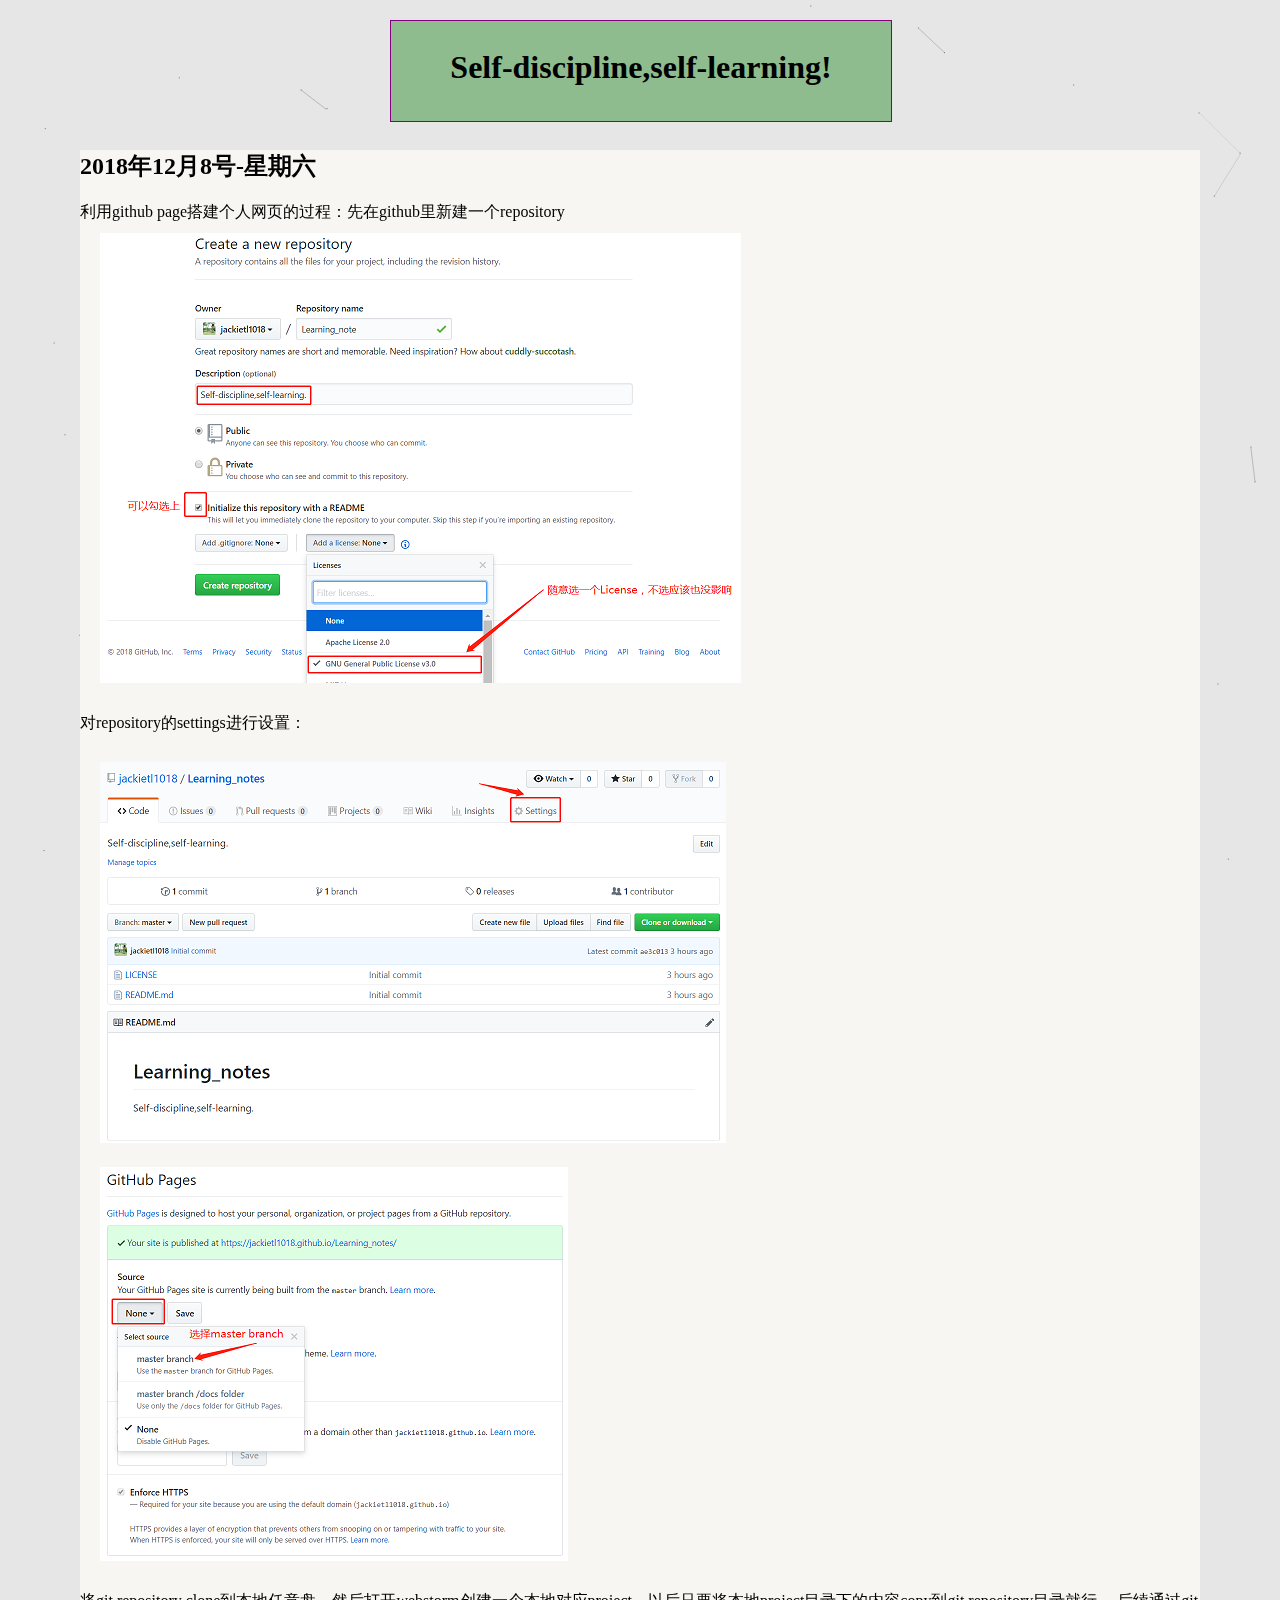
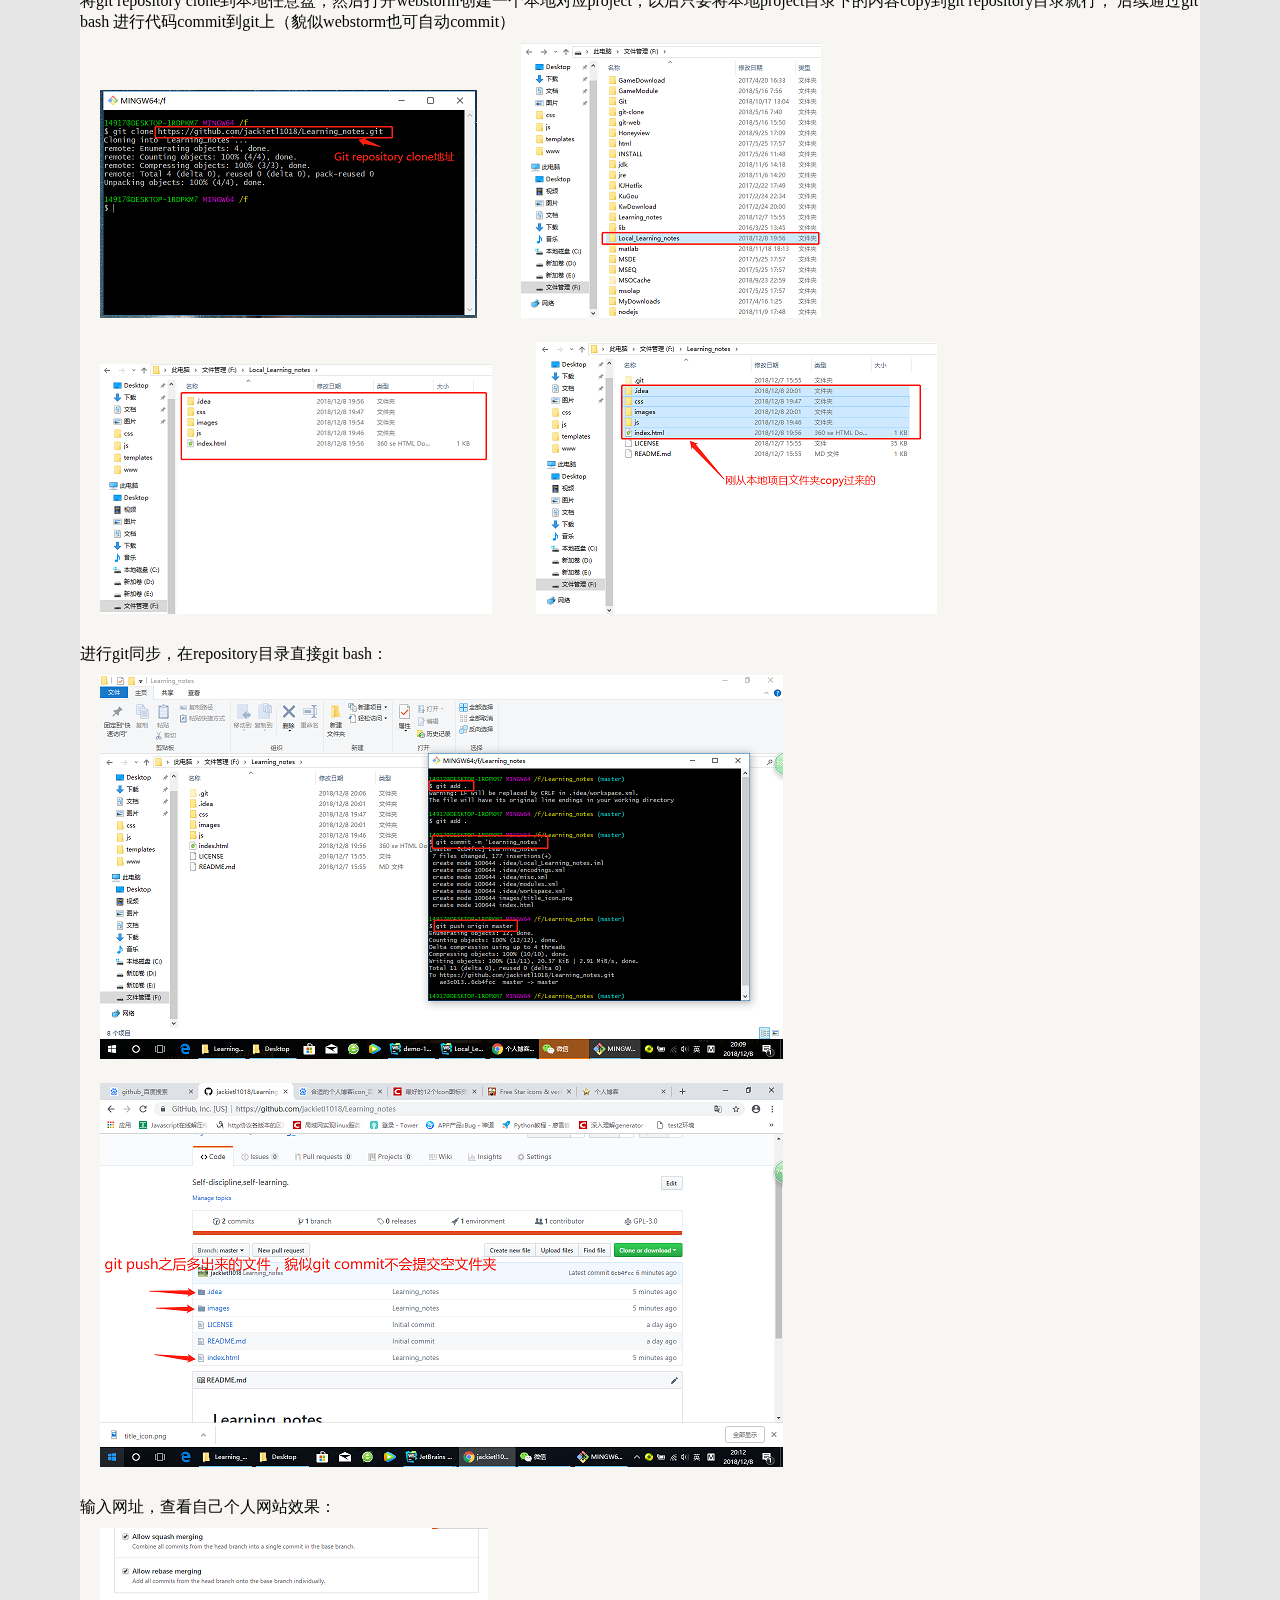
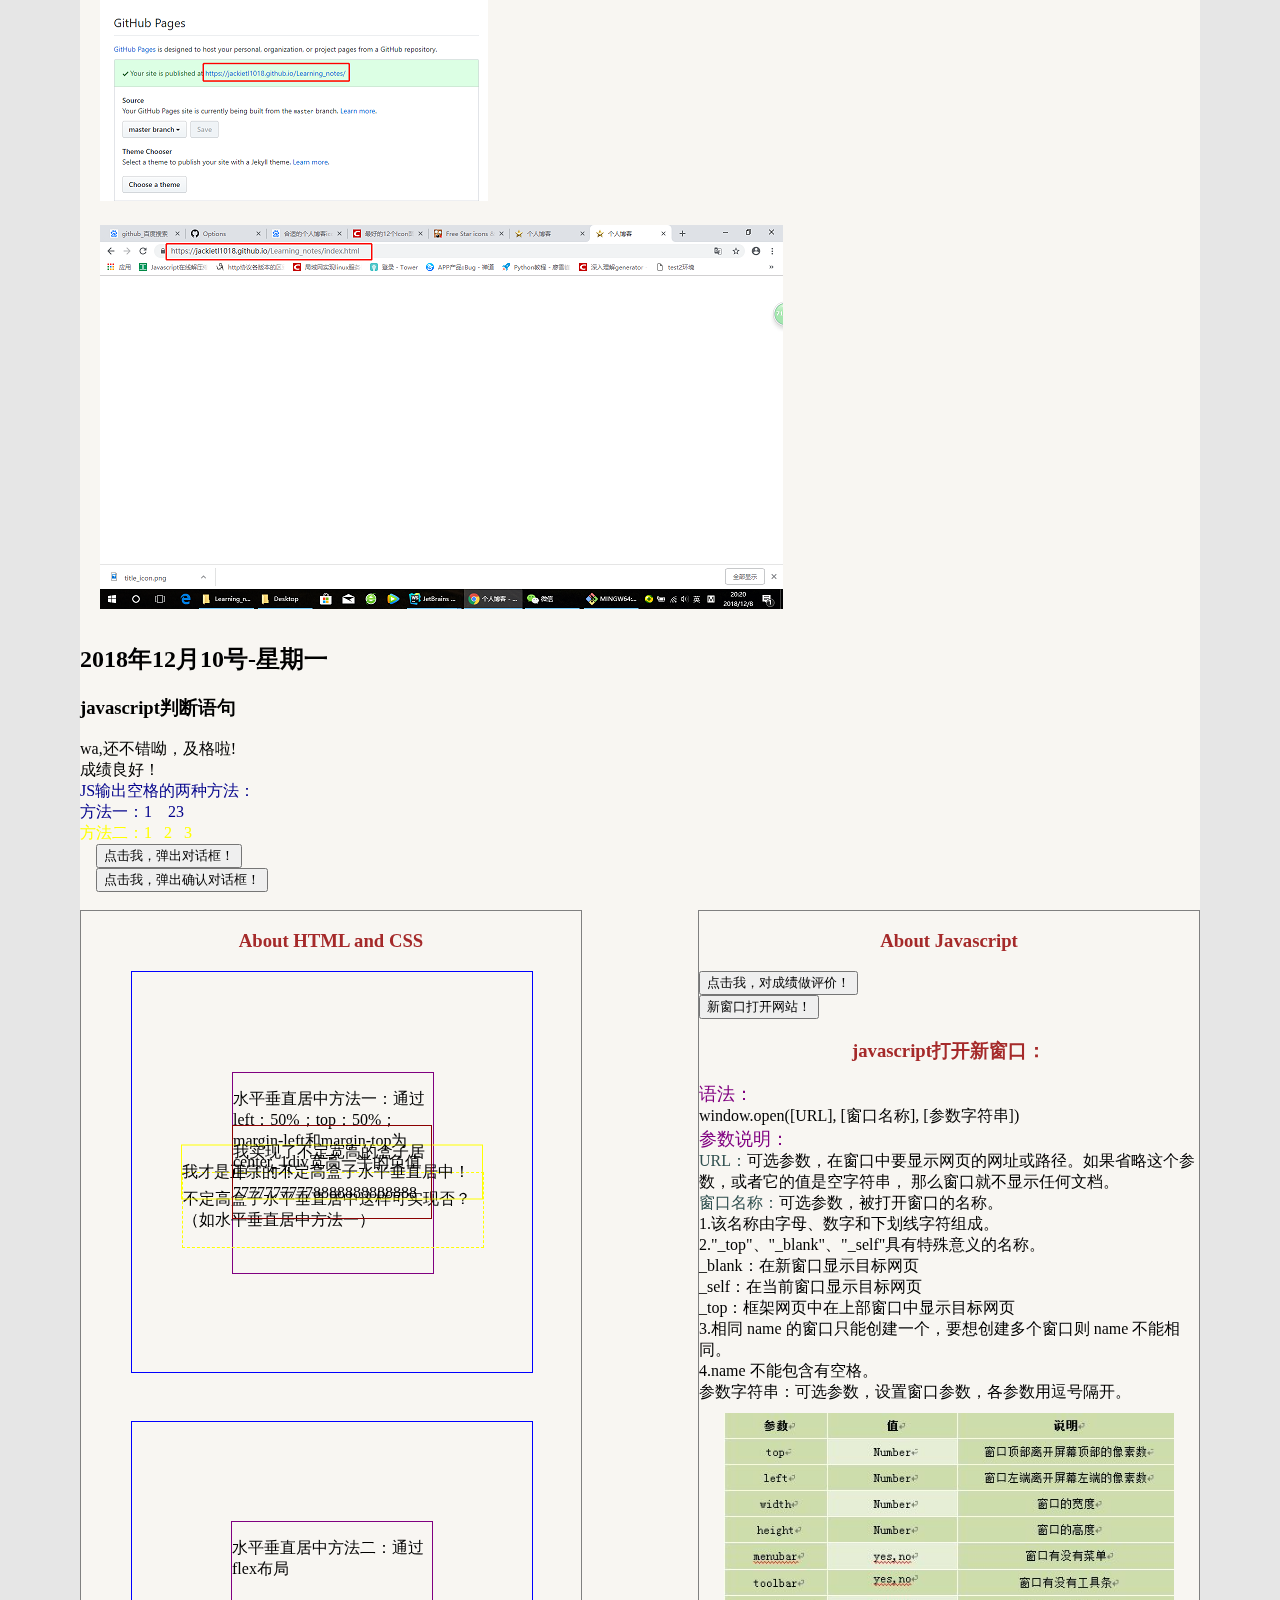
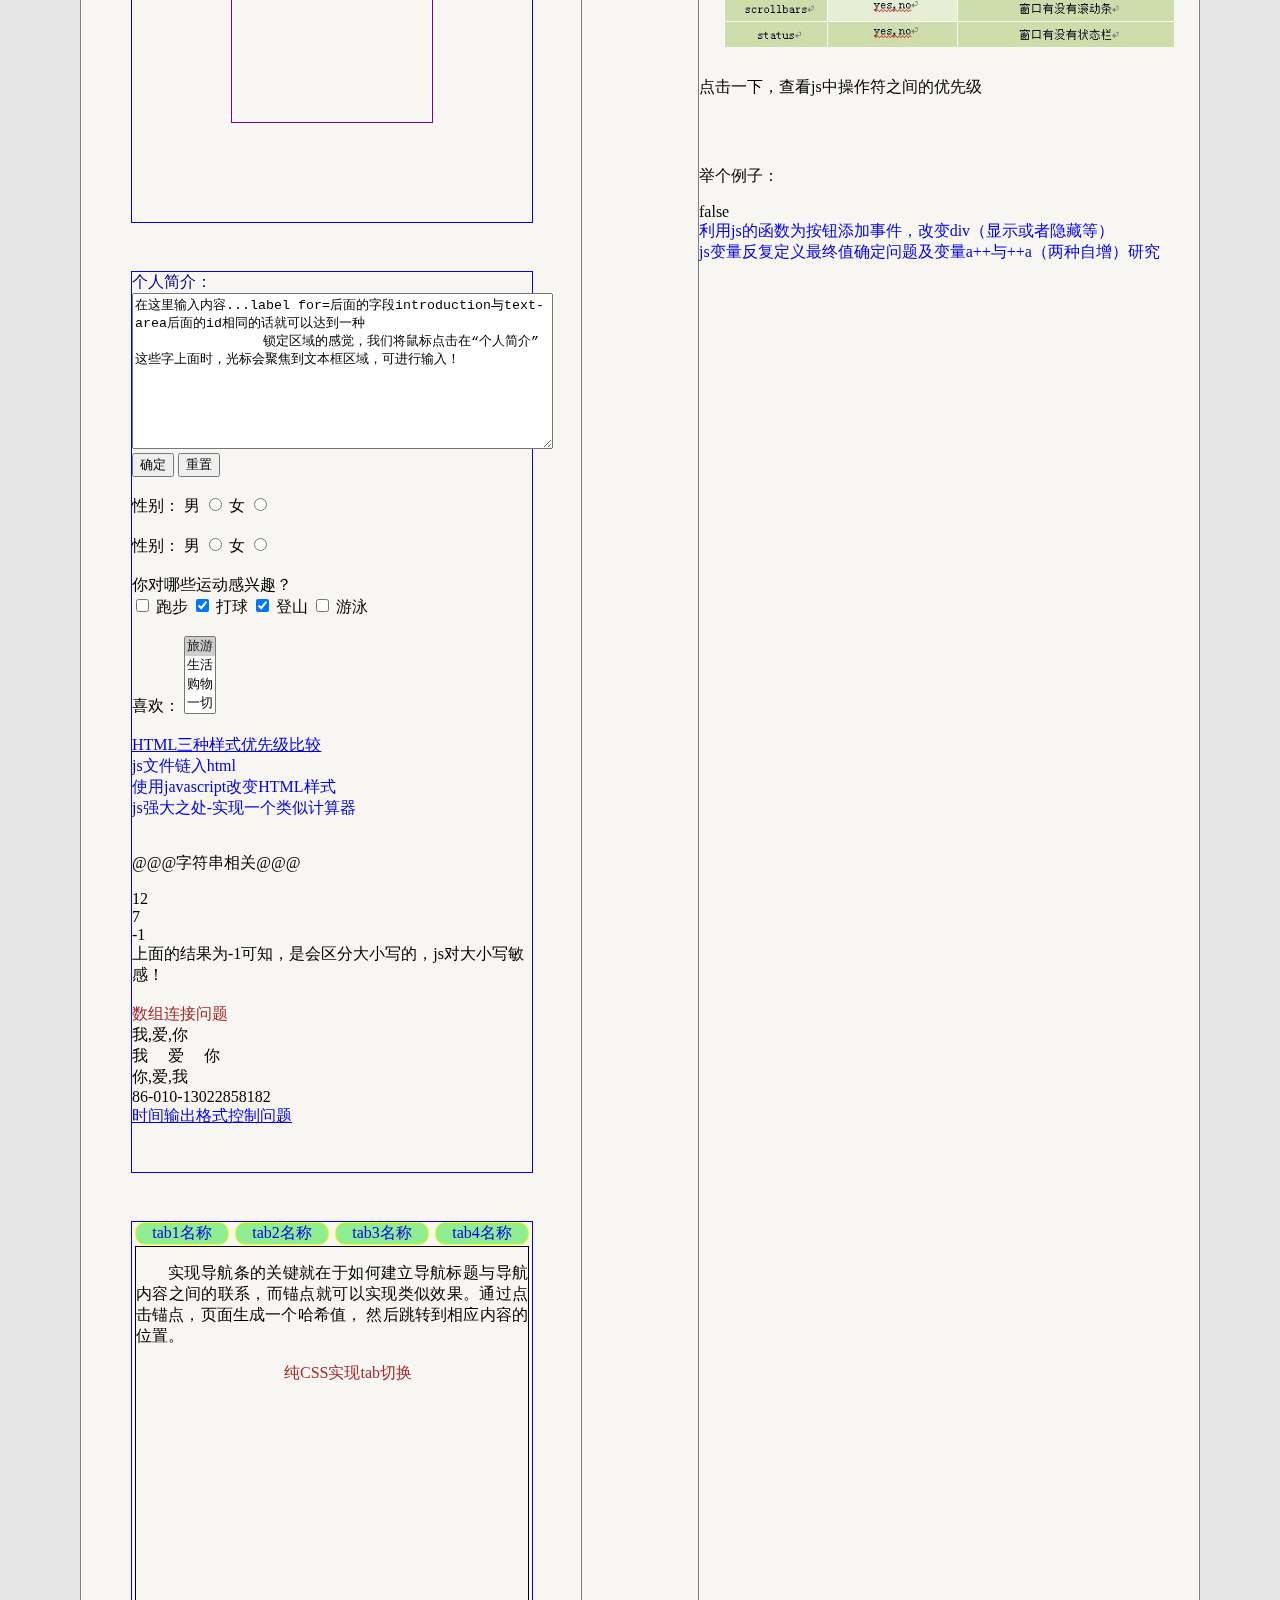
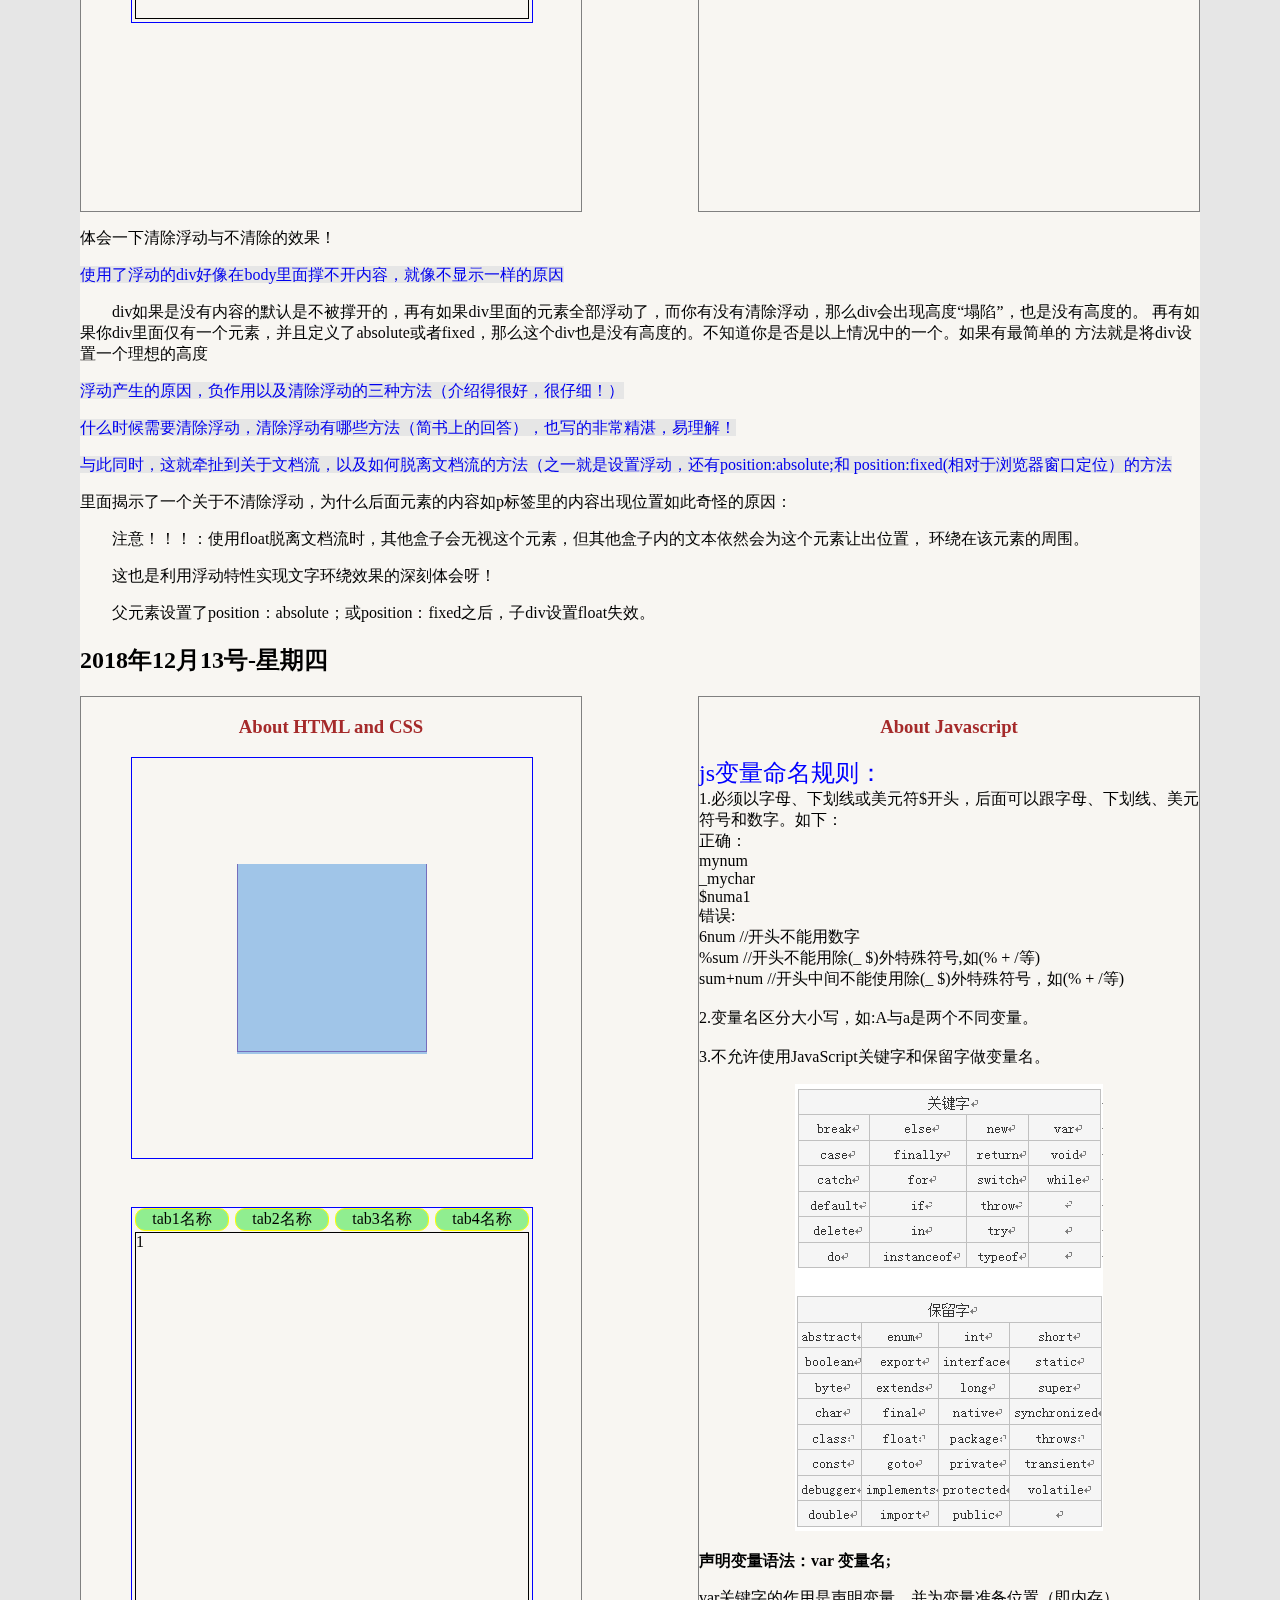
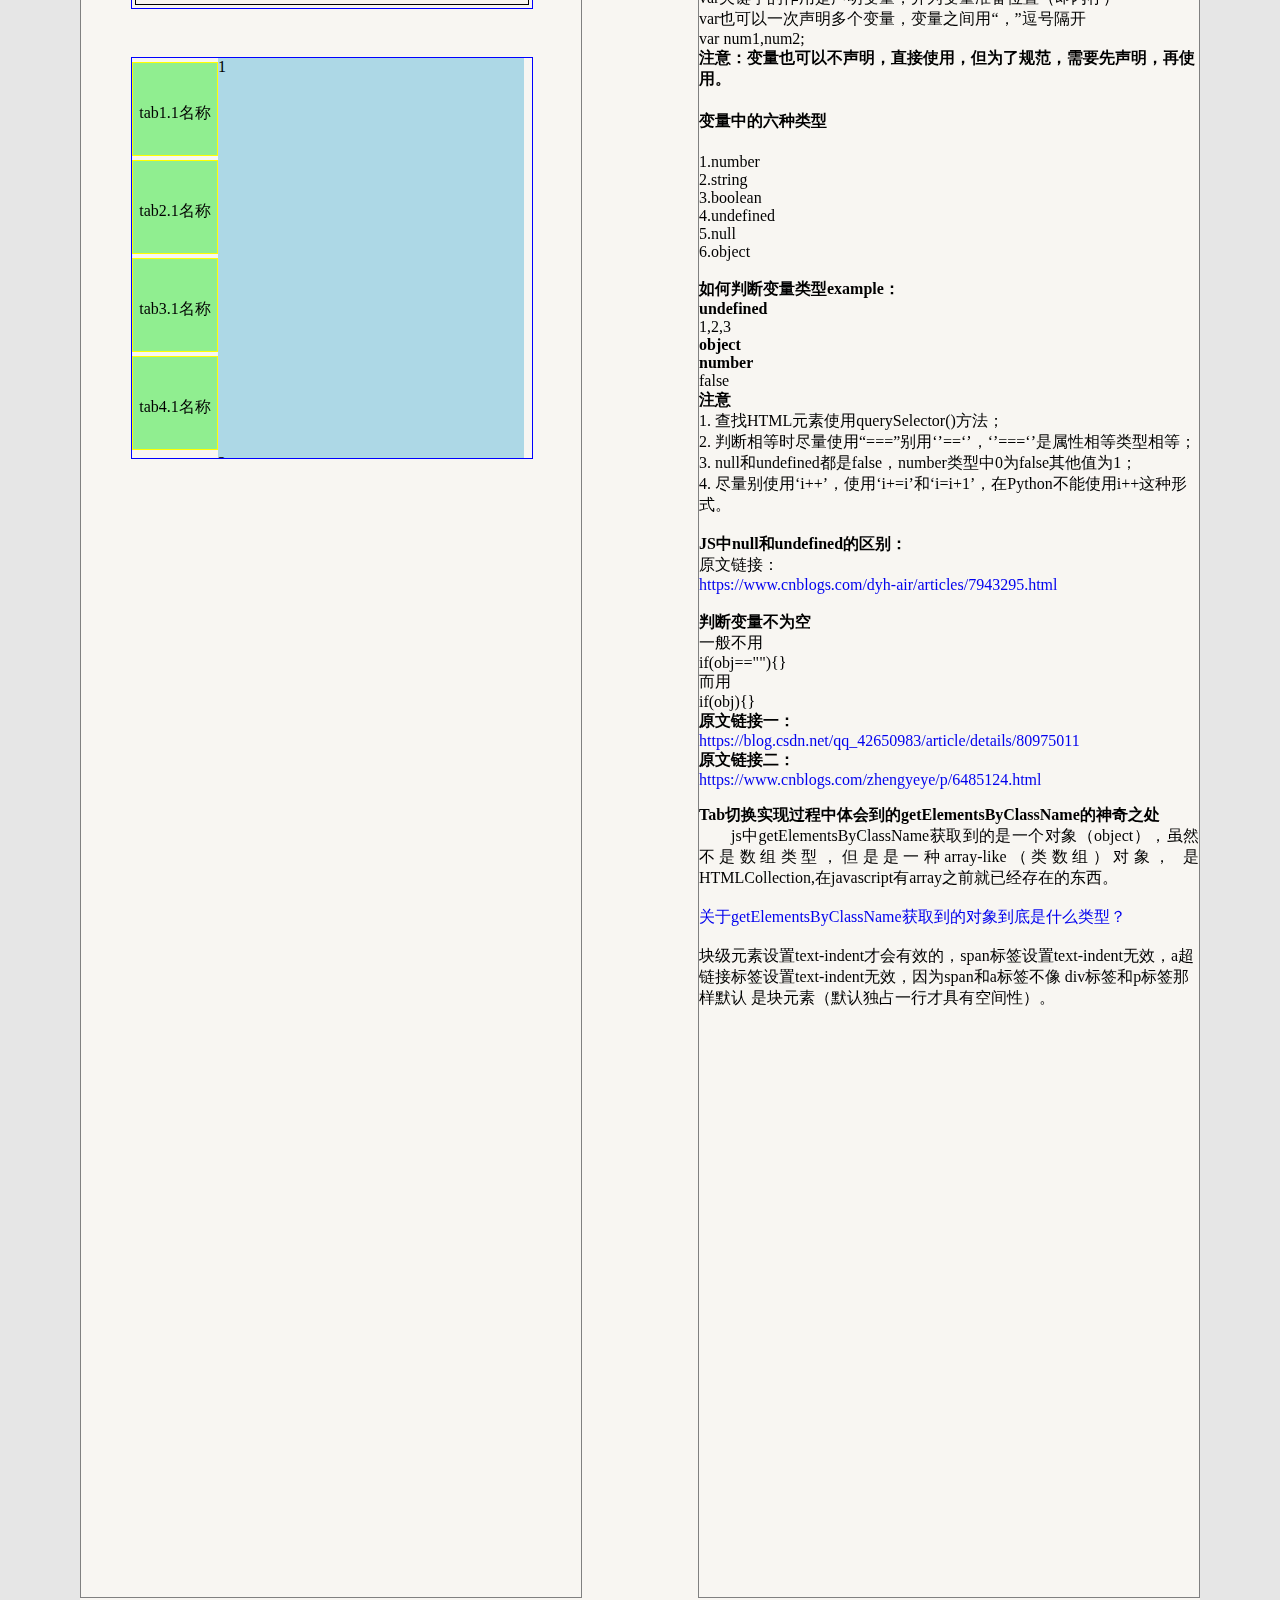
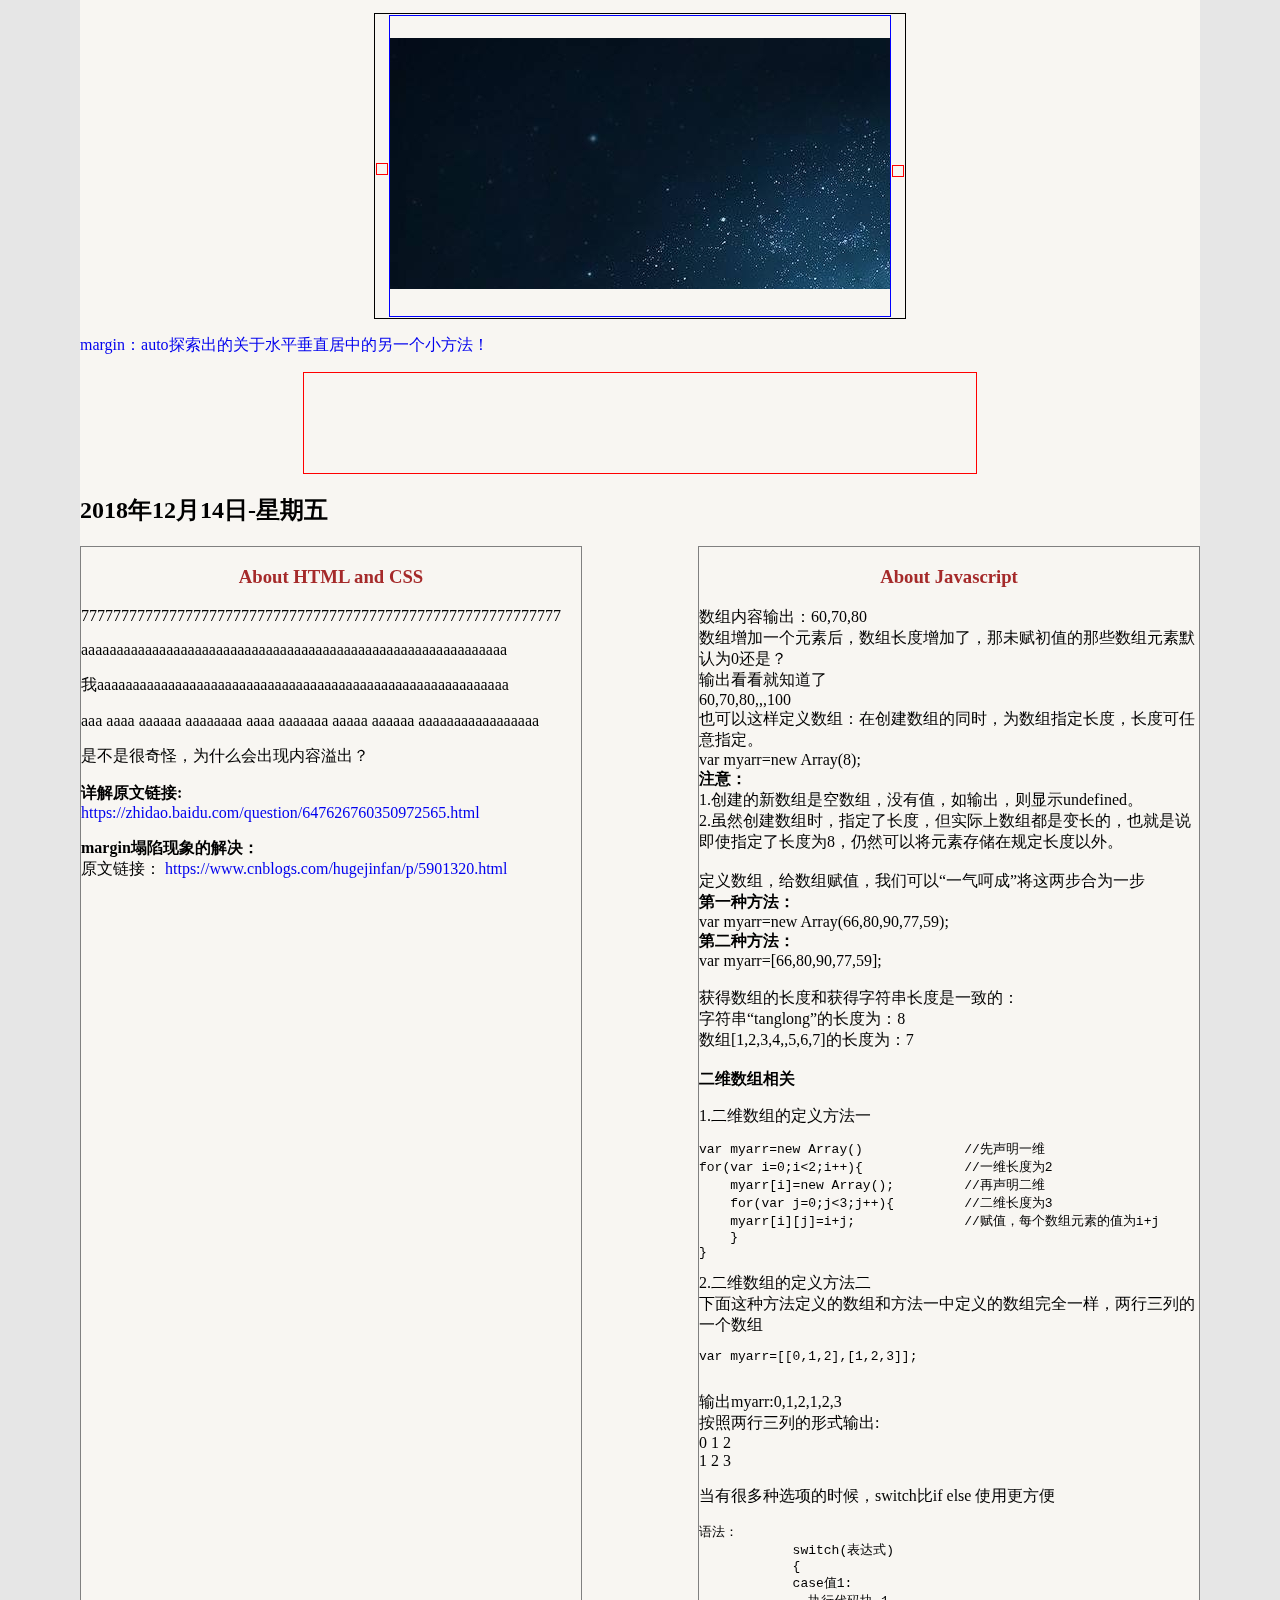
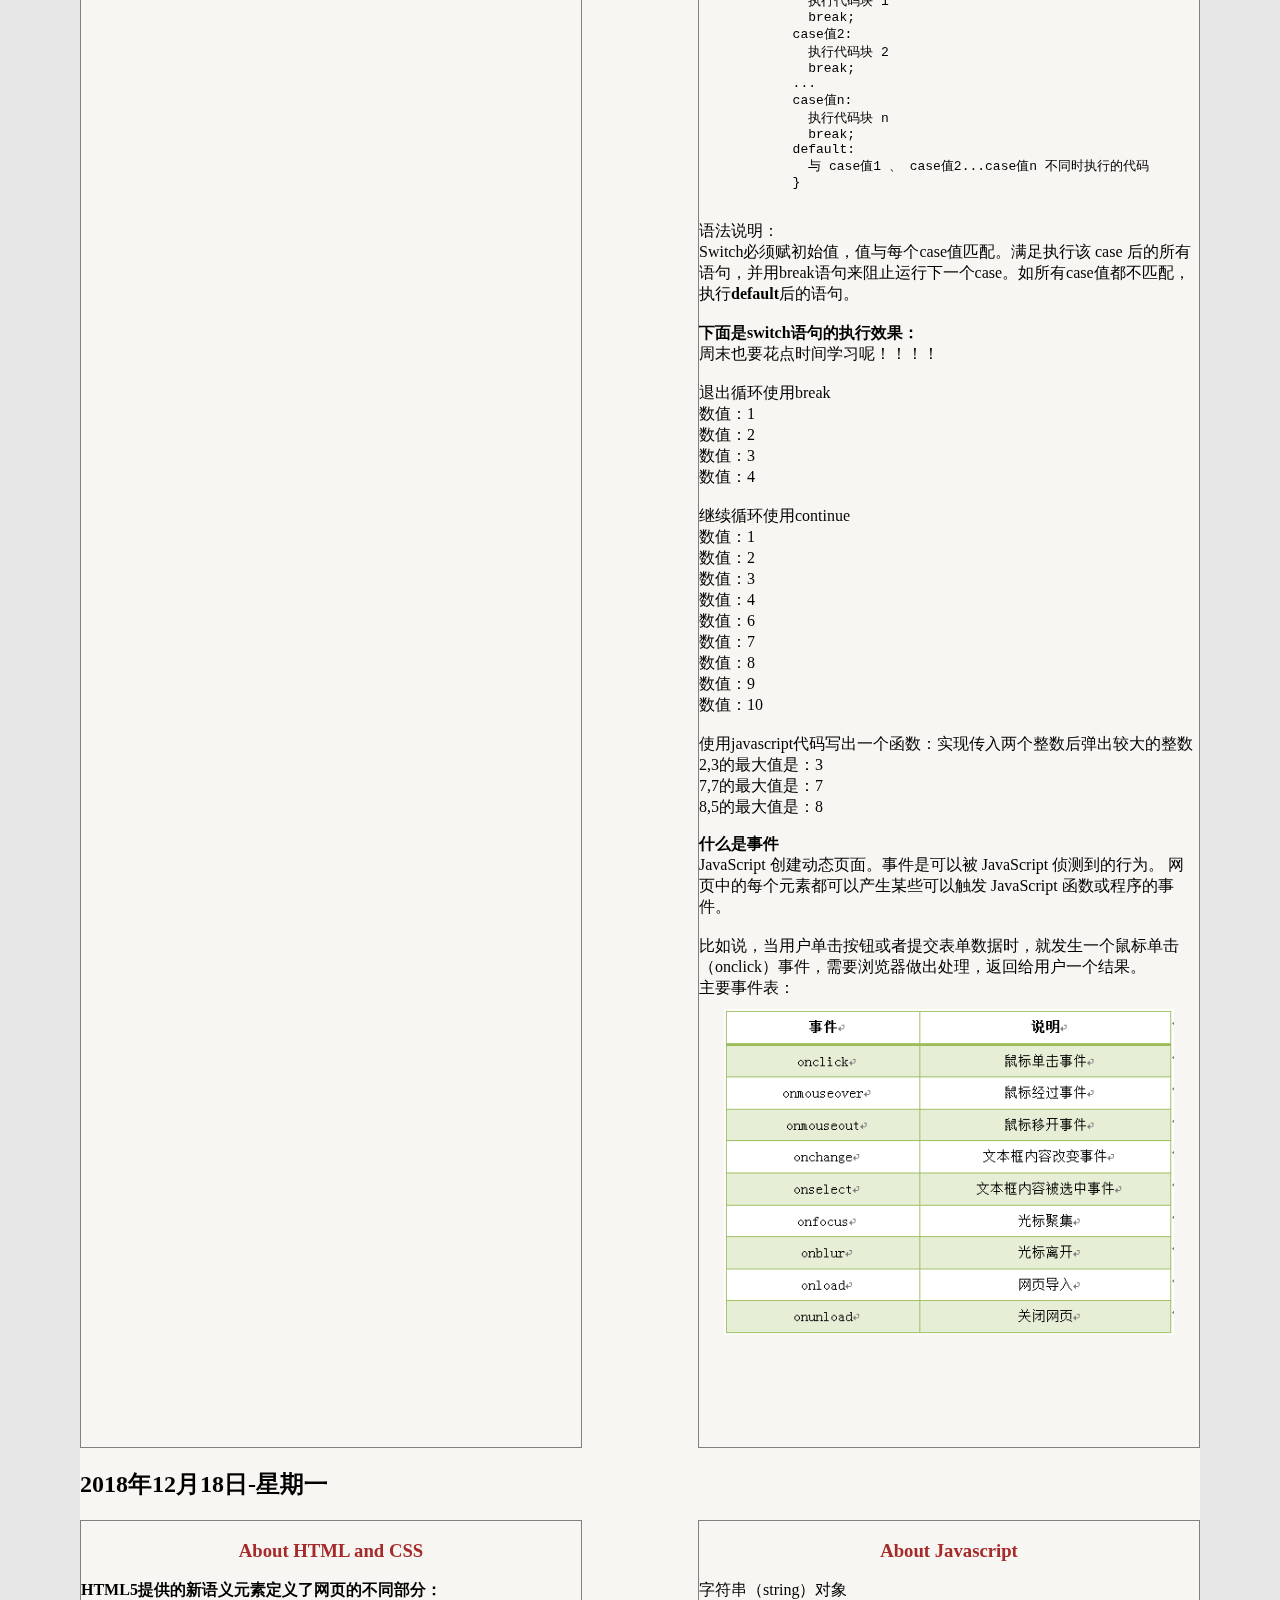
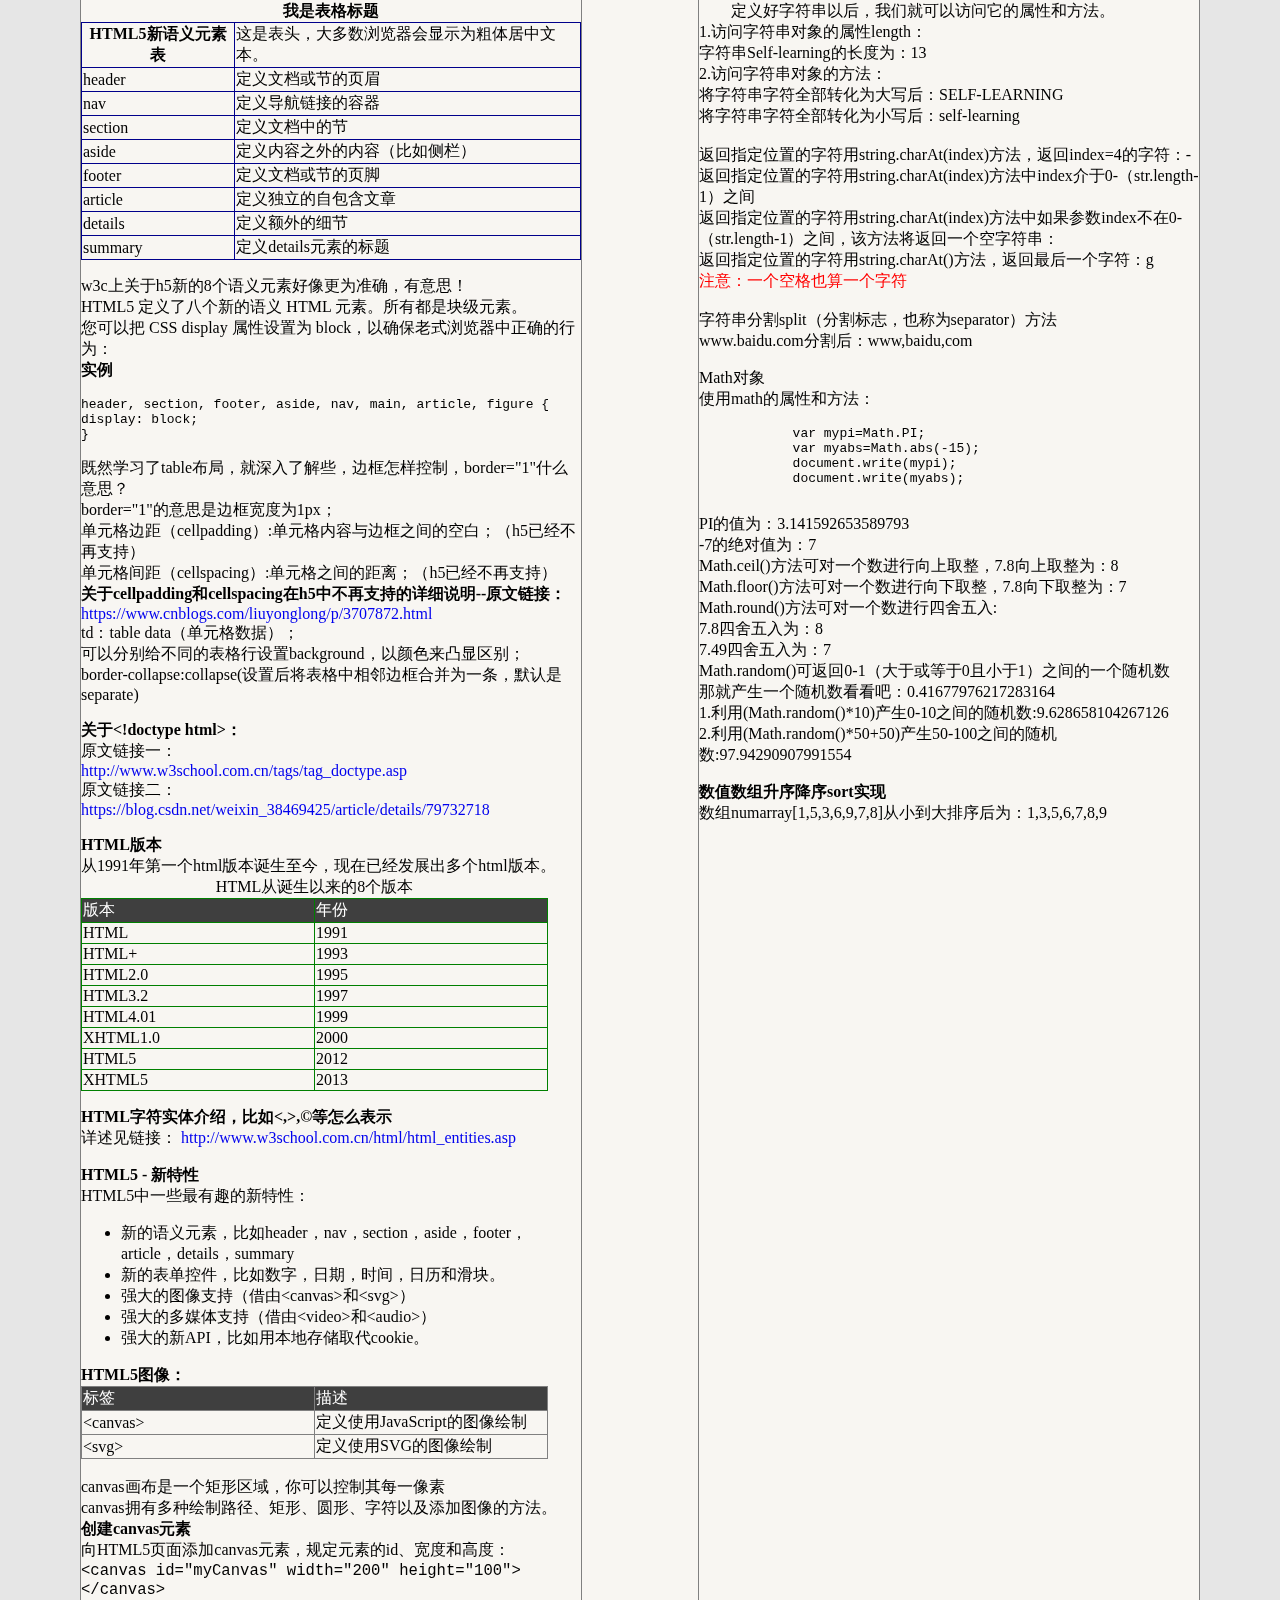
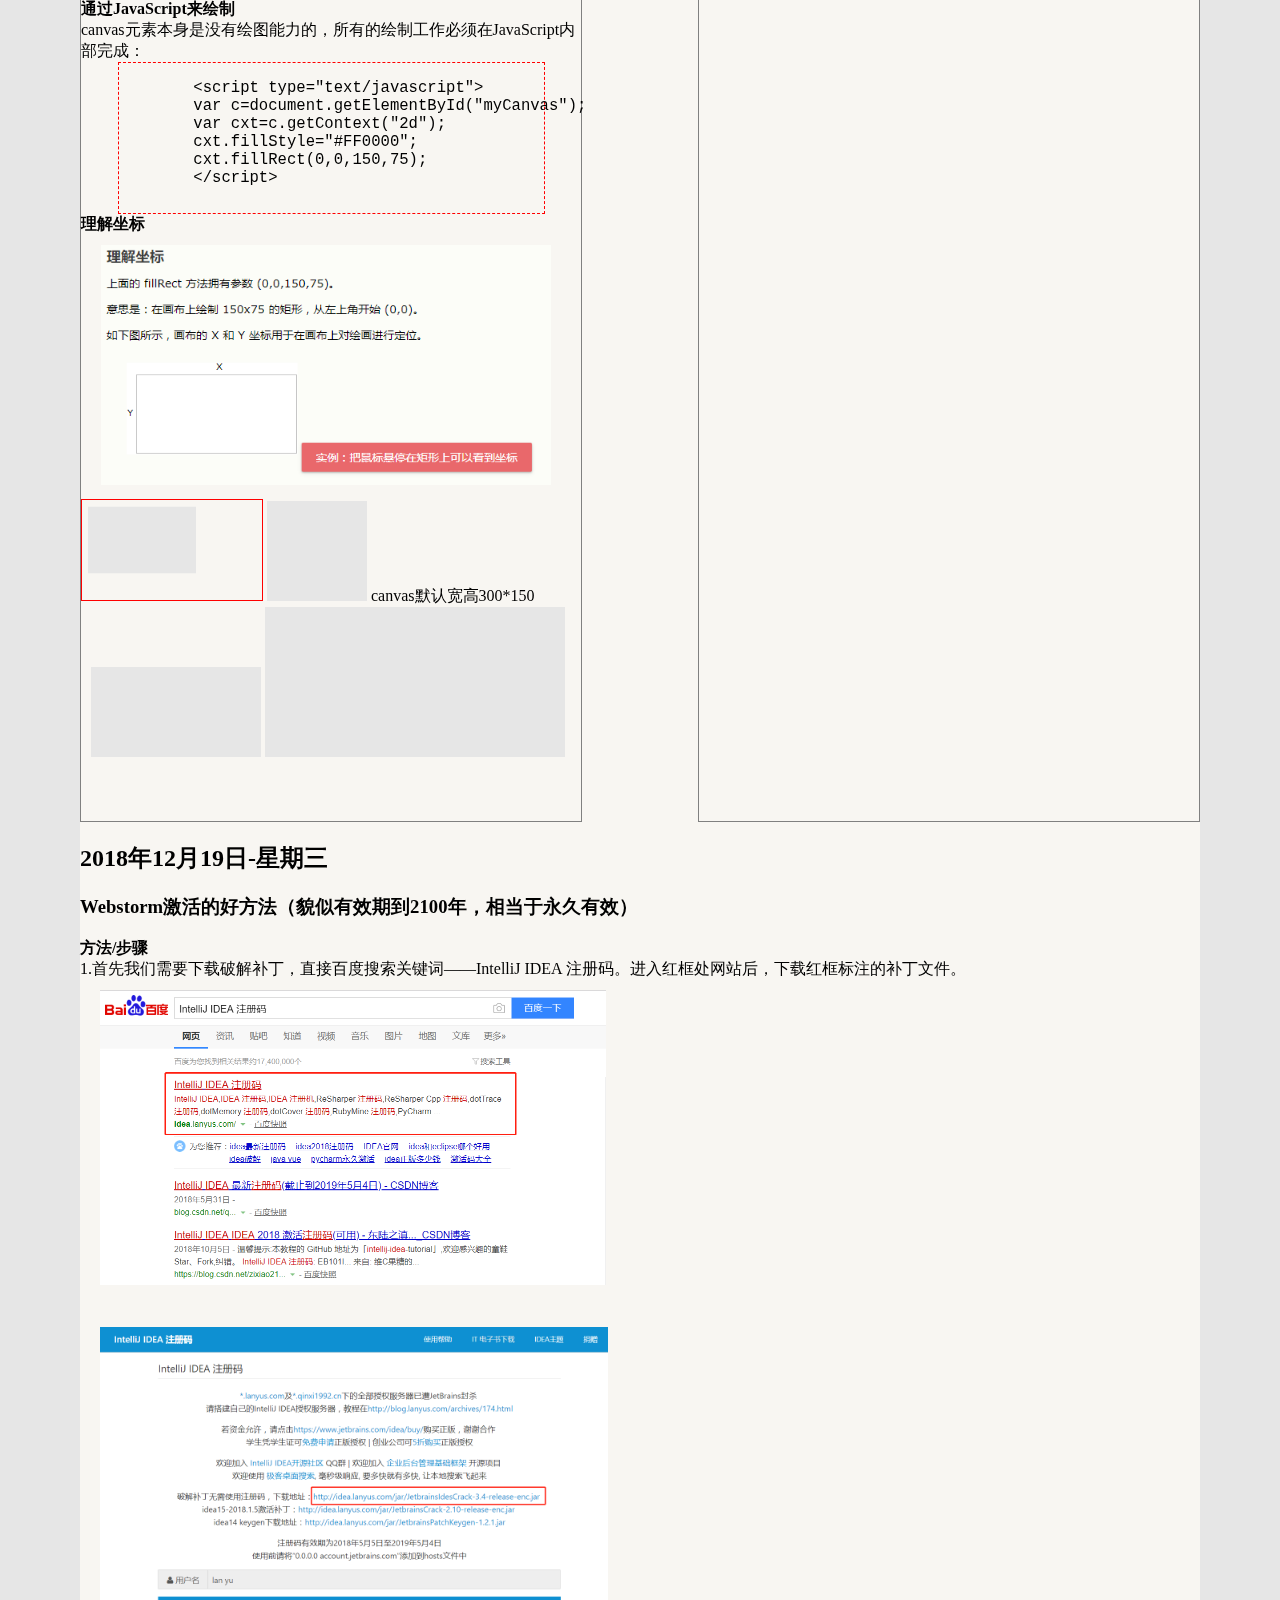
==== index.html @ fd23c290 "Learning_notes" ====
<!DOCTYPE html>
<html lang="en">
<head>
    <meta charset="UTF-8">
    <title>个人博客</title>
    <link href="images/title_icon.png" rel="icon">
    <link href="css/main.css" rel="stylesheet" type="text/css">
    <script src="js/canvas-nest.min.js"></script>
</head>
<body>
<!-- 让这个div不管网页如何下拉，都处于顶部 -->
<div class="header">
    <h1 style="text-align: center;line-height:50px;">Self-discipline,self-learning!</h1>
</div>
<div style="margin-top:150px;">
    <h2>2018年12月8号-星期六</h2>
    <p>利用github page搭建个人网页的过程：先在github里新建一个repository<br/>
        <img alt="搭建第一步" src="images/step_1.png"/>
    </p>
    <p>对repository的settings进行设置：<br/><br/>
        <img alt="settings设置" src="images/step_2.png"/>
        <img alt="settings设置" src="images/step_3.png"/>
    </p>
    <p style="clear:both;">将git repository clone到本地任意盘，然后打开webstorm创建一个本地对应project，以后只要将本地project目录下的内容copy到git
        repository目录就行，
        后续通过git bash 进行代码commit到git上（貌似webstorm也可自动commit）<br/>
        <img alt="clone repository 到本地" src="images/step_4.png"/>
        <img alt="webstorm创建本地project" src="images/step_5.png"/>
        <img alt="需要copy的内容" src="images/step_6.png"/>
        <img alt="copy后显示" src="images/step_7.png"/>
    </p>
    <p>
        进行git同步，在repository目录直接git bash：<br/>
        <img alt="git bash command" src="images/step_8.png"/><br/>
        <img alt="在git上查看commit后repository内容变化" src="images/step_9.png"/>
    </p>
    <p>
        输入网址，查看自己个人网站效果：<br/>
        <img alt="对应网址" src="images/step_10.1.png"/>
        <img alt="网站效果" src="images/step_10.2.png"/>
    </p>
</div>

<div>
    <h2>2018年12月10号-星期一</h2>
    <h3>javascript判断语句</h3>
    <script type="text/javascript">

        var score = 59;
        if (score >= 60) {
            document.write("<label style='font-family:serif;color:blue;'>没及格，下次考试继续努力呦！</label>");
            <!-- 思考一下该如何改变document.write输出的内容字体颜色等，百度没找到 -->
        } else {
            document.write("wa,还不错呦，及格啦!<br/>");
        }
        var a = 75;
        if (a < 60) {
            document.write("没及格，下次考试继续努力呦！<br/>");
        } else if (a < 80) {
            document.write("成绩良好！<br/>");
        } else if (a < 90) {
            document.write("成绩优秀！<br/>");
        } else {
            document.write("成绩非常优秀，棒棒棒！<br/>");
        }
        document.write("<span style='color:darkblue;'>" + "JS输出空格的两种方法：" + "<br/>" + "<span/>");
        <!-- 只给一个document.write添加样式，后面所有的document.write好像都默认这个样式了 -->
        document.write("方法一：" + "1" + "&nbsp;&nbsp;&nbsp;&nbsp;" + "23" + "<br/>");
        document.write("<span style='white-space:pre;color:yellow;'>" + "方法二：" + "1   2   3" + "<span/>");

        <!-- 在输出时添加“white-space:pre;”样式属性。这个样式表示"空白会被浏览器保留" -->
        function show() {
            var content = "Cherish everyday!";
            alert(content);
        }

        <!--有想过如何改变alert弹窗内容的字体，大小，颜色等等样式如何控制吗？-->

        function dialog() {
            var message = confirm("性别为女吗？");
            if (message == true) {
                document.write("你是女士！");
            } else {
                document.write("你是男士！");
            }
        }

    </script>
    <input name="button" onClick="show()" type="button" value="点击我，弹出对话框！"/>
    <input name="button" onClick="dialog()" type="button" value="点击我，弹出确认对话框！"/>

</div>
<div class="column_1">
    <h3>About HTML and CSS</h3>
    <div class="container_1">
        <div class="center_1">
            <p>水平垂直居中方法一：通过left：50%；top：50%；margin-left和margin-top为center_1div宽高一半的负值</p>
        </div>
        <div class="center_2">
            <p>不定高盒子水平垂直居中这样可实现否？（如水平垂直居中方法一）</p>
        </div>
        <div class="center_3">
            <p>我才是正宗的不定高盒子水平垂直居中！</p>
        </div>
        <div class="center_4">
            <p>我实现了不定宽高的盒子居中！！！77777777778888888888888</p>
        </div>
    </div>

    <div class="container_2">
        <div class="flex_box">
            <p>水平垂直居中方法二：通过flex布局</p>
        </div>
    </div>
    <div class="container_3">
        <form action="" method="get">
            <!-- 文本框实现 -->
            <label for="introduction" style="color:darkblue">个人简介：</label><br/>
            <!-- 文本区域可以输入10行，每行50个char -->
            <textarea cols="50" id="introduction" rows="10">在这里输入内容...label for=后面的字段introduction与text-area后面的id相同的话就可以达到一种
                锁定区域的感觉，我们将鼠标点击在“个人简介”这些字上面时，光标会聚焦到文本框区域，可进行输入！
            </textarea>
            <br/>
            <input name="submit" type="submit" value="确定"/>
            <input name="reset" type="reset" value="重置"/>
            <br/><br/>

            <!-- 单选框实现 -->
            <label>性别：</label>
            <label for="man">男</label>
            <input id="man" name="gender-man" type="radio"/>
            <label for="woman">女</label>
            <input id="woman" name="gender-woman" type="radio"/>
            <!-- 注意：只有将性别里两个input的name设置成相同时，才不会出现单选框两个都能选中的情况！-->
            <br/><br/>

            <!-- 单选框实现 -->
            <label>性别：</label>
            <label for="man1">男</label>
            <input id="man1" name="gender" type="radio"/>
            <label for="woman1">女</label>
            <input id="woman1" name="gender" type="radio"/>
            <br/><br/>

            <!-- 复选框实现 -->
            <label>你对哪些运动感兴趣？</label><br/>
            <input name="跑步" type="checkbox" value="跑步"/>
            <label>跑步</label>
            <input checked="checked" name="打球" type="checkbox" value="打球"/>
            <!-- 加上checked="checked"表示默认选中 -->
            <label>打球</label>
            <input checked="checked" name="登山" type="checkbox" value="登山"/>
            <label>登山</label>
            <input name="游泳" type="checkbox" value="游泳"/>
            <label>游泳</label>
            <br/><br/>

            <!--
                使用下拉列表，节省网页空间
                下拉列表也可以进行多选操作，在<select>标签中设置multiple="multiple"属性，就可以实现多选功能，
                 在 windows 操作系统下，进行多选时按下Ctrl键同时进行单击（在 Mac下使用 Command +单击），可以选择多个选项。
            -->
            <label>喜欢：</label>
            <select multiple="multiple">
                <option selected="selected" value="旅游">旅游</option>
                <option value="生活">生活</option>
                <option value="购物">购物</option>
                <option value="一切">一切</option>
            </select>
        </form>
        <br/>
        <a href="compare_css.html" target="_blank;">HTML三种样式优先级比较</a><br/>
        <a href="outer_js.html" style="text-decoration: none;" target="_blank;">js文件链入html</a><br/>
        <a href="index_1.html" style="text-decoration:none;" target="_blank;">使用javascript改变HTML样式</a><br/>
        <a href="index_2.html" style="text-decoration: none;" target="_blank;">js强大之处-实现一个类似计算器</a><br/><br/>
        <p>@@@字符串相关@@@</p>
        <script type="text/javascript">
            var mystr = "HELLO world!";
            document.write(mystr.length + "<br/>");
            //字符串中的空格和其他符号（如标点符号等）都算一个长度，str.length方法用来计算字符串长度。
            document.write(mystr.indexOf("o", 5) + "<br/>");
            //计算字符串中从第五个字符开始，出现字符“o”的第一个index位置（会区分字符大小写不，下一行代码试一下）
            document.write(mystr.indexOf("O", 5) + "<br/>" + "上面的结果为-1可知，是会区分大小写的，js对大小写敏感！" + "<br/>" + "<br/>");

            document.write("<span style='color:brown;'>" + "数组连接问题" + "<br/>" + "</span>");
            var myarr1 = ["86", "010"];
            var myarr2 = new Array("13022858182");
            var array_test = ["我", "爱", "你"]
            document.write(array_test + "<br/>");
            document.write(array_test.join("&nbsp;&nbsp;&nbsp;&nbsp;&nbsp;") + "<br/>");
            //如果不加&nbsp;那么之间无论多少个空格都默认只隔一个空格连接。
            document.write(array_test.reverse() + "<br/>");
            var myarr = myarr1.concat(myarr2);
            //两数组连接
            document.write(myarr.join("-") + "<br/>");
            //数组内各值用-连接
        </script>
        <a href="about_time.html" target="_blank;">时间输出格式控制问题</a>
    </div>

    <!-- 展示tab切换的容器 -->
    <div class="container_4">
        <ul>
            <li><a href="#tab1">tab1名称</a></li>
            <li><a href="#tab2">tab2名称</a></li>
            <li><a href="#tab3">tab3名称</a></li>
            <li><a href="#tab4">tab4名称</a></li>
        </ul>

        <div class="nav_content">
            <div id="tab1">
                <p style="text-indent:2em;">
                    实现导航条的关键就在于如何建立导航标题与导航内容之间的联系，而锚点就可以实现类似效果。通过点击锚点，页面生成一个哈希值，
                    然后跳转到相应内容的位置。
                </p>
                <p style="text-indent:2em;text-align:center;color:brown;">
                    纯CSS实现tab切换
                </p>
            </div>
            <div id="tab2">
                <p style="text-indent:2em;">
                    在视觉布局中，四个导航内容属于同一个父元素，与父元素的高度相同，并按照块级元素的排列方式进行排布，父元素设置溢出隐藏时，
                    默认只显示第一个导航内容 。点击导航标题时，对应的导航内容到达导航标题行下面，达到了导航切换的效果。<br/>
                    【缺点】：锚点技术本身的局限是锚点目标会尽可能的到达可视区域上方，从而可能会生成页面跳动。（用户体验很差，所以，
                    将锚点利用在tab切换上效果不佳，了解就好，不会用来做网页）
                </p>
            </div>
            <div id="tab3">
                tab3对应的content
            </div>
            <div id="tab4">
                tab4对应的content
            </div>
        </div>
    </div>
</div>

<div class="column_2">
    <h3>About Javascript</h3>
    <script type="text/javascript">
        function rec() {
            var score;
            score = prompt("请输入你的成绩：");
            if (score != null) {
                if (score >= 90) {
                    document.write("你很棒！");
                } else if (score >= 70) {
                    document.write("不错呦！");
                } else if (score >= 60) {
                    document.write("要加油！");
                } else {
                    document.write("要努力了！");
                }
            } else {
                {
                }
            }

        }

        function openWindow() {
            var message = confirm("是否打开新窗口？");
            if (message == true) {
                var net = prompt("请输入你要打开的网址：", "http://www.imooc.com/");
                //在js文件中写法不一样：var net=prompt(message:"请输入你要打开的网址：",_default:"http://www.imooc.com/")
                if (net != null) {
                    window.open(net, '_blank', 'width=400,height=600,top=100,left=0,menubar=no,toolbar=no,status=no,scrollbars=no')
                } else {
                    {
                    }
                }
            }
        }

    </script>
    <input name="button" onClick="rec()" type="button" value="点击我，对成绩做评价！"/><br/>
    <input name="button" onclick="openWindow()" type="button" value="新窗口打开网站！"/><br/>
    <h3>javascript打开新窗口：</h3>
    <p>
        <span style="color:purple;font-size:18px;">语法：</span><br/>
        window.open([URL], [窗口名称], [参数字符串])<br/>
        <span style="color:purple;font-size:18px;">参数说明：</span><br/>
        <span style="color:darkslategrey;">URL：</span>可选参数，在窗口中要显示网页的网址或路径。如果省略这个参数，或者它的值是空字符串，
        那么窗口就不显示任何文档。<br/>
        <span style="color:darkslategrey;">窗口名称：</span>可选参数，被打开窗口的名称。<br/>
        1.该名称由字母、数字和下划线字符组成。<br/>
        2."_top"、"_blank"、"_self"具有特殊意义的名称。<br/>
        _blank：在新窗口显示目标网页<br/>
        _self：在当前窗口显示目标网页<br/>
        _top：框架网页中在上部窗口中显示目标网页<br/>
        3.相同 name 的窗口只能创建一个，要想创建多个窗口则 name 不能相同。<br/>
        4.name 不能包含有空格。<br/>
        参数字符串：可选参数，设置窗口参数，各参数用逗号隔开。<br/>
        <img alt="窗口参数设置图" src="images/chuangkou_canshu_set.jpg"/>
    </p>

    <p id="para" onmouseout="rec()" onmouseover="change()">
        点击一下，查看js中操作符之间的优先级
    </p>
    <br/><br/>
    <p>举个例子：</p>
    <script type="text/javascript">
        var result = 6 + 30 > 10 && 6 * 3 < 2;
        document.write(result + "<br/>");
    </script>
    <a href="index_3.html" style="text-decoration:none;" target="_blank;">利用js的函数为按钮添加事件，改变div（显示或者隐藏等）</a><br/>
    <a href="index_4.html" style="text-decoration:none;" target="_blank;">js变量反复定义最终值确定问题及变量a++与++a（两种自增）研究</a>
</div>
<!-- 可以去掉这行，若不清除浮动，div会出现高度塌陷，相当于没有高度 -->
<div class="clear" style="clear:both;"></div>
<p>体会一下清除浮动与不清除的效果！</p>
<p><a href="https://zhidao.baidu.com/question/648980034747582965.html"
      style="background-color:#E6E6E6;text-decoration:none;" target="_blank">使用了浮动的div好像在body里面撑不开内容，就像不显示一样的原因</a></p>
<p style="text-indent:2em;">
    div如果是没有内容的默认是不被撑开的，再有如果div里面的元素全部浮动了，而你有没有清除浮动，那么div会出现高度“塌陷”，也是没有高度的。
    再有如果你div里面仅有一个元素，并且定义了absolute或者fixed，那么这个div也是没有高度的。不知道你是否是以上情况中的一个。如果有最简单的
    方法就是将div设置一个理想的高度
</p>
<p><a href="http://www.divcss5.com/jiqiao/j406.shtml" style="background-color:#E6E6E6;text-decoration:none;"
      target="_blank">
    浮动产生的原因，负作用以及清除浮动的三种方法（介绍得很好，很仔细！）</a>
</p>
<p><a href="https://www.jianshu.com/p/5a7854a73298" style="background-color:#E6E6E6;text-decoration:none;"
      target="_blank">
    什么时候需要清除浮动，清除浮动有哪些方法（简书上的回答），也写的非常精湛，易理解！</a>
</p>
<p><a href="https://blog.csdn.net/thelostlamb/article/details/79581984"
      style="background-color:#E6E6E6;text-decoration:none;" target="_blank">
    与此同时，这就牵扯到关于文档流，以及如何脱离文档流的方法（之一就是设置浮动，还有position:absolute;和
    position:fixed(相对于浏览器窗口定位）的方法
</a>
</p>
<p>
    里面揭示了一个关于不清除浮动，为什么后面元素的内容如p标签里的内容出现位置如此奇怪的原因：
</p>
<p style="text-indent:2em;">注意！！！：使用float脱离文档流时，其他盒子会无视这个元素，但其他盒子内的文本依然会为这个元素让出位置，
    环绕在该元素的周围。
</p>
<p style="text-indent:2em;">这也是利用浮动特性实现文字环绕效果的深刻体会呀！</p>
<p style="text-indent:2em;">父元素设置了position：absolute；或position：fixed之后，子div设置float失效。</p>


<div>
    <h2>2018年12月13号-星期四</h2>
    <div class="column_1">
        <h3>About HTML and CSS</h3>
        <div class="container_1" style="text-align:center;line-height:400px;">
            <!--
            <div class="center_box" style="vertical-align:middle;width:150px;height:150px;border:1px solid purple;display:inline-block;">
            利用text-align:center;结合vertical-align:middle;试试能否做到水平垂直居中</div>
            （div里有文本的话由于设置了行高会出问题的，溢出边界）
            -->
            <img alt="一张水平垂直居中的图片" src="images/center_image.png" style="display:inline-block;vertical-align:middle;"/>
        </div>

        <div class="tab_self">
            <ul>
                <li id="li_1" onmouseover="content1_show()">tab1名称</li>
                <li id="li_2" onmouseover="content2_show()">tab2名称</li>
                <li id="li_3" onmouseover="content3_show()">tab3名称</li>
                <li id="li_4" onmouseover="content4_show()">tab4名称</li>
            </ul>
            <div class="nav_content">
                <div class="content" style="display: block">1</div>
                <div class="content">2</div>
                <div class="content">3</div>
                <div class="content">4</div>
            </div>
        </div>
        <div class="tab_self2">
            <ul>
                <li onmouseover="content11_show()">tab1.1名称</li>
                <li onmouseover="content12_show()">tab2.1名称</li>
                <li onmouseover="content13_show()">tab3.1名称</li>
                <li onmouseover="content14_show()">tab4.1名称</li>
            </ul>
            <div class="nav_content2">
                <div class="content" style="display: block">1</div>
                <div class="content">2</div>
                <div class="content">3</div>
                <div class="content">4</div>
            </div>
        </div>
    </div>

    <div class="column_2">
        <h3>About Javascript</h3>
        <p><span style="font-size:1.5em;color:blue;">js变量命名规则：</span><br/>
            1.必须以字母、下划线或美元符$开头，后面可以跟字母、下划线、美元符号和数字。如下：<br/>
            正确：<br/>
            mynum<br/>
            _mychar<br/>
            $numa1<br/>
            错误:<br/>
            6num //开头不能用数字<br/>
            %sum //开头不能用除(_ $)外特殊符号,如(% + /等)<br/>
            sum+num //开头中间不能使用除(_ $)外特殊符号，如(% + /等)<br/><br/>
            2.变量名区分大小写，如:A与a是两个不同变量。<br/><br/>
            3.不允许使用JavaScript关键字和保留字做变量名。
        </p>
        <p style="text-align:center;"><img alt="JS关键字和保留字图示" src="images/js_keywords_reservedwords.jpg"
                                           style="margin:0 auto;"/></p>
        <p><strong>声明变量语法：var 变量名;</strong></p>
        <p>var关键字的作用是声明变量，并为变量准备位置（即内存）<br/>
            var也可以一次声明多个变量，变量之间用“，”逗号隔开<br/>
            var num1,num2;<br/>
            <strong>注意：变量也可以不声明，直接使用，但为了规范，需要先声明，再使用。</strong>
        </p>
        <h4>变量中的六种类型</h4>
        <p>1.number<br/>
            2.string<br/>
            3.boolean<br/>
            4.undefined<br/>
            5.null<br/>
            6.object<br/><br/>
            <strong>如何判断变量类型example：<br/></strong>
            <script type="text/javascript">
                var u;
                document.write("<strong>" + u + "</strong>" + "<br/>");
                //对变量进行了声明但未初始化赋值，那么他的类型就是undefined（系统也不知道他属于js六种数据类型中的哪种）
                var array = [1, 2, 3];
                var num = 7;
                document.write(array + "<br/>");
                document.write("<strong>" + typeof array + "</strong>" + "<br/>");
                document.write("<strong>" + typeof num + "</strong>" + "<br/>");
                document.write("123" === 123);
                document.write("<br/>");
            </script>
            <strong>注意</strong><br/>
            1. 查找HTML元素使用querySelector()方法；<br/>
            2. 判断相等时尽量使用“===”别用‘’==‘’，‘’===‘’是属性相等类型相等；<br/>
            3. null和undefined都是false，number类型中0为false其他值为1；<br/>
            4. 尽量别使用‘i++’，使用‘i+=i’和‘i=i+1’，在Python不能使用i++这种形式。<br/><br/>
            <strong>JS中null和undefined的区别：</strong><br/>
            原文链接：<br/>
            <a href="https://www.cnblogs.com/dyh-air/articles/7943295.html" style="text-decoration:none;"
               target="_blank">
                https://www.cnblogs.com/dyh-air/articles/7943295.html
            </a>
            <br/><br/>
            <strong>判断变量不为空</strong><br/>
            一般不用<br/>
            if(obj==""){}<br/>
            而用<br/>
            if(obj){}<br/>
            <strong>原文链接一：</strong><br/>
            <a href="https://blog.csdn.net/qq_42650983/article/details/80975011" style="text-decoration:none;"
               target="_blank">
                https://blog.csdn.net/qq_42650983/article/details/80975011
            </a>
            <br/>
            <strong>原文链接二：</strong><br/>
            <a href="https://www.cnblogs.com/zhengyeye/p/6485124.html" style="text-decoration:none;" target="_blank">
                https://www.cnblogs.com/zhengyeye/p/6485124.html
            </a>
        </p>
        <p>
            <strong>Tab切换实现过程中体会到的getElementsByClassName的神奇之处</strong><br/>
            <span style="text-indent:2em;display:inline-block;text-align:justify;">
                js中getElementsByClassName获取到的是一个对象（object），虽然不是数组类型，但是是一种array-like（类数组）对象，
                是HTMLCollection,在javascript有array之前就已经存在的东西。
            </span>
            <br/><br/>
            <a href="https://segmentfault.com/q/1010000000643219" style="text-decoration:none;" target="_blank;">
                关于getElementsByClassName获取到的对象到底是什么类型？
            </a>
            <br/><br/>
            块级元素设置text-indent才会有效的，span标签设置text-indent无效，a超链接标签设置text-indent无效，因为span和a标签不像
            div标签和p标签那样默认
            是块元素（默认独占一行才具有空间性）。
        </p>
    </div>
    <div class="clear" style="clear:both;"></div>
</div>

<div class="carousel">
    <div class="carousel_domain">
        <img alt="轮播第一张图片" src="images/carousel1.jpg"/>
    </div>
    <div class="left"></div>
    <div class="right"></div>
</div>
<p>
    <a href="https://www.cnblogs.com/ada-blog/p/7242664.html" style="text-decoration:none;" target="_blank;">
        margin：auto探索出的关于水平垂直居中的另一个小方法！
    </a>
</p>
<div class="center_box"></div>


<div>
    <h2>2018年12月14日-星期五</h2>
    <div class="column_1">
        <h3>About HTML and CSS</h3>
        <p>777777777777777777777777777777777777777777777777777777777777</p>
        <p>aaaaaaaaaaaaaaaaaaaaaaaaaaaaaaaaaaaaaaaaaaaaaaaaaaaaaaaaaaaa</p>
        <p>我aaaaaaaaaaaaaaaaaaaaaaaaaaaaaaaaaaaaaaaaaaaaaaaaaaaaaaaaaa</p>
        <p>aaa aaaa aaaaaa aaaaaaaa aaaa aaaaaaa aaaaa aaaaaa aaaaaaaaaaaaaaaaa</p>
        <p>是不是很奇怪，为什么会出现内容溢出？</p>
        <p><strong>详解原文链接:</strong><br/>
            <a href="https://zhidao.baidu.com/question/647626760350972565.html" style="text-decoration:none;"
               target="_blank">
                https://zhidao.baidu.com/question/647626760350972565.html
            </a>
        </p>
        <p><strong>margin塌陷现象的解决：</strong><br/>
            原文链接：<a href="https://www.cnblogs.com/hugejinfan/p/5901320.html" style="text-decoration:none;"
                    target="_blank">
                https://www.cnblogs.com/hugejinfan/p/5901320.html
            </a>
            <br/>
        </p>
    </div>
    <div class="column_2">
        <h3>About Javascript</h3>
        <p>
            <script type="text/javascript">
                <!-- 定义数组 -->
                var myarr = new Array();
                myarr[0] = 60;
                myarr[1] = 70;
                myarr[2] = 80;
                document.write("数组内容输出：" + myarr + "<br/>");
                myarr[5] = 100;
                document.write("数组增加一个元素后，数组长度增加了，那未赋初值的那些数组元素默认为0还是？" + "<br/>" + "输出看看就知道了" +
                    "<br/>" + myarr + "<br/>");
            </script>
            也可以这样定义数组：在创建数组的同时，为数组指定长度，长度可任意指定。<br/>
            var myarr=new Array(8);<br/>
            <strong>注意：</strong><br/>
            1.创建的新数组是空数组，没有值，如输出，则显示undefined。<br/>
            2.虽然创建数组时，指定了长度，但实际上数组都是变长的，也就是说即使指定了长度为8，仍然可以将元素存储在规定长度以外。
            <br/><br/>
            定义数组，给数组赋值，我们可以“一气呵成”将这两步合为一步<br/>
            <strong>第一种方法：</strong><br/>
            var myarr=new Array(66,80,90,77,59);<br/>
            <strong>第二种方法：</strong><br/>
            var myarr=[66,80,90,77,59];<br/><br/>
            获得数组的长度和获得字符串长度是一致的：<br/>
            <script type="text/javascript">
                var mystr = "tanglong";
                document.write("字符串“tanglong”的长度为：" + mystr.length + "<br/>");
                var myarr = [1, 2, 3, 4, 5, 6, 7];
                document.write("数组[1,2,3,4,,5,6,7]的长度为：" + myarr.length + "<br/><br/>");
            </script>
            <strong>二维数组相关</strong><br/>
        </p>
        1.二维数组的定义方法一<br/>
        <pre>var myarr=new Array()             //先声明一维
for(var i=0;i<2;i++){             //一维长度为2
    myarr[i]=new Array();         //再声明二维
    for(var j=0;j<3;j++){         //二维长度为3
    myarr[i][j]=i+j;              //赋值，每个数组元素的值为i+j
    }
}
</pre>
        2.二维数组的定义方法二<br/>
        下面这种方法定义的数组和方法一中定义的数组完全一样，两行三列的一个数组
        <pre>var myarr=[[0,1,2],[1,2,3]];
        </pre>
        <script type="text/javascript">
            var myarr = [[0, 1, 2], [1, 2, 3]]
            document.write("输出myarr:" + myarr + "<br/>");
            document.write("按照两行三列的形式输出:" + "<br/>");
            for (var i = 0; i < 2; i++) {
                for (var j = 0; j < 3; j++) {
                    document.write(myarr[i][j] + "&nbsp;");
                }
                document.write("<br/>");
            }
        </script>

        <p>当有很多种选项的时候，switch比if else 使用更方便<br/></p>
        <pre>语法：
            switch(表达式)
            {
            case值1:
              执行代码块 1
              break;
            case值2:
              执行代码块 2
              break;
            ...
            case值n:
              执行代码块 n
              break;
            default:
              与 case值1 、 case值2...case值n 不同时执行的代码
            }
        </pre>
        <p>语法说明：<br/>
            Switch必须赋初始值，值与每个case值匹配。满足执行该 case 后的所有语句，并用break语句来阻止运行下一个case。如所有case值都不匹配，
            执行<strong>default</strong>后的语句。
            <br/><br/>
            <strong>下面是switch语句的执行效果：</strong><br/>
            <script type="text/javascript">
                // week变量表示星期几变量
                var week = 6;
                switch (week) {
                    case 1:
                    case 2:
                        document.write("周一周二认真上班！" + "<br/>");
                        break;
                    case 3:
                    case 4:
                        document.write("周三周四还是要认真上班的！！" + "<br/>");
                        break;
                    case 5:
                        document.write("周五也不能放松呀！！！" + "<br/>");
                        break;
                    default:
                        document.write("周末也要花点时间学习呢！！！！" + "<br/>");
                }

                document.write("<br/>" + "退出循环使用break" + "<br/>");
                var num;
                for (num = 1; num <= 10; num++) {
                    if (num === 5) {
                        break;
                        // 如果num是5，退出循环
                    }
                    document.write("数值：" + num + "<br/>");
                }

                document.write("<br/>" + "继续循环使用continue" + "<br/>");
                var num2;
                for (num2 = 1; num2 <= 10; num2++) {
                    if (num2 === 5) {
                        continue;
                        // 如果num是5，仅仅跳过本次循环，整个循环体继续执行
                    }
                    document.write("数值：" + num2 + "<br/>");
                }

                document.write("<br/>" + "使用javascript代码写出一个函数：实现传入两个整数后弹出较大的整数" + "<br/>");
                var a, b;

                function max(a, b) {
                    if (a > b) {
                        return a;
                    } else if (a === b) {
                        return a;
                    } else {
                        return b;
                    }
                }

                max1 = max(2, 3);
                max2 = max(7, 7);
                max3 = max(8, 5);
                document.write("2,3的最大值是：" + max1 + "<br/>");
                document.write("7,7的最大值是：" + max2 + "<br/>");
                document.write("8,5的最大值是：" + max3 + "<br/>");
            </script>
        </p>

        <p><strong>什么是事件</strong><br/>
            JavaScript 创建动态页面。事件是可以被 JavaScript 侦测到的行为。 网页中的每个元素都可以产生某些可以触发 JavaScript 函数或程序的事件。
            <br/><br/>
            比如说，当用户单击按钮或者提交表单数据时，就发生一个鼠标单击（onclick）事件，需要浏览器做出处理，返回给用户一个结果。<br/>
            主要事件表：<br/>
            <img alt="主要事件表图示" src="images/action.jpg"/>
        </p>
    </div>
    <div class="clear" style="clear:both;"></div>
</div>


<div>
    <h2>2018年12月18日-星期一</h2>
    <div class="column_1">
        <h3>About HTML and CSS</h3>
        <strong>HTML5提供的新语义元素定义了网页的不同部分：</strong><br/>
        <table border="1" style="border-collapse:collapse;border-spacing:0;border:1px solid darkblue;">
            <!-- 定义表格的标题（caption） -->
            <caption style="font-weight:bold;">我是表格标题</caption>
            <tr>
                <th>HTML5新语义元素表</th>
                <td>这是表头，大多数浏览器会显示为粗体居中文本。</td>
            </tr>
            <tr>
                <td>header</td>
                <td>定义文档或节的页眉</td>
            </tr>
            <tr>
                <td>nav</td>
                <td>定义导航链接的容器</td>
            </tr>
            <tr>
                <td>section</td>
                <td>定义文档中的节</td>
            </tr>
            <tr>
                <td>aside</td>
                <td>定义内容之外的内容（比如侧栏）</td>
            </tr>
            <tr>
                <td>footer</td>
                <td>定义文档或节的页脚</td>
            </tr>
            <tr>
                <td>article</td>
                <td>定义独立的自包含文章</td>
            </tr>
            <tr>
                <td>details</td>
                <td>定义额外的细节</td>
            </tr>
            <tr>
                <td>summary</td>
                <td>定义details元素的标题</td>
            </tr>
        </table>
        <p>w3c上关于h5新的8个语义元素好像更为准确，有意思！<br/>
            HTML5 定义了八个新的语义 HTML 元素。所有都是块级元素。<br/>
            您可以把 CSS display 属性设置为 block，以确保老式浏览器中正确的行为：<br/>
            <strong>实例</strong>
        <pre>header, section, footer, aside, nav, main, article, figure {
display: block;
}</pre>
        </p>
        <p>既然学习了table布局，就深入了解些，边框怎样控制，border="1"什么意思？<br/>
            border="1"的意思是边框宽度为1px；<br/>
            单元格边距（cellpadding）:单元格内容与边框之间的空白；（h5已经不再支持）<br/>
            单元格间距（cellspacing）:单元格之间的距离；（h5已经不再支持）<br/>
            <strong>关于cellpadding和cellspacing在h5中不再支持的详细说明--原文链接：</strong><br/>
            <a href="https://www.cnblogs.com/liuyonglong/p/3707872.html" style="text-decoration:none;" target="_blank">
                https://www.cnblogs.com/liuyonglong/p/3707872.html
            </a>
            <br/>
            td：table data（单元格数据）；<br/>
            可以分别给不同的表格行设置background，以颜色来凸显区别；<br/>
            border-collapse:collapse(设置后将表格中相邻边框合并为一条，默认是separate)
        </p>
        <p><strong>关于&lt;!doctype html&gt;：</strong><br/>
            原文链接一：<br/>
            <a href="http://www.w3school.com.cn/tags/tag_doctype.asp" style="text-decoration:none;" target="_blank">
                http://www.w3school.com.cn/tags/tag_doctype.asp
            </a>
            <br/>
            原文链接二：<br/>
            <a href="https://blog.csdn.net/weixin_38469425/article/details/79732718" style="text-decoration:none;"
               target="_blank">
                https://blog.csdn.net/weixin_38469425/article/details/79732718
            </a>
        </p>
        <strong>HTML版本</strong><br/>
        从1991年第一个html版本诞生至今，现在已经发展出多个html版本。<br/>
        <table border="1" class="table1" style="border-collapse:collapse;border-spacing:0;border:1px solid green;">
            <caption>HTML从诞生以来的8个版本</caption>
            <tr style="background:#3f3f3f;color:white;">
                <td>版本</td>
                <td>年份</td>
            </tr>
            <tr>
                <td>HTML</td>
                <td>1991</td>
            </tr>
            <tr>
                <td>HTML+</td>
                <td>1993</td>
            </tr>
            <tr>
                <td>HTML2.0</td>
                <td>1995</td>
            </tr>
            <tr>
                <td>HTML3.2</td>
                <td>1997</td>
            </tr>
            <tr>
                <td>HTML4.01</td>
                <td>1999</td>
            </tr>
            <tr>
                <td>XHTML1.0</td>
                <td>2000</td>
            </tr>
            <tr>
                <td>HTML5</td>
                <td>2012</td>
            </tr>
            <tr>
                <td>XHTML5</td>
                <td>2013</td>
            </tr>
        </table>
        <p><strong>HTML字符实体介绍，比如&lt;,&gt;,&copy;等怎么表示</strong><br/>
            详述见链接：<a href="http://www.w3school.com.cn/html/html_entities.asp" style="text-decoration:none;"
                     target="_blank">
                http://www.w3school.com.cn/html/html_entities.asp
            </a>
        </p>
        <p><strong>HTML5 - 新特性</strong><br/>
            HTML5中一些最有趣的新特性：<br/>
        <ul style="margin:0;" type="disc">
            <li>新的语义元素，比如header，nav，section，aside，footer，article，details，summary</li>
            <li>新的表单控件，比如数字，日期，时间，日历和滑块。</li>
            <li>强大的图像支持（借由&lt;canvas&gt;和&lt;svg&gt;）</li>
            <li>强大的多媒体支持（借由&lt;video&gt;和&lt;audio&gt;）</li>
            <li>强大的新API，比如用本地存储取代cookie。</li>
        </ul>
        </p>
        <strong>HTML5图像：</strong><br/>
        <table border="1" class="table2" style="border-collapse:collapse;border-spacing:0;">
            <tr style="background:#3f3f3f;color:white;">
                <td>标签</td>
                <td>描述</td>
            </tr>
            <tr>
                <td>&lt;canvas&gt;</td>
                <td>定义使用JavaScript的图像绘制</td>
            </tr>
            <tr>
                <td>&lt;svg&gt;</td>
                <td>定义使用SVG的图像绘制</td>
            </tr>
        </table>
        <br/>
        canvas画布是一个矩形区域，你可以控制其每一像素<br/>
        canvas拥有多种绘制路径、矩形、圆形、字符以及添加图像的方法。<br/>
        <strong>创建canvas元素</strong><br/>
        向HTML5页面添加canvas元素，规定元素的id、宽度和高度：<br/>
        <code style="font-size:1.2em;">&lt;canvas id="myCanvas" width="200" height="100"&gt;&lt;/canvas&gt;</code><br/>
        <strong>通过JavaScript来绘制</strong><br/>
        canvas元素本身是没有绘图能力的，所有的绘制工作必须在JavaScript内部完成：
        <div class="canvas_method_draw" style="width:85%;height:150px;margin:0 auto;border:1px dashed red;">
            <pre style="font-size:1.2em;">
        &lt;script type="text/javascript"&gt;
        var c=document.getElementById("myCanvas");
        var cxt=c.getContext("2d");
        cxt.fillStyle="#FF0000";
        cxt.fillRect(0,0,150,75);
        &lt;/script&gt;
            </pre>
        </div>
        <strong>理解坐标</strong><br/>
        <img height="240" src="images/canvas_explain.png" width="450"/>
        <canvas id="myCanvas" style="width:180px;height:100px;border:1px solid red;"></canvas>
        <!--
            可见canvas可定义style属性，也可像下面这行代码一样定义宽高，canvas是内置行内元素，这里出现一个内置的概念，
            区别于非内置行业元素的不同是内置行内元素可设置宽高属性，并有效
            详细介绍网址：https://segmentfault.com/q/1010000007186319
        --->
        <canvas height="100" width="100" style="background:#e6e6e6;"></canvas>
        <span style="height:100px;width:100px;">canvas默认宽高300*150</span>    <!-- 行内元素span设置宽高却是无效的 -->
        <br/>
        <canvas height="100" id="myCanvas_1" width="180"></canvas>
        <canvas id="myCanvas_2" style="background:#e6e6e6;"></canvas>
        <script>
            var c = document.getElementById("myCanvas");
            var cxt = c.getContext("2d");
            cxt.fillStyle = "#e6e6e6";
            cxt.fillRect(10, 10, 180, 100);
            var c1 = document.getElementById("myCanvas_1");
            var cxt1 = c1.getContext("2d");
            cxt1.fillStyle = "#e6e6e6";
            cxt1.fillRect(10, 10, 180, 100);
        </script>
    </div>

    <div class="column_2">
        <h3>About Javascript</h3>
        <p>字符串（string）对象<br/>
            <span style="display:inline-block;text-indent:2em;">定义好字符串以后，我们就可以访问它的属性和方法。</span><br/>
            1.访问字符串对象的属性length：<br/>
            <script type="text/javascript">
                var mystr = "Self-learning";
                var strl = mystr.length;
                document.write("字符串Self-learning的长度为：" + strl + "<br/>");
            </script>

            2.访问字符串对象的方法：<br/>
            <script type="text/javascript">
                document.write("将字符串字符全部转化为大写后：" + mystr.toUpperCase() + "<br/>");
                document.write("将字符串字符全部转化为小写后：" + mystr.toLowerCase() + "<br/><br/>");
                document.write("返回指定位置的字符用string.charAt(index)方法，返回index=4的字符：" + mystr.charAt(4) + "<br/>");
                document.write("返回指定位置的字符用string.charAt(index)方法中index介于0-（str.length-1）之间" + "<br/>");
                document.write("返回指定位置的字符用string.charAt(index)方法中如果参数index不在0-（str.length-1）之间，" +
                    "该方法将返回一个空字符串：" + mystr.charAt(13) + "<br/>");
                document.write("返回指定位置的字符用string.charAt()方法，返回最后一个字符：" + mystr.charAt(12) + "<br/>");
                document.write("<span style='color:red;'>" + "注意：一个空格也算一个字符" + "<br/>" + "</span>" + "<br/>");
                document.write("字符串分割split（分割标志，也称为separator）方法" + "<br/>");
                var splitstr = "www.baidu.com";
                document.write(splitstr + "分割后：" + splitstr.split(".") + "<br/>");
            </script>
        </p>
        <p>Math对象<br/>
            使用math的属性和方法：<br/>
        <pre>            var mypi=Math.PI;
            var myabs=Math.abs(-15);
            document.write(mypi);
            document.write(myabs);
    </pre>

        <script type="text/javascript">
            var mypi = Math.PI;
            var myabs = Math.abs(-7);
            document.write("PI的值为：" + mypi + "<br/>");
            document.write("-7的绝对值为：" + myabs + "<br/>");
            document.write("Math.ceil()方法可对一个数进行向上取整，7.8向上取整为：" + Math.ceil(7.8) + "<br/>");
            document.write("Math.floor()方法可对一个数进行向下取整，7.8向下取整为：" + Math.floor(7.8) + "<br/>");
            document.write("Math.round()方法可对一个数进行四舍五入:" + "<br/>" + "7.8四舍五入为：" + Math.round(7.8) + "<br/>" +
                "7.49四舍五入为：" + Math.round(7.49) + "<br/>");
            document.write("Math.random()可返回0-1（大于或等于0且小于1）之间的一个随机数" + "<br/>");
            document.write("那就产生一个随机数看看吧：" + Math.random() + "<br/>");
            document.write("1.利用(Math.random()*10)产生0-10之间的随机数:" + (Math.random() * 10) + "<br/>");
            document.write("2.利用(Math.random()*50+50)产生50-100之间的随机数:" + (Math.random() * 50 + 50) + "<br/>");
            document.write("3.利用round(Math.random()*50+50)产生50-100之间的随机整数:" + round(Math.random() * 50 + 50) + "<br/>");
        </script>
        </p>
        <p>
            <strong>数值数组升序降序sort实现</strong><br/>
            <script type="text/javascript">
                function sortNum(a, b) {
                    return a - b;
                    //升序，如果要降序，将a-b改为b-a
                }

                var numarray = [1, 5, 3, 6, 9, 7, 8];
                document.write("数组numarray[1,5,3,6,9,7,8]从小到大排序后为：" + numarray.sort(sortNum) + "<br/>");
            </script>
        </p>
    </div>
    <div class="clear" style="clear:both;"></div>
</div>


<div>
    <h2>2018年12月19日-星期三</h2>
    <h3>Webstorm激活的好方法（貌似有效期到2100年，相当于永久有效）</h3>
    <p>
        <strong>方法/步骤</strong><br/>
        1.首先我们需要下载破解补丁，直接百度搜索关键词——IntelliJ IDEA 注册码。进入红框处网站后，下载红框标注的补丁文件。<br/>
        <img alt="Webstorm永久激活第一步" height="295" src="images/active_step1.png" width="506"/><br/><br/>
        <img alt="Webstorm永久激活第二步" height="328" src="images/active_step2.png" width="508"/><br/>
        2.然后将补丁复制到webstorm安装目录的bin文件夹下面。(右键webstorm桌面快捷方式，选择打开文件所在的位置)<br/>
        <img alt="Webstorm安装目录" height="408" src="images/webstorm_setup.png" width="500"/><br/>
        3.接下来需要修改文件，使用记事本打开bin文件夹下面的WebStorm.exe.vmoptions 和WebStorm64.exe.vmoptions这两个文件。<br/>
        4.然后这里非常关键，在打开的文件最后面加上如下代码：<br/>
        -javaagent:+路径名称+jar包名称，例如图片上我的路径，修改之后保存文件。<br/>
        注意这里的路径需要替换成你自己的安装路径，并且是左斜杠“/”，jar包的名称也必须是你刚刚下载的jar包名称。<br/>
        <img alt="修改webstorm相关配置文件" height="335" src="images/change_webstormtxt.png" width="430"/><br/>
        5.保存完毕之后，回到IntelliJ IDEA 注册码的网页，点击中间的获得注册码，然后复制弹出的注册码。<br/>
        <img alt="获取激活码" height="399" src="images/get_activation_code.png" width="614"/><br/>
        <img alt="激活码" height="395" src="images/activation_code.png" width="614"/><br/>
        6.重新启动WebStorm，依次点击【help】——【register】——【activation code】，<br/>
        然后粘贴输入激活码，确认就可以了。<br/>
        系统右下角会弹出激活提示。<br/>
        <span style="font-size:18px;">原文链接地址：</span>
        <a href="https://jingyan.baidu.com/article/77b8dc7faa0ece6174eab6d8.html" style="text-decoration:none;"
           target="_blank;">
            https://jingyan.baidu.com/article/77b8dc7faa0ece6174eab6d8.html
        </a>
    </p>
</div>


<div>
    <h2>2018年12月20日-星期四</h2>
    <div class="column_1">
        <h3>About HTML and CSS</h3>
        <strong>注意：</strong><br/>
        <p style="text-indent:2em;text-align:justify;">
            因为canvas元素有个默认宽高的问题，我们是不能在style里面去定义canvas宽高的，这样就会出现一个将画布进行拉伸
            操作的现象，很影响效果。
            &lt;canvas height="200" width="200"&gt;&lt;canvas&gt;这种定义宽高的方式是完全ok的，我们要明确一个问题，这里的width、height
            和样式style里面的width、height不是同一回事，这里的width、height就是指canvas画布右下角的X、Y坐标。
            （有没有发现canvas的宽高定义方法和图片一样，不带单位，但单位就是像素px）<br/>
            <strong>原文链接：</strong>
            <a href="https://www.cnblogs.com/xiaqilin/p/6841661.html" style="text-decoration:none;" target="_blank">
                https://www.cnblogs.com/xiaqilin/p/6841661.html
            </a>
        </p>
        canvas是一个行内置换元素，既然涉及到了置换元素这个新概念，那就详细了解一下还有没有其他置换元素,原文链接：<br/>
        <a href="https://blog.csdn.net/sakurallj/article/details/48277463" style="text-decoration:none;"
           target="_blank">
            https://blog.csdn.net/sakurallj/article/details/48277463
        </a>
        <canvas height="150" id="myCanvas_3" width="150"></canvas>
        <br/>
        <strong>canvas绘图详解笔记之线条及线条属性（讲解得很深入，值得好好研究！）</strong><br/>
        原文链接：
        <a href="https://www.cnblogs.com/jr1993/p/4687877.html" style="text-decoration:none;" target="_blank">
            https://www.cnblogs.com/jr1993/p/4687877.html
        </a>
        <br/>
        原文链接：
        <a href="https://blog.csdn.net/Applechu_Lu/article/details/79101937" style="text-decoration:none;" target="_blank">
            https://blog.csdn.net/Applechu_Lu/article/details/79101937
        </a>
        <p><strong>那如何画一个圆或者或圆弧呢？</strong><br/>
            详细介绍链接：
            <a href="https://www.cnblogs.com/joyco773/p/5435393.html" style="text-decoration: none;" target="_blank">
                https://www.cnblogs.com/joyco773/p/5435393.html
            </a>
            <br/>
            下面是我自己在canvas下体会一下如何画圆，和画圆弧。<br/>
            <canvas id="myCanvas_4" width="240"></canvas>
            <canvas id="myCanvas_5" width="240"></canvas>
            <canvas id="myCanvas_6" width="240" onload="drawCircle(red,2,120,75,70,0,Math.PI*2,true)"></canvas>
            <!-- 你看画两个圆就得重复写一样形式的js代码，要是我们能够将这个方法封装成一个函数多好，想画的时候直接调用函数就ok。 -->
            <script>
                var c4=document.getElementById("myCanvas_4");
                if(c4.getContext){
                    var cxt4=c4.getContext("2d");
                    cxt4.strokeStyle="blue";
                    cxt4.arc(120,75,70,0,Math.PI*2,true);
                    cxt4.stroke();
                }
                var c5=document.getElementById("myCanvas_5");
                if(c5.getContext){
                    var cxt5=c5.getContext("2d");
                    cxt5.strokeStyle="blue";
                    cxt5.arc(120,75,70,Math.PI*0.5,Math.PI*2,true);
                    cxt5.stroke();
                }

                // 下面这个封装好像没有用呀，后面再学习一下
                function drawCircle(color,lineWidth,x,y,r,startr,endr,anticlockwise){
                    cxt.strokeStyle=color;
                    cxt.lineWidth=lineWidth;
                    cxt.arc(x,y,r,startr,endr,anticlockwise);
                    cxt.stroke();
                }
            </script>
        </p>
    </div>
    <div class="column_2">
        <h3>About Javascript</h3>
        <p><strong>浏览器对象</strong><br/>
            介绍浏览器对象中，history,navigator,screen,location等。<br/><br/>
            window对象是BOM（Browser Object Model,浏览器对象模型）的核心，window指当前的浏览器窗口。<br/>
            window对象方法：<img alt="window对象方法图示" src="images/window_object_methods.jpg"/><br/>
            计时器setInterval<br/>
            在执行时，从载入页面后每隔指定的时间执行代码<br/>
            <strong>语法：</strong><br/>
            setInterval(代码，交互时间)；<br/>
            <strong>参数说明：</strong><br/>
            1. 代码：要调用的函数或要执行的代码串。<br/>
            2. 交互时间：周期性执行或调用表达式之间的时间间隔，以毫秒计（1s=1000ms）。<br/>
            <strong>返回值:</strong><br/>
            一个可以传递给 clearInterval() 从而取消对"代码"的周期性执行的值。<br/>
            <strong>调用函数格式(假设有一个clock()函数):</strong><br/>
            setInterval("clock()",1000)<br/>
            或<br/>
            setInterval(clock,1000)<br/><br/>

            <strong>利用setInterval()函数显示动态时间：</strong><br/>
            <script type="text/javascript">
                var dynamictime;

                function clock() {
                    var time = new Date();
                    dynamictime = time.getHours() + ":" + time.getMinutes() + ":" + time.getSeconds();
                    document.getElementById("clock").value = dynamictime;
                }

                var int = setInterval(clock, 1000);

                //如果不clearInterval()的话，此行代码只需写成setInterval(clock,1000)
                function clock_format() {
                    var time = new Date();
                    var hh = time.getHours();
                    var mm = time.getMinutes();
                    var ss = time.getSeconds();
                    var dynamictime_format;
                    dynamictime_format = (hh < 10 ? ("0" + hh) : hh) + ":" + (mm < 10 ? ("0" + mm) : mm) + ":" + (ss < 10 ? ("0" + ss) : ss);
                    document.getElementById("clock_format").value = dynamictime_format;
                }

                setInterval(clock_format, 1000);
            </script>
            <input id="clock" size="10" type="text"/>
            <input onclick="clearInterval(int)" type="button" value="stop"/><br/>
            <input id="clock_format" size="10" type="text"/><br/>
            <strong>下面这种动态显示时间的方式是更优的，比较美观格式化！</strong><br/>
            <span style="font-size:18px;">原文链接：</span>
            <a href="https://bbs.csdn.net/topics/390256532" style="text-decoration:none;" target="_blank">
                https://bbs.csdn.net/topics/390256532
            </a>
            <br/><br/>
            <strong>计时器setTimeout()</strong><br/>
            setTimeout()计时器，在载入后延迟指定时间后,去执行一次表达式,仅执行一次。<br/>
            <strong>语法:</strong><br/>
            setTimeout(代码,延迟时间);<br/>
            <strong>参数说明：</strong><br/>
            1. 要调用的函数或要执行的代码串。<br/>
            2. 延时时间：在执行代码前需等待的时间，以毫秒为单位（1s=1000ms)。<br/>
            <script type="text/javascript">
                function timeout_info() {
                    var t = setTimeout("alert('我是五秒后出现的alert弹窗')", 5000);
                }

                var num = 0, i;

                function numcount() {
                    document.getElementById("numcount").value = num;
                    num = num + 1;
                    i = setTimeout(numcount, 1000);
                    //(如果不考虑停止计数问题，此行代码改为setTimeout(numcount,1000)即可)看到这里应该明白setTimeout()和setInterval()的重要区别，
                    // setTimeout若写在了他想执行的函数代码内部，那他当然反复执行下去，而若我们尝试将其像setInterval一样写在函数外面，
                    // 那就只执行一次了。
                }

                function stop_numcount() {
                    clearTimeout(i);
                }

                var sumtime = 60;

                function reverse_count() {
                    document.getElementById("reverse_count").value = sumtime;
                    sumtime -= 1;
                    setTimeout("reverse_count()", 1000);
                    //想想如何倒计时到0后停止
                }
            </script>
            <input onclick="timeout_info()" type="button" value="点击我，五秒后出现alert弹窗！"/><br/>
            使用setTimeout()实现计数统计效果，并在文本框中显示数值。<br/>
            <input id="numcount" size="10" type="text"/>
            <input onclick="numcount()" type="button" value="开始计时"/>
            <input onclick="stop_numcount()" type="button" value="停止计时"/><br/>
            由此联想到倒计时效果，并在文本框中显示数值。<br/>
            <input id="reverse_count" size="10" type="text"/>
            <input onclick="reverse_count()" type="button" value="开始倒计时"/><br/>
        </p>
        <p><strong>History对象</strong><br/>
            history对象记录了用户曾经浏览过的页面(URL)，并可以实现浏览器前进与后退相似导航的功能。<br/>
            注意:从窗口被打开的那一刻开始记录，每个浏览器窗口、每个标签页乃至每个框架，都有自己的history对象与特定的window对象关联。<br/>
            <strong>语法：</strong><br/>
            window.history.属性|方法<br/>
            <strong>注意：</strong>window可以省略。<br/>
            History 对象属性<br/>
            <img alt="history对象属性" src="images/history_object_property.jpg"/>
            History 对象方法<br/>
            <img alt="history对象方法" src="images/history_object_method.jpg"/>
        </p>
        <p><strong>location对象</strong><br/>
            location用于获取或设置窗体的URL，并且可以用于解析URL。<br/>
            <strong>语法:</strong><br/>
            location.属性|方法<br/>
            location对象属性图示:<br/>
            <img alt="location对象属性提示" src="images/location_object_property1.jpg"/>
            location对象属性:<br/>
            <img alt="location对象属性" src="images/location_object_property2.jpg"/>
            location对象方法:<br/>
            <img alt="location对象方法" src="images/location_object_method.jpg"/>
            <script type="text/javascript">
                document.write("返回当前完整的URL为：" + location.href);
            </script>
        </p>
    </div>
    <div class="clear" style="clear:both;"></div>
</div>


<div>
    <h2>2018年12月21日-星期五</h2>
    <div class="column_1">
        <h3>About HTML and CSS</h3>
        <p>如何使用css画出三角形</p>
        <div class="triangle_css">
            <div class="only_border"
                 style="height:0;width:0;float:left;margin-left:50px;border-top:20px solid black;border-right:20px solid yellow;border-bottom:20px solid purple;border-left:20px solid blue;">
                <
            </div>
            <div class="only_border" style="height:0;width:0;float:left;margin-left:50px;border-top:50px solid black;
            border-right:20px solid yellow;border-bottom:50px solid purple;border-left:20px solid blue;">
            </div>
            <div class="triangle"
                 style="height:0;width:0;float:left;margin-left:50px;border-top:50px solid black;border-right:20px solid transparent;
                 border-left:20px solid transparent;">
            </div>
            <div class="clear" style="clear:left;"></div>
        </div>
        <p>一定要深刻理解<strong>border的宽并不是画出来的三角形的边长</strong>，下面这张图会让你深刻理解一下：<br/>
            <img alt="border的宽与用css画出来的三角形的边长的关系" height="210" src="images/triangle_border.png" width="400"/></p>
    </div>

    <div class="column_2">
        <h3>About Javascript</h3>
        <p>编程练习：<br/>
            制作一个跳转提示页面：<br/>
            <strong>要求：</strong><br/>
            1. 如果打开该页面后，如果不做任何操作则5秒后自动跳转到一个新的地址，如慕课网主页。<br/>
            2. 如果点击“返回”按钮则返回前一个页面。<br/>
            <strong>效果:</strong><br/>
            <img alt="编程练习效果图" height="200" src="http://img.mukewang.com/537d6fed0001572608080402.jpg"
                 width="500"/><br/>
            <a href="jump.html" style="text-decoration:none;font-size:1.5em;color:purple;border:1px solid yellow;">充值完成，5秒后跳回主页！</a>
        </p>
        <p><strong>string与json互相转化</strong><br/>
            1.string转json<br/>
            <script type="text/javascript">
                var string = '{name:"tanglong",age:24}';
                document.write(eval('(' + string + ')').name + "<br/>");
                var string2 = '{name:"tangdong",age:18}';
                var string3 = '{"name":"tangdong","age":18}';
                document.write(JSON.parse(string3).name + "<br/>");
                document.write(JSON.parse(string2).name + "<br/>");       //查看console会报错的
            </script>
            这个JSON.parse()与eval()都可以实现,但是它们是有区别的,<br/>
            <span style="display:inline-block;text-indent:2em;">
                JSON.parse对json字符串要求比eval()更为严格，key名称(例如name)全部必须有双引号。
            </span>
            <br/>
            <span style="display:inline-block;text-indent:2em;">
                而eval必须用括号将json字符串括起来才能成功转换,key名称(例如name)有无双引号都可以成功转化。
            </span>
            <br/>
            2.json转string<br/>
            <script type="text/javascript">
                var obj = {name: "tanglong", age: 24};
                document.write(typeof (obj) + "<br/>");
                var str = JSON.stringify(obj);
                document.write(typeof (str) + "<br/>");
                document.write(str + "<br/>");
            </script>
            <span style="display:inline-block;text-indent:2em;text-align:justify;">
                json的key名称(例如name)有无双引号都可以成功用JSON.stringify()实现转化,但是注意我们最好还是将双引号写上
                (或者要求后端在返回数据的时候为key名称加上双引号)。
            </span>
            <br/>
            <strong style="font-size:1.2em;">原文链接：</strong>
            <a href="https://www.cnblogs.com/jewave/p/5830637.html" style="text-decoration:none;" target="_blank">
                https://www.cnblogs.com/jewave/p/5830637.html
            </a>
        </p>
    </div>
    <div class="clear" style="clear:both;"></div>
</div>


<div>
    <h2>2018年12月29日-星期六</h2>
    <p><strong>像素与分辨率的区别：</strong><br/>
        组成图像的最小单位是像素，而屏幕分辨率是由DPI（Dots Per Inch 每英寸点数）决定的，像素不等同于分辨率。<br/>
        <strong>windows配置github ssh key原文链接：</strong><br/>
        <a href="https://blog.csdn.net/MissXy_/article/details/79901949" style="text-decoration:none;" target="_blank">
            https://blog.csdn.net/MissXy_/article/details/79901949
        </a>
    </p>
</div>
<script type="text/javascript">
    var para = document.getElementById("para");

    function change() {
        para.innerHTML = "算术操作符→比较操作符→逻辑操作符→=赋值符号（由高到低），逻辑操作符（也称为关系运算符）的优先级：" +
            "！>&&>||（非>且>或）";
    }

    function rec() {
        para.innerHTML = "点击一下，查看js中操作符之间的优先级";
    }
</script>
<script type="text/javascript">
    function content1_show() {
        var content = document.getElementsByClassName("content");
        console.log(content instanceof HTMLCollection);
        content[1].style.display = "none";
        content[2].style.display = "none";
        content[3].style.display = "none";
        content[0].style.display = "block";
    }

    function content2_show() {
        var content = document.getElementsByClassName("content");
        console.log(content instanceof HTMLCollection);
        content[0].style.display = "none";
        content[2].style.display = "none";
        content[3].style.display = "none";
        content[1].style.display = "block";
    }

    function content3_show() {
        var content = document.getElementsByClassName("content");
        console.log(content instanceof HTMLCollection);
        content[0].style.display = "none";
        content[1].style.display = "none";
        content[3].style.display = "none";
        content[2].style.display = "block"
    }

    function content4_show() {
        var content = document.getElementsByClassName("content");
        console.log(content instanceof HTMLCollection);
        content[0].style.display = "none";
        content[1].style.display = "none";
        content[2].style.display = "none";
        content[3].style.display = "block";
    }

    function content11_show() {
        var content = document.getElementsByClassName("content");
        console.log(content instanceof HTMLCollection);
        content[7].style.display = "none";
        content[6].style.display = "none";
        content[5].style.display = "none";
        content[4].style.display = "block";
    }

    function content12_show() {
        var content = document.getElementsByClassName("content");
        console.log(content instanceof HTMLCollection);
        content[7].style.display = "none";
        content[6].style.display = "none";
        content[4].style.display = "none";
        content[5].style.display = "block";
    }

    function content13_show() {
        var content = document.getElementsByClassName("content");
        console.log(content instanceof HTMLCollection);
        content[4].style.display = "none";
        content[5].style.display = "none";
        content[7].style.display = "none";
        content[6].style.display = "block"
    }

    function content14_show() {
        var content = document.getElementsByClassName("content");
        console.log(content instanceof HTMLCollection);
        content[4].style.display = "none";
        content[5].style.display = "none";
        content[6].style.display = "none";
        content[7].style.display = "block";
    }
</script>
<script src="js/canvas-nest.min.js" type="text/javascript"></script>
<script src="js/five-star.js" type="text/javascript"></script>
</body>
</html>
---- css/main.css ----
html {
    background-color: #E6E6E6;
}

body {
    background-color: #f8f6f2;
    margin: 0 80px;
}

.header {
    height: 100px;
    width: 500px;
    position: absolute;
    top: 20px;
    left: 50%;
    margin-left: -250px;
    border: 1px solid purple;
    background-color: darkseagreen;
}

img {
    margin: 10px 20px;
}

.column_2 p img {
    max-width: 90%;
    margin-left: 25px;
}

.column_1, .column_2 {
    width: 500px;
    height: 2500px;
    border: 1px solid grey;
    position: relative;
}

.column_1 {
    float: left;
}

.column_2 {
    float: right;
}

.column_1 h3, .column_2 h3 {
    text-align: center;
    color: brown;
}

.container_1 {
    width: 400px;
    height: 400px;
    border: 1px solid blue;
    position: absolute;
    /*
      绝对定位是相对于离这个div最近的设置了绝对或相对定位的父div为参照，因此我给column_1设置了定位，如果没有离它最近的设置定位的父div，
      那将会直接相对于根元素html定位，而不是相对于body
    */
    left: 50%;
    margin-left: -200px;
}

.center_1 {
    width: 200px;
    height: 200px;
    border: 1px solid purple;
    position: absolute;
    left: 50%;
    top: 50%;
    margin: -100px;
}

.center_2 {
    width: 300px;
    border: 1px dashed yellow;
    position: absolute;
    left: 50%;
    top: 50%;
    margin-left: -150px;
}

.center_3 {
    width: 300px;
    border: 1px solid yellow;
    position: absolute;
    left: 50%;
    top: 50%;
    transform: translateX(-50%) translateY(-50%);
}

.center_4 {
    border: 1px solid darkred;
    position: absolute;
    left: 50%;
    top: 50%;
    transform: translateX(-50%) translateY(-50%);
}

.container_2 {
    width: 400px;
    height: 400px;
    border: 1px solid blue;
    position: absolute;
    left: 50%;
    margin-left: -200px;
    margin-top: 450px;
    display: flex;
    justify-content: center; /*定义在主轴上排列方式，默认为水平方向（可以通过flex-direction改变）*/
    align-items: center; /*定义在交叉轴上排列方向*/
}

.flex_box {
    width: 200px;
    height: 200px;
    border: 1px solid purple;
}

/*
  flex布局是改变子元素的布局，所以为box添加了一个contain_2容器。
  这里为了直观一点，我为container_2设置了宽高和边框，弹性布局中任何一个容器，
  行内元素都可以用flex布局，但是webkit内核的浏览器需要在flex前加-webkit-。
*/
.container_3 {
    width: 400px;
    height: 900px;
    border: 1px solid blue;
    position: absolute;
    left: 50%;
    margin-left: -200px;
    margin-top: 900px;
}

/*设置tab切换的容器*/
.container_4 {
    width: 400px;
    height: 400px;
    border: 1px solid blue;
    position: absolute;
    left: 50%;
    margin-left: -200px;
    margin-top: 1850px;
}

.container_4 ul {
    width: 100%;
    overflow: hidden;
    padding: 0;
    margin: 0;
}

.container_4 ul li {
    width: 23%;
    margin: 0 3px;
    float: left;
    border: 1px solid yellow;
    border-radius: 10px;
    background-color: lightgreen;
    list-style: none;
    text-align: center;
    cursor: pointer;
}

.container_4 a {
    text-decoration: none;
    display: inline-block;
    width: 100%;
}

.container_4 a:hover {
    color: #fff;
}

.container_4 li:hover {
    background-color: red;
}

.nav_content {
    height: 375px;
    width: 100%;
    text-align: justify;
    overflow: hidden;
    position: relative;
}

.container_4 .nav_content div {
    width: 98%;
    height: 99%;
    margin: 1px 3px;
    border: 1px solid black;
}

.tab_self {
    width: 400px;
    height: 400px;
    border: 1px solid blue;
    position: absolute;
    left: 50%;
    margin-left: -200px;
    margin-top: 450px;
}

.tab_self ul {
    width: 100%;
    margin: 0;
    padding: 0;
}

.tab_self ul li {
    width: 23%;
    margin: 0 3px;
    float: left;
    border: 1px solid yellow;
    border-radius: 10px;
    background-color: lightgreen;
    list-style: none;
    text-align: center;
    cursor: pointer;
}

.tab_self ul li:hover {
    background-color: red;
}

.tab_self .nav_content div {
    width: 98%;
    height: 99%;
    margin: 1px 3px;
    border: 1px solid black;
    position: absolute;
    display: none;
}

.tab_self2 {
    width: 400px;
    height: 400px;
    border: 1px solid blue;
    position: absolute;
    left: 50%;
    margin-left: -200px;
    margin-top: 900px;
}

.tab_self2 ul {
    width: 21%;
    height: 100%;
    margin: 0;
    padding: 0;
}

.tab_self2 ul li {
    width: 100%;
    height: 23%;
    margin: 4px 0;
    line-height: 100px;
    text-align: center;
    list-style: none;
    border: 1px solid yellow;
    background-color: lightgreen;
    cursor: pointer;
}

.nav_content2 {
    position: absolute;
    height: 100%;
    width: 312px;
    margin-left: 86px;
    top: 0;
    overflow: hidden;
}

.nav_content2 div {
    width: 98%;
    height: 99%;
    background-color: lightblue;
}

.carousel {
    width: 530px;
    height: 304px;
    margin: 15px auto;
    border: 1px solid black;
    position: relative;
}

.left {
    width: 10px;
    height: 10px;
    position: absolute;
    top: 149px;
    left: 1px;
    border: 1px solid red;
}

.right {
    width: 10px;
    height: 10px;
    position: absolute;
    top: 151px;
    right: 1px;
    border: 1px solid red;
}

.carousel_domain {
    height: 300px;
    width: 500px;
    position: absolute;
    left: 50%;
    top: 50%; /*将这个div的css样式倒数第二行至倒数第四行替换成这个也能实现水平垂直居中，top:0;bottom:0;left:0; right:0;margin:auto; */
    margin: -151px -251px; /*text-align:center;vertical-align:middle;*/
    border: 1px solid blue;
}

.carousel img {
    padding: 0;
    display: block;
    margin: 22px auto;
}

.center_box {
    width: 60%;
    height: 100px;
    margin: auto;
    border: 1px solid red;
}

.table1 td, .table2 td {
    width: 230px;
}
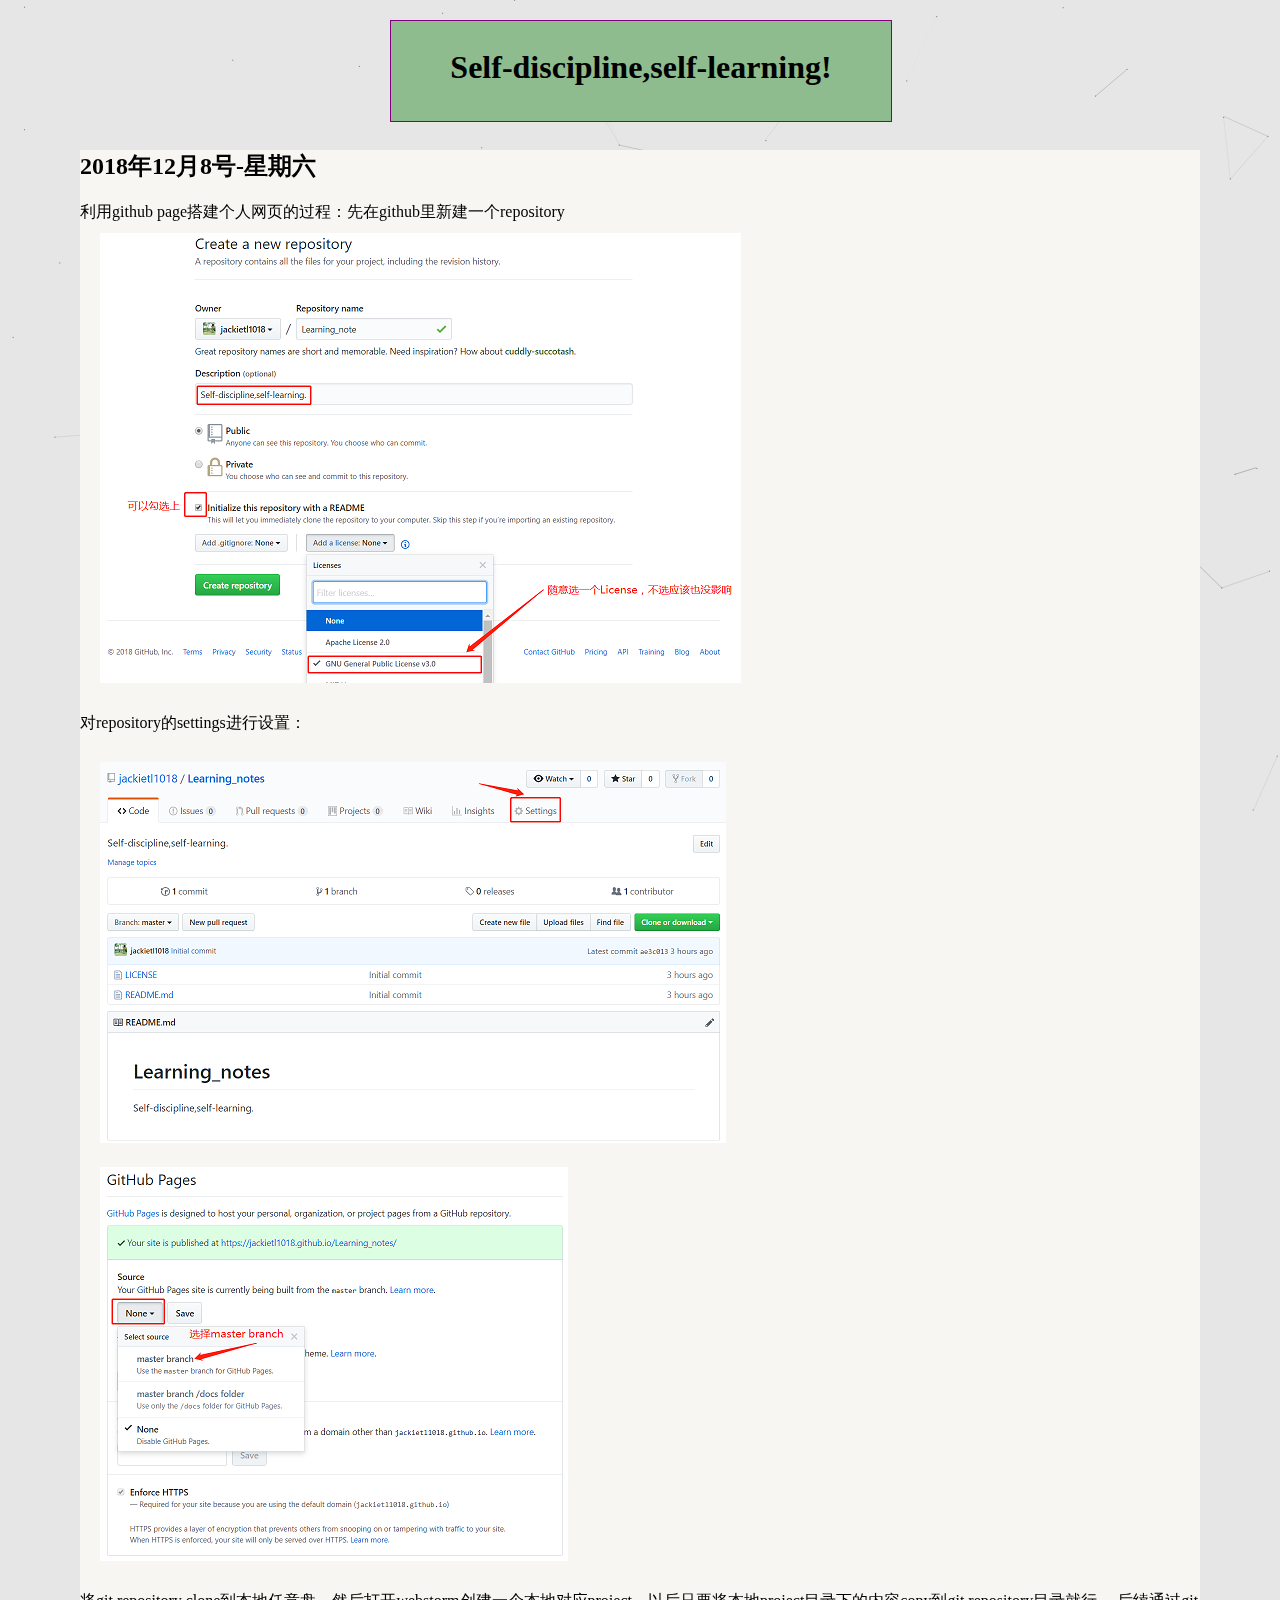
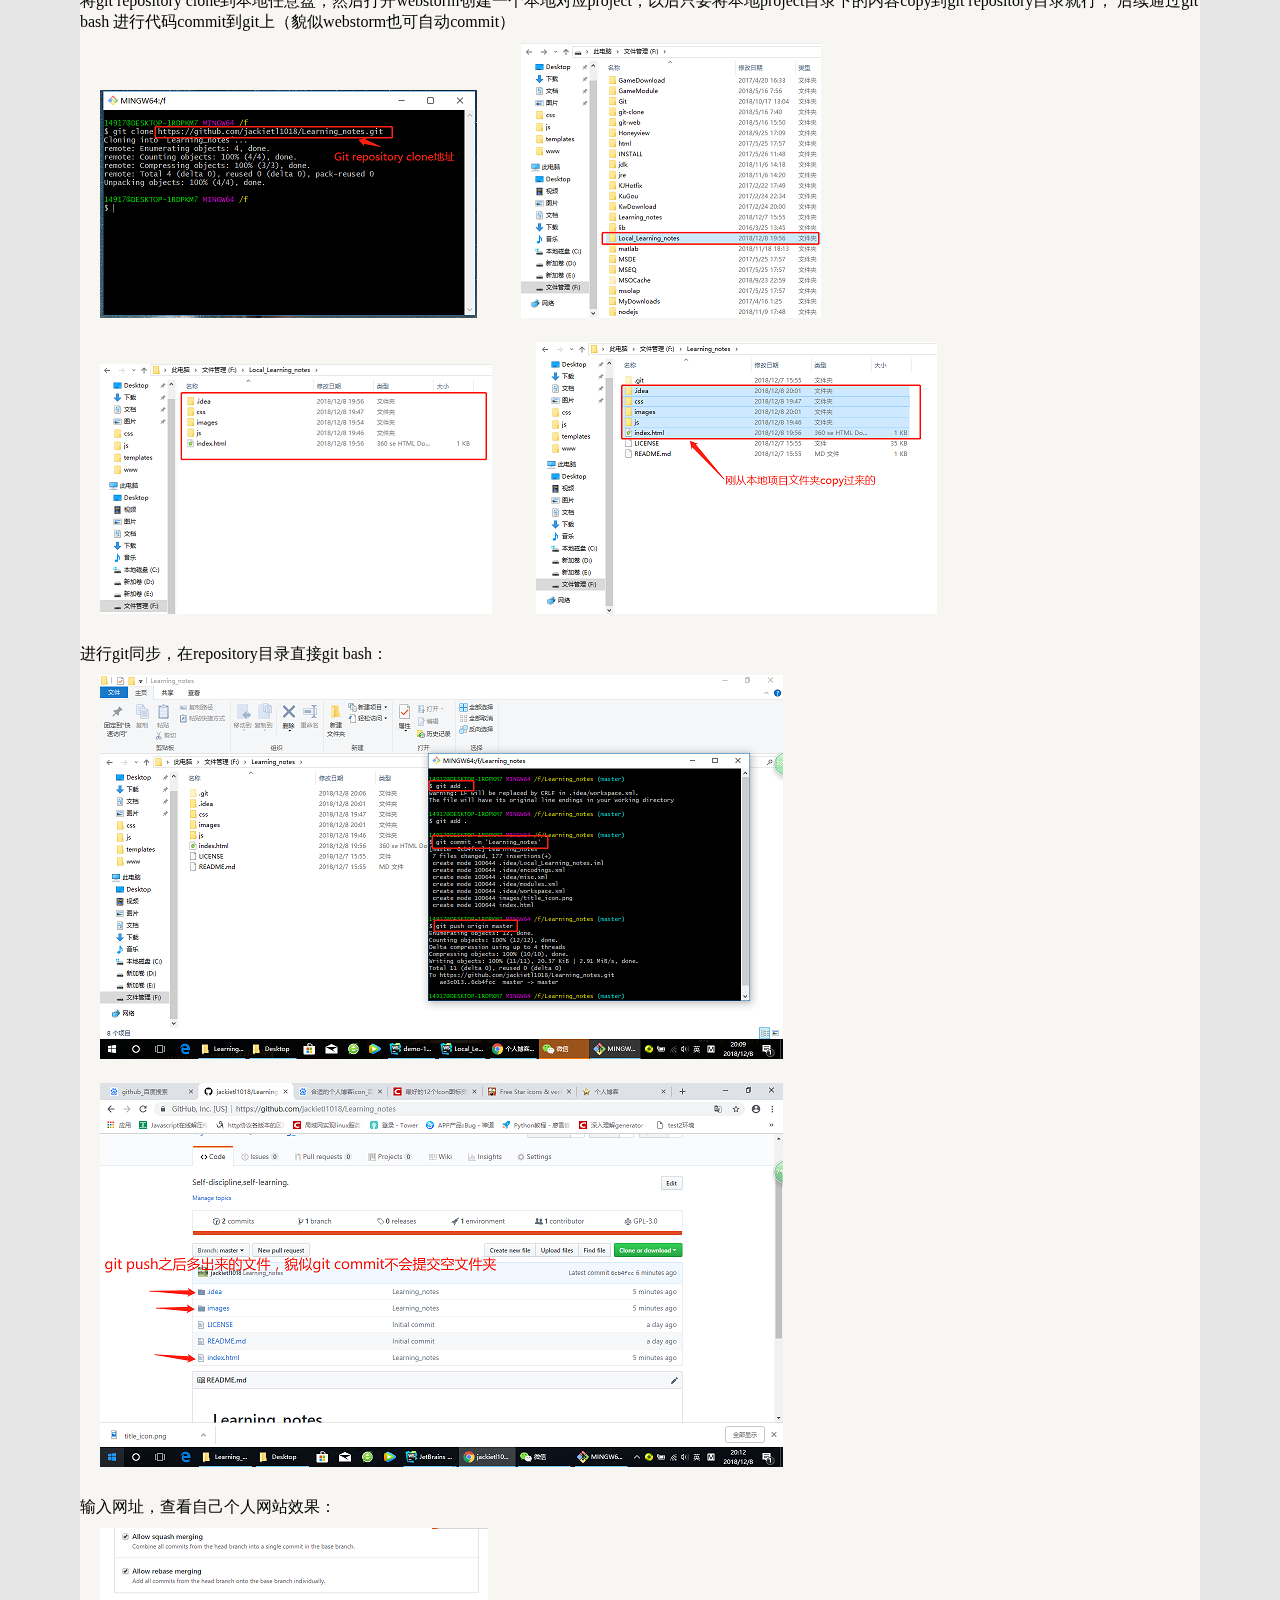
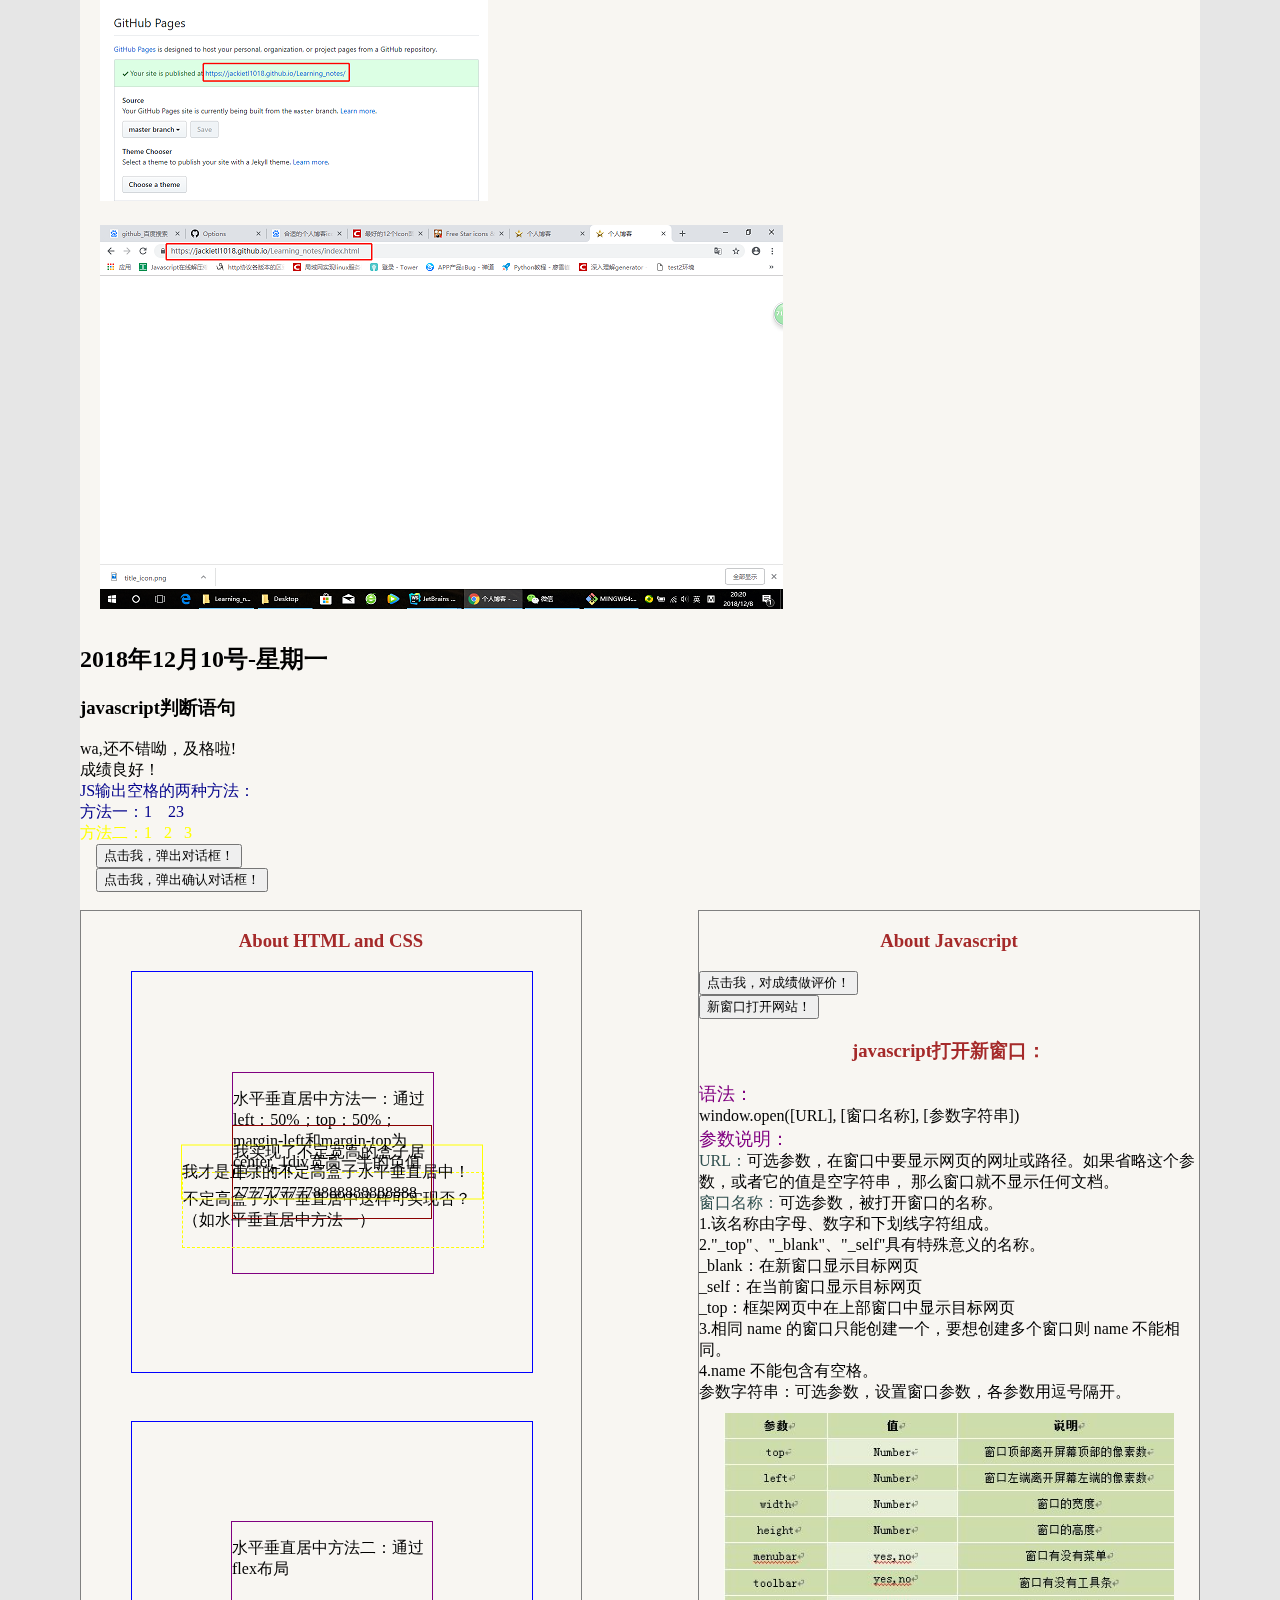
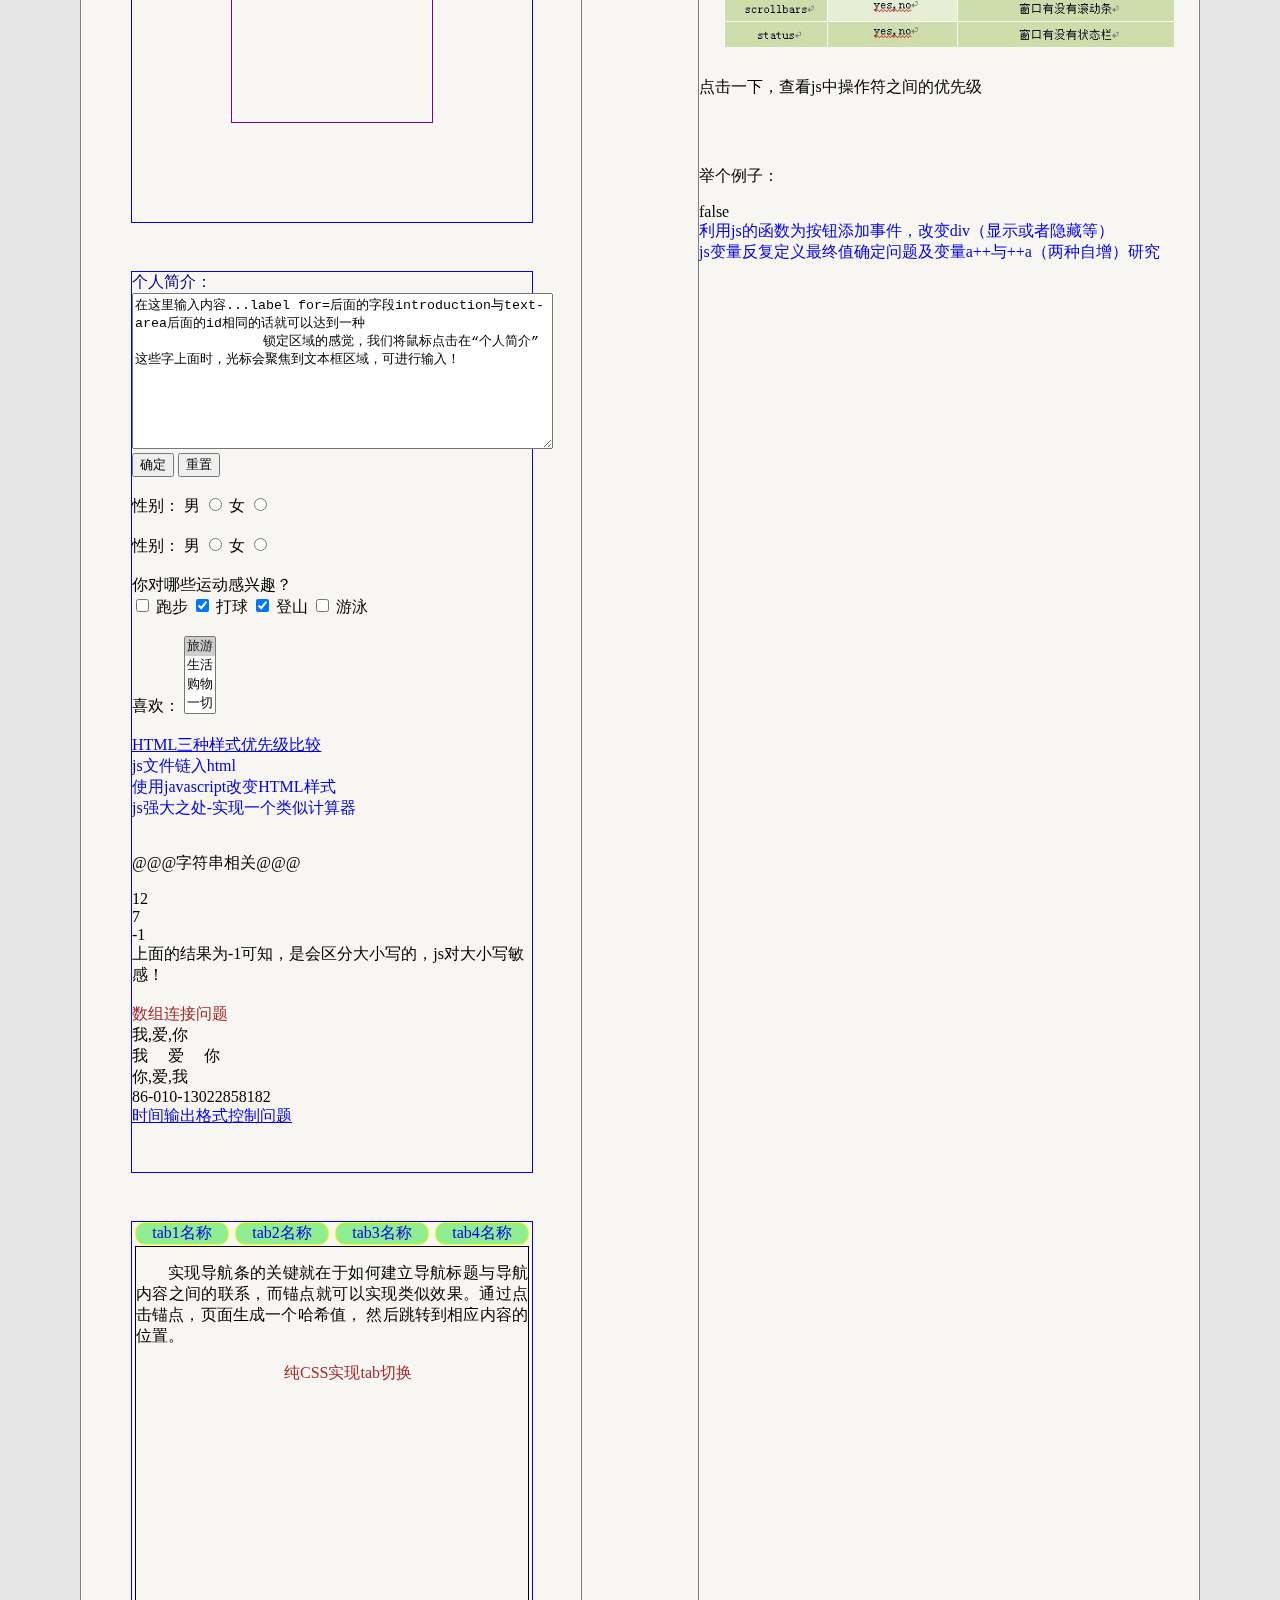
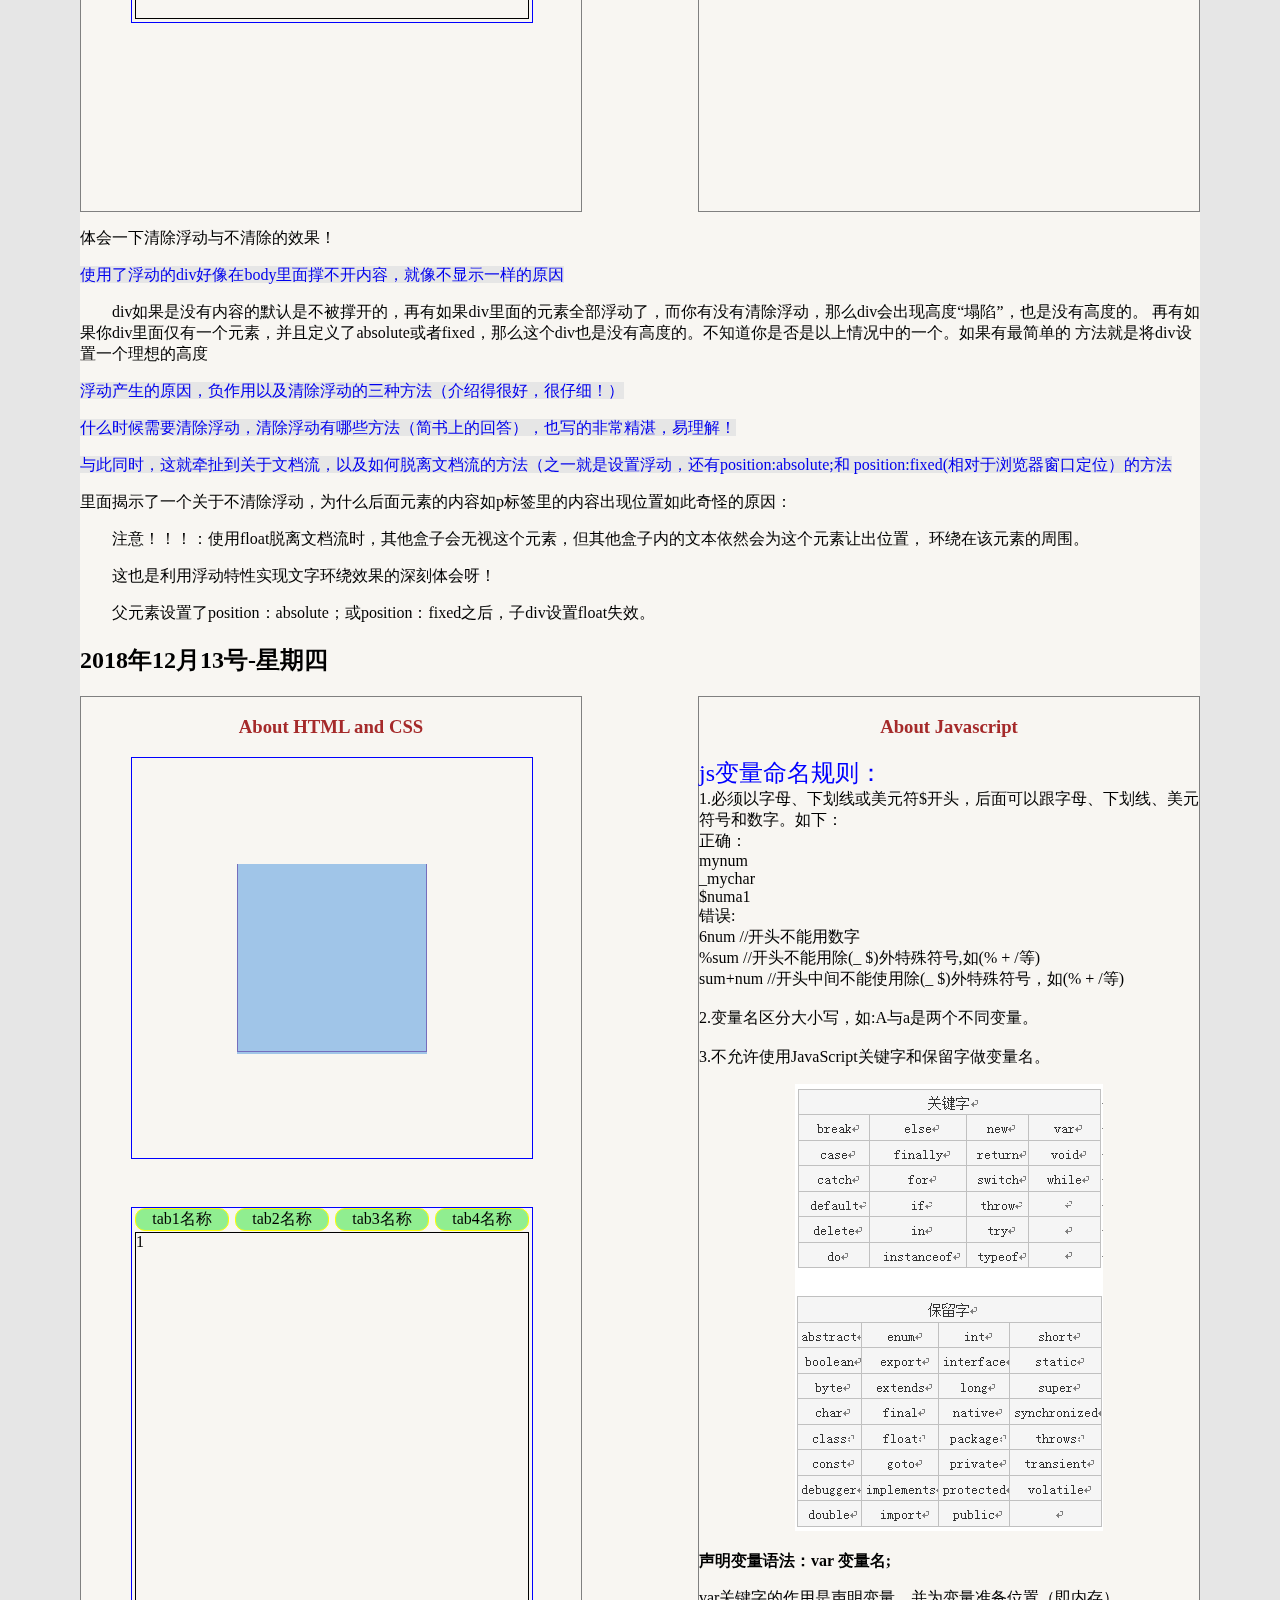
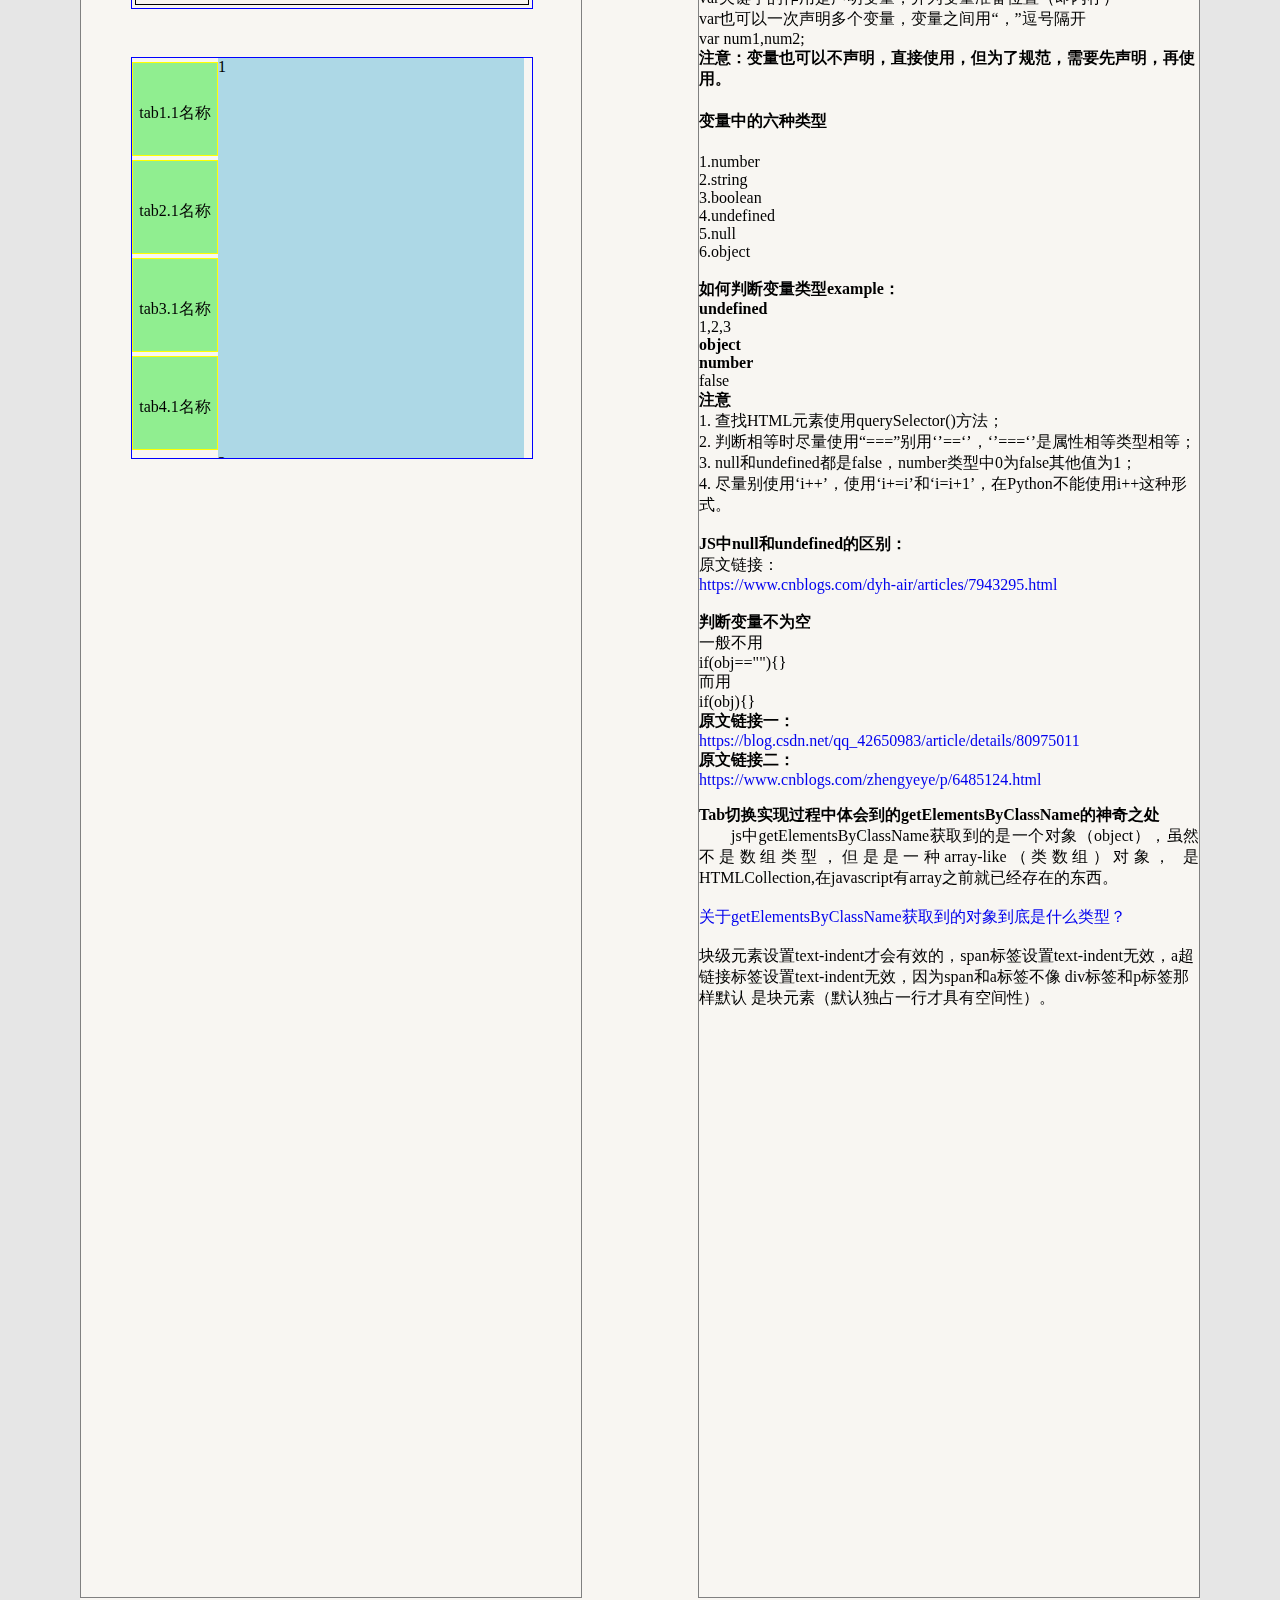
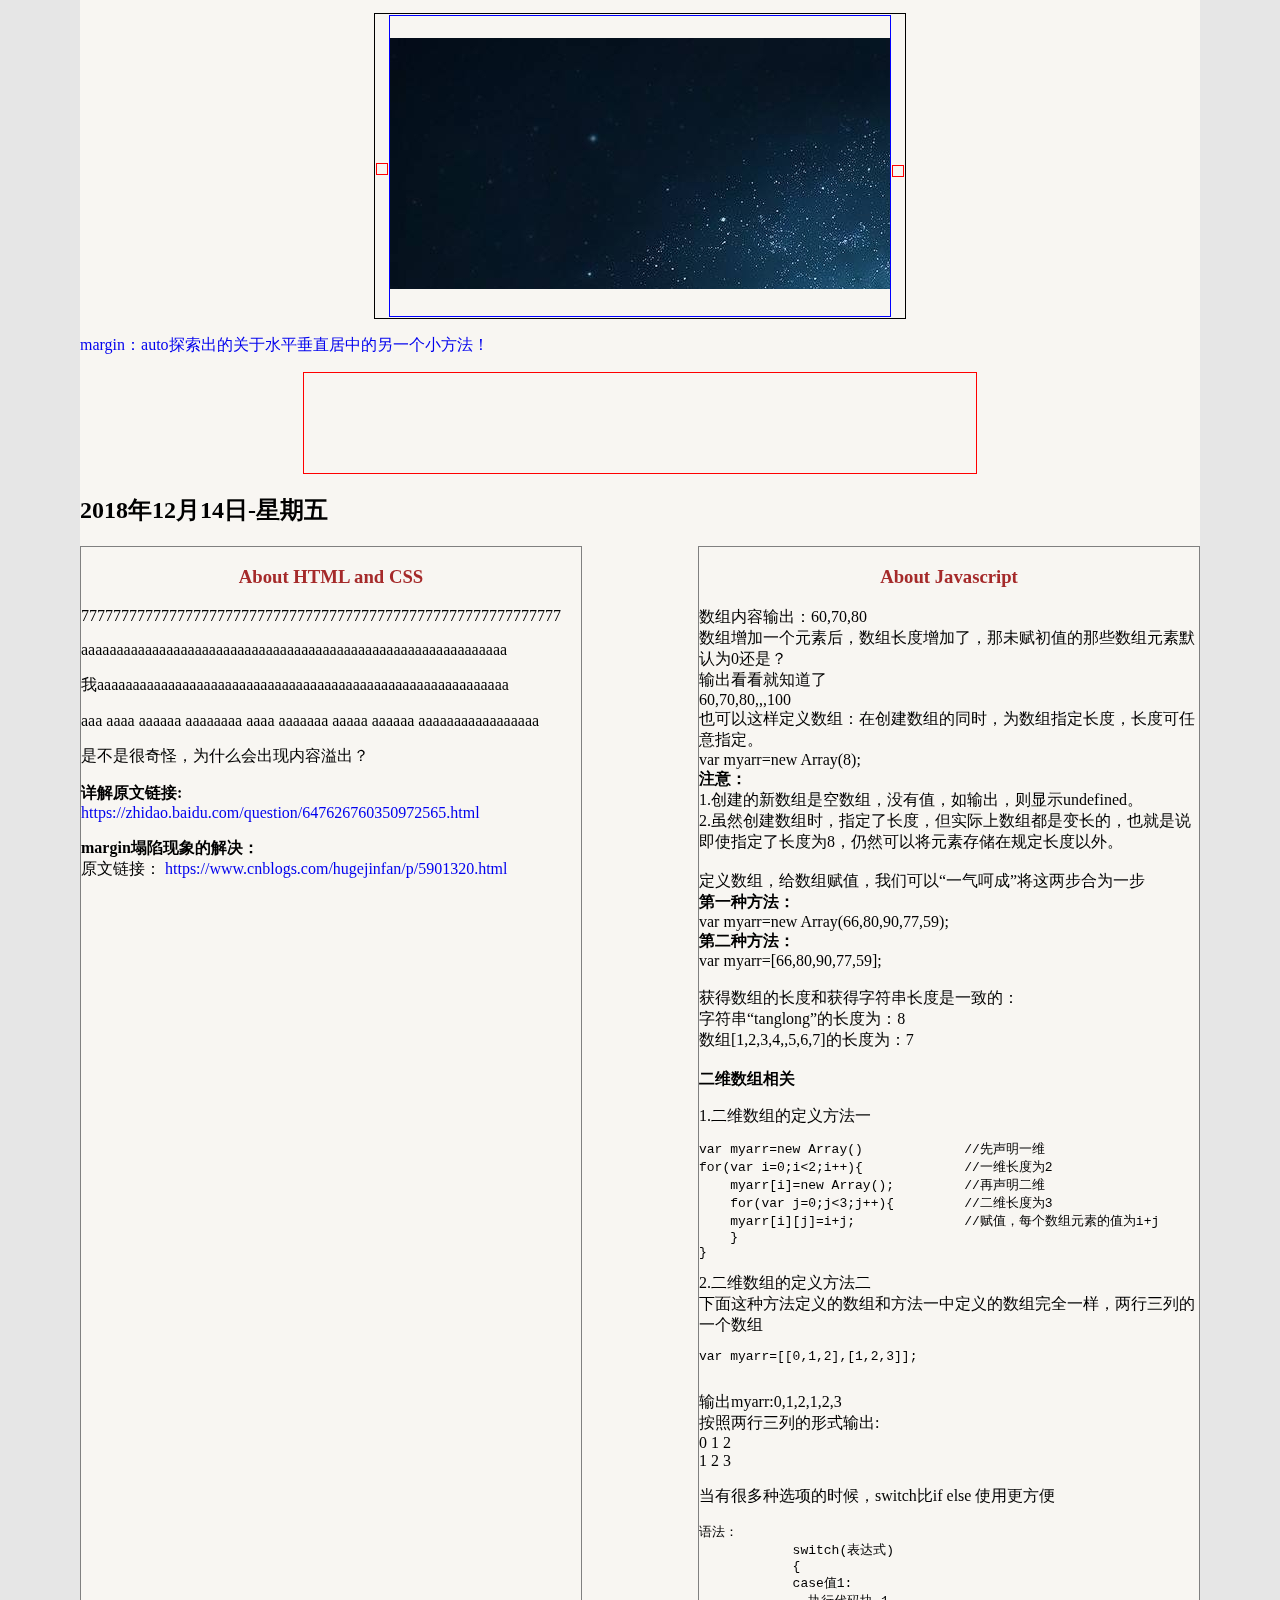
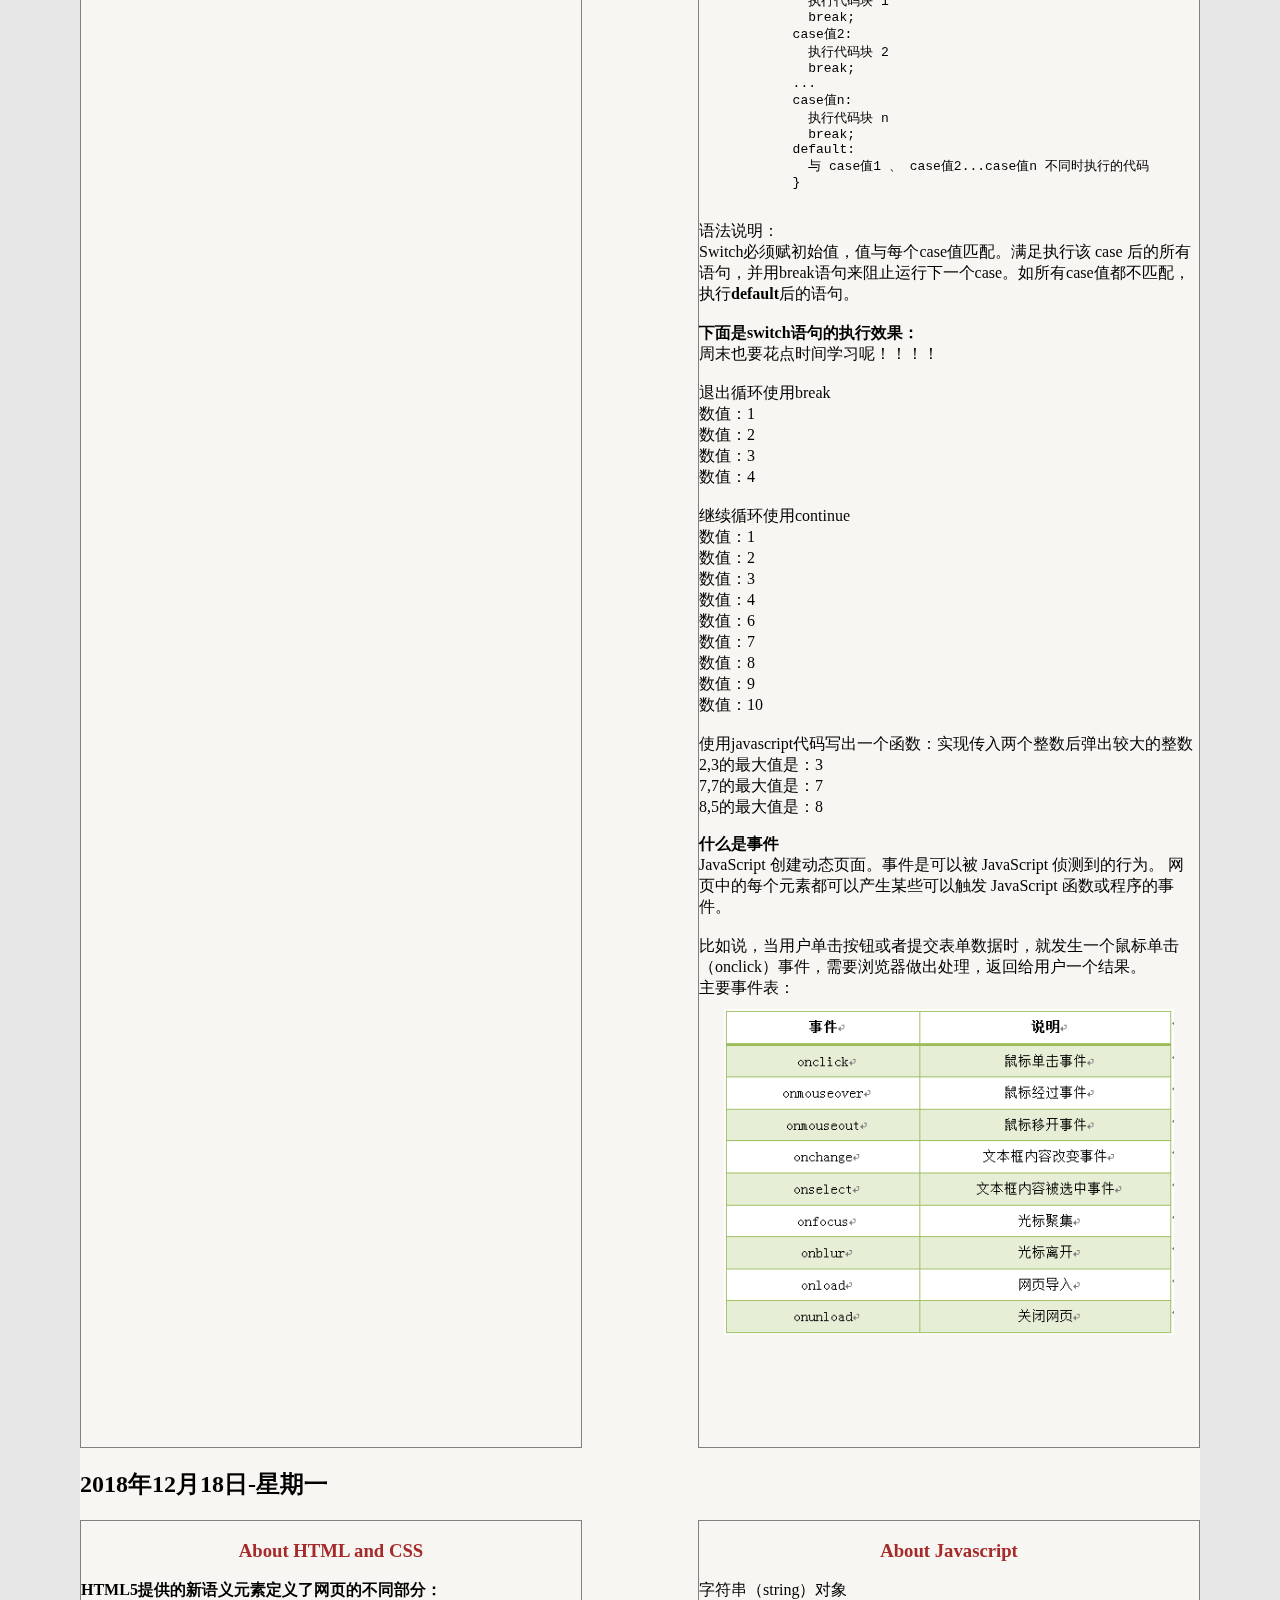
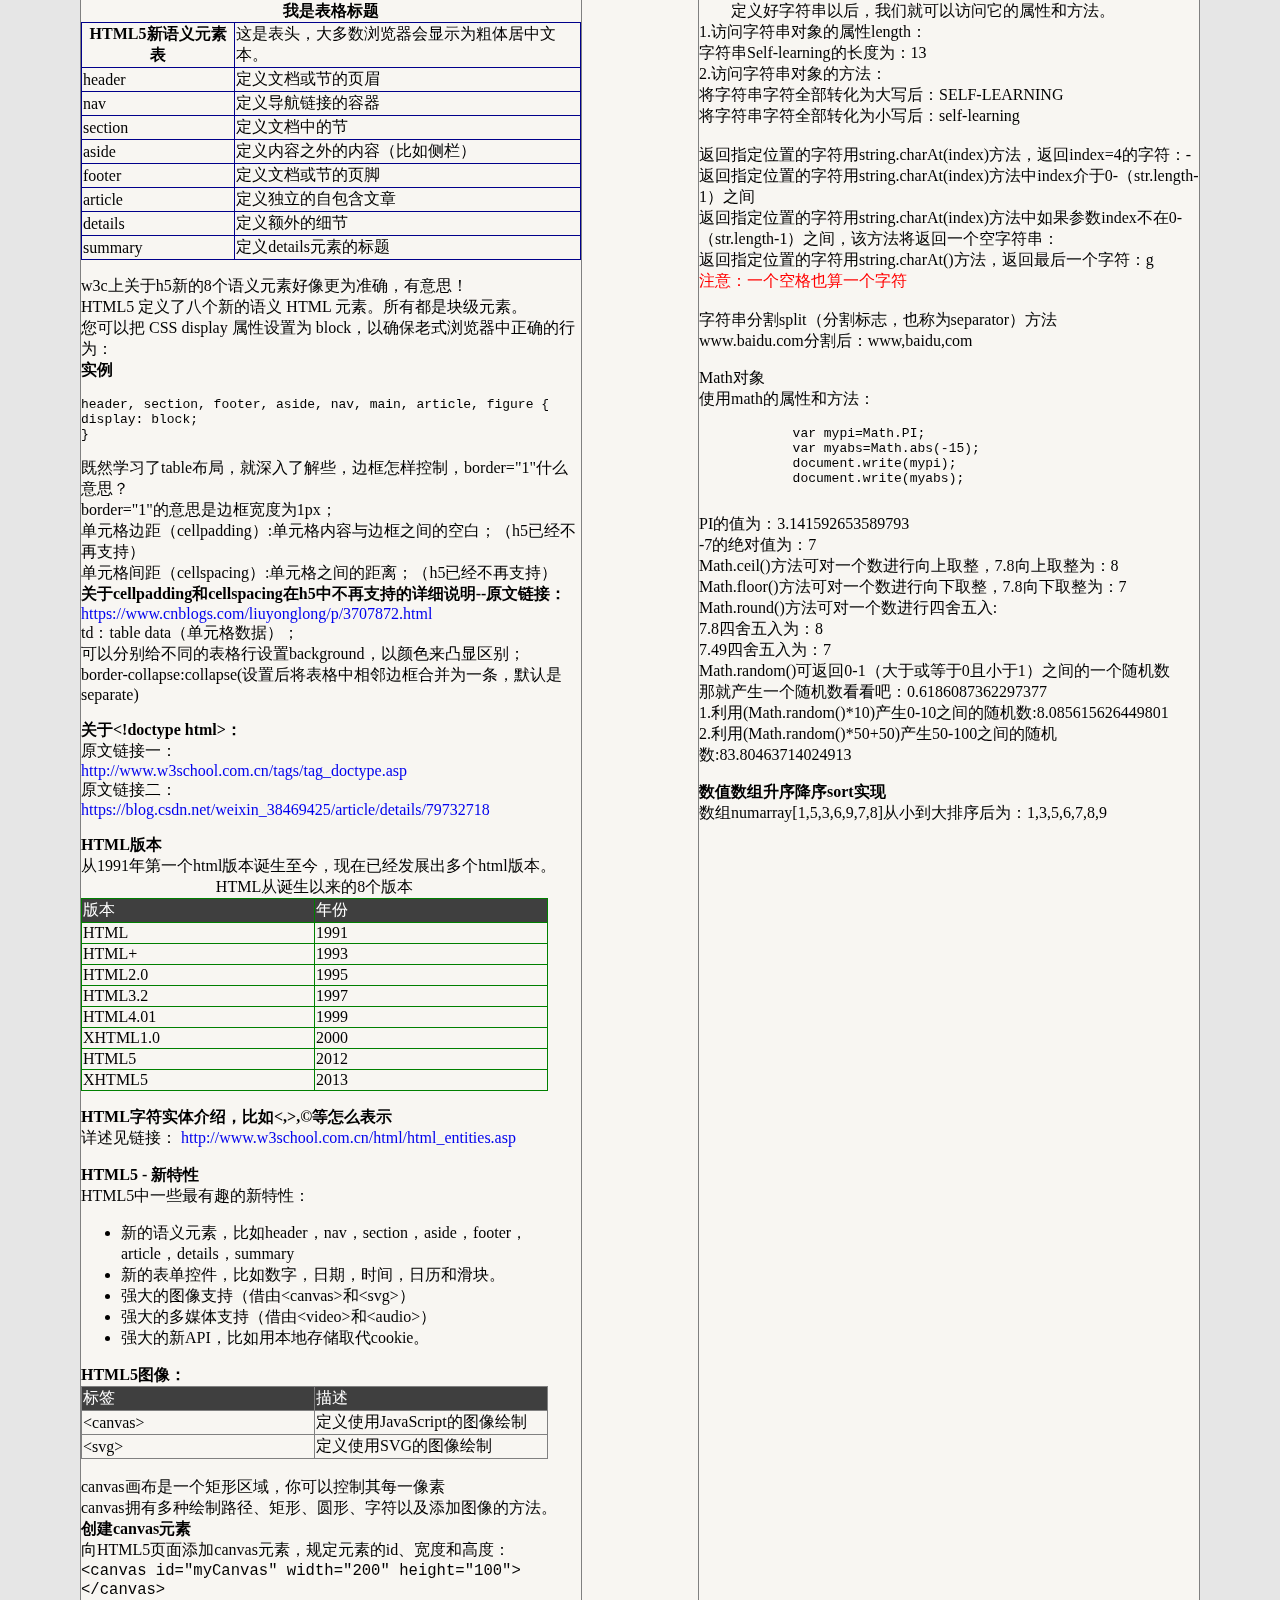
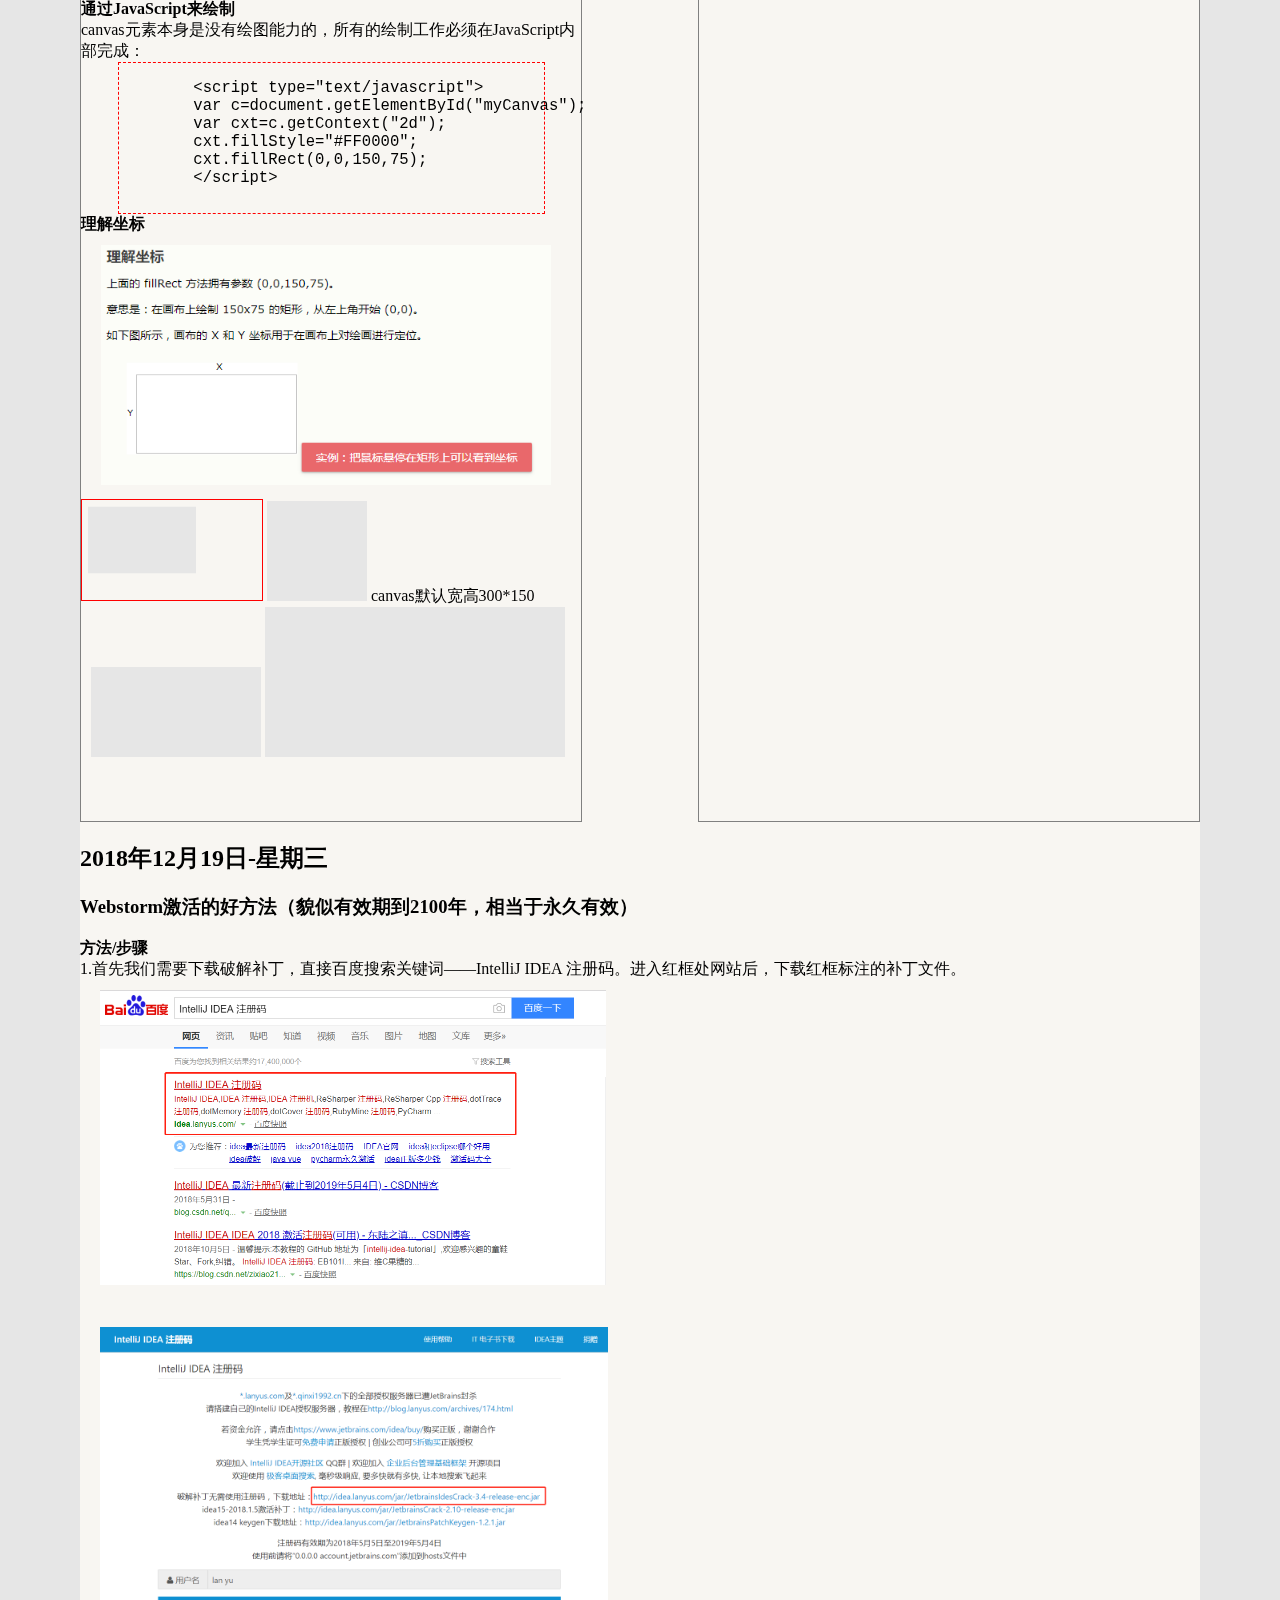
==== commit 25fe5cee: "Learning_notes" ====
--- a/index.html
+++ b/index.html
@@ -5,6 +5,7 @@
     <title>个人博客</title>
     <link href="images/title_icon.png" rel="icon">
     <link href="css/main.css" rel="stylesheet" type="text/css">
+    <link rel="stylesheet" href="css/blur.css" type="text/css">
     <script src="js/canvas-nest.min.js"></script>
 </head>
 <body>
@@ -986,7 +987,8 @@
         </a>
         <br/>
         原文链接：
-        <a href="https://blog.csdn.net/Applechu_Lu/article/details/79101937" style="text-decoration:none;" target="_blank">
+        <a href="https://blog.csdn.net/Applechu_Lu/article/details/79101937" style="text-decoration:none;"
+           target="_blank">
             https://blog.csdn.net/Applechu_Lu/article/details/79101937
         </a>
         <p><strong>那如何画一个圆或者或圆弧呢？</strong><br/>
@@ -1001,26 +1003,26 @@
             <canvas id="myCanvas_6" width="240" onload="drawCircle(red,2,120,75,70,0,Math.PI*2,true)"></canvas>
             <!-- 你看画两个圆就得重复写一样形式的js代码，要是我们能够将这个方法封装成一个函数多好，想画的时候直接调用函数就ok。 -->
             <script>
-                var c4=document.getElementById("myCanvas_4");
-                if(c4.getContext){
-                    var cxt4=c4.getContext("2d");
-                    cxt4.strokeStyle="blue";
-                    cxt4.arc(120,75,70,0,Math.PI*2,true);
+                var c4 = document.getElementById("myCanvas_4");
+                if (c4.getContext) {
+                    var cxt4 = c4.getContext("2d");
+                    cxt4.strokeStyle = "blue";
+                    cxt4.arc(120, 75, 70, 0, Math.PI * 2, true);
                     cxt4.stroke();
                 }
-                var c5=document.getElementById("myCanvas_5");
-                if(c5.getContext){
-                    var cxt5=c5.getContext("2d");
-                    cxt5.strokeStyle="blue";
-                    cxt5.arc(120,75,70,Math.PI*0.5,Math.PI*2,true);
+                var c5 = document.getElementById("myCanvas_5");
+                if (c5.getContext) {
+                    var cxt5 = c5.getContext("2d");
+                    cxt5.strokeStyle = "blue";
+                    cxt5.arc(120, 75, 70, Math.PI * 0.5, Math.PI * 2, true);
                     cxt5.stroke();
                 }
 
                 // 下面这个封装好像没有用呀，后面再学习一下
-                function drawCircle(color,lineWidth,x,y,r,startr,endr,anticlockwise){
-                    cxt.strokeStyle=color;
-                    cxt.lineWidth=lineWidth;
-                    cxt.arc(x,y,r,startr,endr,anticlockwise);
+                function drawCircle(color, lineWidth, x, y, r, startr, endr, anticlockwise) {
+                    cxt.strokeStyle = color;
+                    cxt.lineWidth = lineWidth;
+                    cxt.arc(x, y, r, startr, endr, anticlockwise);
                     cxt.stroke();
                 }
             </script>
@@ -1240,7 +1242,52 @@
         <a href="https://blog.csdn.net/MissXy_/article/details/79901949" style="text-decoration:none;" target="_blank">
             https://blog.csdn.net/MissXy_/article/details/79901949
         </a>
+        <br/>
+        <strong>绝对路径与相对路径，以及涉及到的html中引用文件、css中引用文件和js中引用文件问题：</strong><br/>
+        js中引入图片方法：
+        <a href="https://blog.csdn.net/qq_29273683/article/details/78110657" style="text-decoration:none;"
+           target="_blank">
+            https://blog.csdn.net/qq_29273683/article/details/78110657
+        </a>
+        <br/>
+        <span><strong>html不设置font-size时默认字体大小是</strong>16px,<strong>字体大小最小为12px（浏览器可解析），像素必须是整数，一般要求是偶数的整数，其实奇数也没影响</strong></span><br/>
+        <span>盛世情微，再无终老777</span><br/>
+        <span style="font-size:12px;">盛世情微，再无终老777</span><br/>
+        <span style="font-size:8px;">盛世情微，再无终老777</span><br/>
+        <span style="font-size:13px;">盛世情微，再无终老777</span><br/>
+        <span style="font-size:13.5px;">盛世情微，再无终老777</span><br/>
     </p>
+    <div id="blur-div">
+        <img id="blur-image" src="images/star_sky.jpg"/>
+        <canvas id="blur-canvas" width="700" height="450"></canvas>
+        <a href="javascript:resetPicture()" class="button" id="reset-button">RESET</a>
+        <a href="javascript:showPicture()" class="button" id="show-picture-button">SHOW</a>
+    </div>
+    <div class="flex_box2">
+        <div class="flex_child">
+            父容器设置了display:flex;属性的子容器设置margin:0;属性，依赖于在flex容器中设置为“auto”的边距吸收额外空间的事实。
+            因此，设置垂直边距auto将使项目在两个轴上完美居中。
+        </div>
+    </div>
+    <div class="parent-box">
+        <div class="margin-auto-box">
+            而对于普通的父容器，子容器设置margin:auto;属性的话，其实浏览器默认为margin:0 auto;
+        </div>
+    </div>
+    <div class="flex-container">
+        <li class="flex-item">1</li>
+        <li class="flex-item">2</li>
+        <li class="flex-item">3</li>
+        <li class="flex-item">4</li>
+        <li class="flex-item">5</li>
+        <li class="flex-item">6</li>
+    </div>
+    <ul class="navigation">
+        <li><a href="#">Home</a></li>
+        <li><a href="#">About</a></li>
+        <li><a href="#">Products</a></li>
+        <li><a href="#">Contact</a></li>
+    </ul>
 </div>
 <script type="text/javascript">
     var para = document.getElementById("para");
@@ -1329,5 +1376,6 @@
 </script>
 <script src="js/canvas-nest.min.js" type="text/javascript"></script>
 <script src="js/five-star.js" type="text/javascript"></script>
+<script src="js/blur.js"></script>
 </body>
 </html>--- a/css/main.css
+++ b/css/main.css
@@ -326,3 +326,95 @@
 .table1 td, .table2 td {
     width: 230px;
 }
+
+.flex_box2{
+    width:700px;
+    height:450px;
+    border:1px solid gray;
+    display:flex;
+}
+
+.flex_child{
+    height:100px;
+    width:350px;
+    margin:auto;
+    border:1px dashed blue;
+}
+
+.parent-box{
+    width:700px;
+    height:450px;
+    border:1px solid gray;
+}
+
+.margin-auto-box{
+    height:100px;
+    width:350px;
+    margin:auto;
+    border:1px dashed blue;
+}
+
+.flex-container{
+    display:flex;
+    flex-flow:row wrap;    /* 这是一个简写flex-direction和flex-wrap属性，它们共同定义了flex容器的主轴和交叉轴。默认是row nowrap。*/
+    justify-content:space-around;
+    list-style:none;
+}
+
+.flex-item{
+    background-color:tomato;
+    padding:5px;
+    width:250px;
+    height:150px;
+    margin-top:30px;
+    line-height:150px;
+    color:white;
+    font-weight:bold;
+    font-size:3em;
+    text-align:center;
+}
+
+.navigation{
+    list-style:none;
+    margin:1em;
+    background-color:deepskyblue;
+    display:flex;
+    justify-content:flex-end;
+}
+
+.navigation a{
+    text-decoration:none;
+    display:block;
+    paddind:1em;
+    color:white;
+    font-size:2em;
+    font-weight:bold;
+}
+
+.navigation a:hover{
+    background-color: skyblue;
+}
+
+@media all and (max-width: 800px) {
+    .navigation {
+        justify-content: space-around;
+    }
+}
+
+@media all and (max-width: 600px) {
+    .navigation {
+        -webkit-flex-flow: column wrap;
+        flex-flow: column wrap;
+        padding: 0;
+    }
+
+    .navigation a {
+        text-align: center;
+        padding: 10px;
+        border-top: 1px solid rgba(255,255,255,0.3);
+        border-bottom: 1px solid rgba(0,0,0,0.1);
+    }
+    .navigation li:last-of-type a {
+        border-bottom: none;
+    }
+}--- a/css/blur.css
+++ b/css/blur.css
@@ -0,0 +1,67 @@
+#blur-div{
+    width:700px;
+    height:450px;
+    margin:0 auto;
+    position:relative;
+}
+#blur-image{
+    display:block;
+    width:700px;
+    height:450px;
+    margin:0 auto;
+
+    filter:blur(20px);
+    -webkit-filter:blur(20px);
+    -moz-filter:blur(20px);
+    -ms-filter:blur(20px);
+    -o-filter:blur(20px);
+
+    position:absolute;
+    left:0;
+    top:0;
+
+    z-index:0;
+}
+
+#blur-canvas{
+    display:block;
+    margin:0 auto;
+    position:absolute;
+    left:0;
+    top:0;
+
+    z-index:100;
+}
+
+.button{
+    display:block;
+    position:absolute;
+    z-index:200;
+    width:100px;
+    height:25px;
+    color:white;
+    text-decoration:none;
+    text-align:center;
+    line-height:25px;
+    border-radius:12.5px;
+}
+
+#reset-button{
+    left:120px;
+    bottom:20px;
+    background-color:#058;
+}
+
+#reset-button:hover{
+    background-color:#047;
+}
+
+#show-picture-button{
+    right:120px;
+    bottom:20px;
+    background-color:#085;
+}
+
+#show-picture-button:hover{
+    background-color:#074;
+}
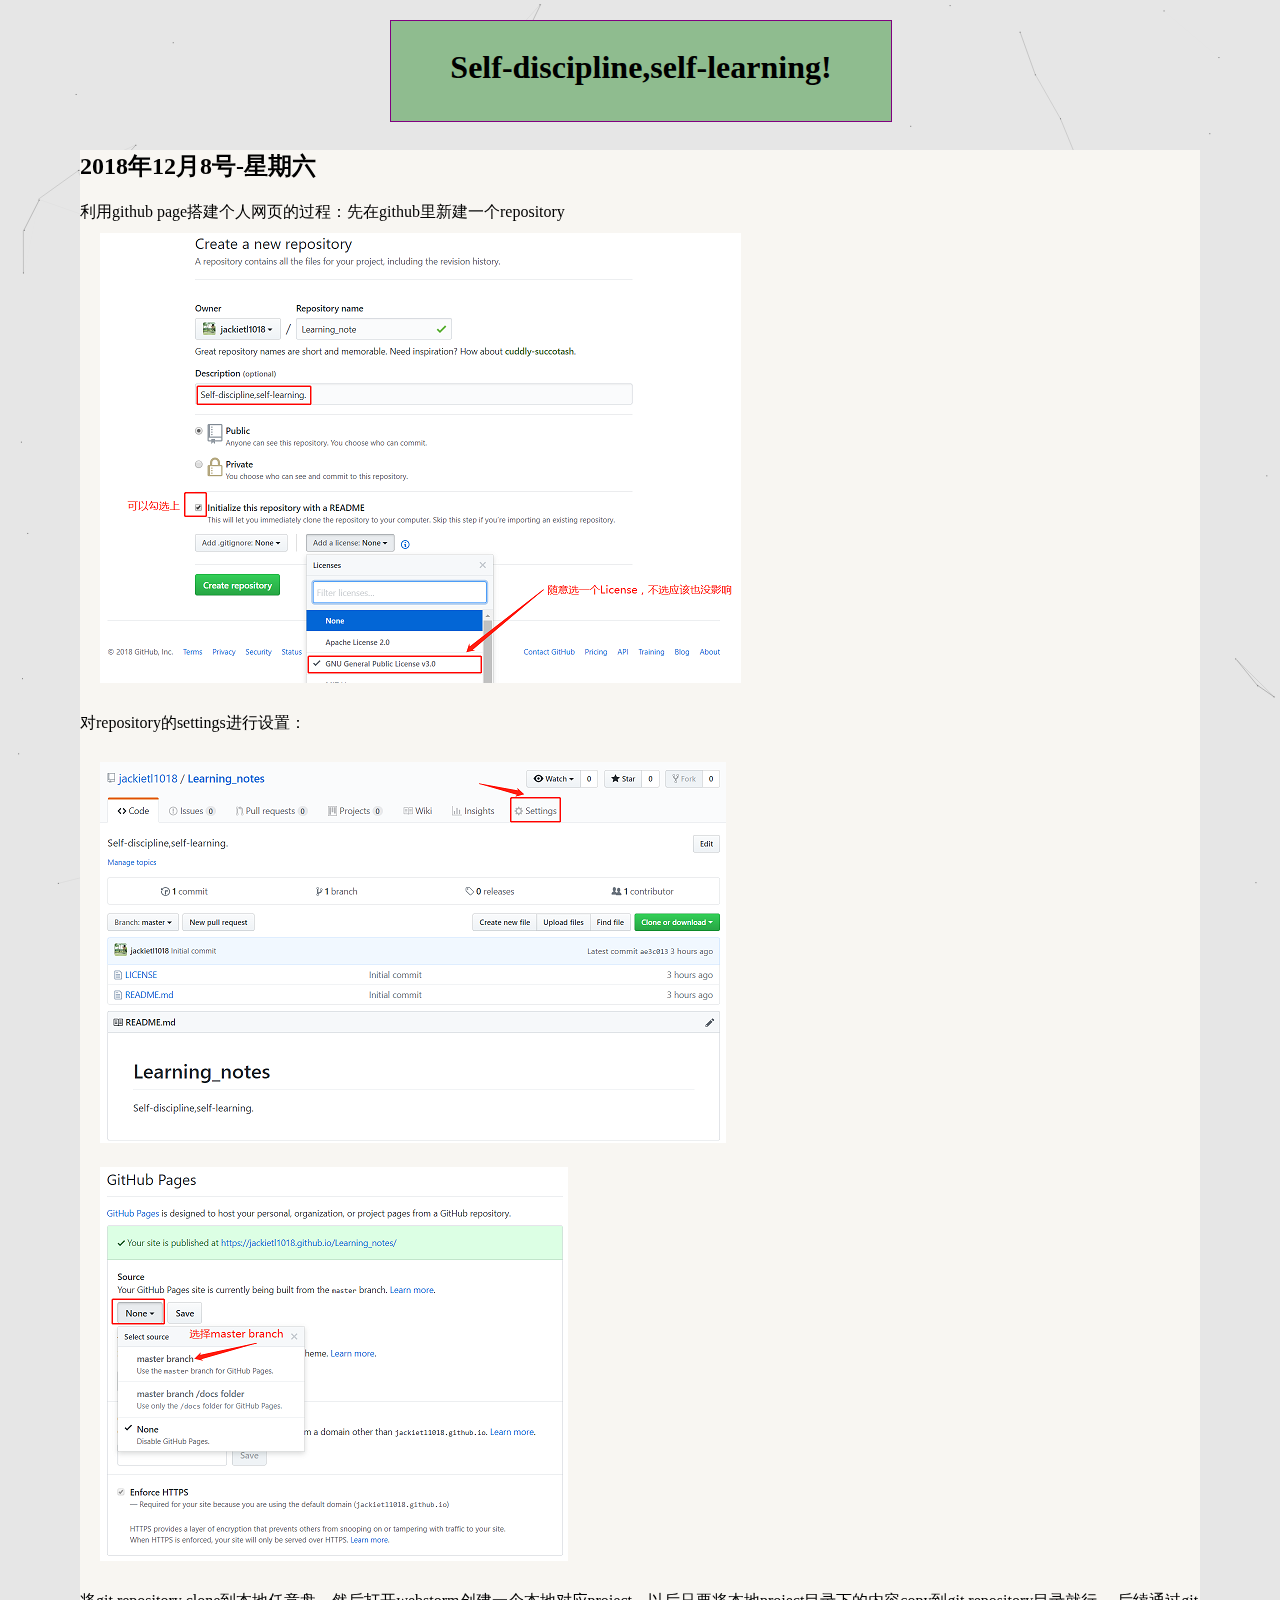
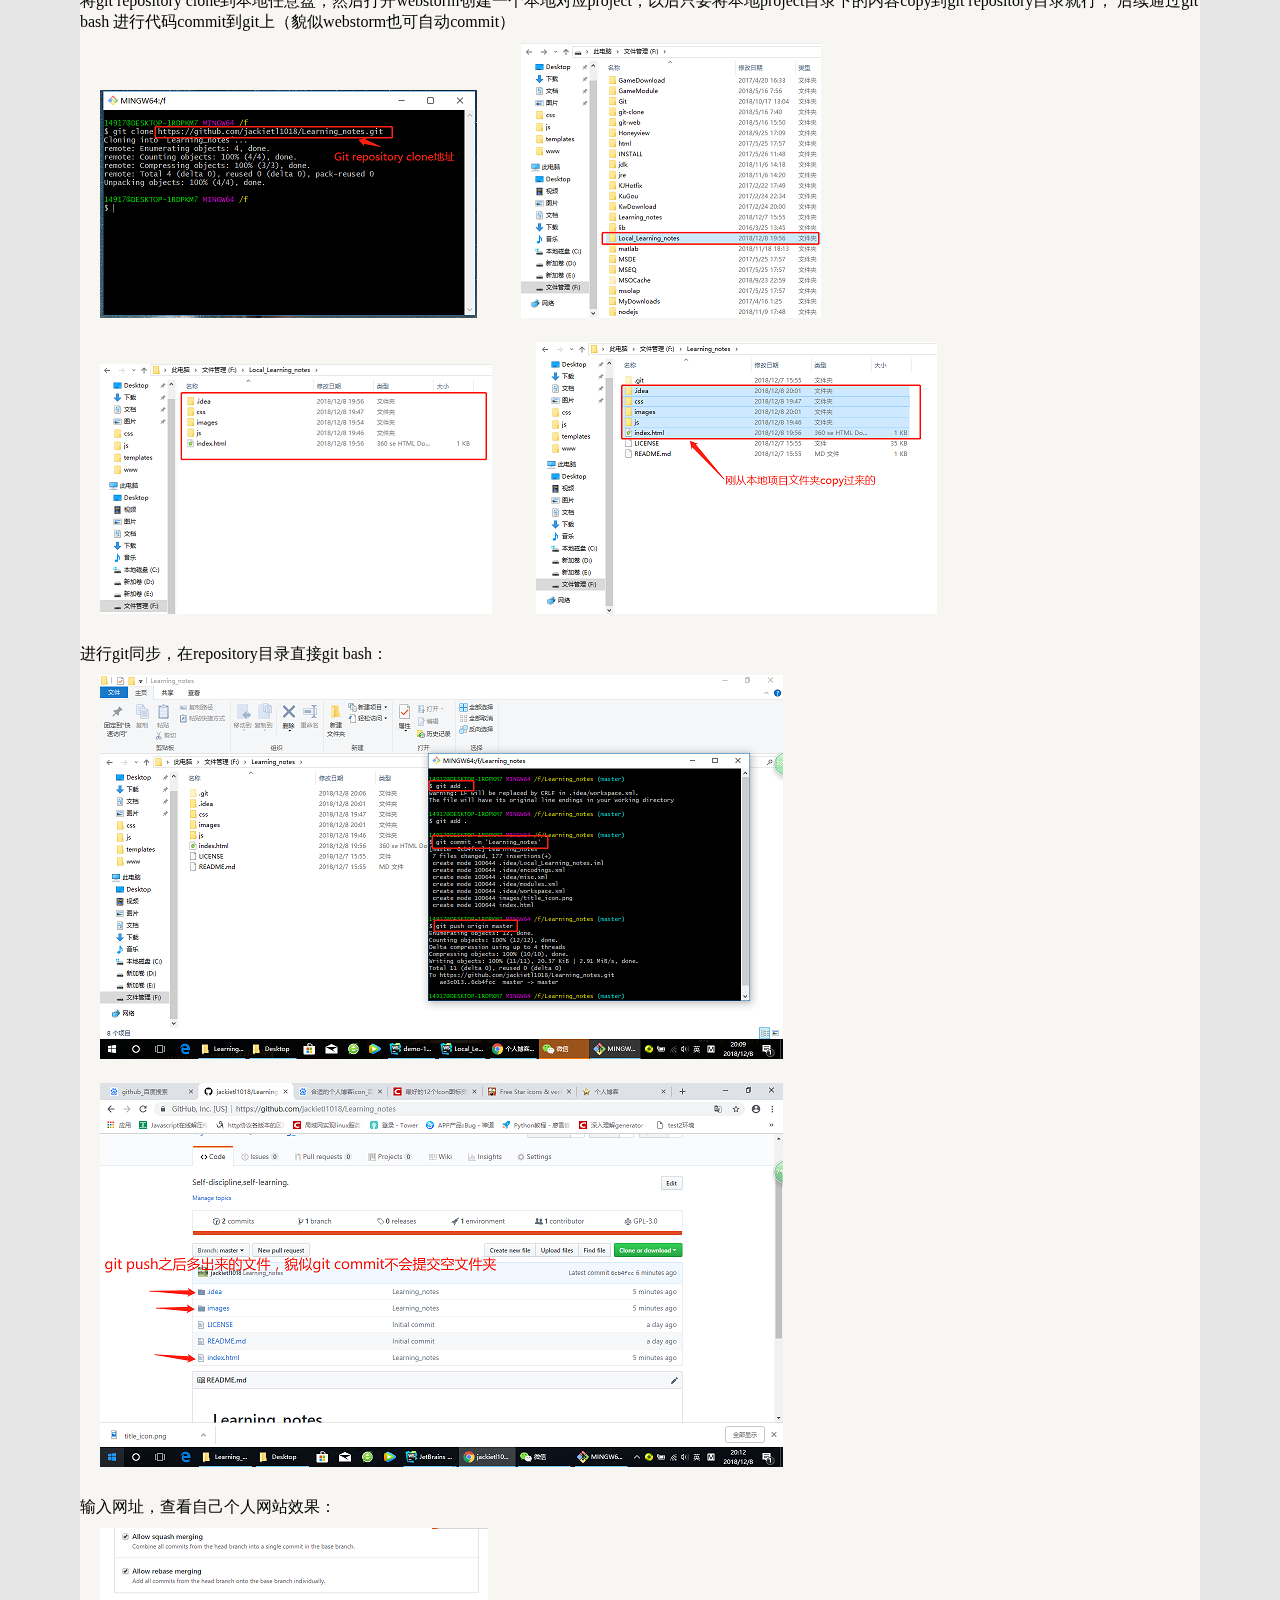
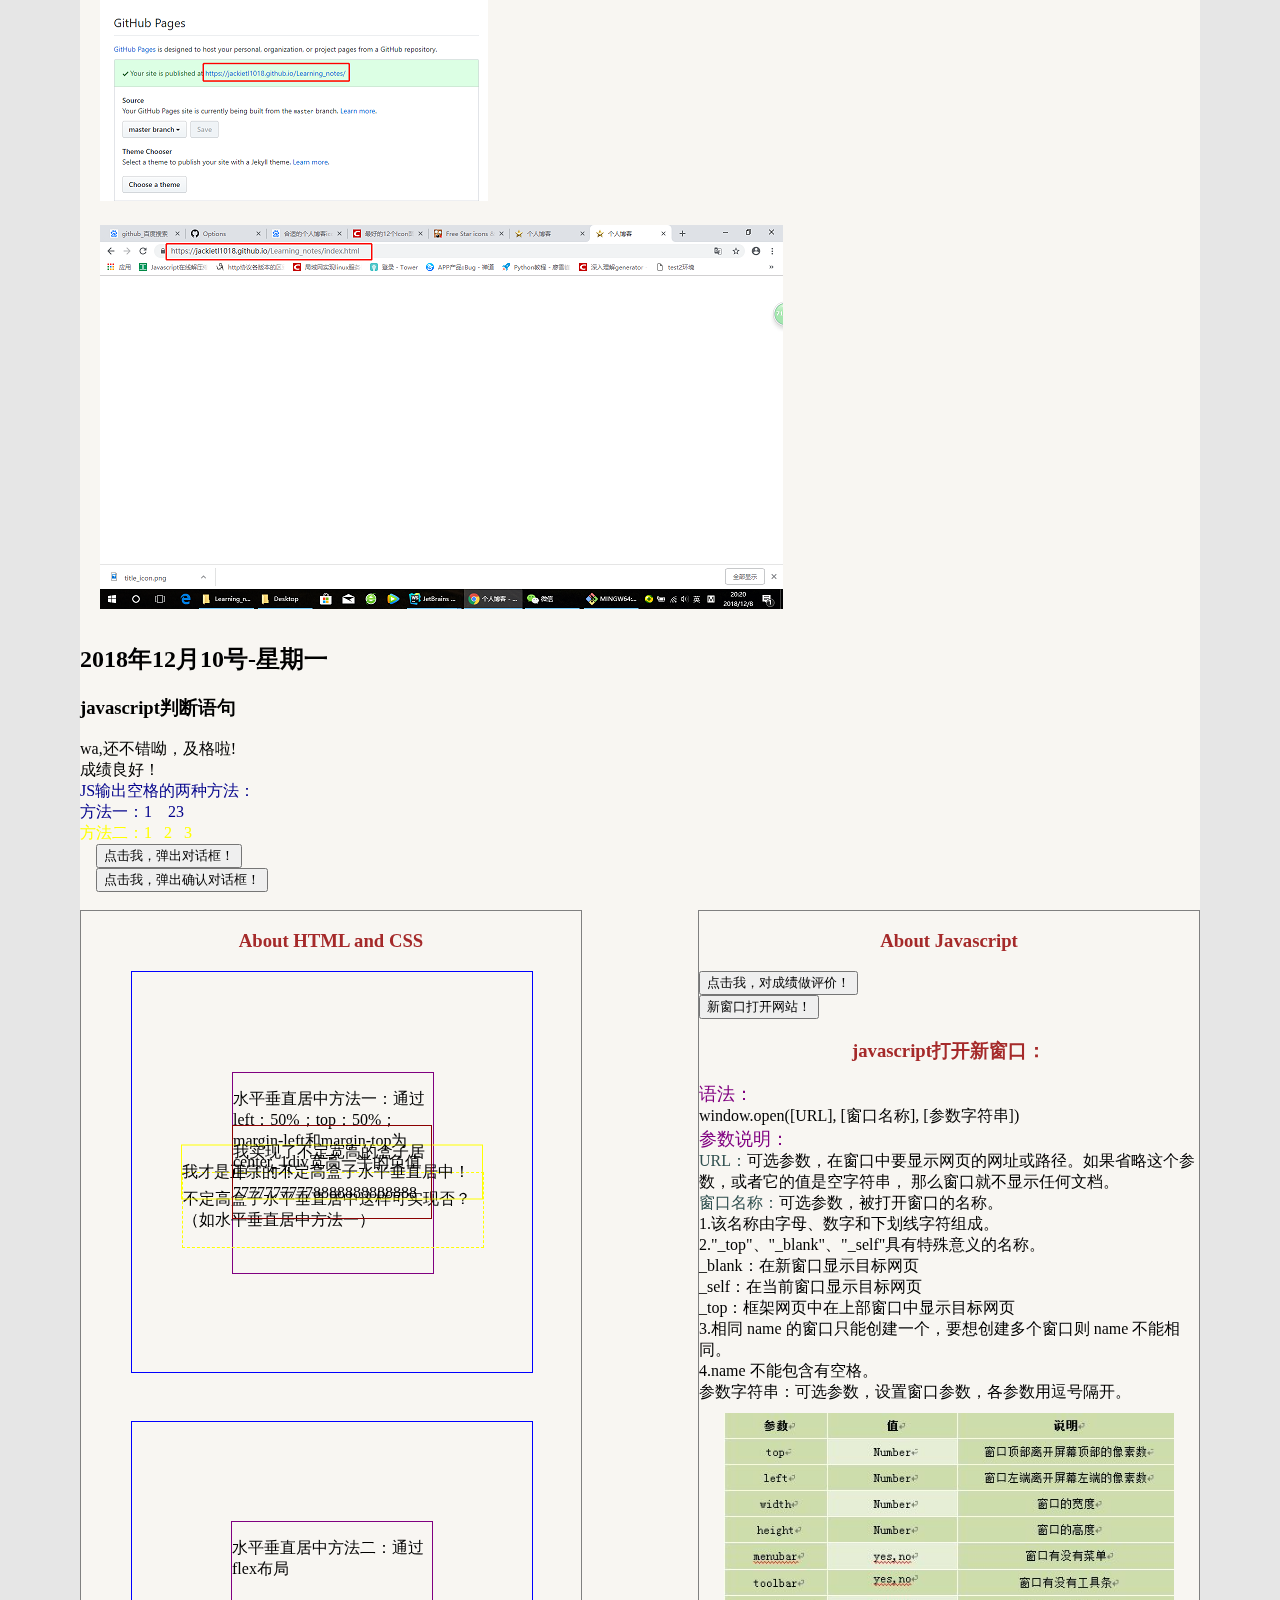
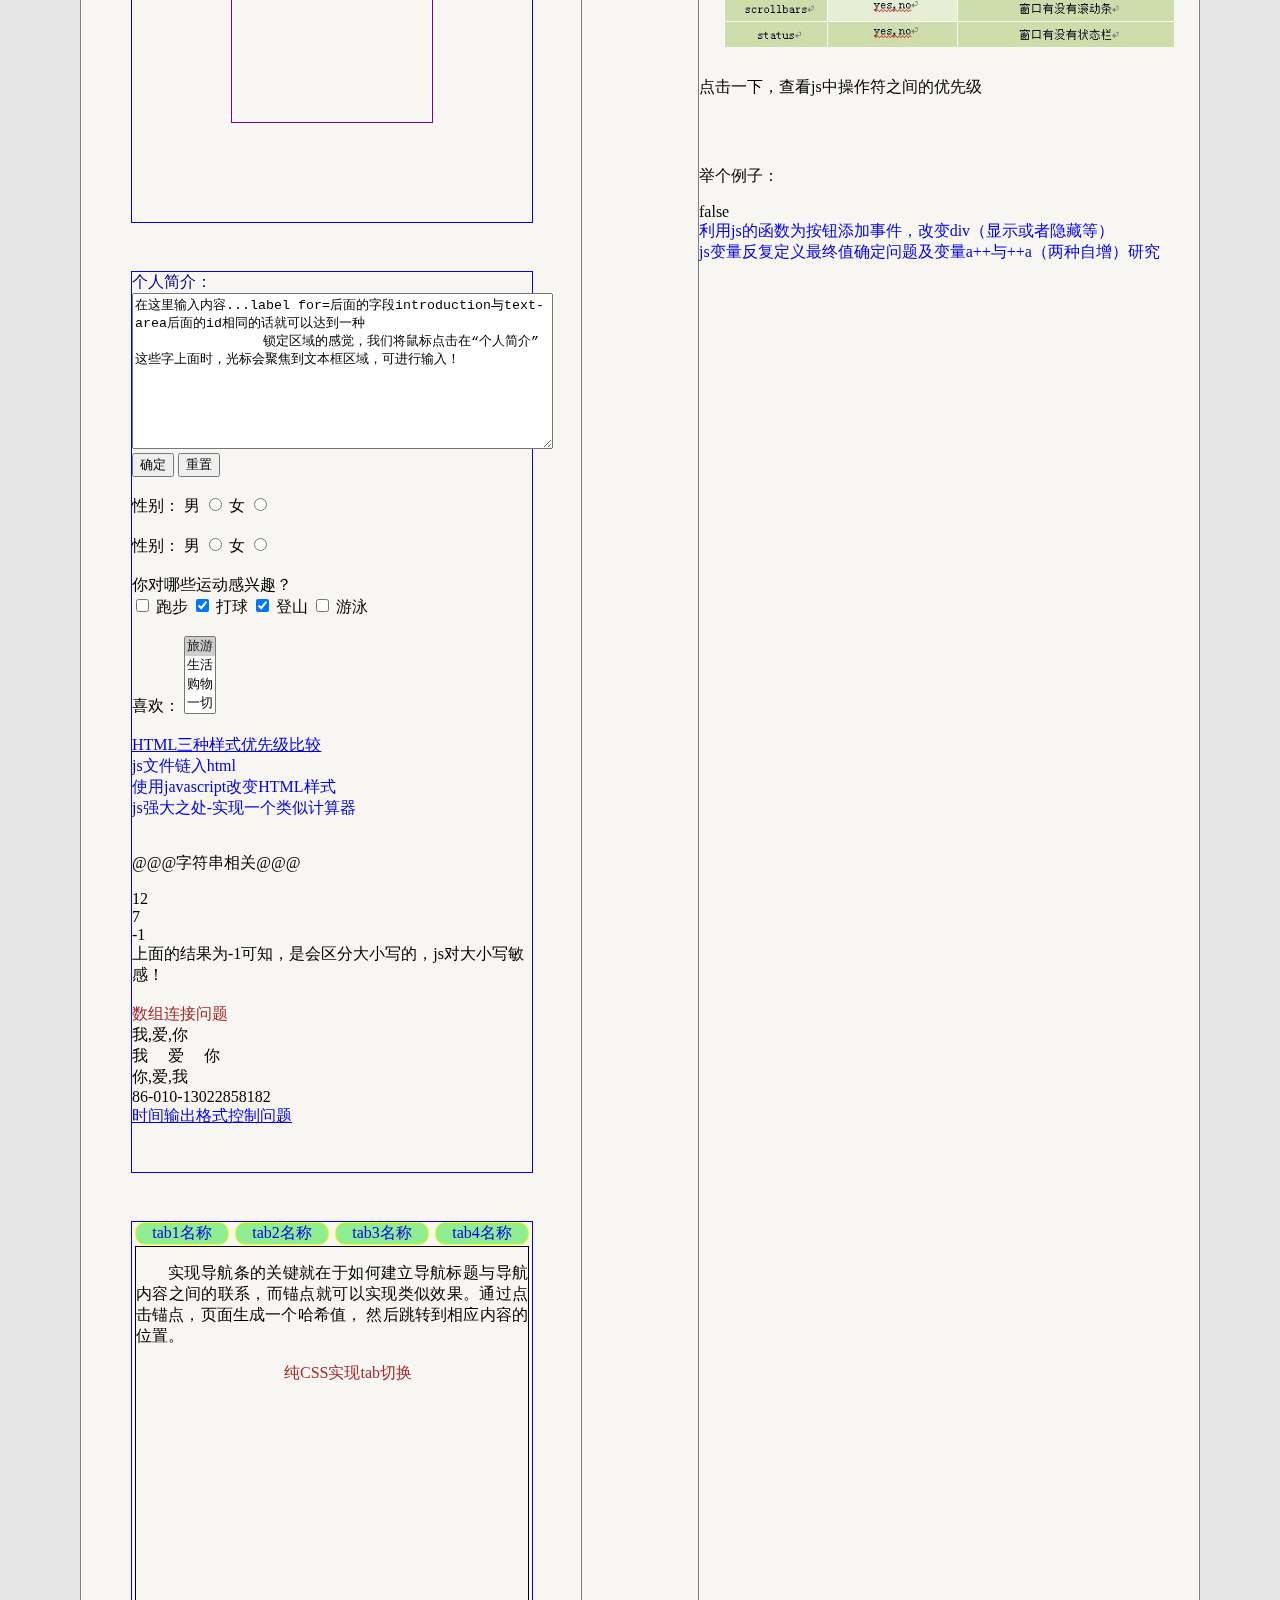
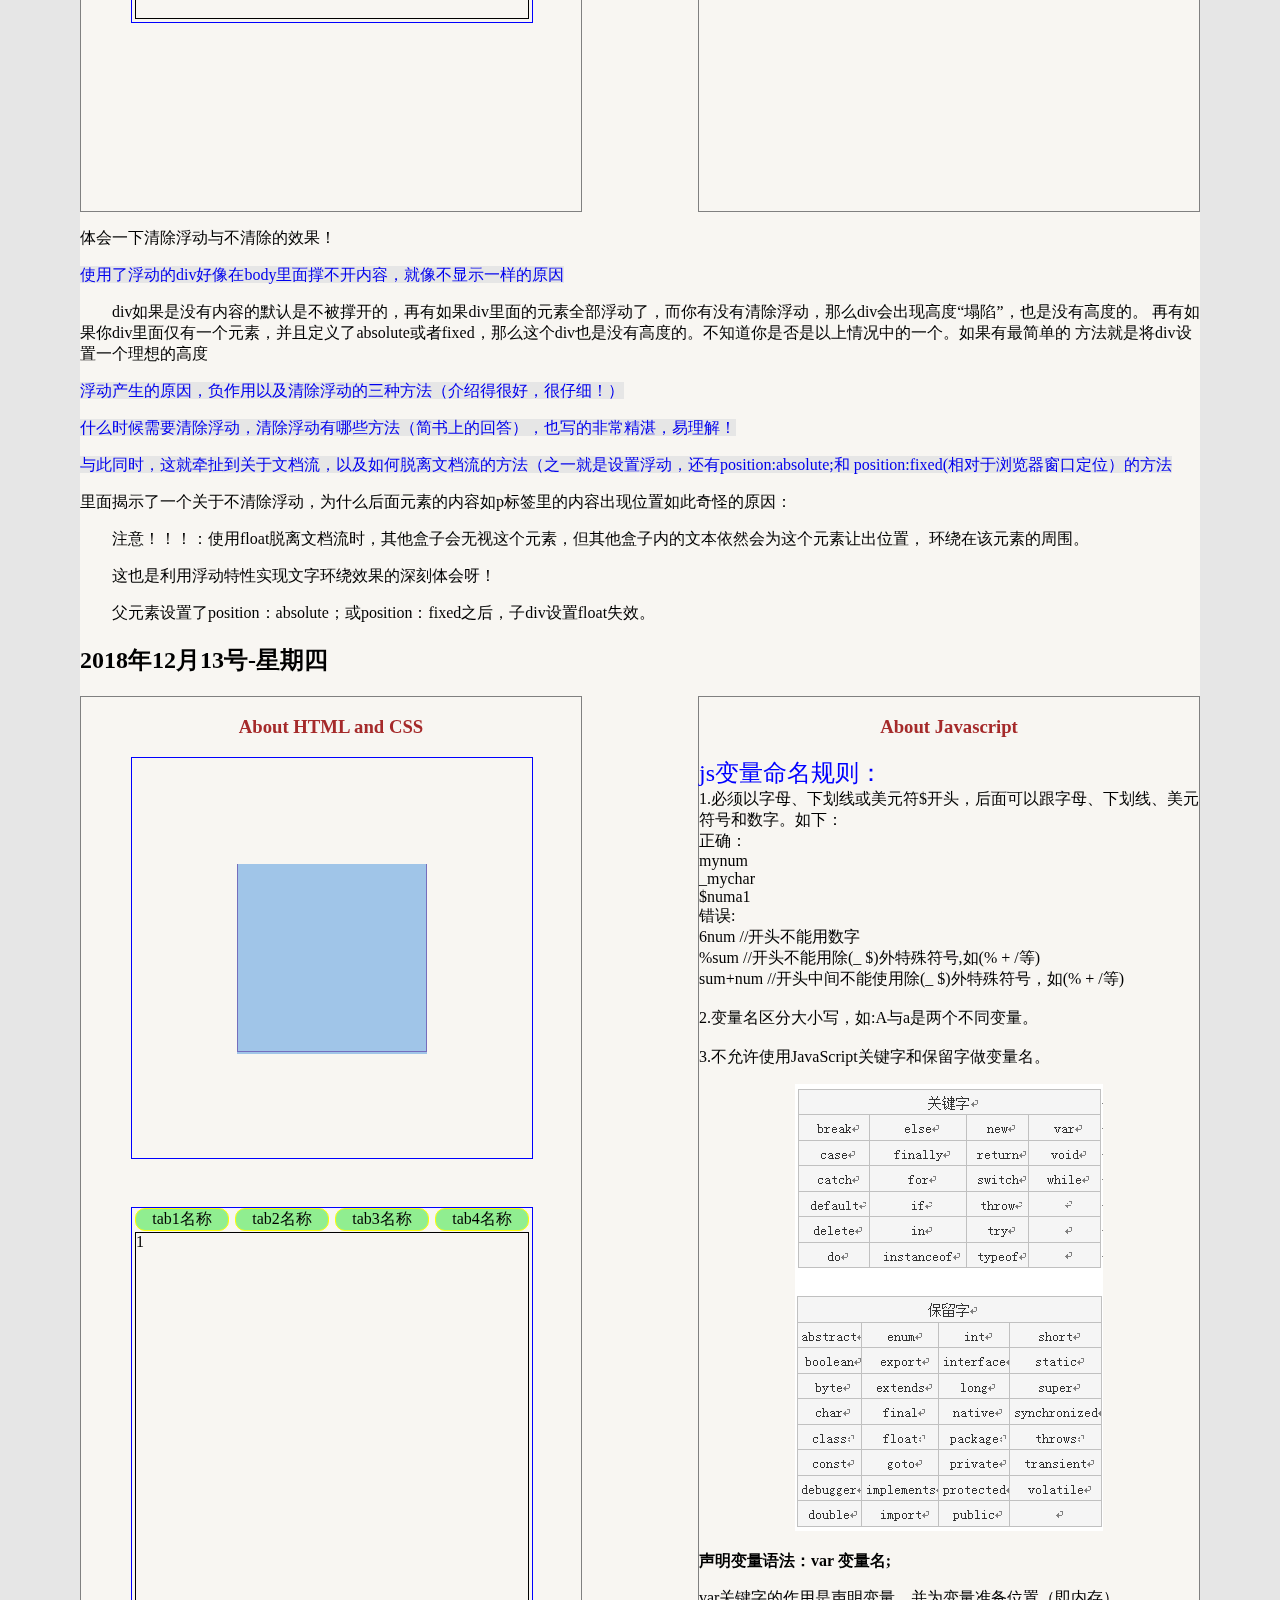
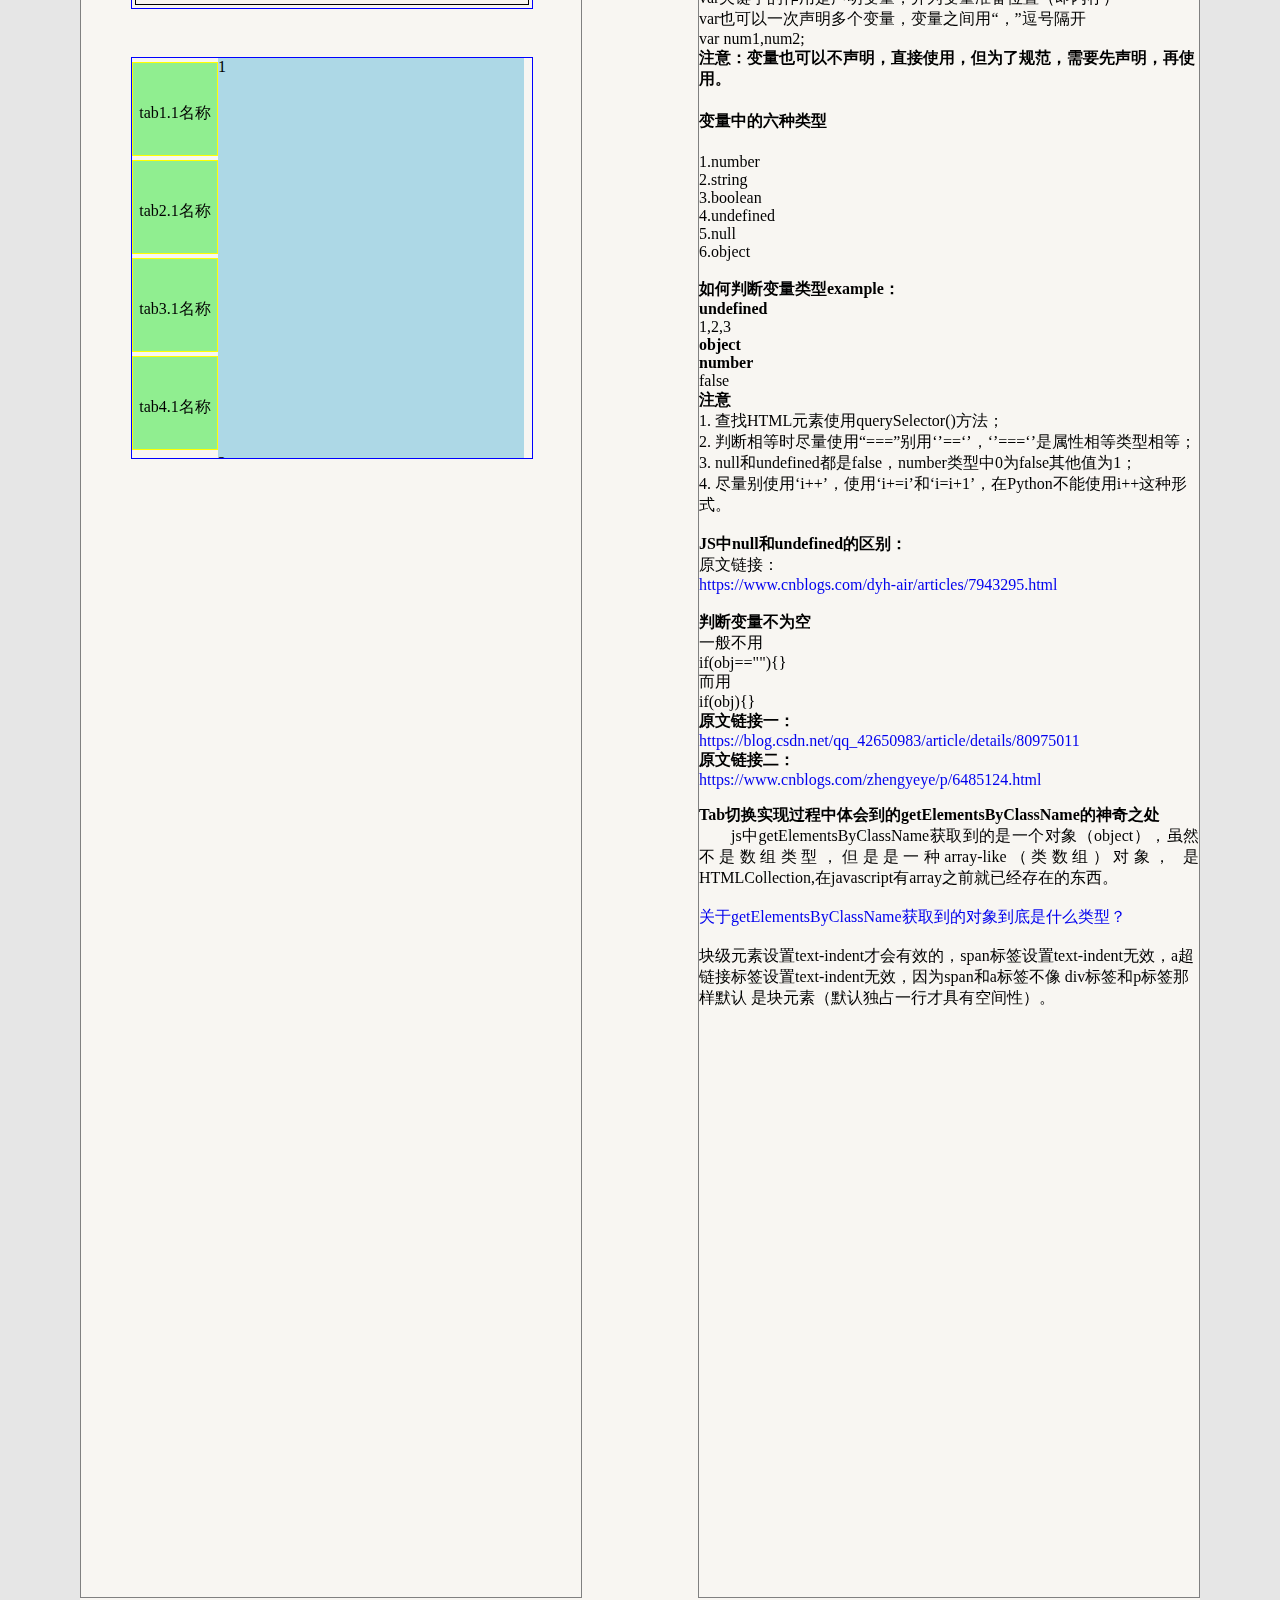
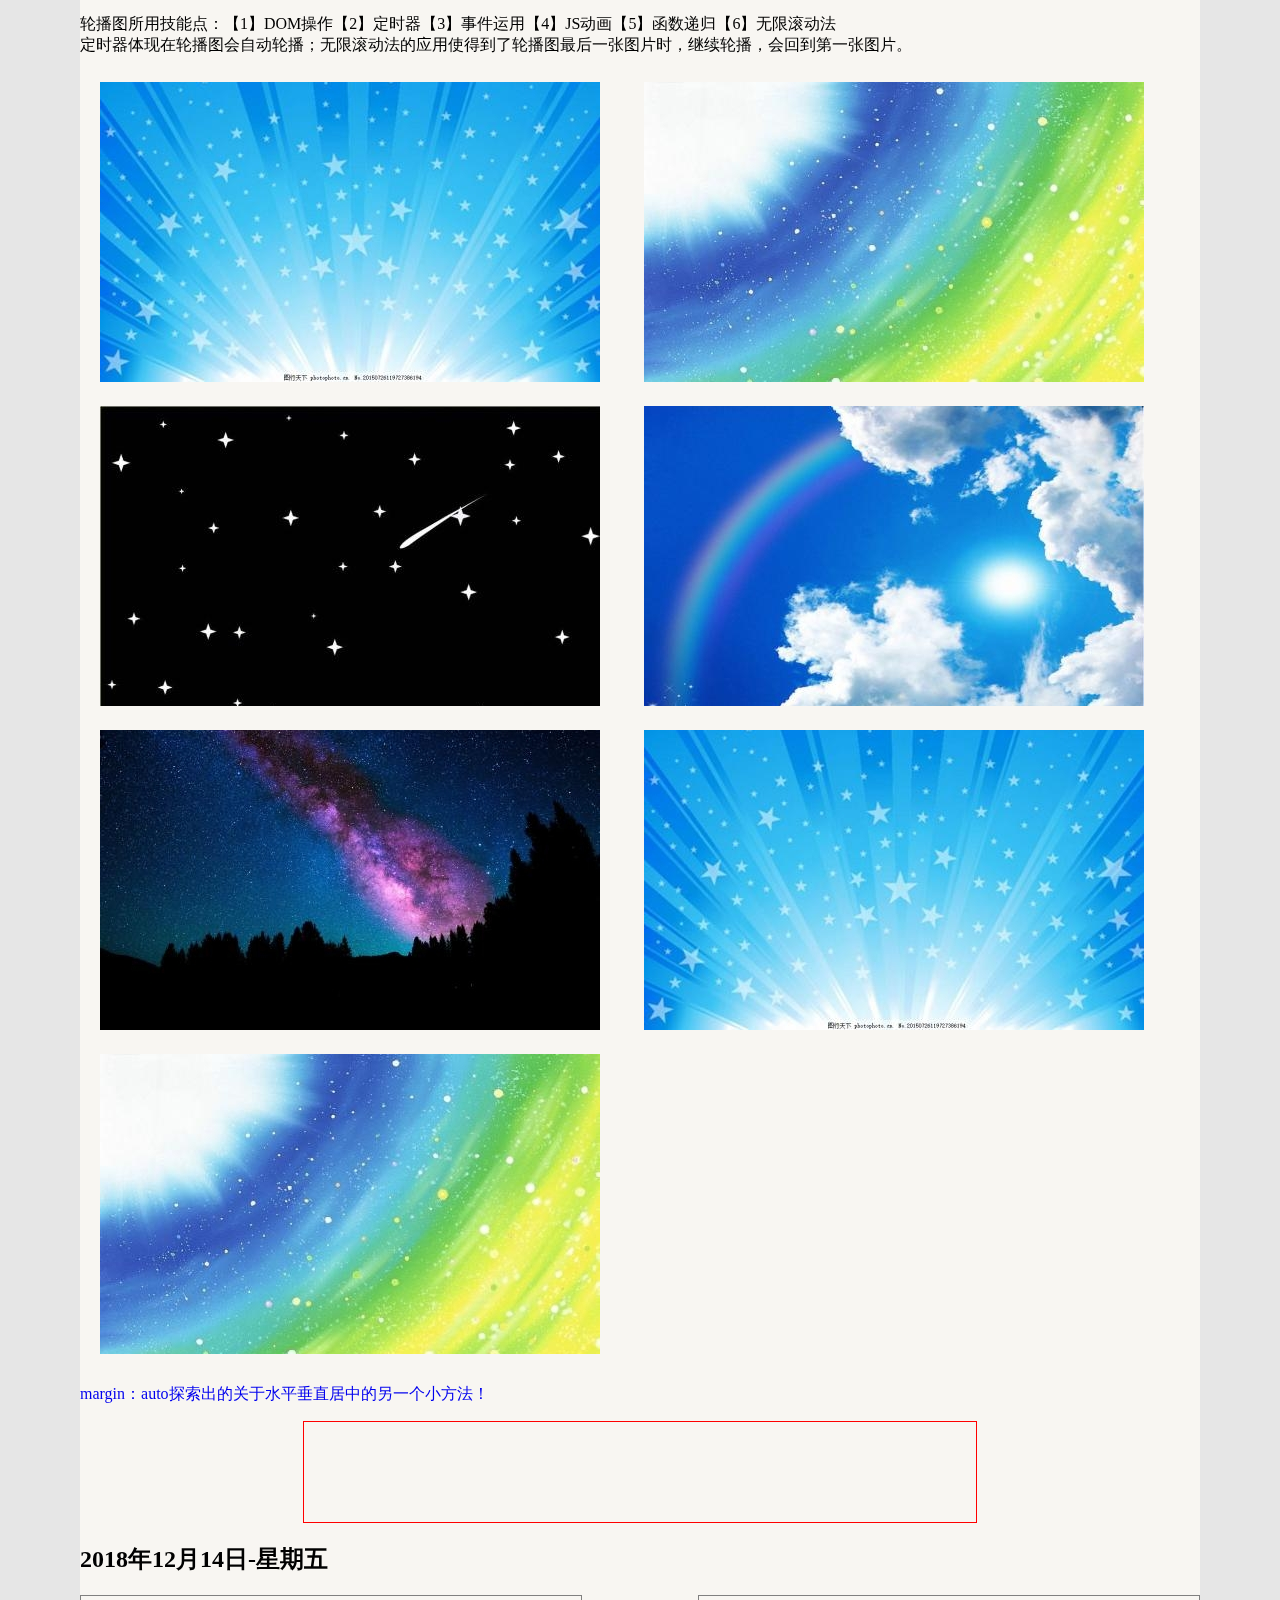
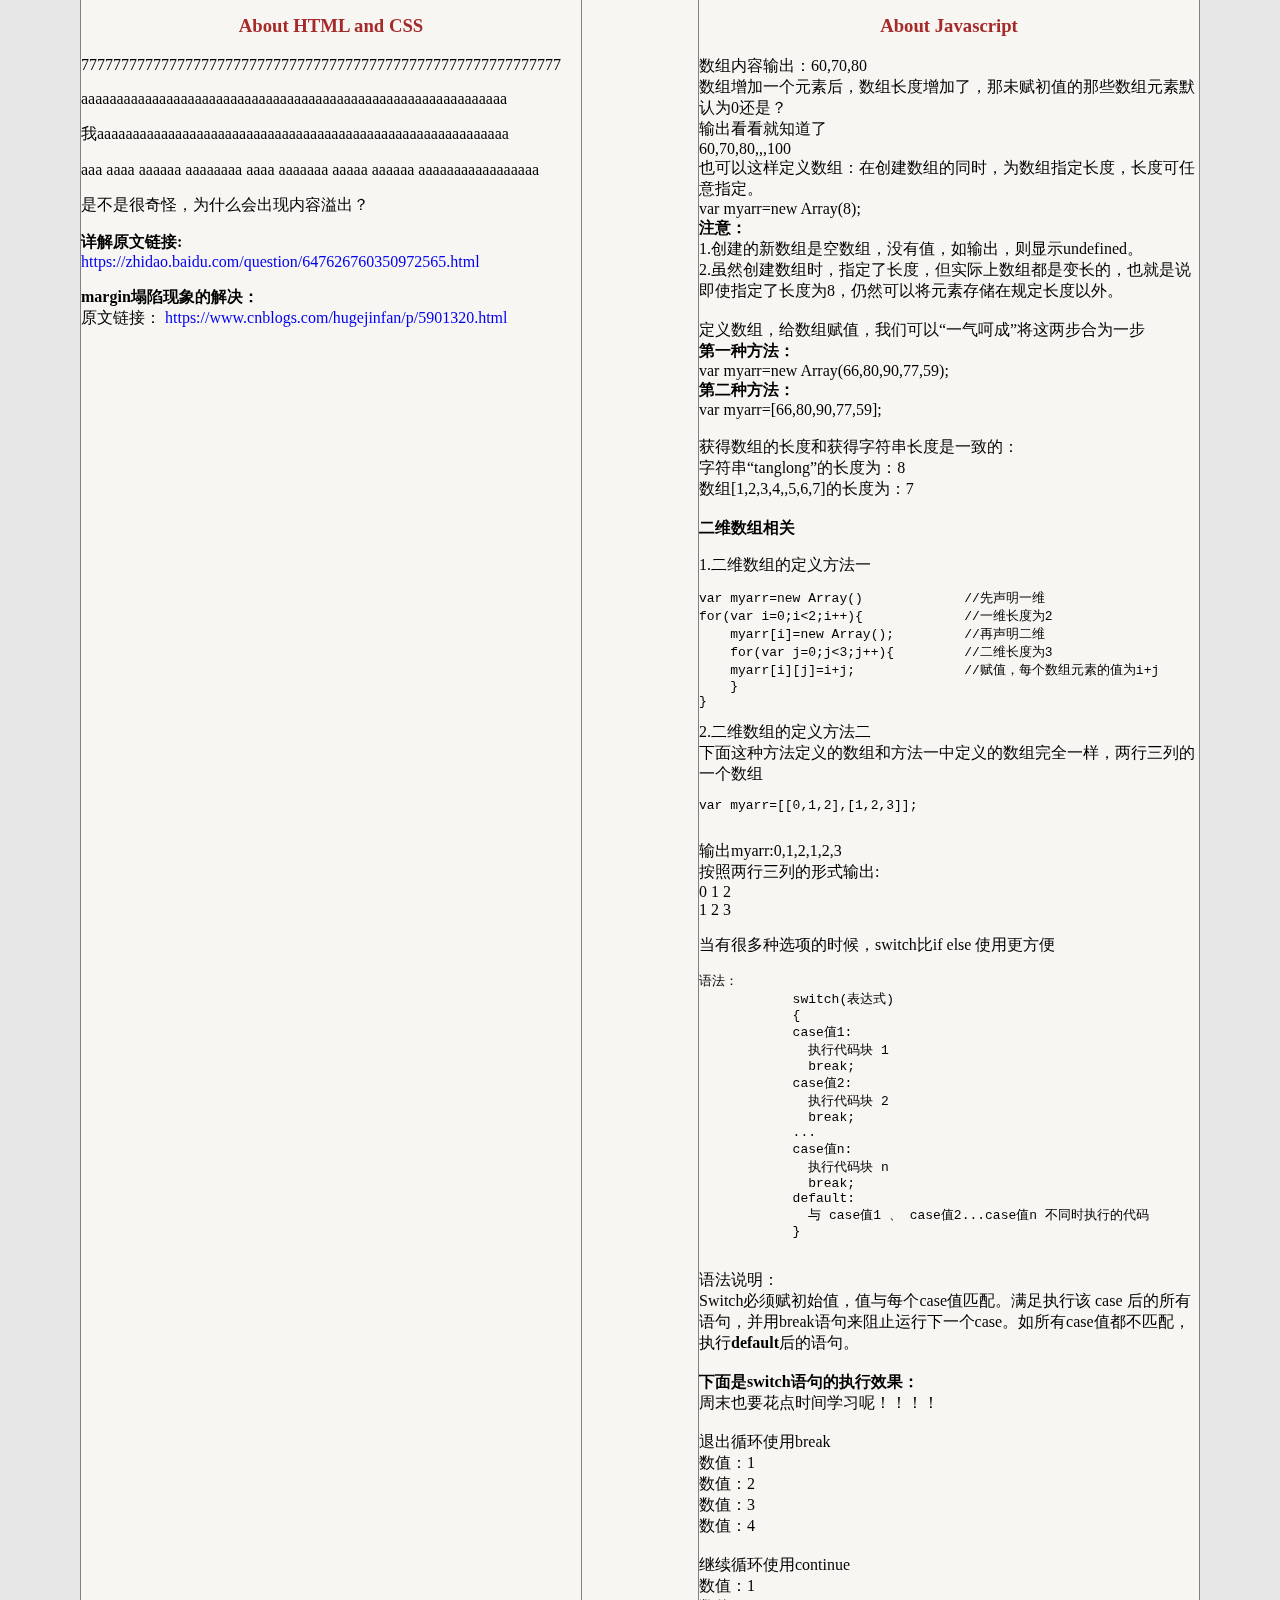
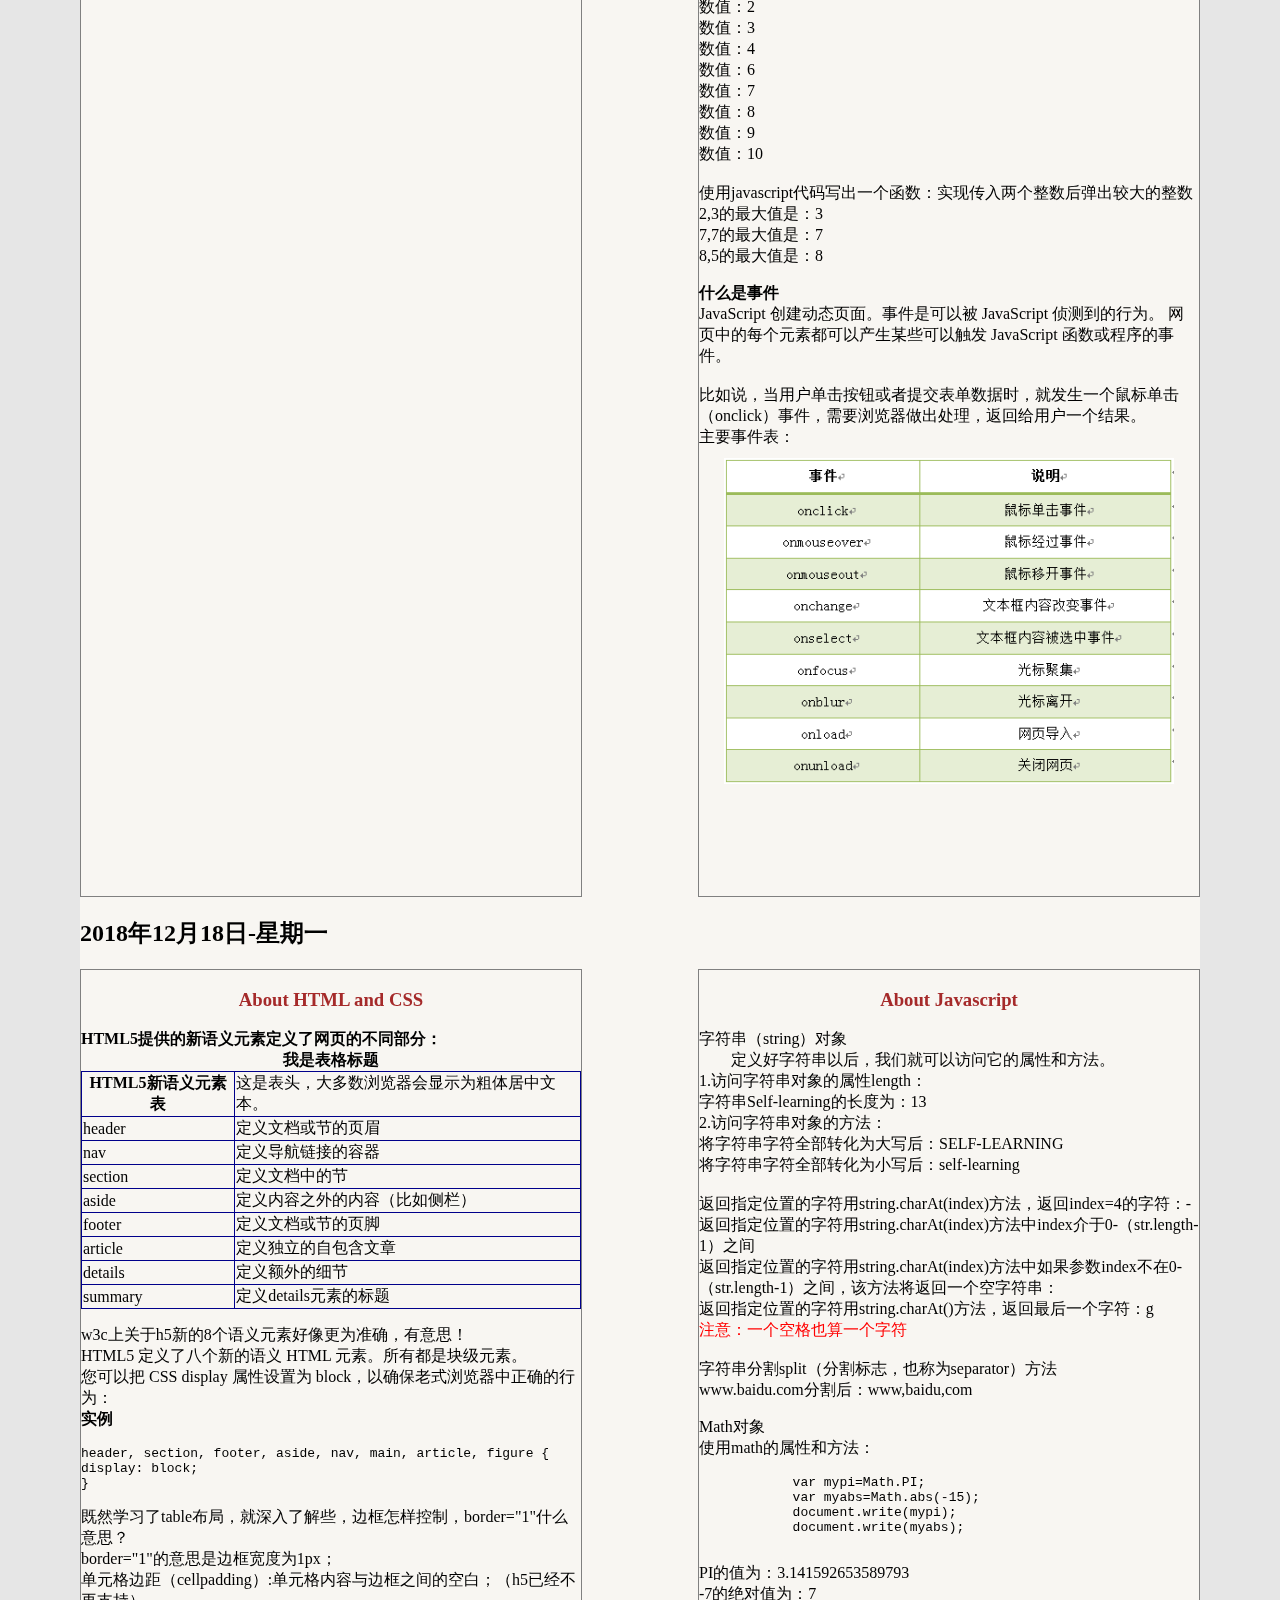
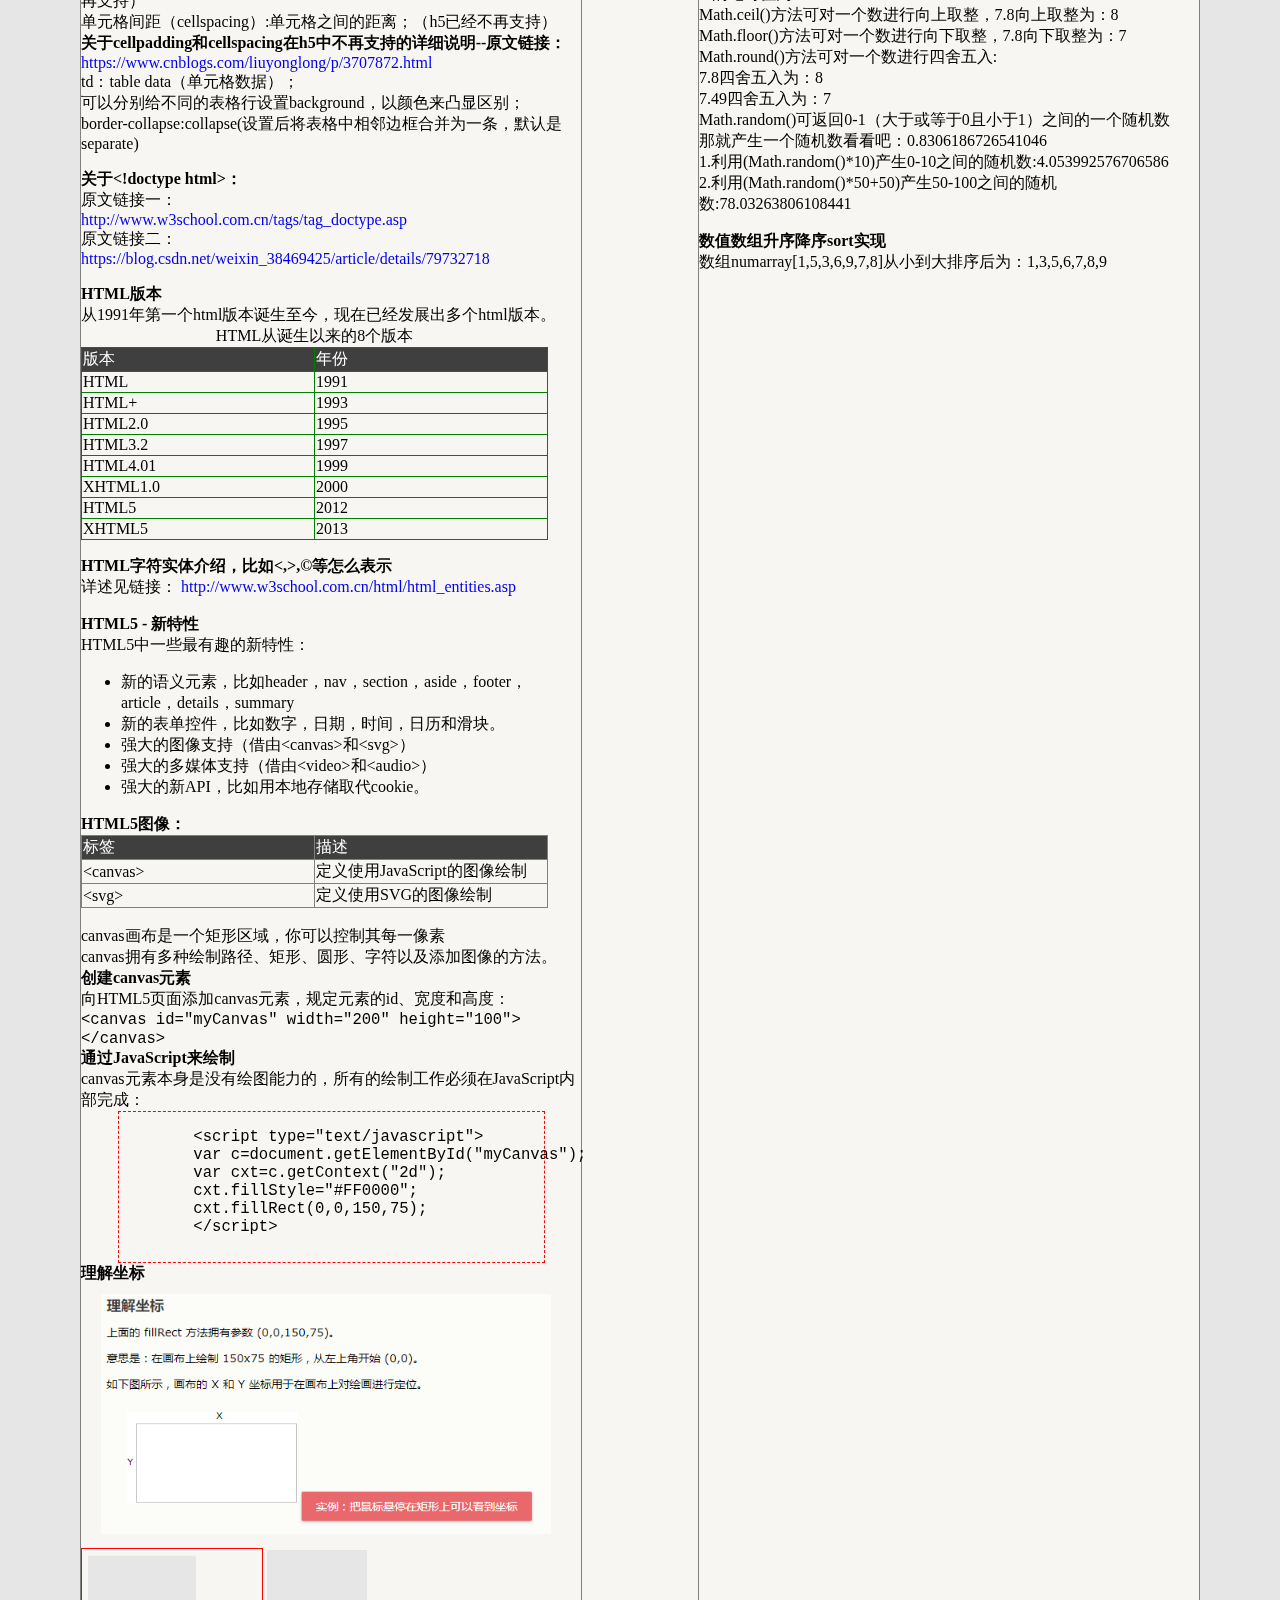
==== commit f9a3fdbd: "Learning_notes" ====
--- a/index.html
+++ b/index.html
@@ -473,13 +473,22 @@
     </div>
     <div class="clear" style="clear:both;"></div>
 </div>
-
-<div class="carousel">
-    <div class="carousel_domain">
-        <img alt="轮播第一张图片" src="images/carousel1.jpg"/>
-    </div>
-    <div class="left"></div>
-    <div class="right"></div>
+<p>轮播图所用技能点：【1】DOM操作【2】定时器【3】事件运用【4】JS动画【5】函数递归【6】无限滚动法<br/>
+    定时器体现在轮播图会自动轮播；无限滚动法的应用使得到了轮播图最后一张图片时，继续轮播，会回到第一张图片。
+</p>
+<div class="carousel_container">
+    <div id="list" style="left:-500px;">
+        <img src="images/5.jpg" alt="carousel5"/>
+        <img src="images/1.jpg" alt="carousel1"/>
+        <img src="images/2.jpg" alt="carousel2"/>
+        <img src="images/3.jpg" alt="carousel3"/>
+        <img src="images/4.jpg" alt="carousel4"/>
+        <img src="images/5.jpg" alt="carousel5"/>
+        <img src="images/1.jpg" alt="carousel1"/>
+    </div>
+    <div id="buttons">
+        <span id="c1"></span>
+    </div>
 </div>
 <p>
     <a href="https://www.cnblogs.com/ada-blog/p/7242664.html" style="text-decoration:none;" target="_blank;">
@@ -1250,11 +1259,21 @@
             https://blog.csdn.net/qq_29273683/article/details/78110657
         </a>
         <br/>
-        <span><strong>html不设置font-size时默认字体大小是</strong>16px,<strong>字体大小最小为12px（浏览器可解析），像素必须是整数，一般要求是偶数的整数，其实奇数也没影响</strong></span><br/>
+        <span><strong>html不设置font-size时默认字体大小是</strong>16px,<strong>字体大小最小为12px（浏览器可解析，其实字体最小可以到9px，
+            12px不过是所有浏览器都支持的，具有普遍性），像素必须是整数，一般要求是偶数的整数，其实奇数也没影响</strong>
+        </span>
+        <br/>
         <span>盛世情微，再无终老777</span><br/>
         <span style="font-size:12px;">盛世情微，再无终老777</span><br/>
-        <span style="font-size:8px;">盛世情微，再无终老777</span><br/>
-        <span style="font-size:13px;">盛世情微，再无终老777</span><br/>
+        <span style="font-size:9px;">盛世情微，再无终老777</span><br/>
+        <span style="font-size:6px;">盛世情微，再无终老777</span><br/>
+        <span>如果想比9px字体都小，能否实现呢？</span>
+        <a href="https://blog.csdn.net/hangge0111/article/details/81946809" target="_blank" style="text-decoration:none;color:tomato;">
+            点击我，跳转到实现链接...(下面这行文字为实现出来的效果)
+        </a>
+        <br/>
+        <span style="font-size:9px;-webkit-transform:scale(0.50);">盛世情微，再无终老777</span><br/>
+        <span style="font-size:13px;">盛世情微，再无终老777（最终发现实在无法实现，9px应该已经是最小字体啦！！！）</span><br/>
         <span style="font-size:13.5px;">盛世情微，再无终老777</span><br/>
     </p>
     <div id="blur-div">
--- a/css/main.css
+++ b/css/main.css
@@ -385,7 +385,7 @@
 .navigation a{
     text-decoration:none;
     display:block;
-    paddind:1em;
+    padding:0 1em;
     color:white;
     font-size:2em;
     font-weight:bold;
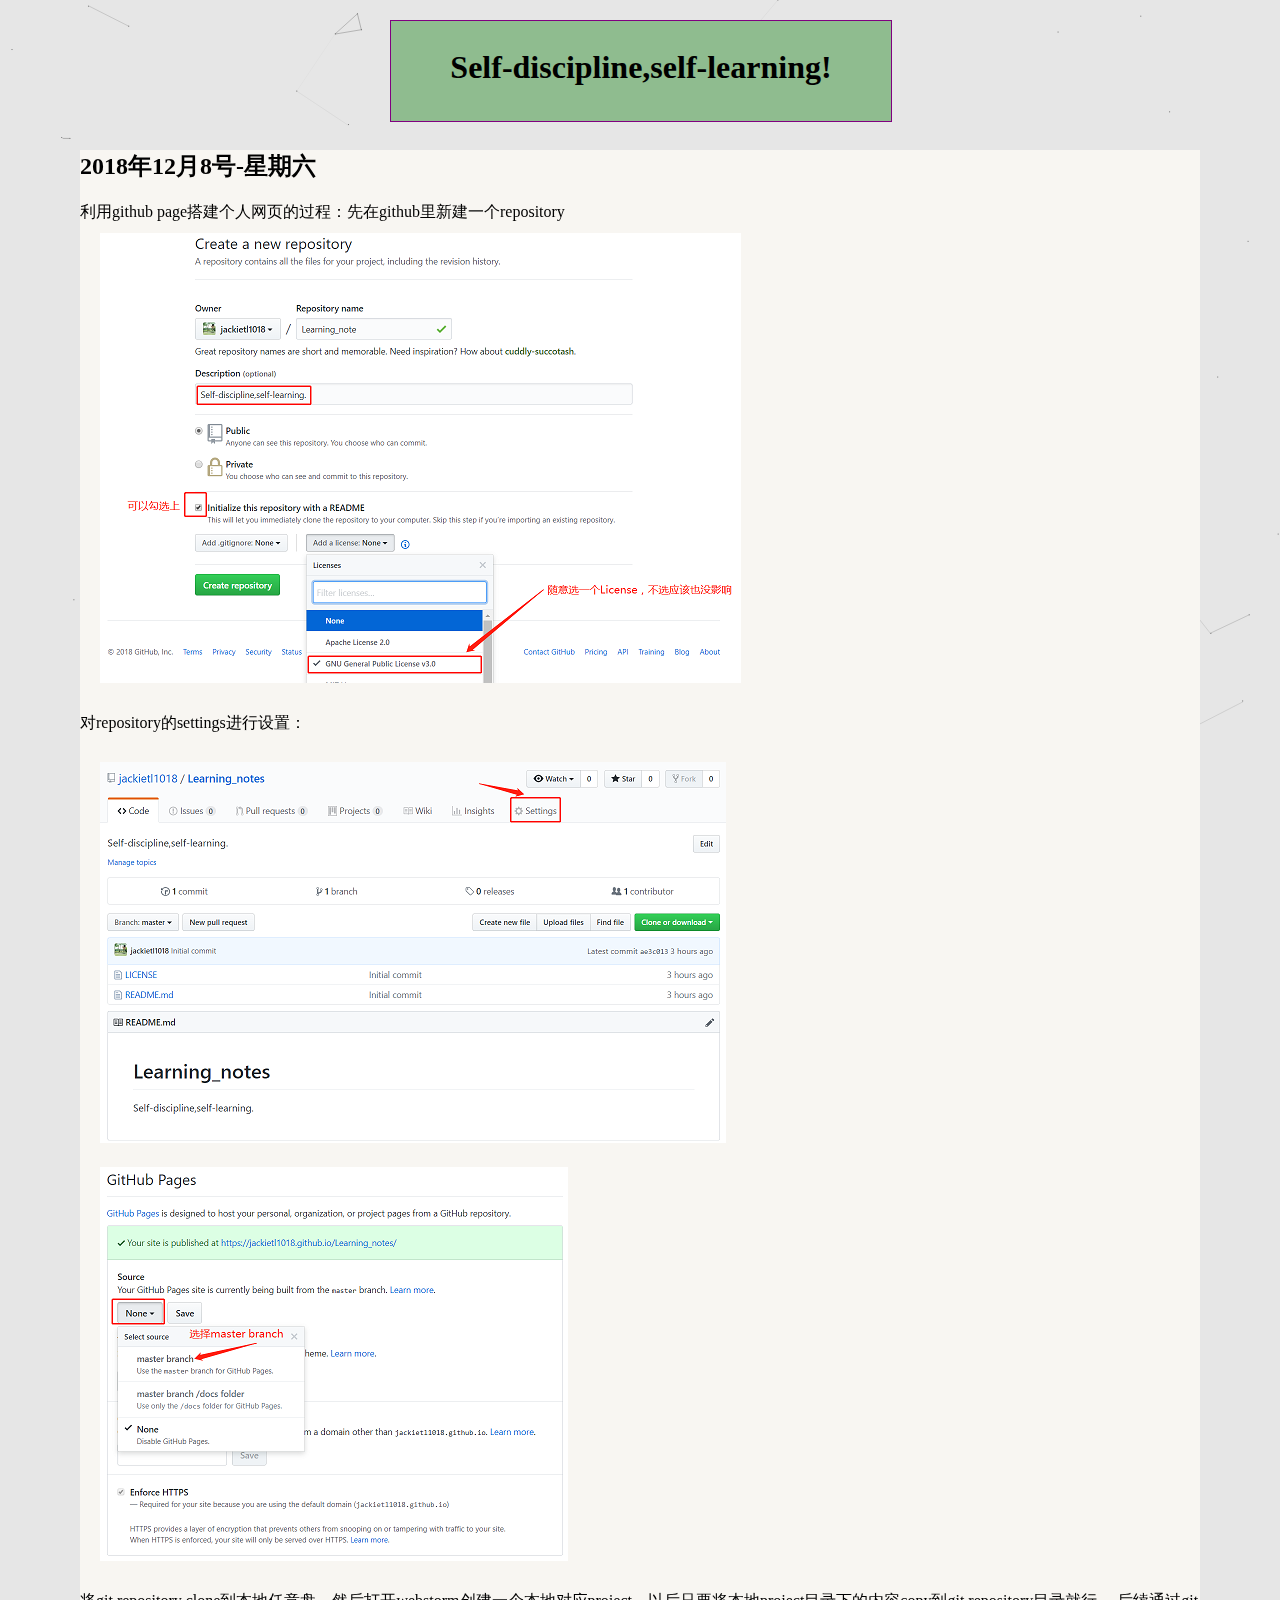
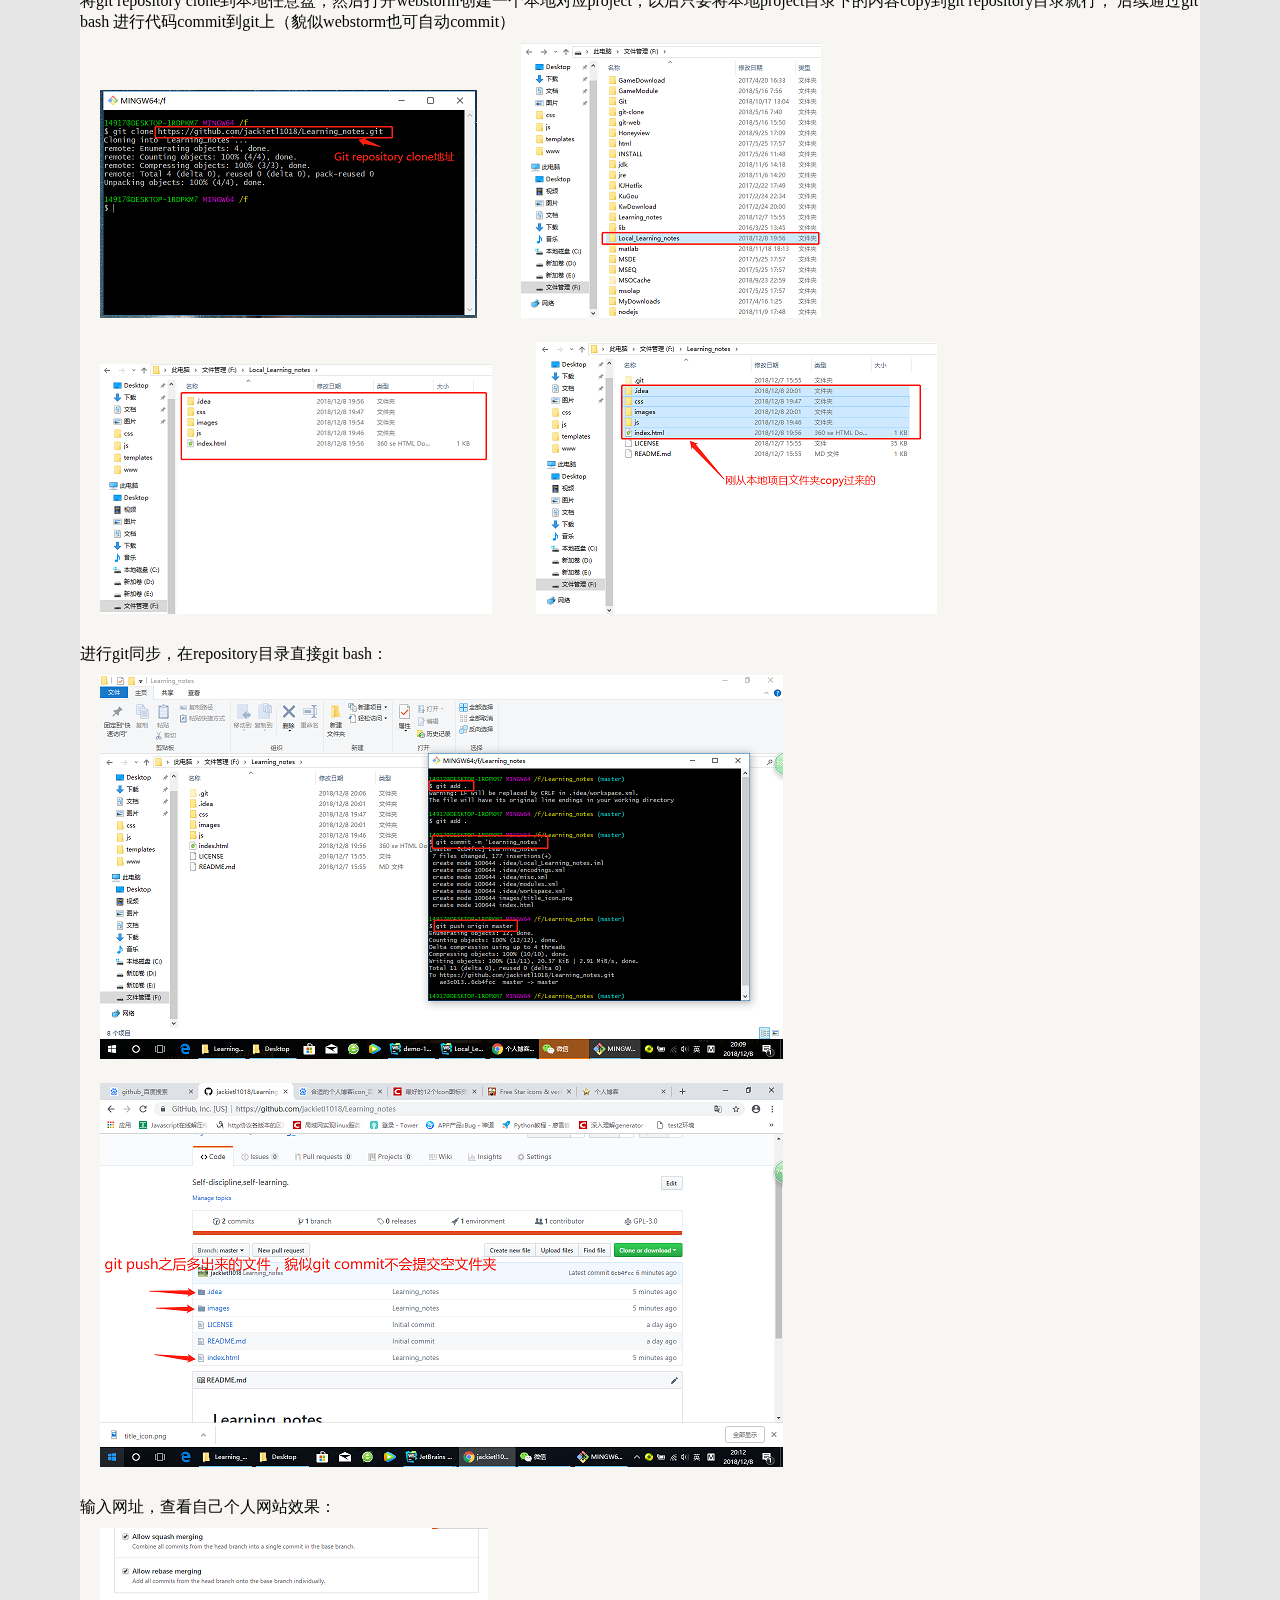
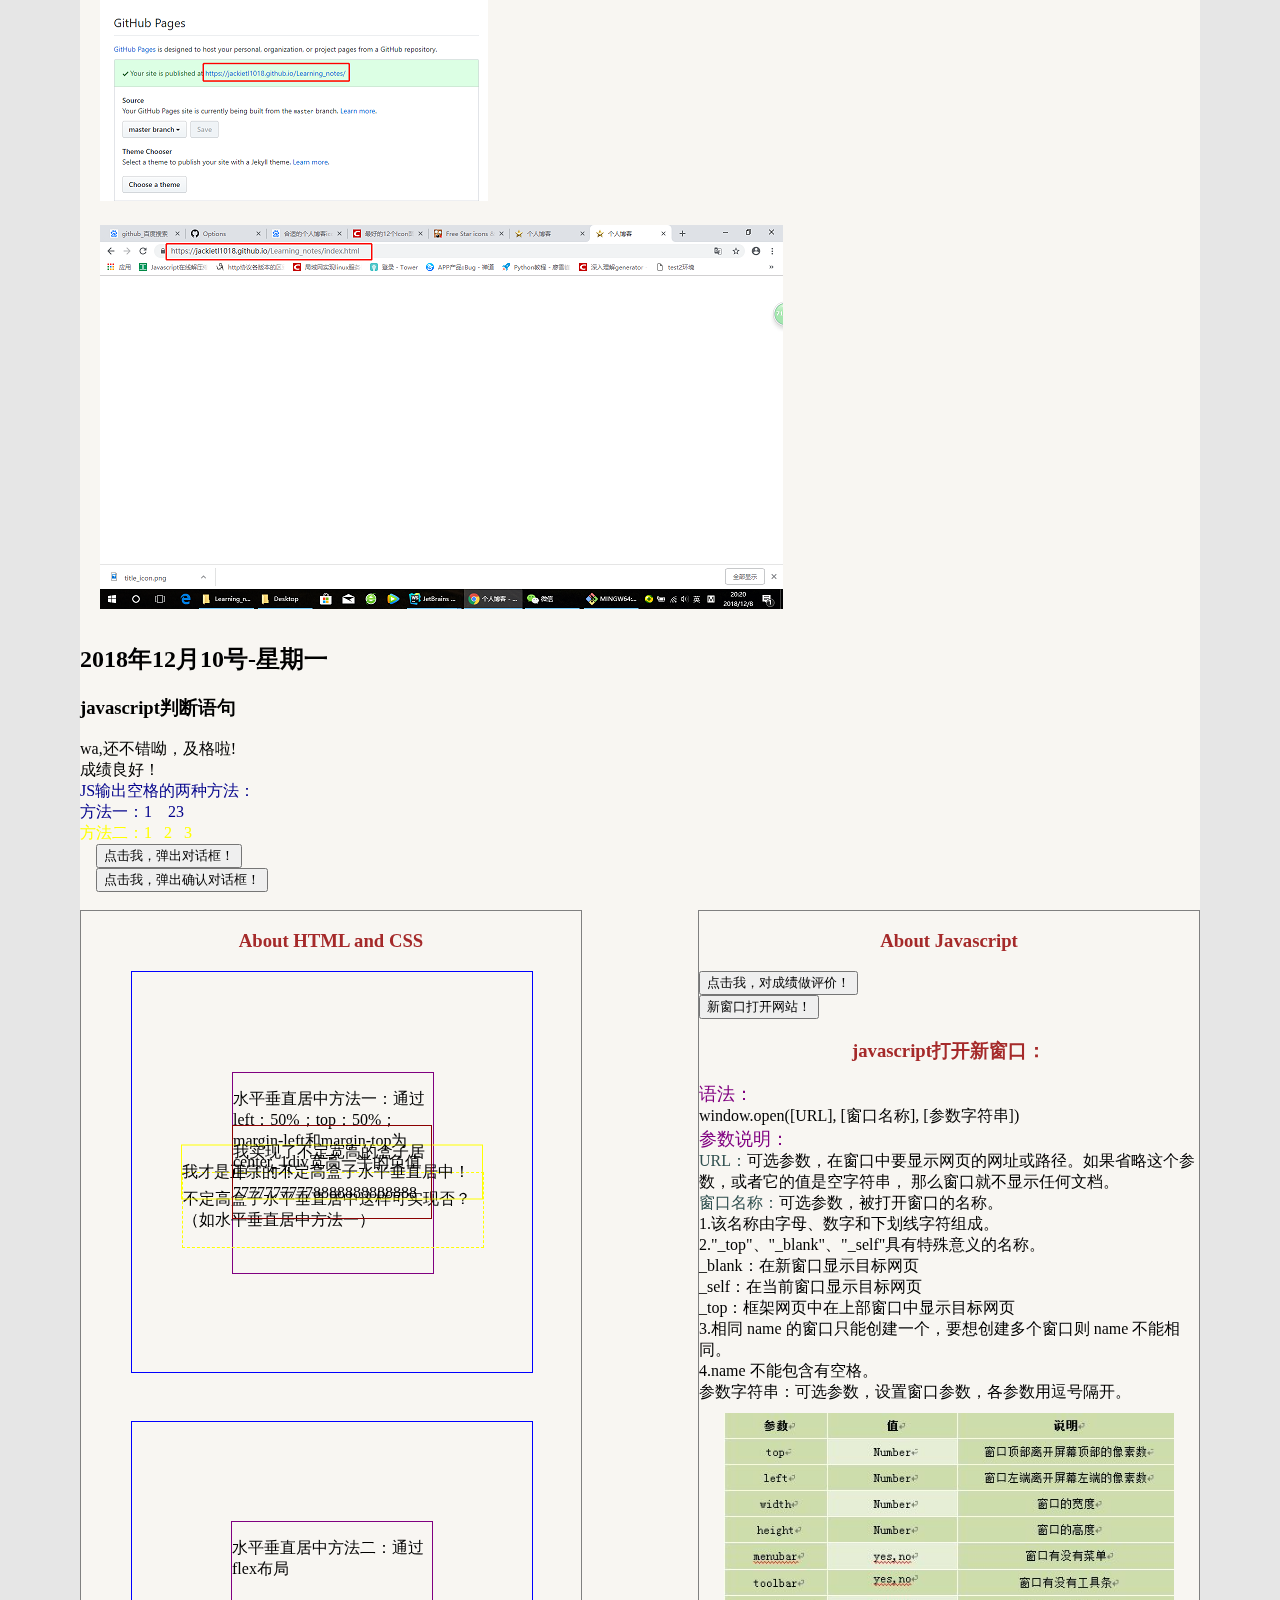
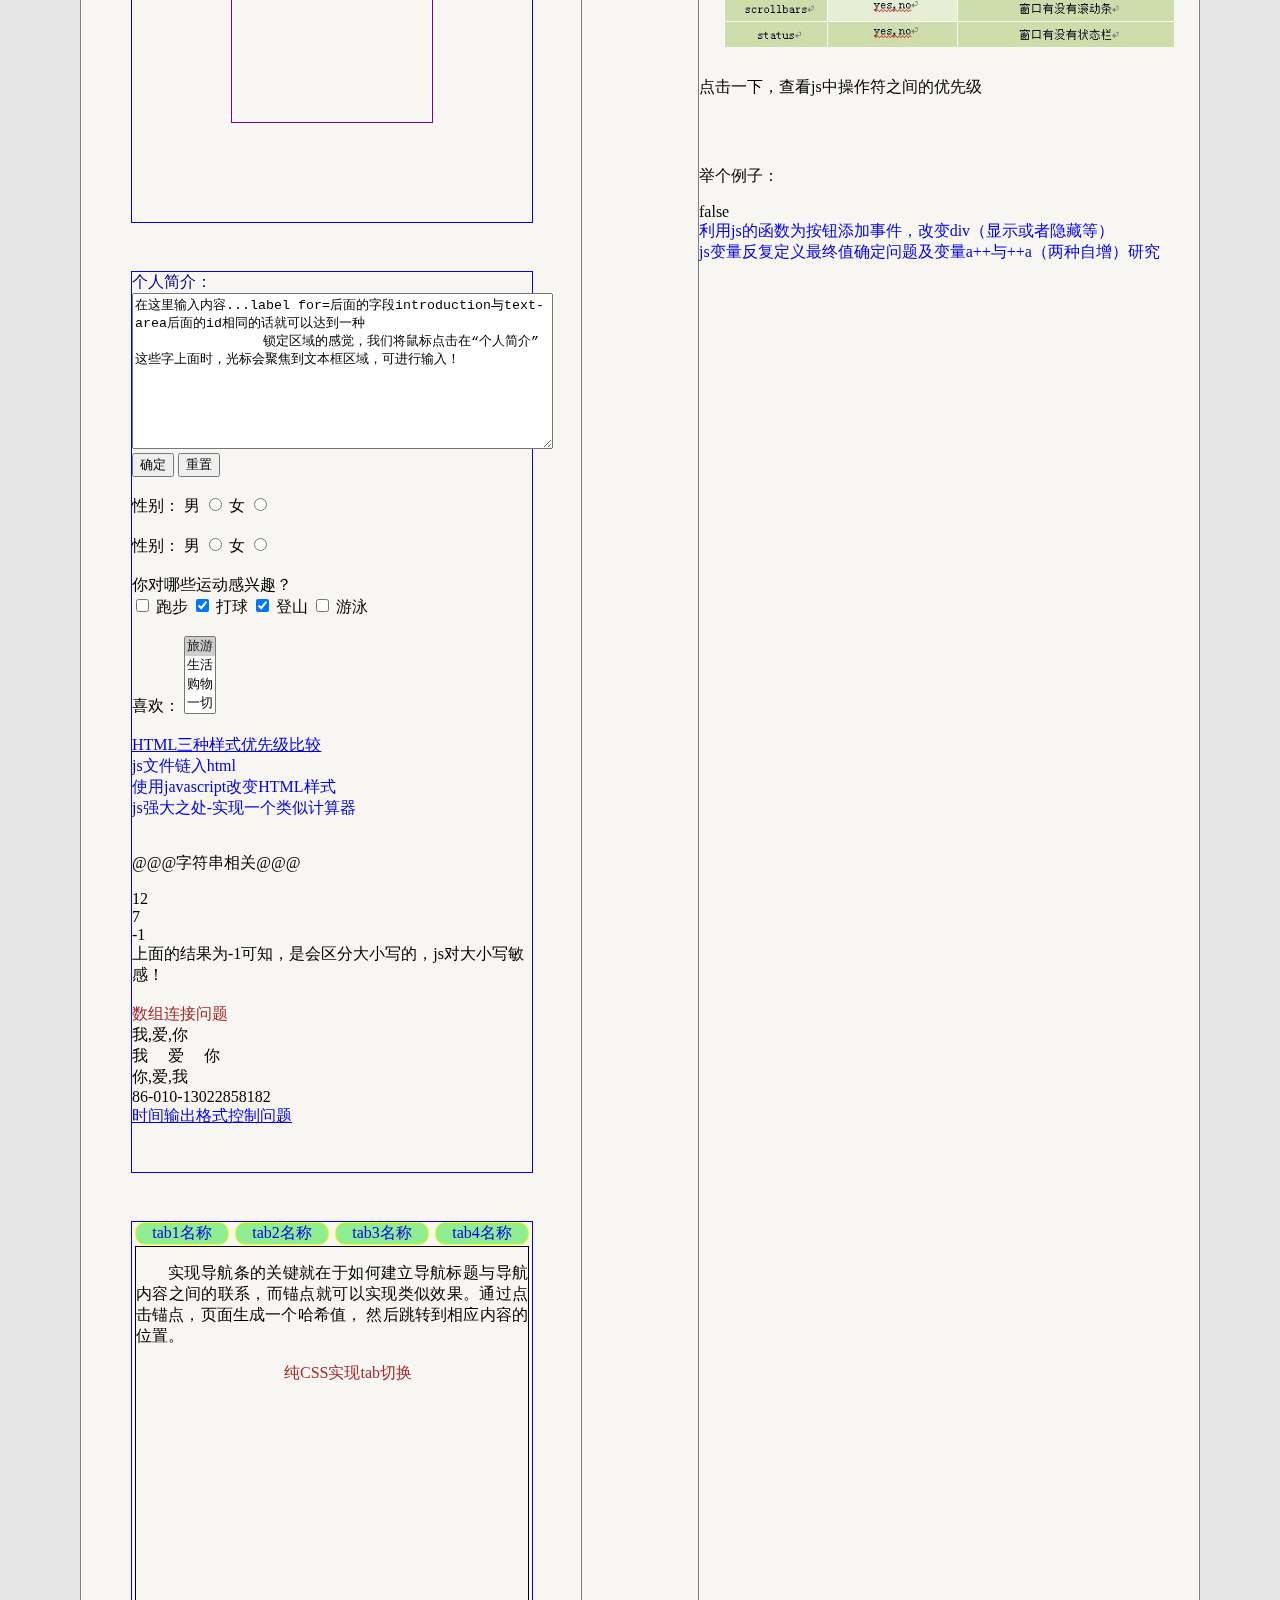
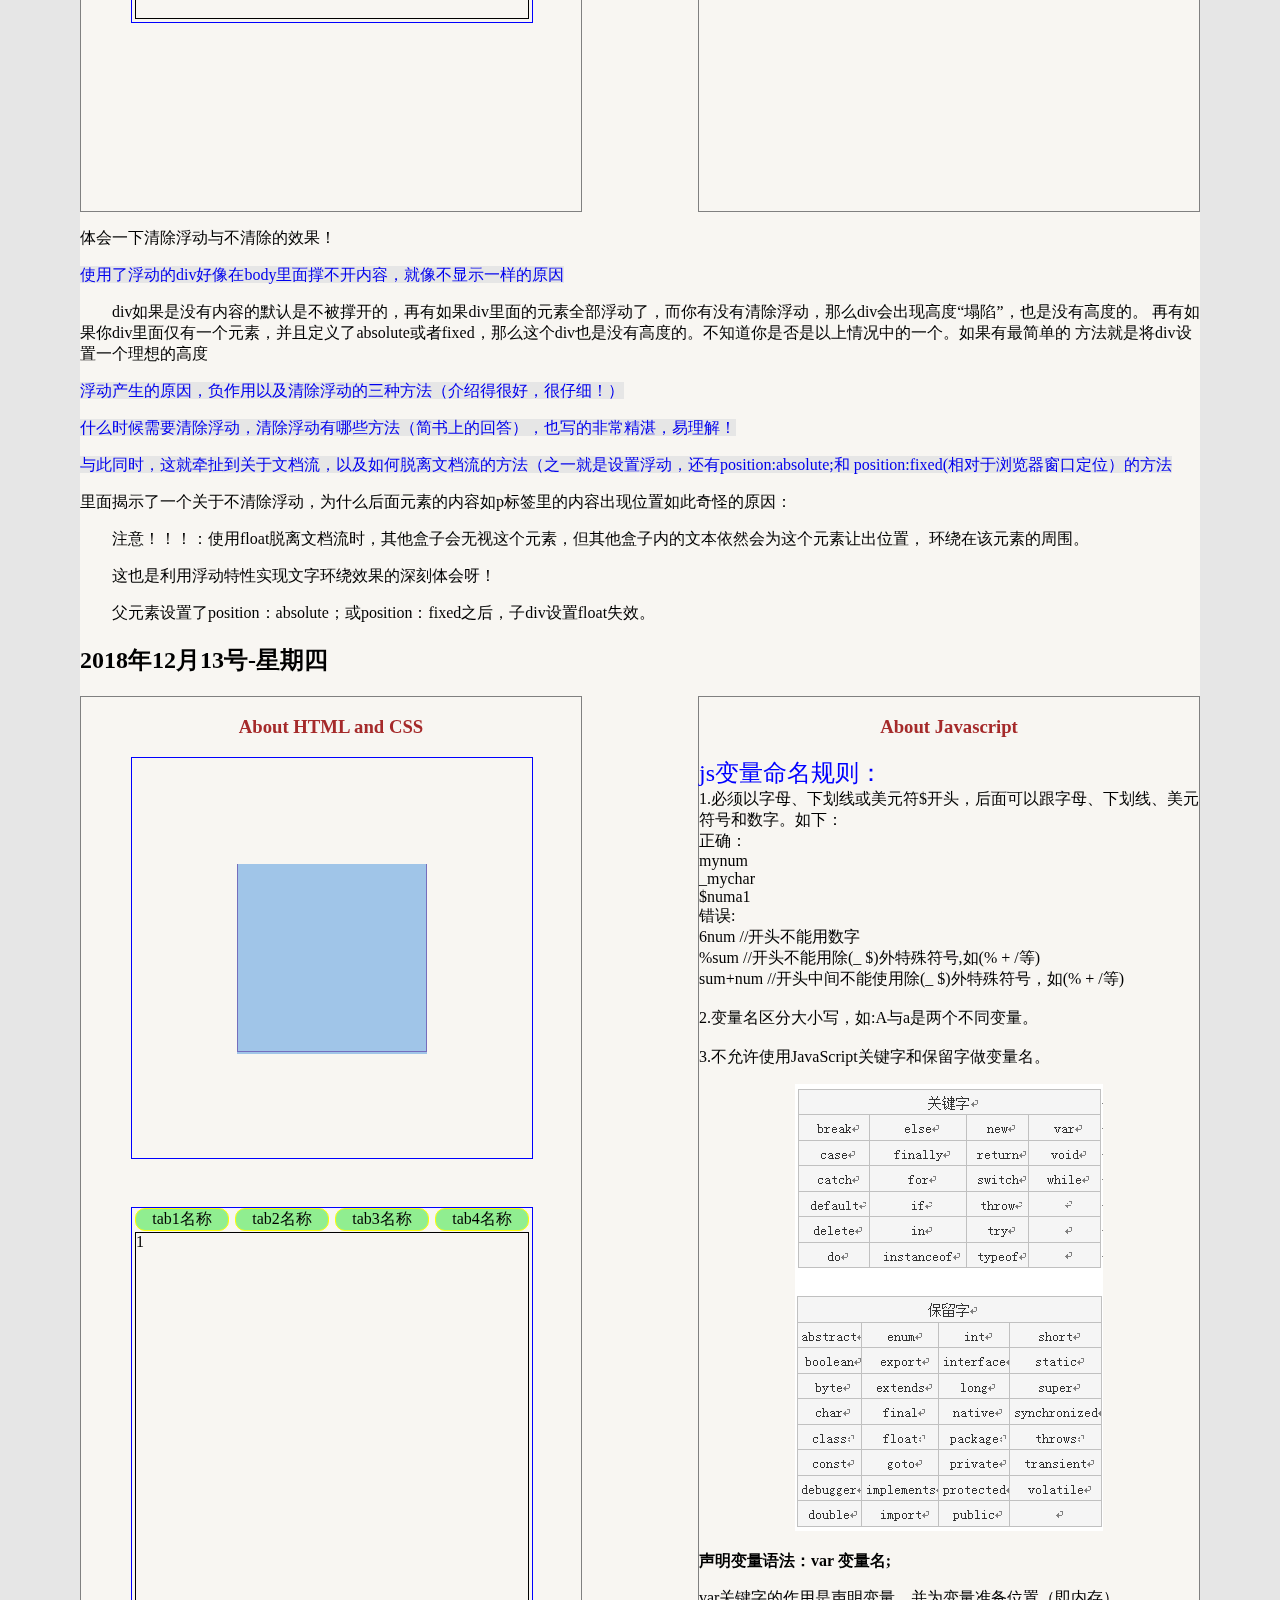
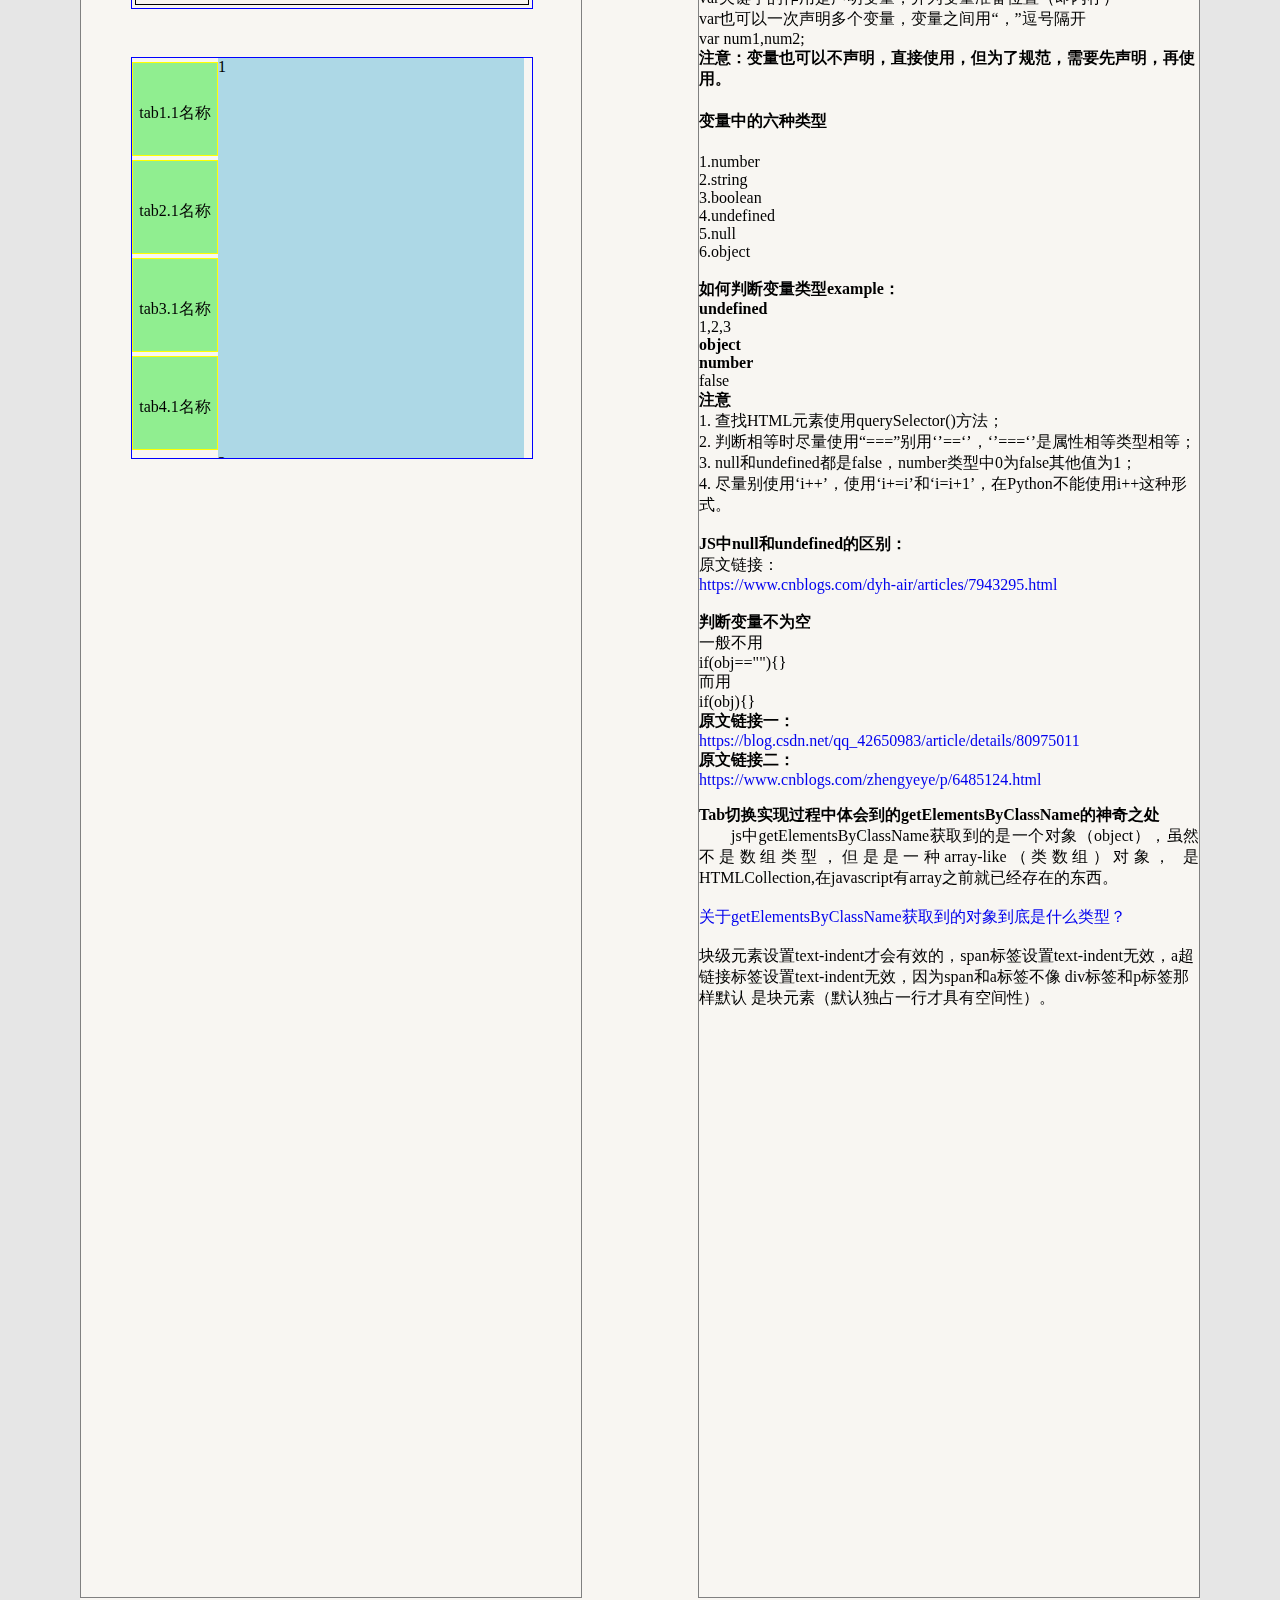
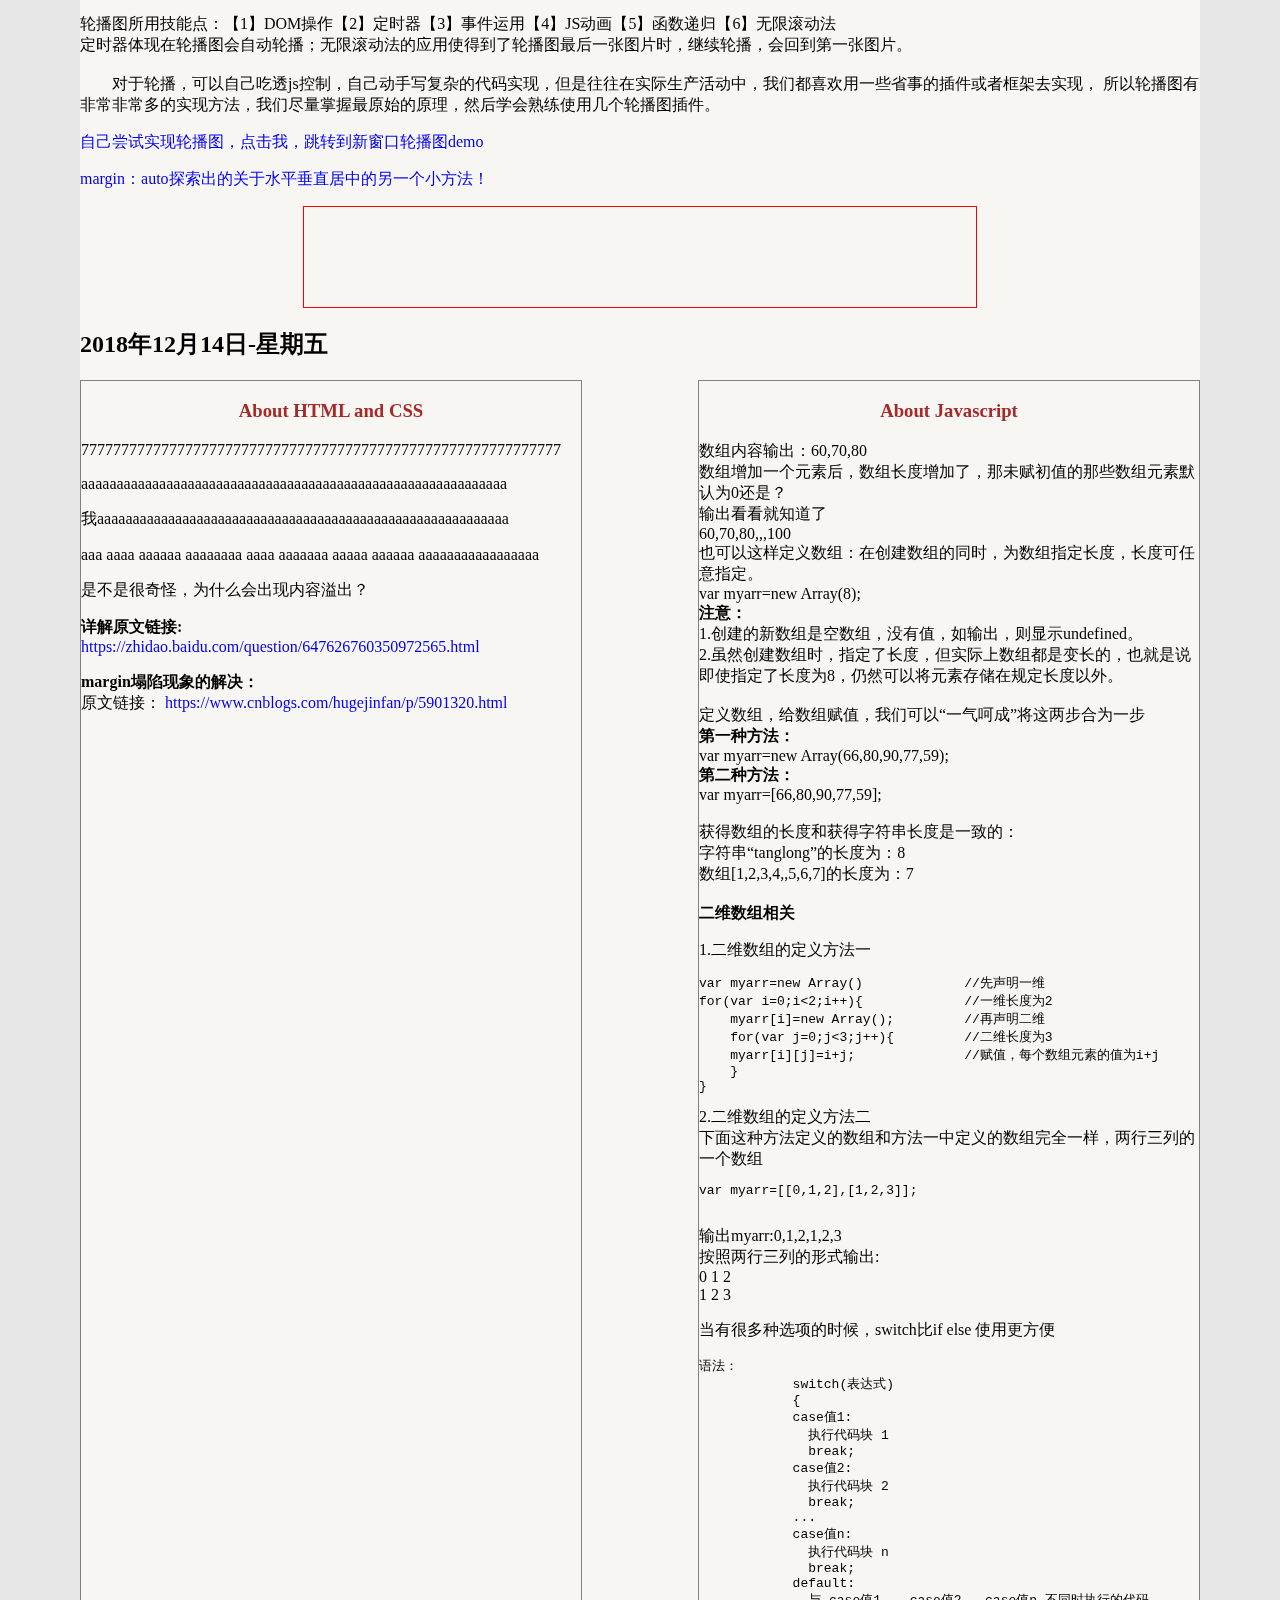
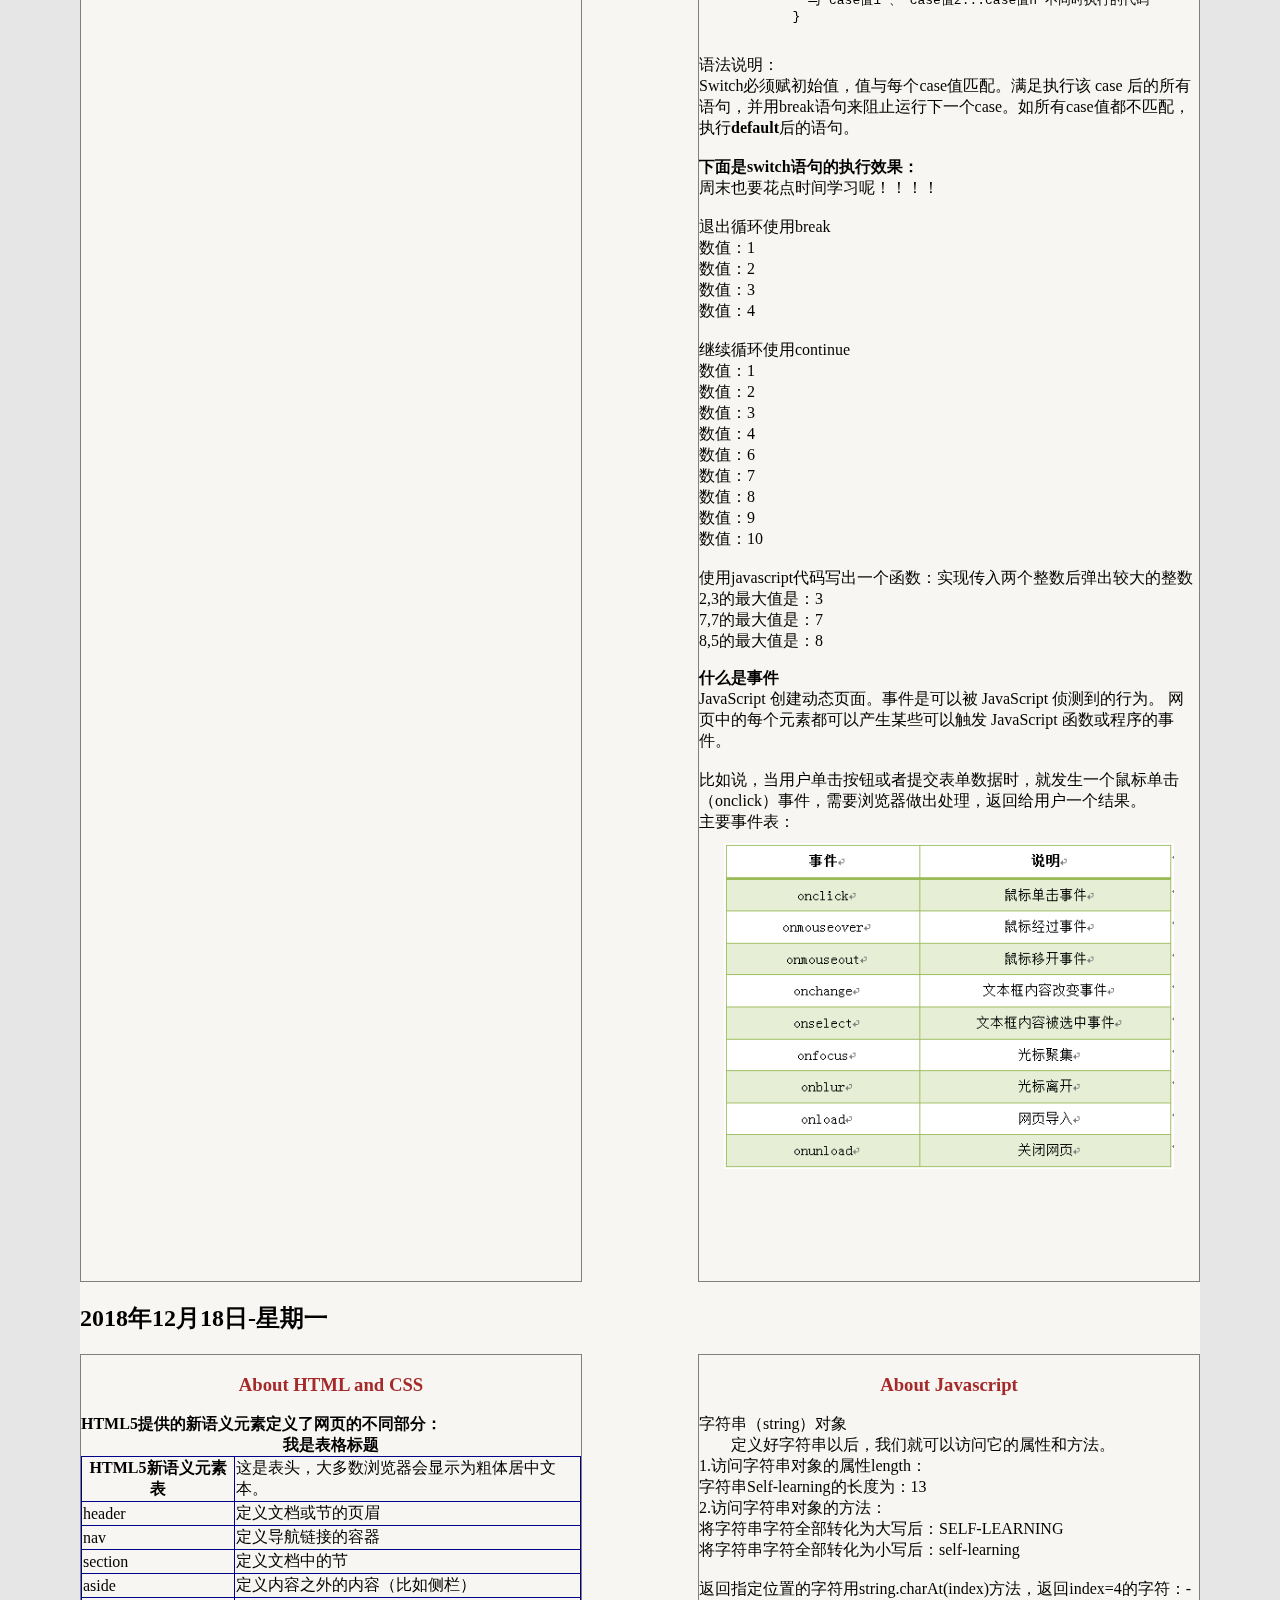
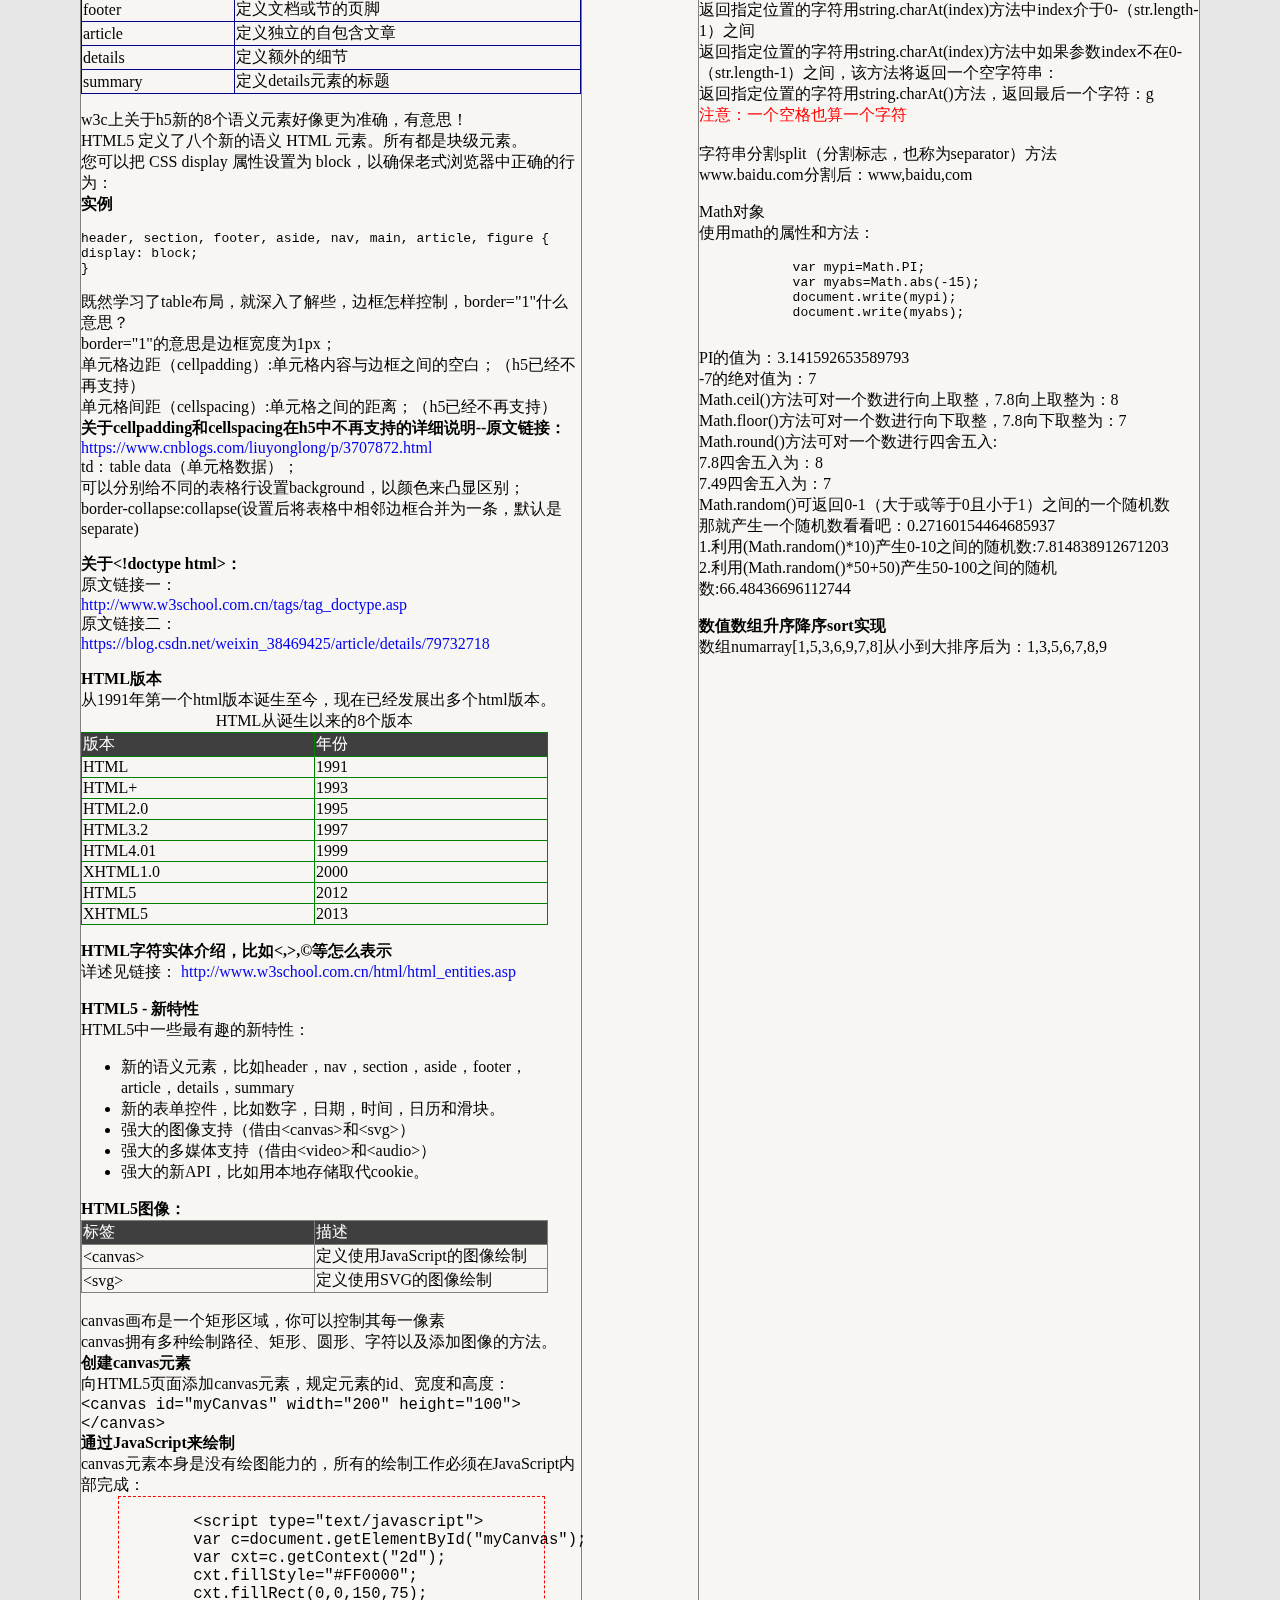
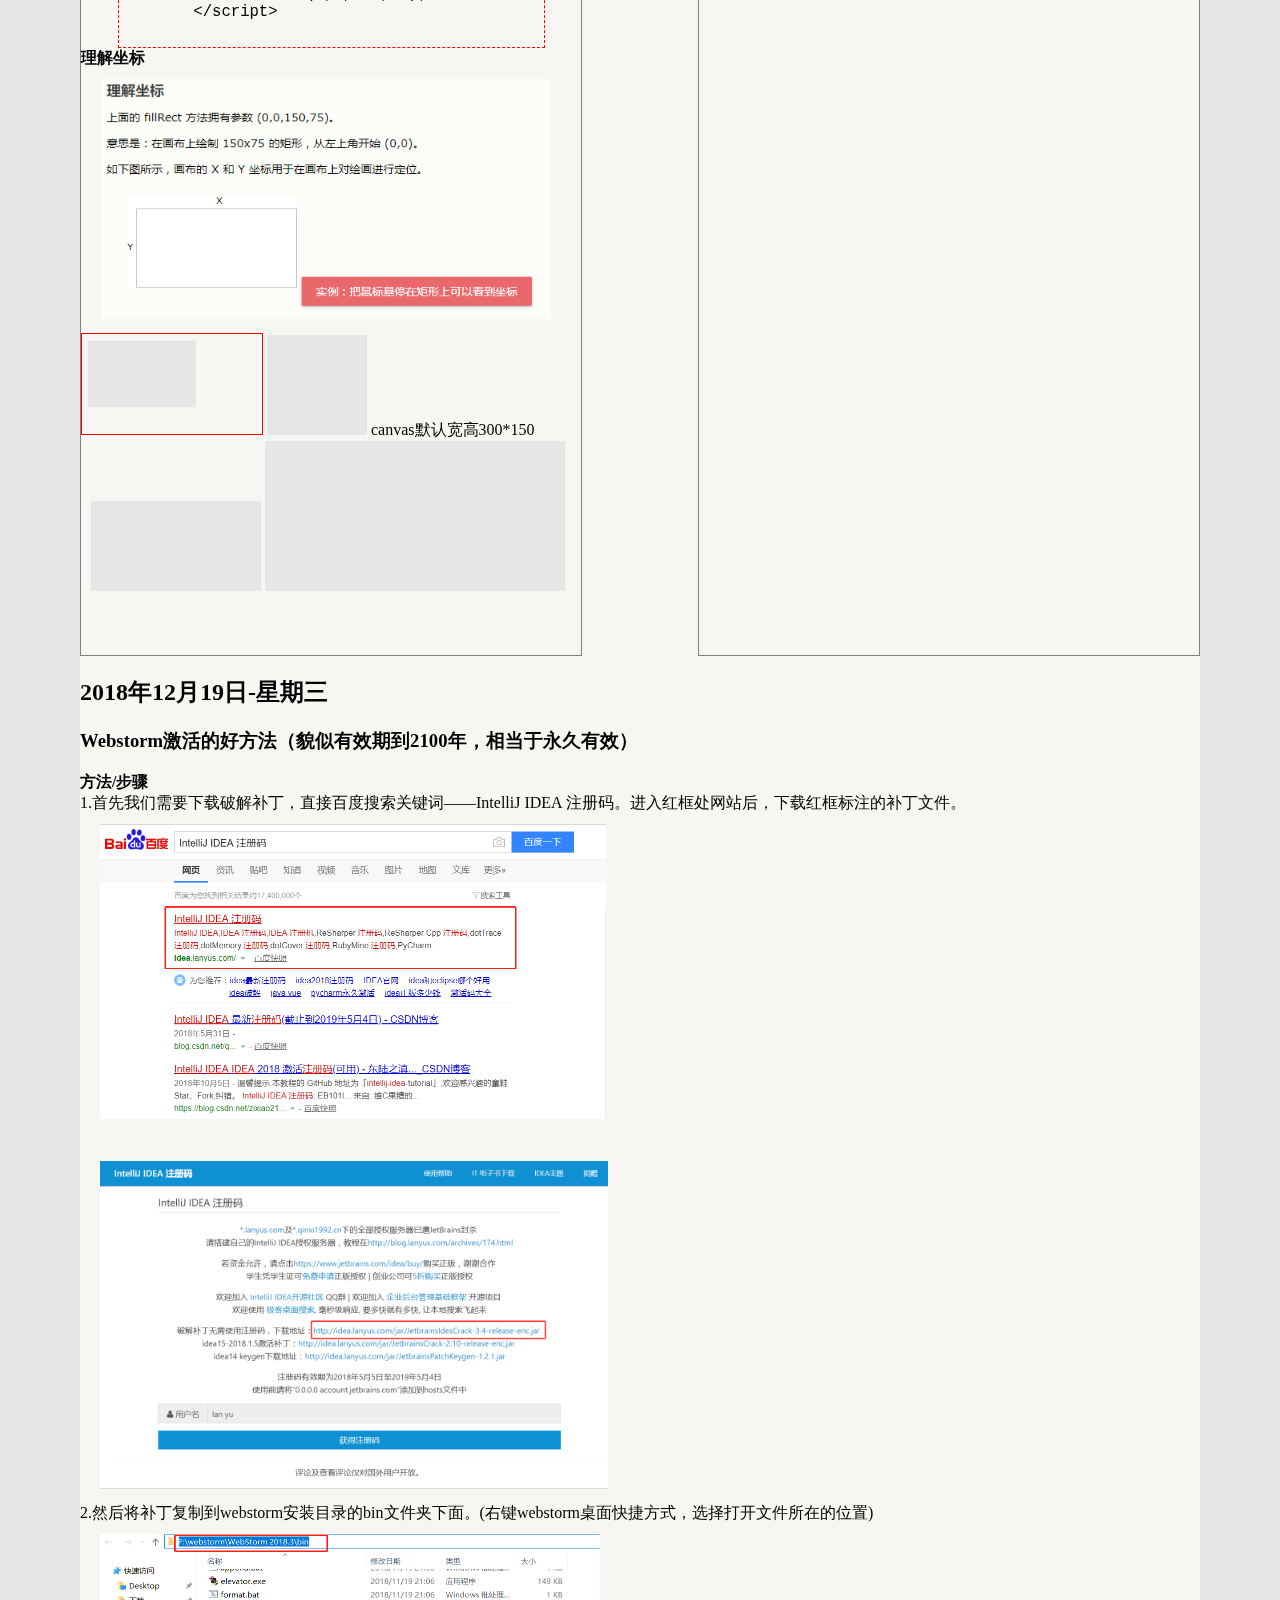
==== commit 5dbabfa3: "Learning_notes" ====
--- a/index.html
+++ b/index.html
@@ -474,22 +474,16 @@
     <div class="clear" style="clear:both;"></div>
 </div>
 <p>轮播图所用技能点：【1】DOM操作【2】定时器【3】事件运用【4】JS动画【5】函数递归【6】无限滚动法<br/>
-    定时器体现在轮播图会自动轮播；无限滚动法的应用使得到了轮播图最后一张图片时，继续轮播，会回到第一张图片。
+    定时器体现在轮播图会自动轮播；无限滚动法的应用使得到了轮播图最后一张图片时，继续轮播，会回到第一张图片。<br/><br/>
+    <span style="text-indent:2em;display:inline-block;">对于轮播，可以自己吃透js控制，自己动手写复杂的代码实现，但是往往在实际生产活动中，我们都喜欢用一些省事的插件或者框架去实现，
+        所以轮播图有非常非常多的实现方法，我们尽量掌握最原始的原理，然后学会熟练使用几个轮播图插件。
+    </span>
 </p>
-<div class="carousel_container">
-    <div id="list" style="left:-500px;">
-        <img src="images/5.jpg" alt="carousel5"/>
-        <img src="images/1.jpg" alt="carousel1"/>
-        <img src="images/2.jpg" alt="carousel2"/>
-        <img src="images/3.jpg" alt="carousel3"/>
-        <img src="images/4.jpg" alt="carousel4"/>
-        <img src="images/5.jpg" alt="carousel5"/>
-        <img src="images/1.jpg" alt="carousel1"/>
-    </div>
-    <div id="buttons">
-        <span id="c1"></span>
-    </div>
-</div>
+<p><a href="lunbotu.html" style="text-decoration:none;" target="_blank">
+        自己尝试实现轮播图，点击我，跳转到新窗口轮播图demo
+    </a>
+</p>
+
 <p>
     <a href="https://www.cnblogs.com/ada-blog/p/7242664.html" style="text-decoration:none;" target="_blank;">
         margin：auto探索出的关于水平垂直居中的另一个小方法！
@@ -1268,7 +1262,8 @@
         <span style="font-size:9px;">盛世情微，再无终老777</span><br/>
         <span style="font-size:6px;">盛世情微，再无终老777</span><br/>
         <span>如果想比9px字体都小，能否实现呢？</span>
-        <a href="https://blog.csdn.net/hangge0111/article/details/81946809" target="_blank" style="text-decoration:none;color:tomato;">
+        <a href="https://blog.csdn.net/hangge0111/article/details/81946809" target="_blank"
+           style="text-decoration:none;color:tomato;">
             点击我，跳转到实现链接...(下面这行文字为实现出来的效果)
         </a>
         <br/>
@@ -1307,6 +1302,13 @@
         <li><a href="#">Products</a></li>
         <li><a href="#">Contact</a></li>
     </ul>
+</div>
+
+
+<div>
+    <h2>2018年1月10日-星期四</h2>
+    Bootstrap框架学习，网址:<a href="https://getbootstrap.com" style="text-decoration:none;" target="_blank">https://getbootstrap.com</a><br/>
+    <a href="bootstrap.html" style="text-decoration:none;" target="_blank">点击我，看一个bootstrap-demo</a>
 </div>
 <script type="text/javascript">
     var para = document.getElementById("para");
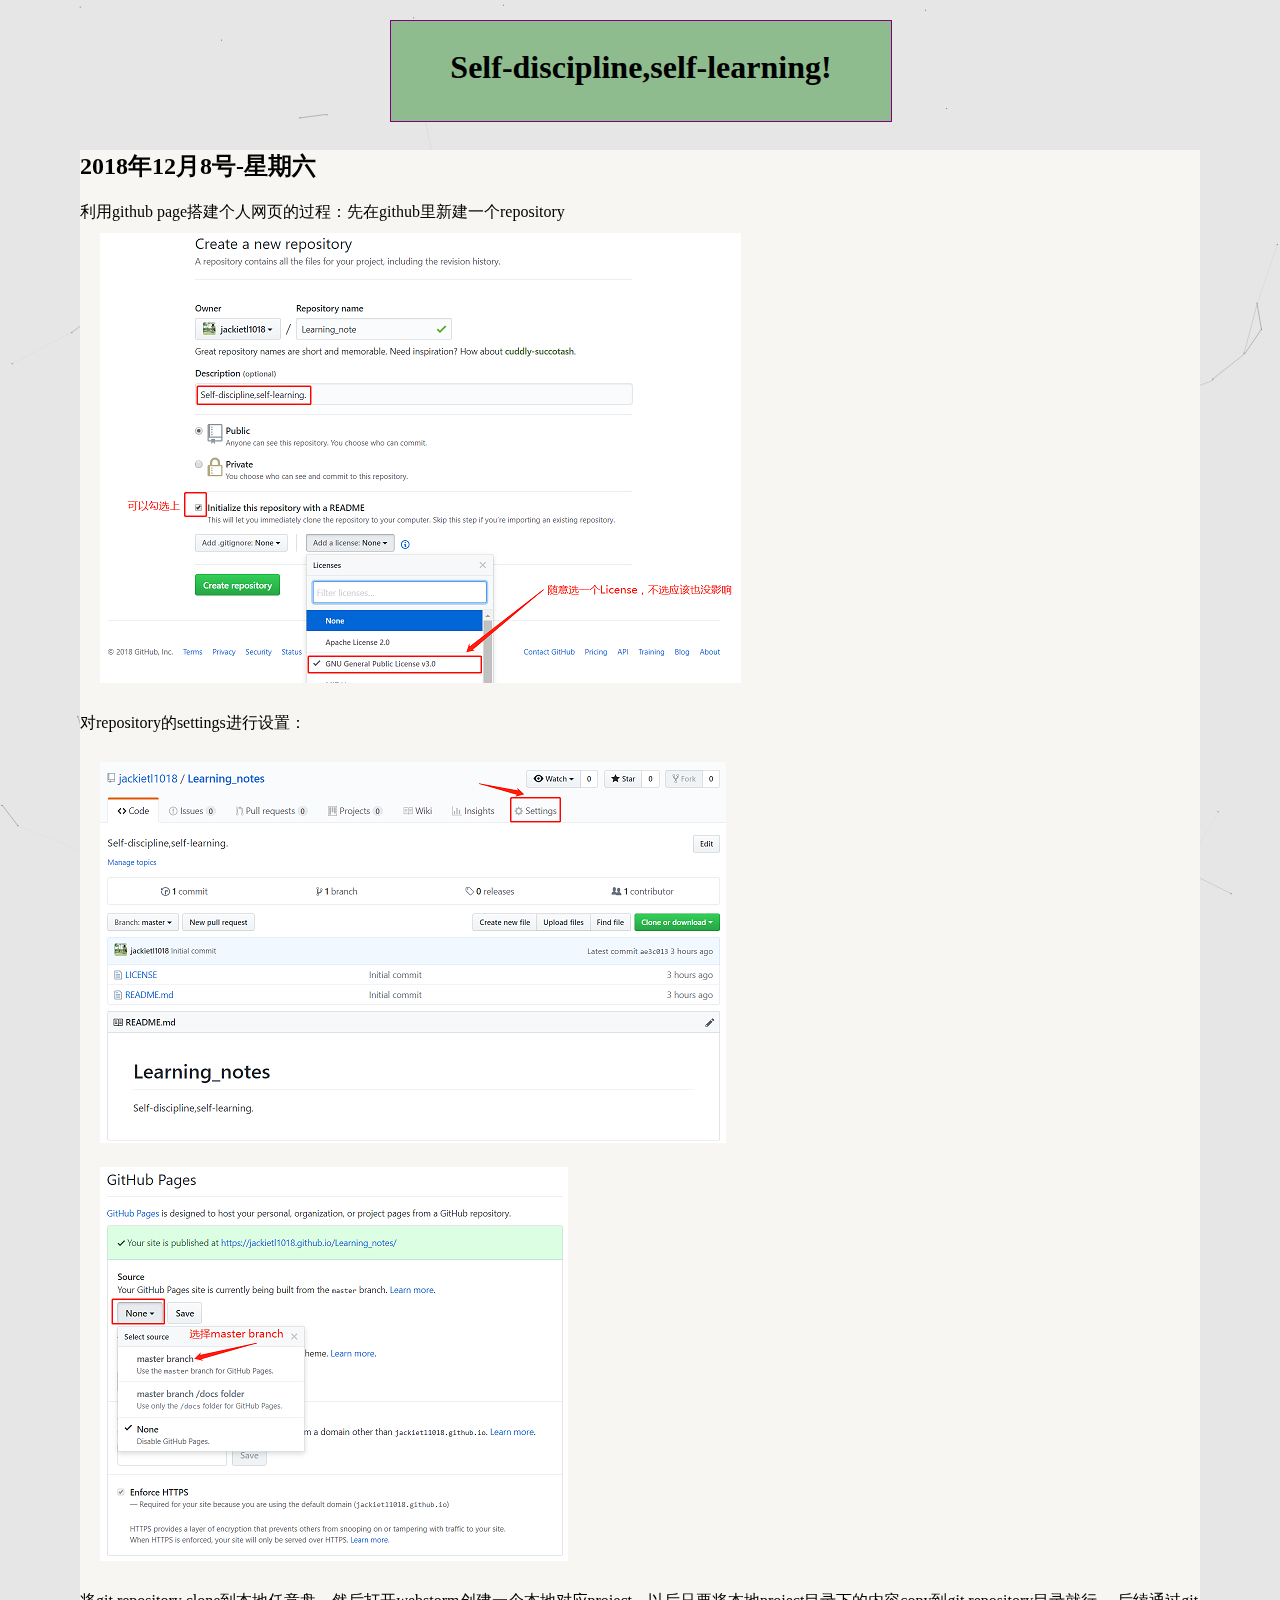
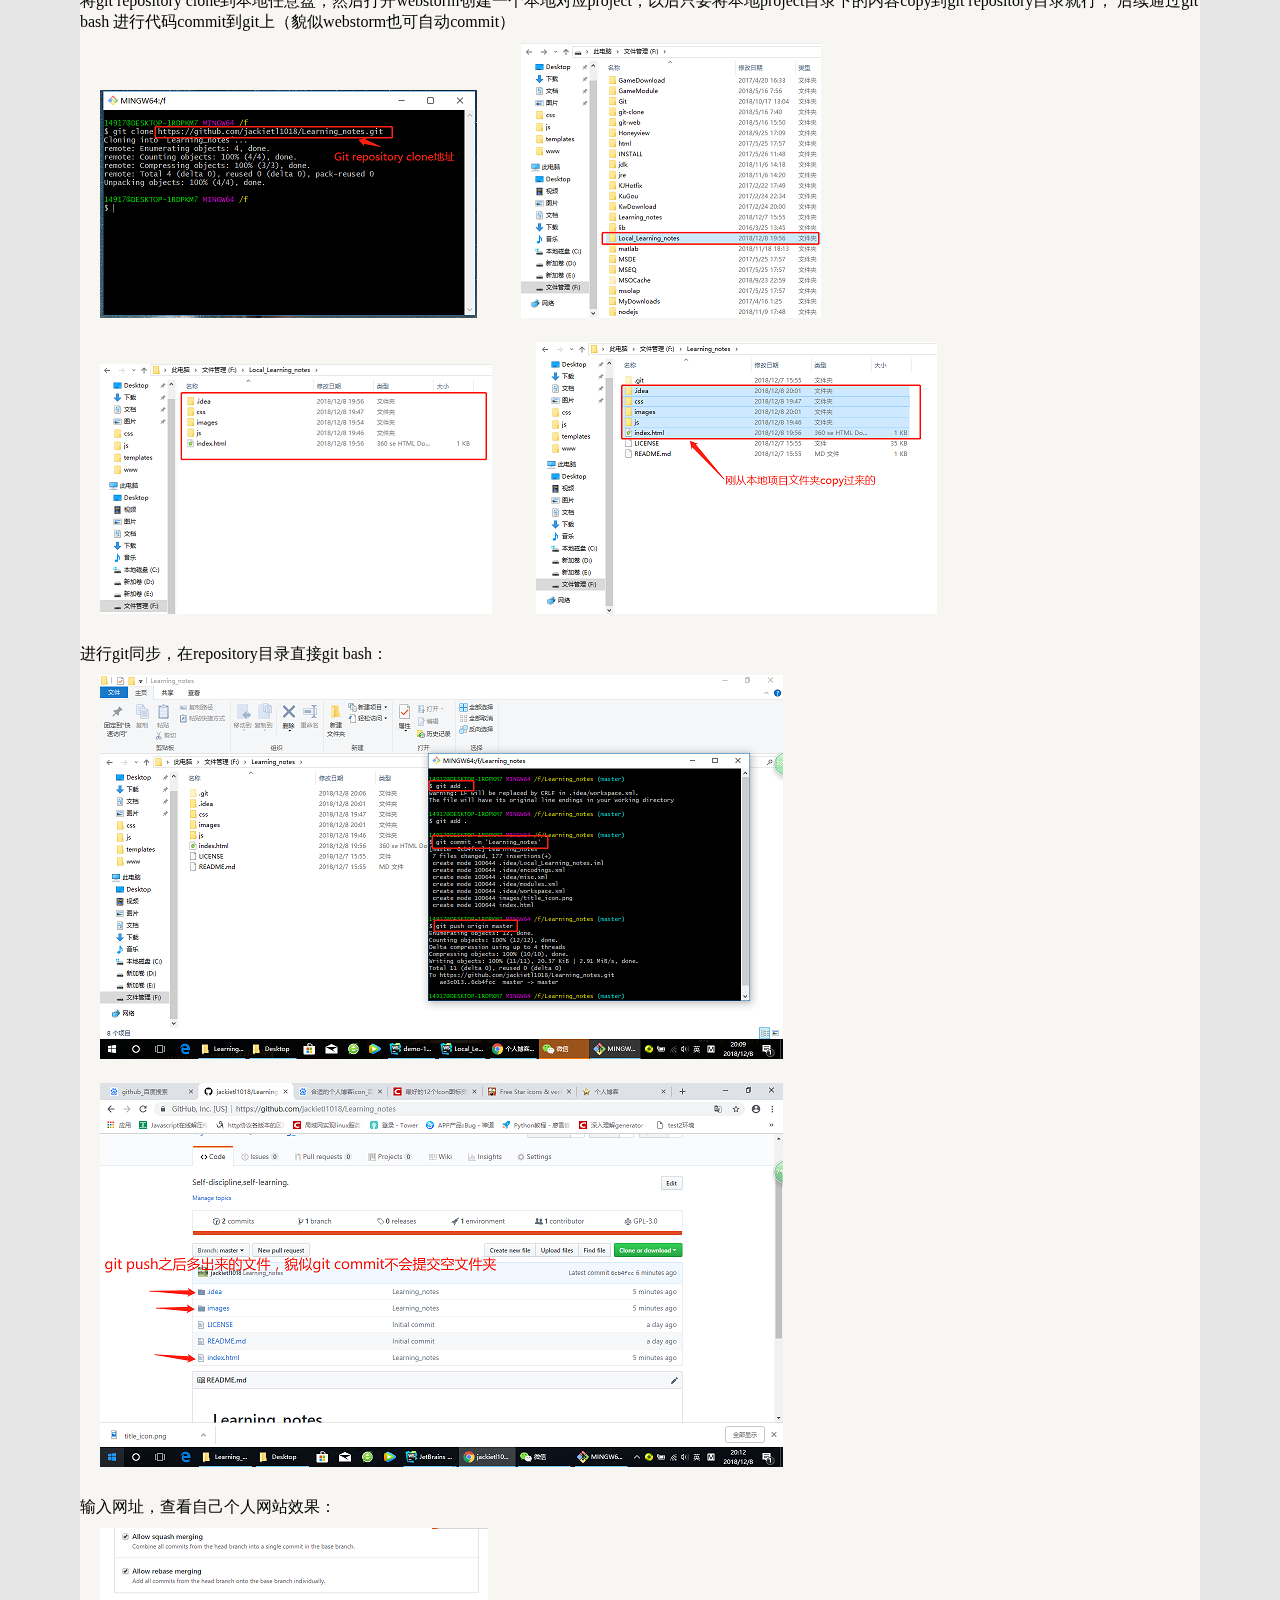
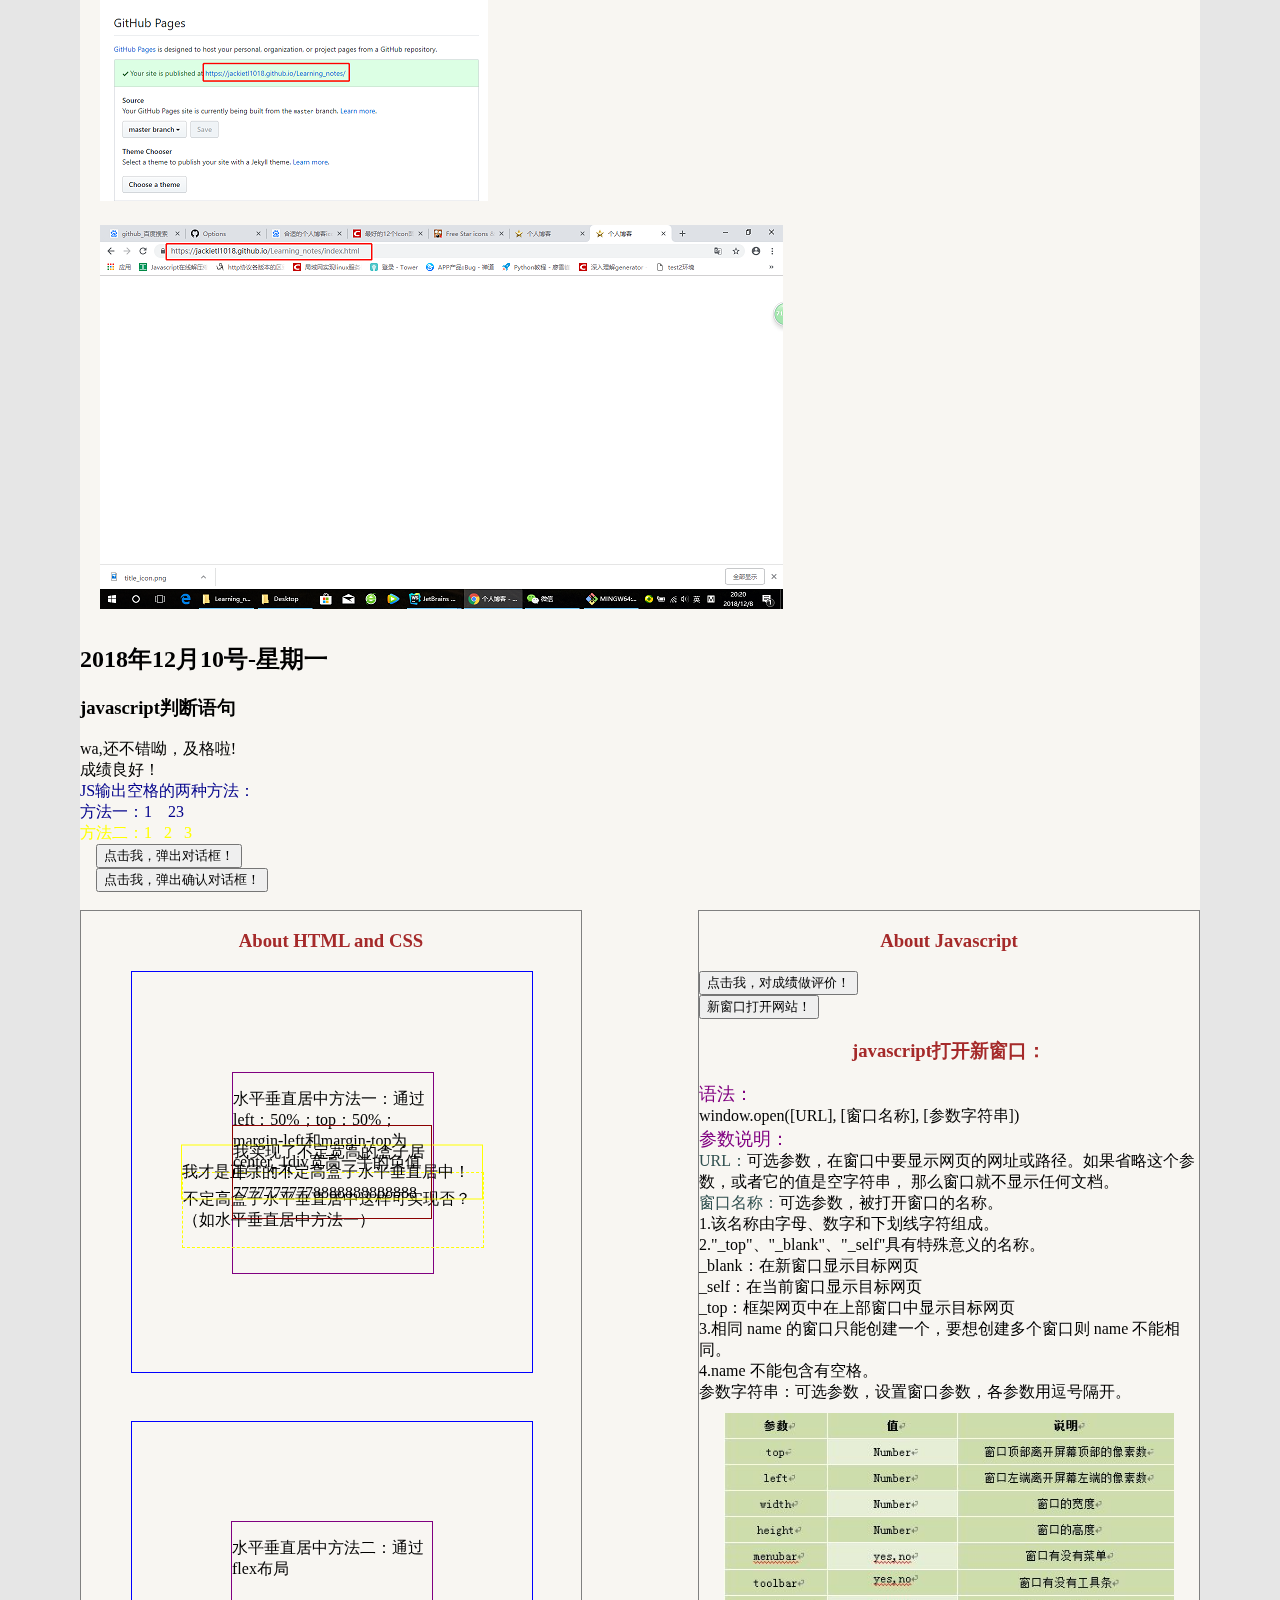
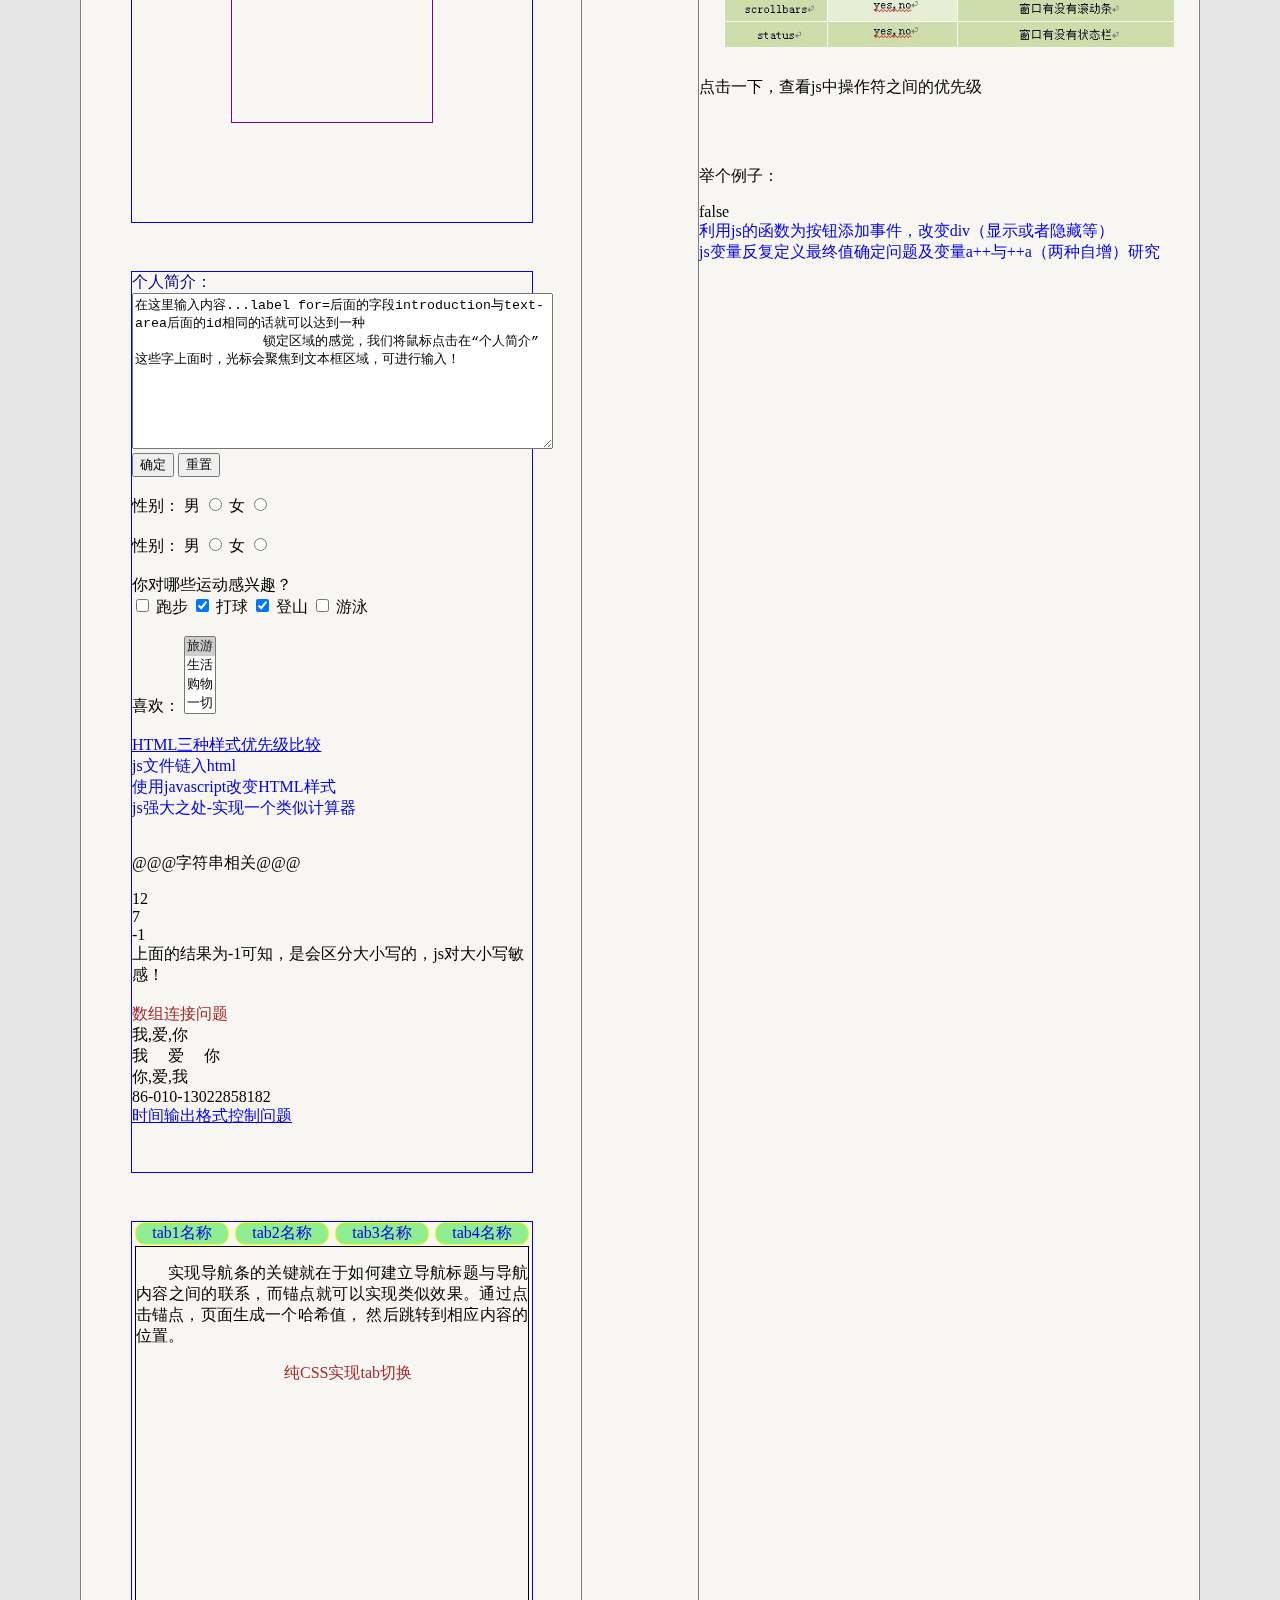
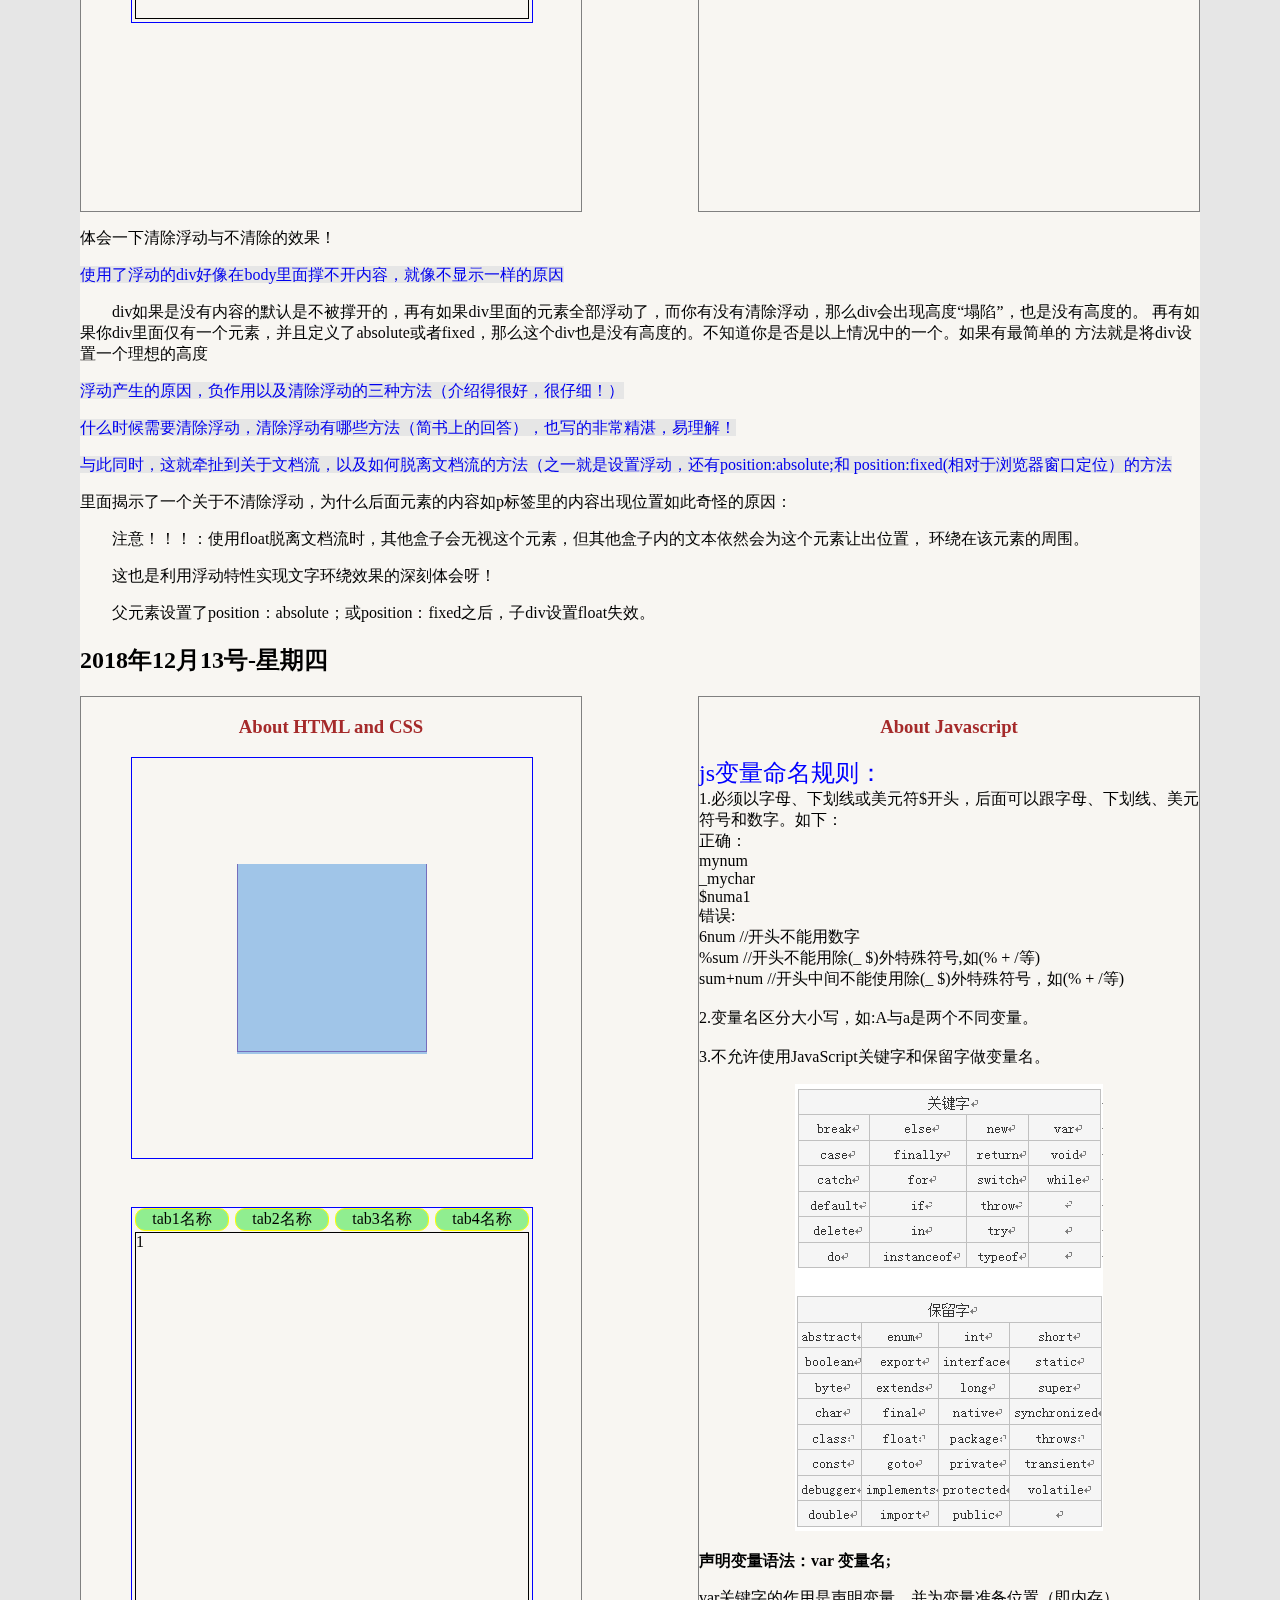
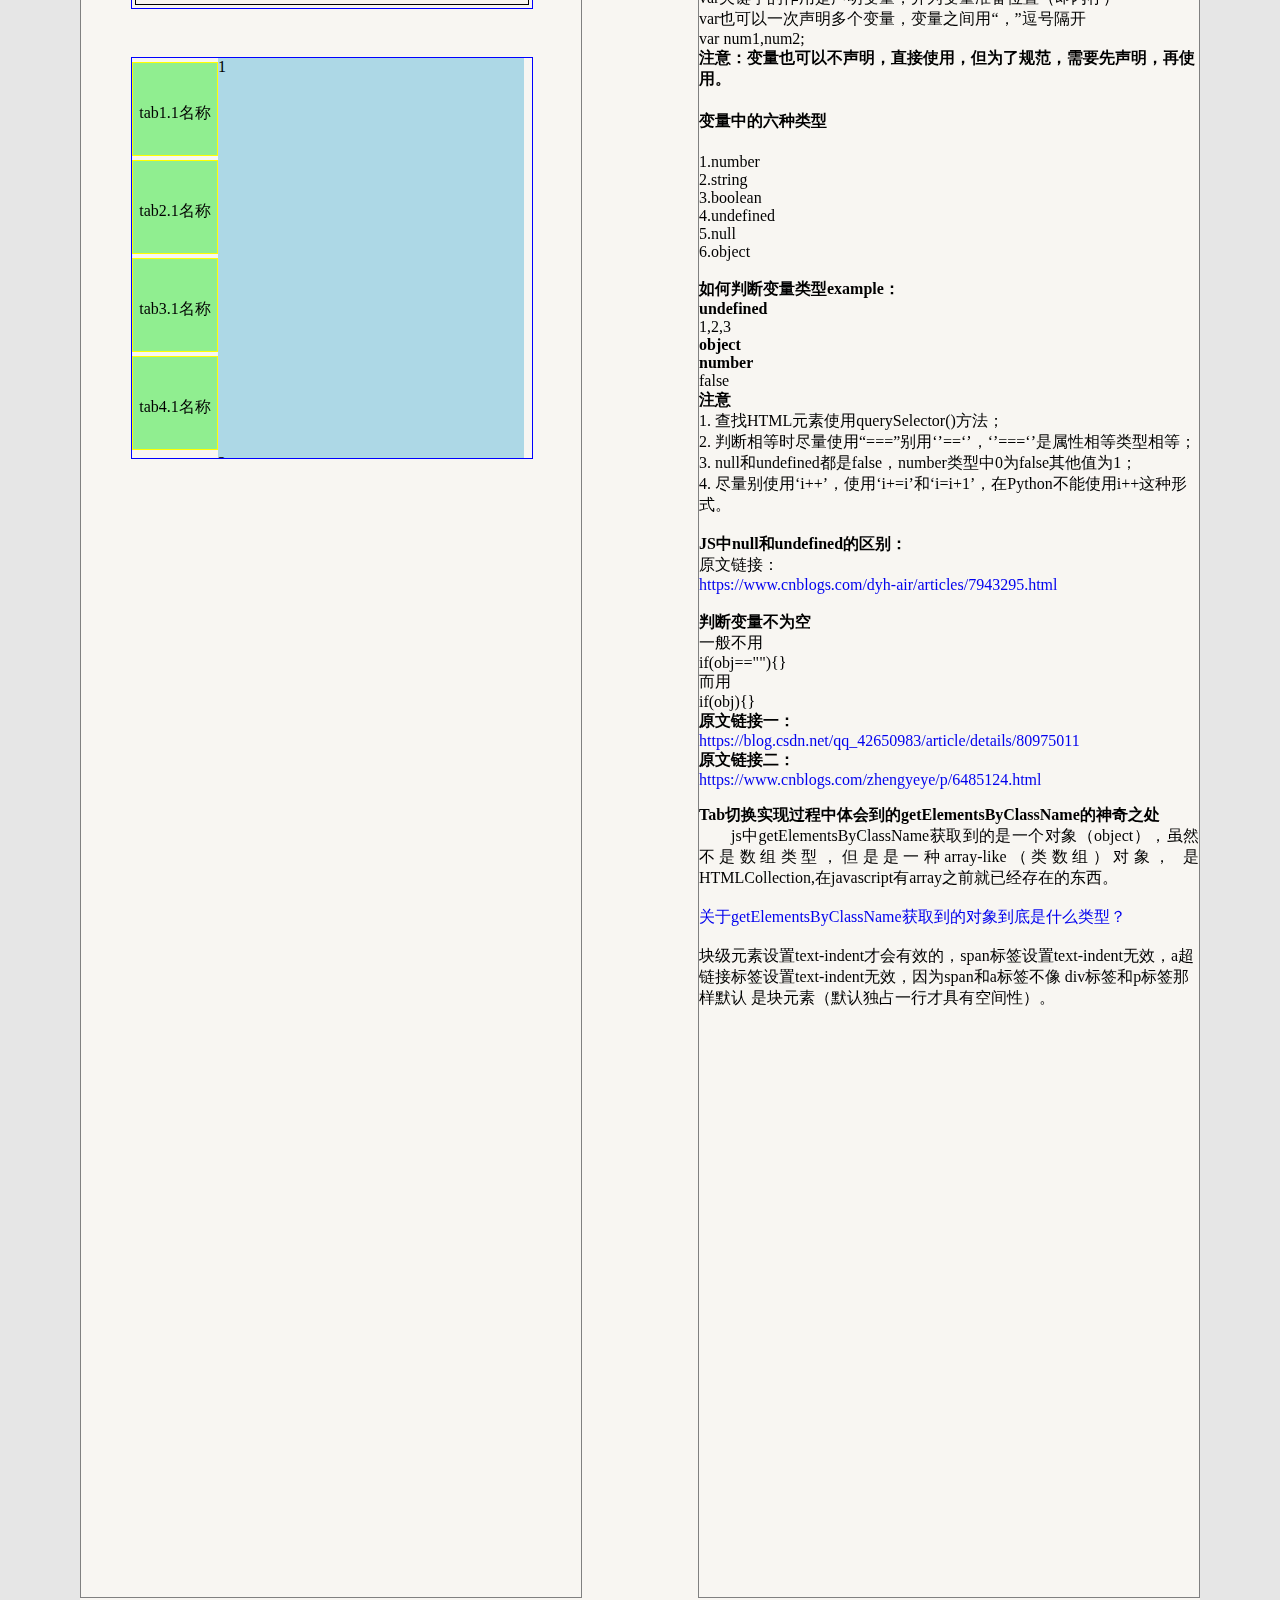
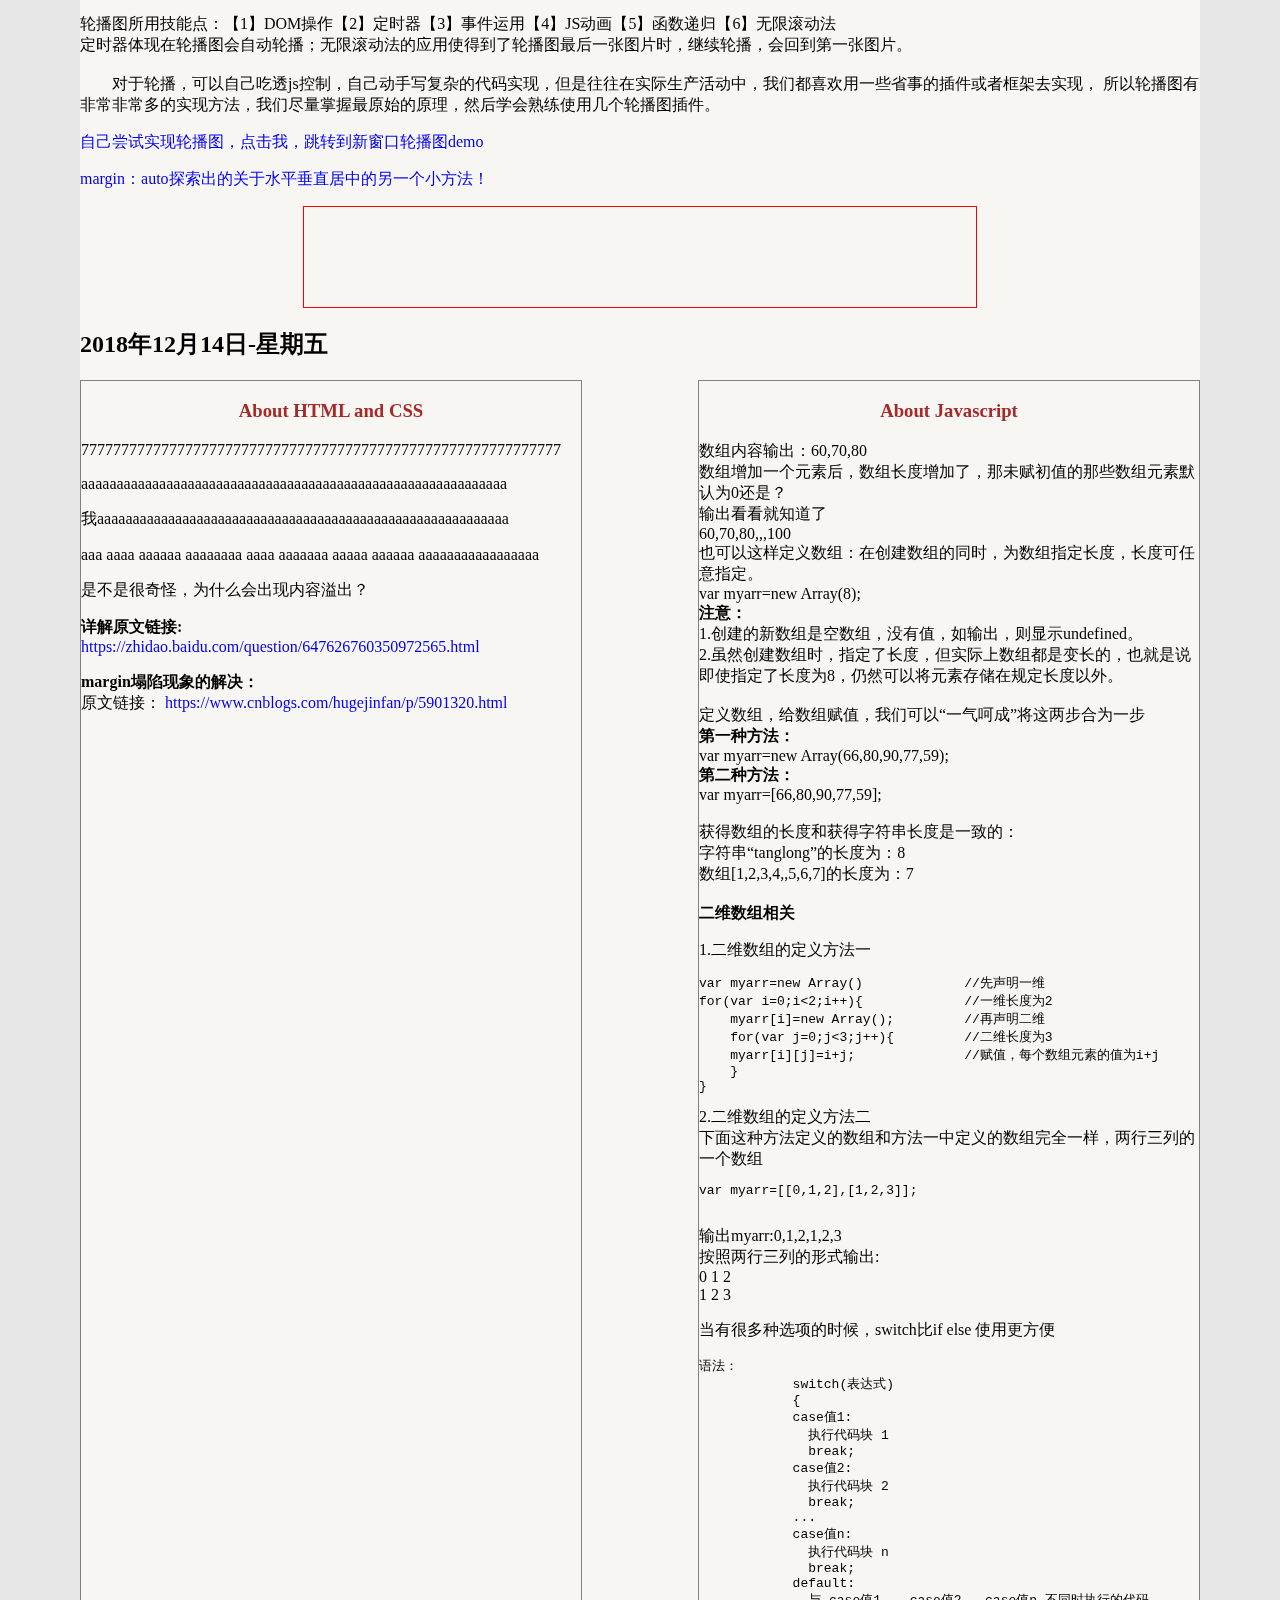
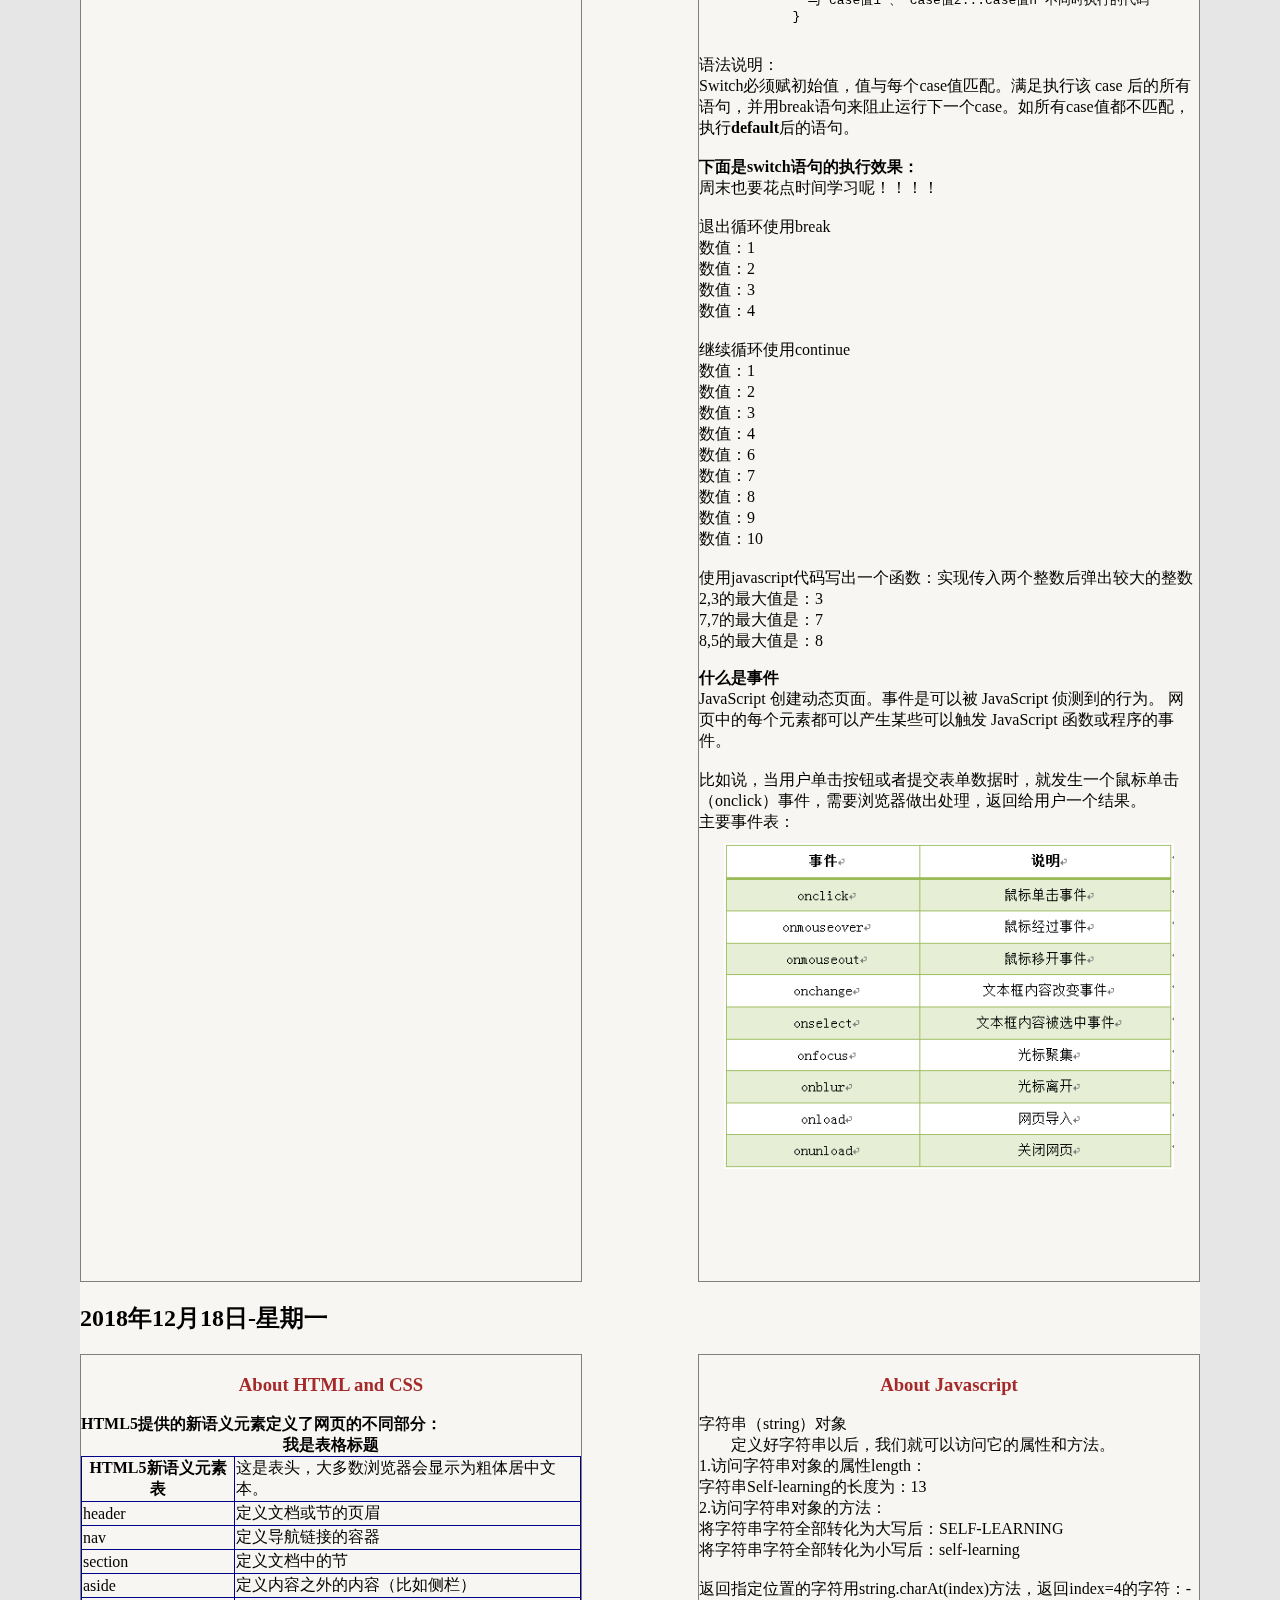
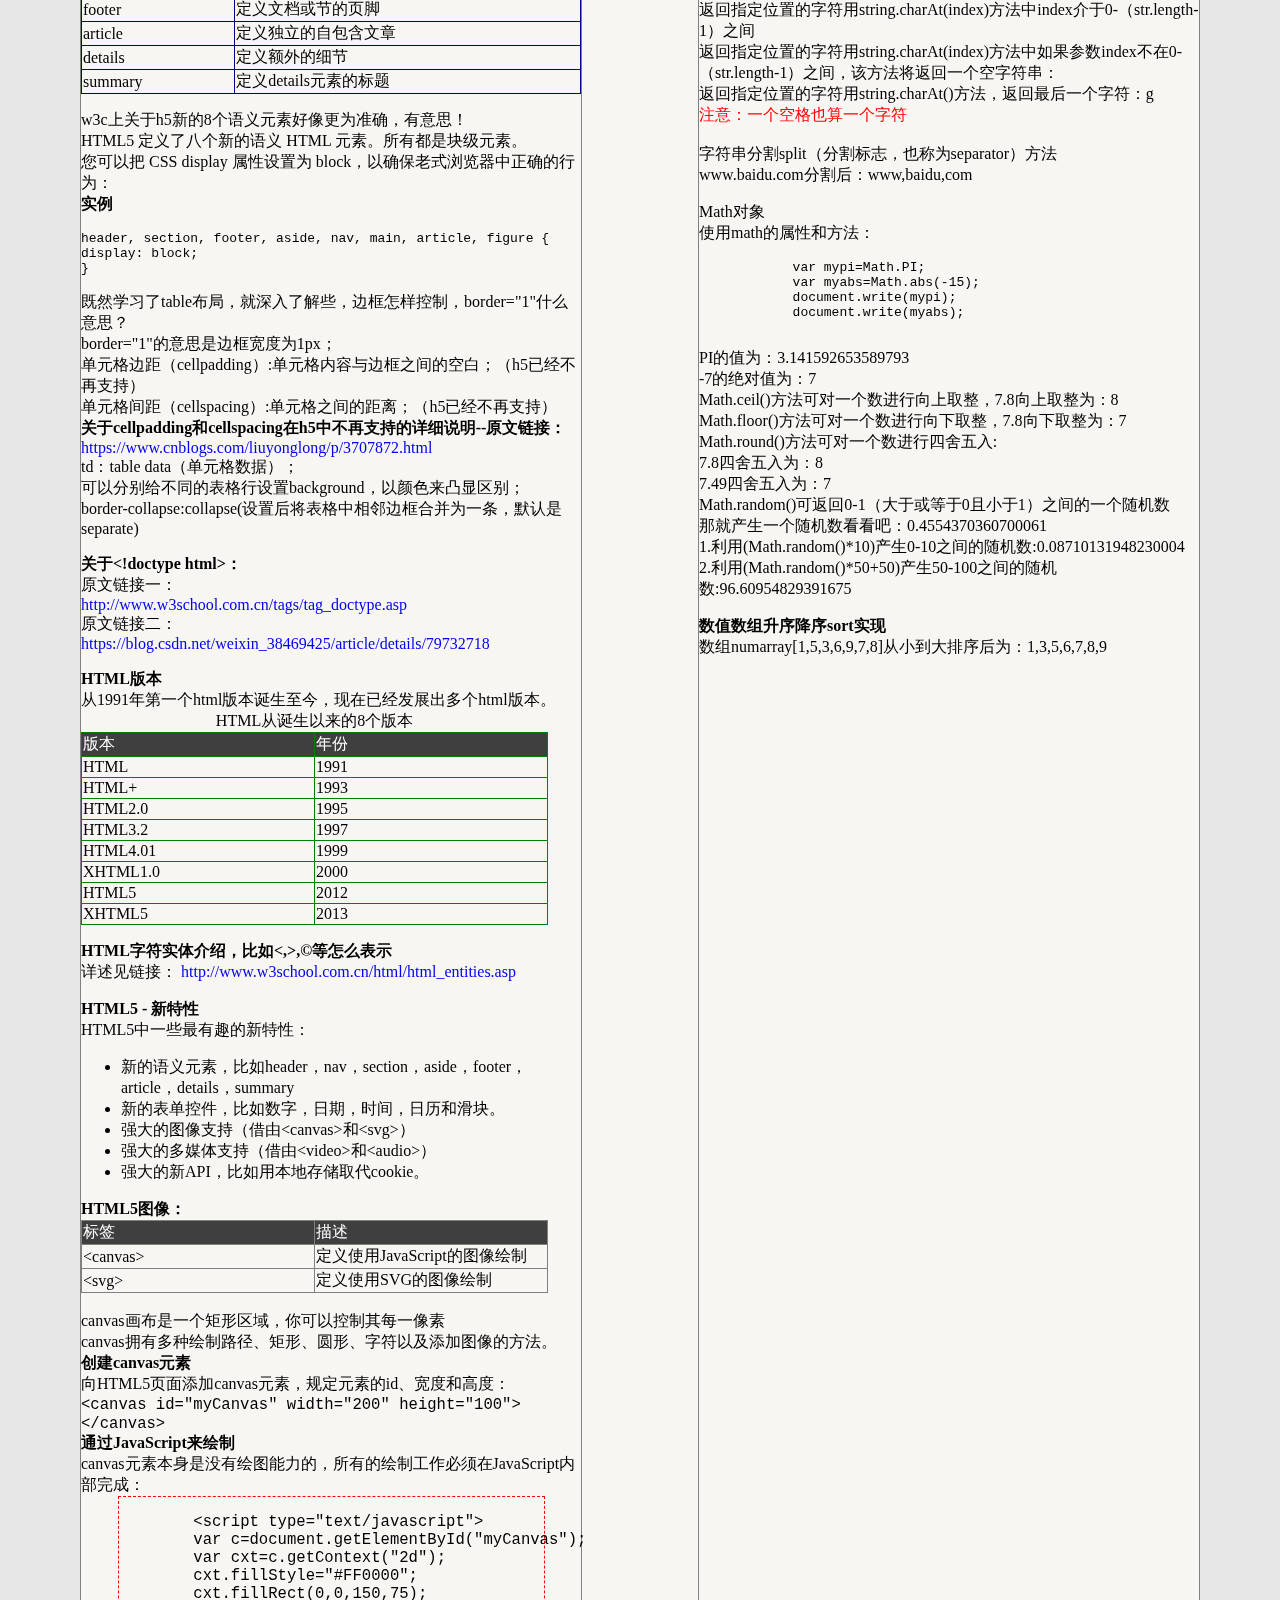
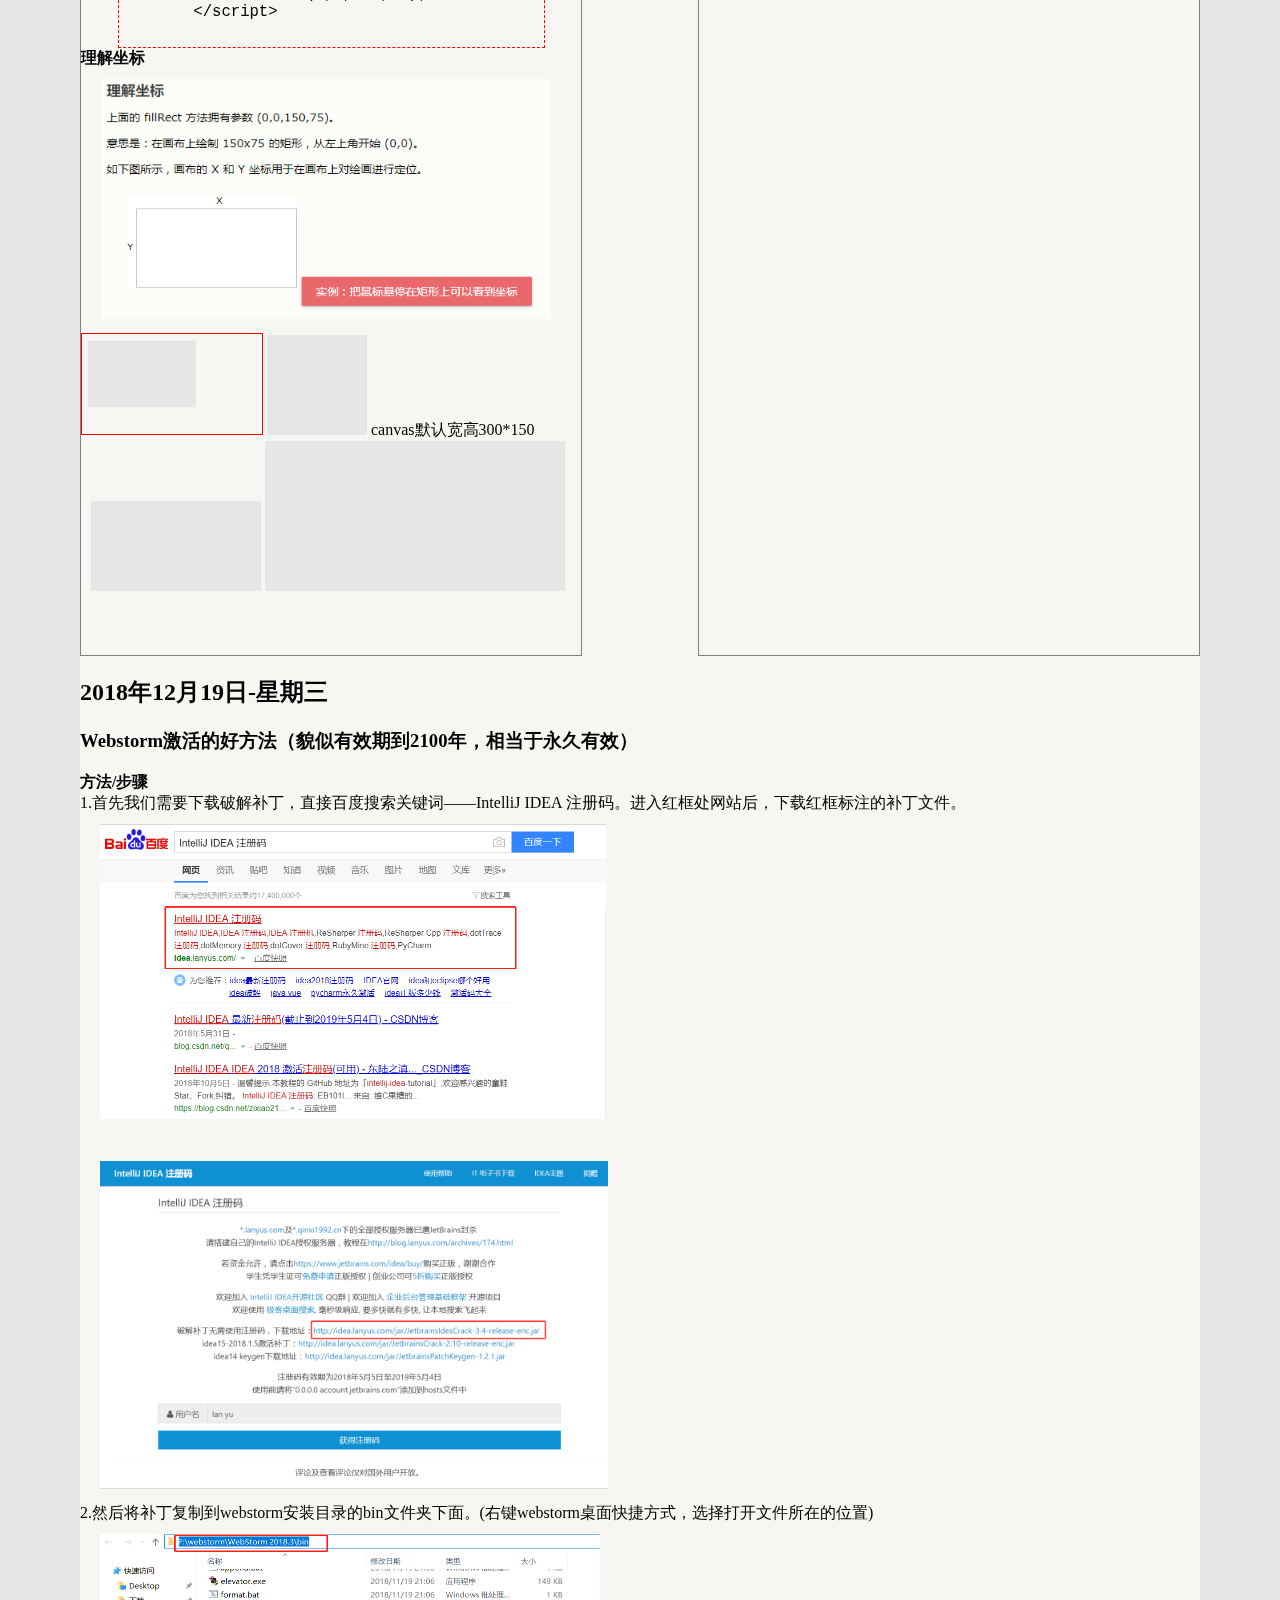
==== commit 9aece43b: "Learning_notes" ====
--- a/index.html
+++ b/index.html
@@ -480,8 +480,8 @@
     </span>
 </p>
 <p><a href="lunbotu.html" style="text-decoration:none;" target="_blank">
-        自己尝试实现轮播图，点击我，跳转到新窗口轮播图demo
-    </a>
+    自己尝试实现轮播图，点击我，跳转到新窗口轮播图demo
+</a>
 </p>
 
 <p>
@@ -1309,6 +1309,130 @@
     <h2>2018年1月10日-星期四</h2>
     Bootstrap框架学习，网址:<a href="https://getbootstrap.com" style="text-decoration:none;" target="_blank">https://getbootstrap.com</a><br/>
     <a href="bootstrap.html" style="text-decoration:none;" target="_blank">点击我，看一个bootstrap-demo</a>
+    <hr/>
+    关于负margin的理解与运用，详细网址链接：
+    <a href="http://www.hicss.net/i-know-you-do-not-know-the-negative-margin/" style="text-decoration:none;"
+       target="_blank">
+        http://www.hicss.net/i-know-you-do-not-know-the-negative-margin/
+    </a>
+    <br/>
+    为什么远程桌面连接配置一切正常 但长时间无法连接？（这个是亲身经历，后面也不算太好解决，因为是网络的问题，又不知道问题在哪，只是多尝试了好几次连接
+    最终连接上了）
+    <br/>
+    原文链接：
+    <a href="http://www.pgygho.com/help/2492.html" style="text-decoration:none;" target="_blank">http://www.pgygho.com/help/2492.html</a>
+    <hr/>
+    <h3>
+        自动化测试工具及各种环境搭建
+    </h3>
+    1.安装node.js,将其安装目录添加到环境变量path中，比如我自己的是：C:\Program Files\nodejs；<br/>
+    <hr/>
+    <br/>
+    2.安装python（有python2.x和python3.x版本，我两个都安装了，一个是python2.7，一个是python3.7），安装的时候可以选择添加路径到环境变量中，这样
+    后面就不用自己手动再次添加了，他会出现在用户变量里的。python2.7的使用估计得我自己再添加一下环境变量啦。
+    <hr/>
+    <br/>
+    在cmd命令窗口下分别输入python和python2，结果如下：<br/>
+    <img src="images/cmd_python.png" alt="cmd命令窗口输入python运行截图"/><br/>
+    观察截图可知，python2应该是未添加到环境变量的原因，导致显示'python2' 不是内部或外部命令，也不是可运行的程序
+    或批处理文件。参照python3.7自动添加路径的形式，最终在cmd下输入python依然报同样的错误<br/>
+    <strong>最后一行cls命令是清除cmd命令行记录的作用</strong><br/>
+    原因见原文链接：
+    <a href="https://www.cnblogs.com/zhengyihan1216/p/6011640.html" style="text-decoration: none;"
+       target="_blank">
+        https://www.cnblogs.com/zhengyihan1216/p/6011640.html
+    </a>
+    <br/>
+    进行修改过后最终输入python2成功进入python2的交互式环境，关于如何退出python的交互式环境可参考：python教程-廖雪峰的官方网站
+    <a href="https://www.liaoxuefeng.com/wiki/0014316089557264a6b348958f449949df42a6d3a2e542c000"
+       style="text-decoration:none;" target="_blank">
+        https://www.liaoxuefeng.com/wiki/0014316089557264a6b348958f449949df42a6d3a2e542c000
+    </a>
+    3.安装JDK，并设置JAVA_HOME环境变量。<br/>
+    我的电脑上的jdk下载的.exe执行文件在D:\BaiduNetdiskDownload，安装目录在：C:\Program Files\Java
+    <hr/>
+    <br/>
+    4.安装Android SDK，并设置ANDROID_HOME环境变量；把sdk下的tools和platform-tools也设置环境变量。<br/>
+    我的电脑上的android sdk安装目录是：C:\Users\14917\AppData\Local\Android\android-sdk（这应该是我在安装android studio时的默认android sdk安装目录了）
+    我的电脑上的android studio的安装目录是：D:\AndroidStudio，下载的.exe执行文件在：E:\Choreme_downloads
+    <hr/>
+    <br/>
+    5.安装pycharm，用来编写测试程序，最后结合appium可以进行真机测试，也可以在android studio下配置出android模拟器进行代码自动化测试。
+    <hr/>
+    <br/>
+    6.安装appium，我的电脑上appium.exe可执行文件目录：E:\Choreme_downloads，安装目录;C:\Program Files (x86)
+    （默认安装目录，貌似我根本就无法进行自定义安装），添加环境变量，可以参考电脑上的环境变量配置。<br/>
+    另一种安装方式：直接在cmd命令窗口输入：npm install -g appium
+    <hr/>
+    <br/>
+    7.最后我们需要cmd下输入：appium-doctor看我们的环境是否全部配置成功且齐全，然而，在此之前，我们要知道appium-doctor也是需要安装的：<br/>
+    cmd下输入：npm install -g appium-doctor进行安装，然后输入appium-doctor查看结果：<br/>
+    <img src="images/cmd_appium-doctor.png" alt="cmd窗口下输入appium-doctor截图"/>
+    <hr/>
+    <br/>
+    <strong>自动化测试实例</strong><br/>
+    教程步骤：
+    <a href="https://www.cnblogs.com/xuegonghou/p/7428415.html" style="text-decoration: none;" target="_blank">
+        https://www.cnblogs.com/xuegonghou/p/7428415.html
+    </a>
+    <br/>
+    <strong>1.android模拟器测试</strong><br/>
+    <ol type="I">
+        <li>多打开几个cmd窗口，可能需要同时使用多个；</li>
+        <li>打开pycharm，准备编写测试代码；</li>
+        <li>在一个cmd窗口中输入appium，接下来会触发启动appium桌面版，我们进行启动</li>
+        <li>打开android studio（AS），依次选择菜单栏tools-Android-AVD Manager，启动android模拟器</li>
+        <li>在cmd下输入adb devices查看模拟器设备号，待会在写测试代码的时候需要用到</li>
+        <li>当然，我们还需要在打开的android模拟器里打开设置，查看到对应的android版本，在测试代码中写上，必须完全对应，不然会报错</li>
+        <li>除此之外，代码中还有两个很重要的东西填写：appPackage和appActivity，可是我们需要如何获取呢？
+            <ol>
+                <li>比如我们这次测试针对手机里面的拨号器功能，那我们就打开手机上的拨号器</li>
+                <li>然后我们在cmd下输入：adb shell dumpsys window windows，查看运行结果：<br/>
+                    <img src="images/cmd_adb_shell.png" alt="cmd下输入adb shell dumpsys window windows的运行结果"/>
+                </li>
+                <li>当然我们可以进行一定的过滤（grep），输入adb shell dumpsys window windows|findstr mCurrent，运行结果如下图：
+                    <img src="images/cmd_adb_shell_grep.png"
+                         alt="cmd下输入adb shell dumpsys window windows|findstr mCurrent的运行结果"/>
+                </li>
+            </ol>
+        </li>
+        <li>接下来就涉及到如何写好测试代码了，我们在一个新的cmd窗口输入uiautomatorviewer，去获取app或者手机应用的ResourceId，<br/>
+            进行模拟点击时按照元素id或者class进行操作
+        </li>
+    </ol>
+    <hr/>
+    <br/>
+    <strong>那如果我们要在android studio模拟器上安装apk文件呢?</strong><br/>
+    刚开始找到了安装方法，主要有两种：
+    <div>
+    <ul>
+        <li style="float:left;">直接将电脑桌面上的.apk文件拖动到安卓模拟器里面，结果失败了，如图：<br/>
+            <img src="images/emulator_install_apk.png" alt=".apk文件直接拖动到安卓模拟器安装失败截图"/>
+        </li>
+        <li style="float:right;">
+            方法二链接：
+            <a href="https://blog.csdn.net/xuzhimolol/article/details/62235417" style="text-decoration: none;"
+               target="_blank">
+                https://blog.csdn.net/xuzhimolol/article/details/62235417
+            </a>
+            <br/>
+            <img src="images/adb_install_apk.png" alt="cmd 命令窗口输入adb install apk 失败截图"/>
+        </li>
+        <div class="clear" style="clear:both;"></div>
+    </ul>
+    </div>
+    <strong>那安卓模拟器下显示apk文件无法安装的具体原因是什么呢？</strong><br/>
+    详细解答见链接
+    <a href="https://blog.csdn.net/luweicheng24/article/details/65445343" style="text-decoration:none;" target="_blank">
+        https://blog.csdn.net/luweicheng24/article/details/65445343
+    </a>
+    在我重新添加模拟器的过程中却遇到了很尴尬的问题，根本无法选取到arm cpu架构的模拟器，并且连86架构的选项也特别少<br/>
+    于是，我打开Tools-Android-SDK Manager,安装了一些高version的SDK Platforms，可是还是没用，几经周折，我无意点开了一个<br/>
+    按钮，吓我一跳，原来还有好多没下载好，如图：<br/>
+    <img src="images/sdk_platforms.png" alt="sdk platforms packages下载"/>
+
+
+
 </div>
 <script type="text/javascript">
     var para = document.getElementById("para");
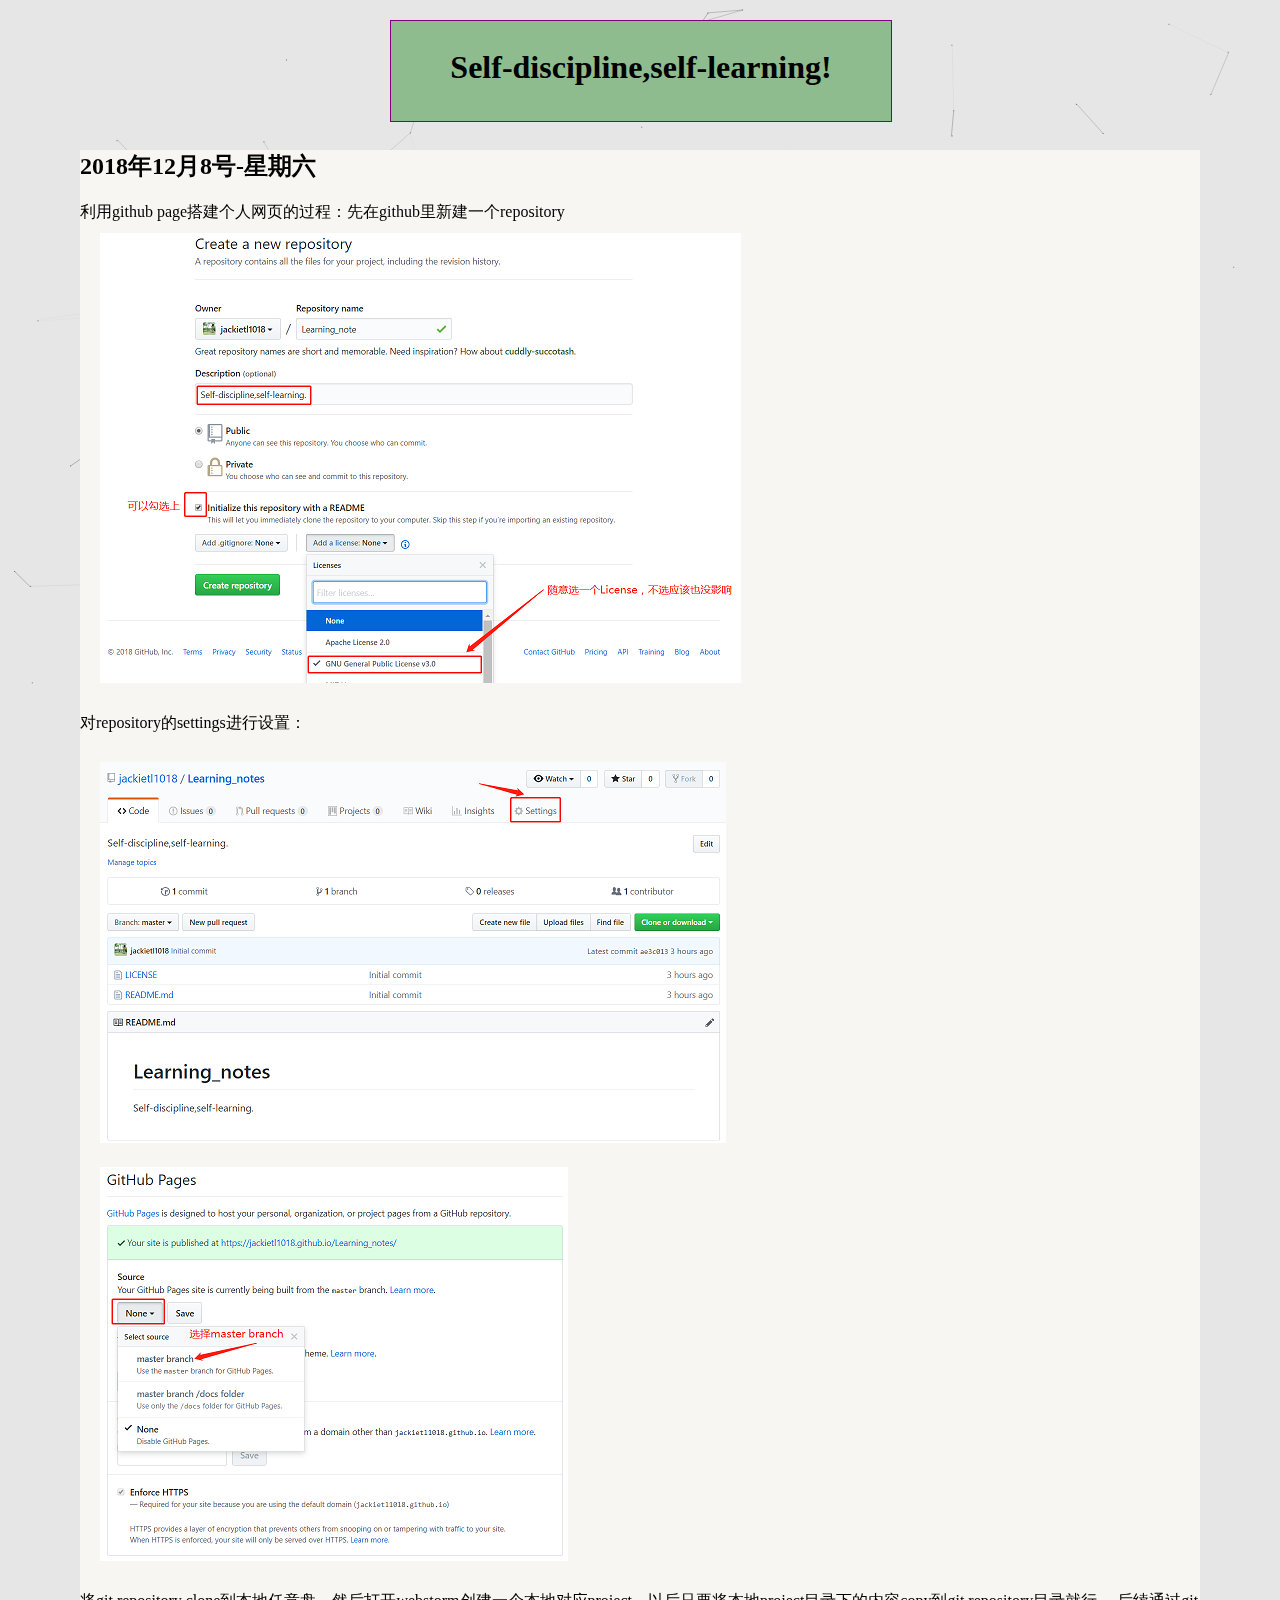
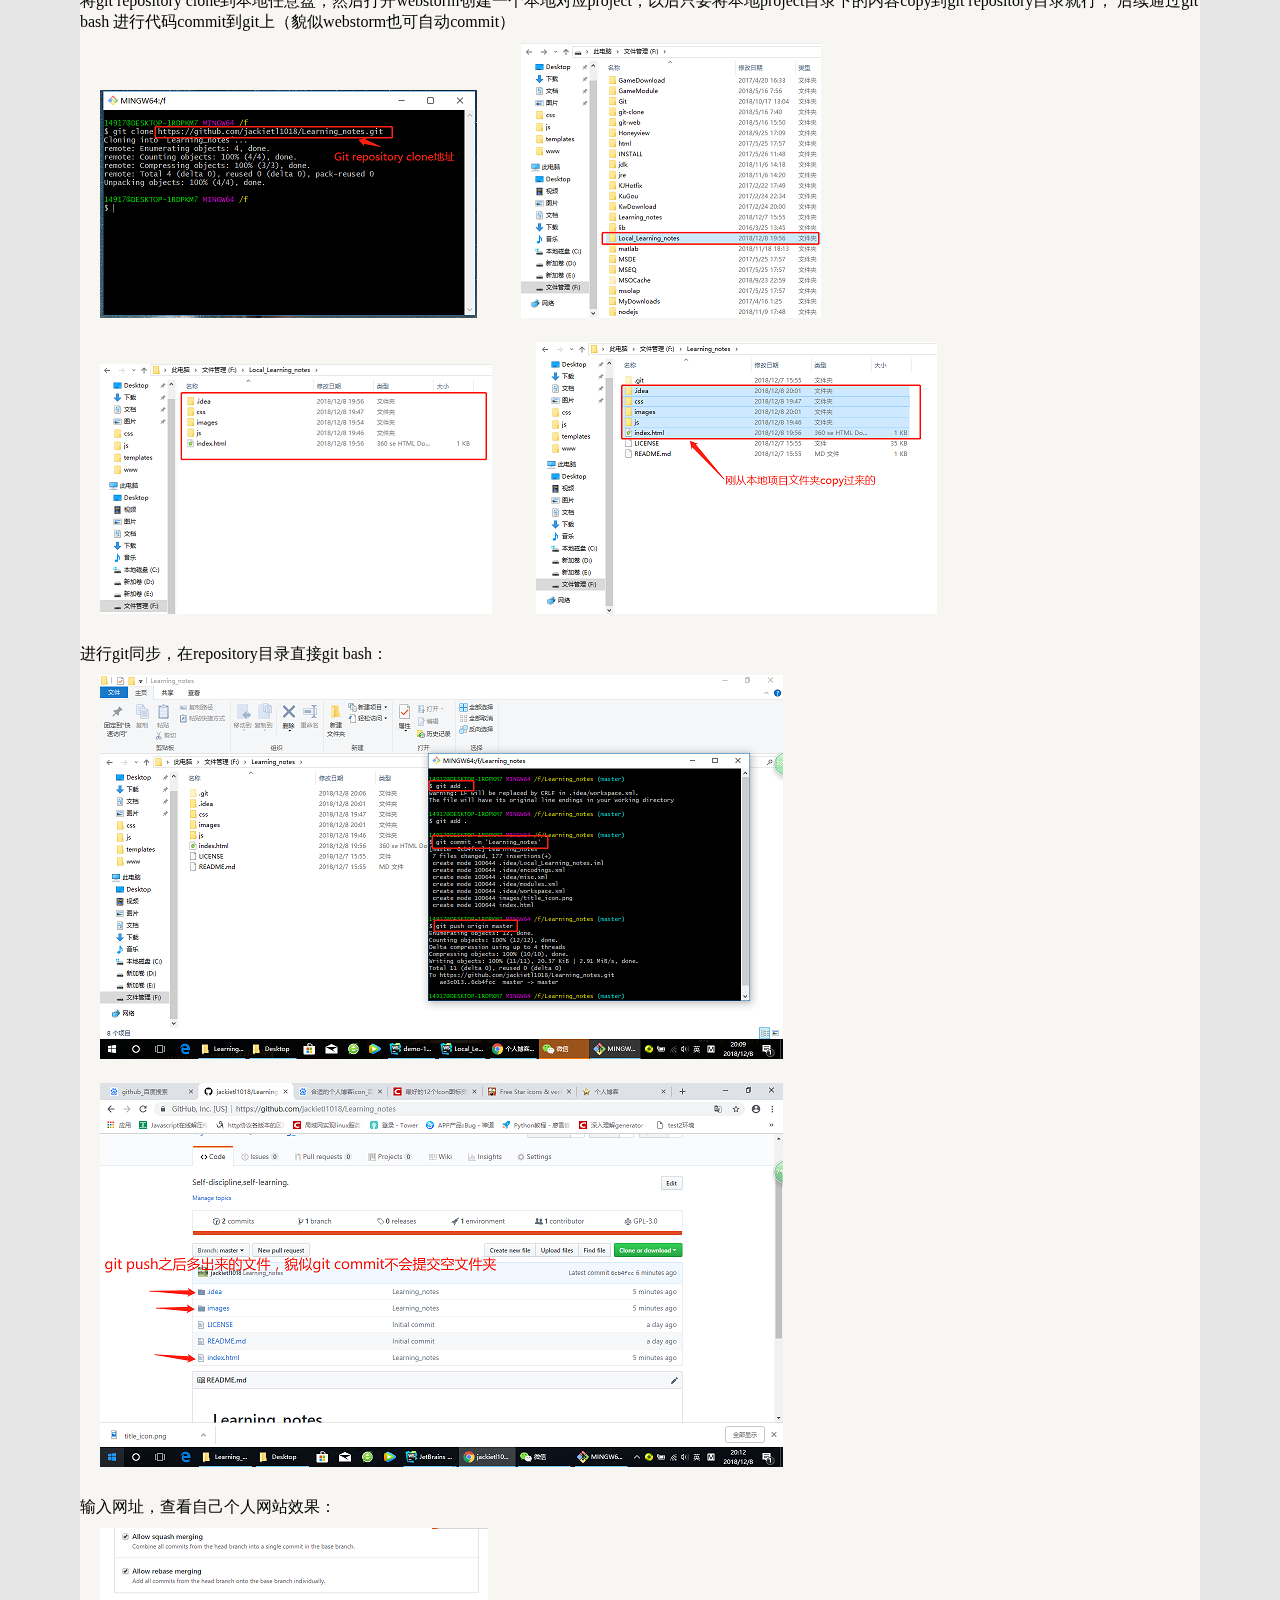
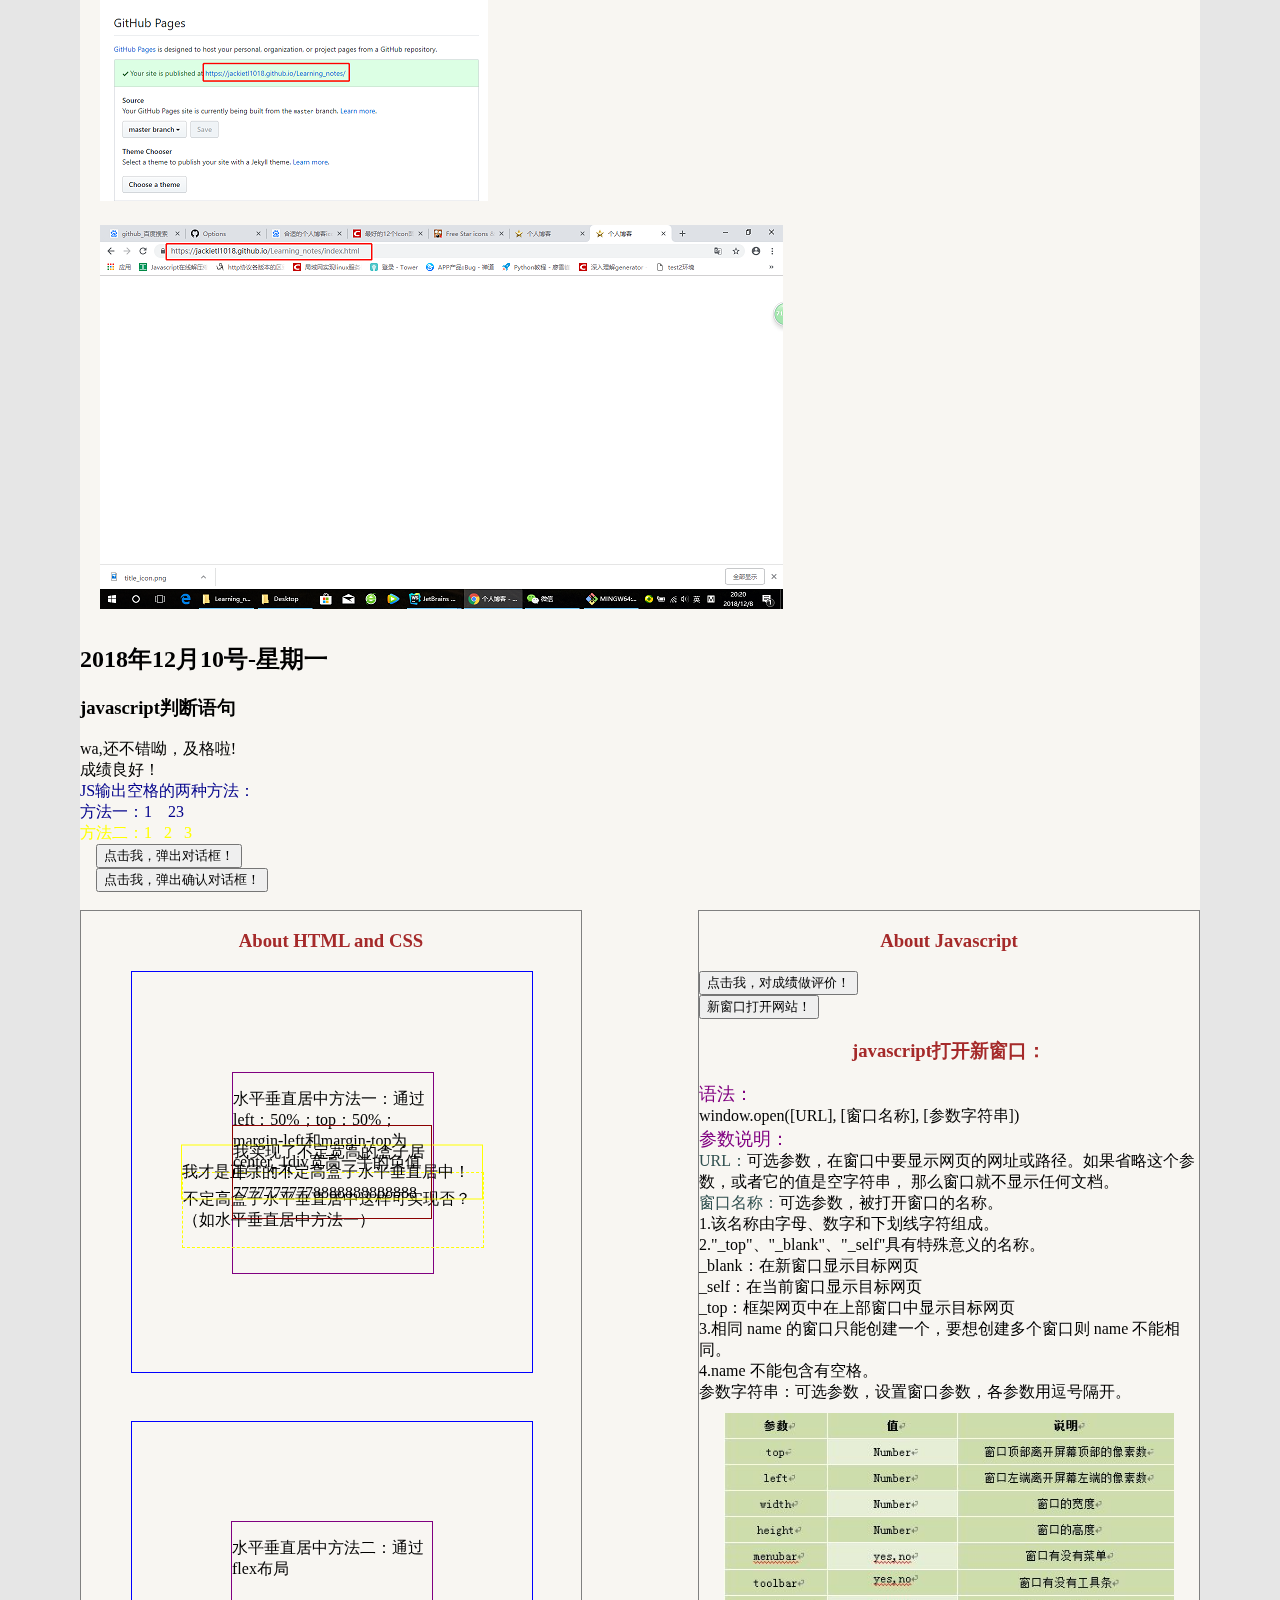
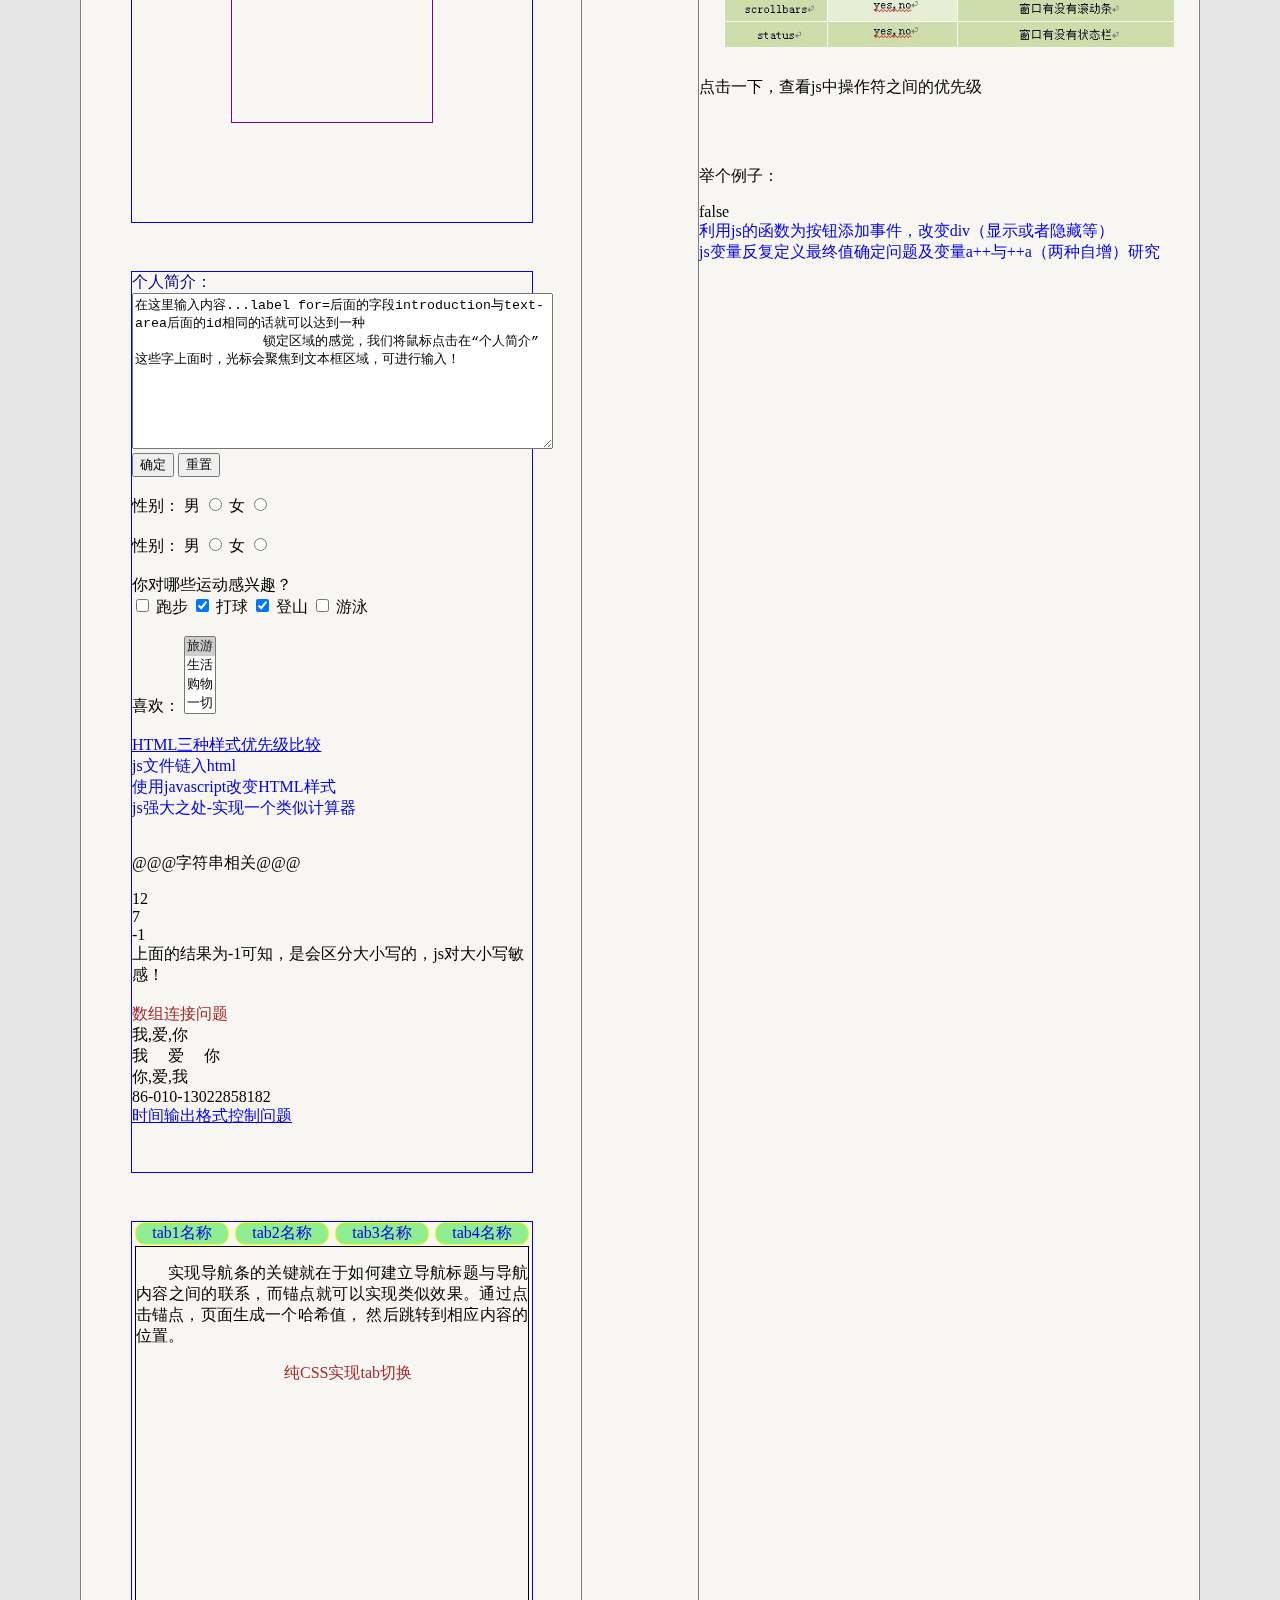
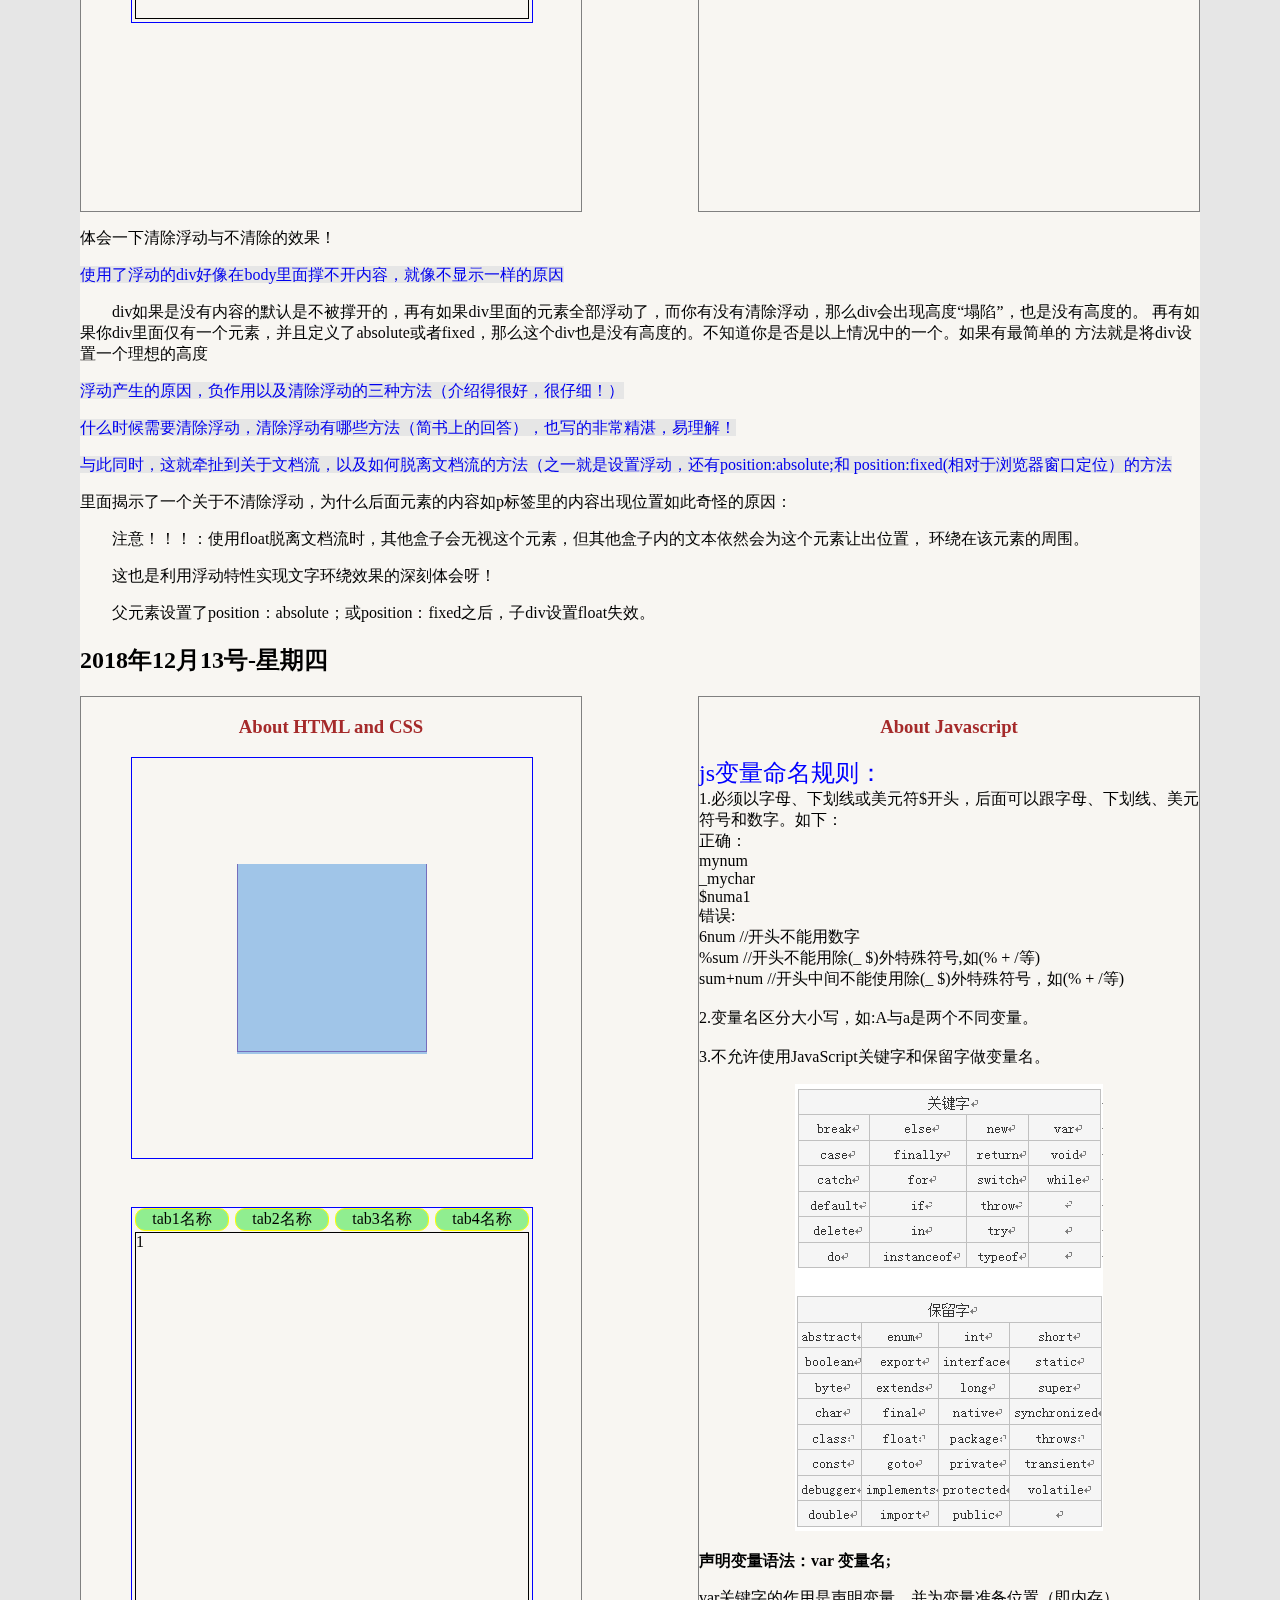
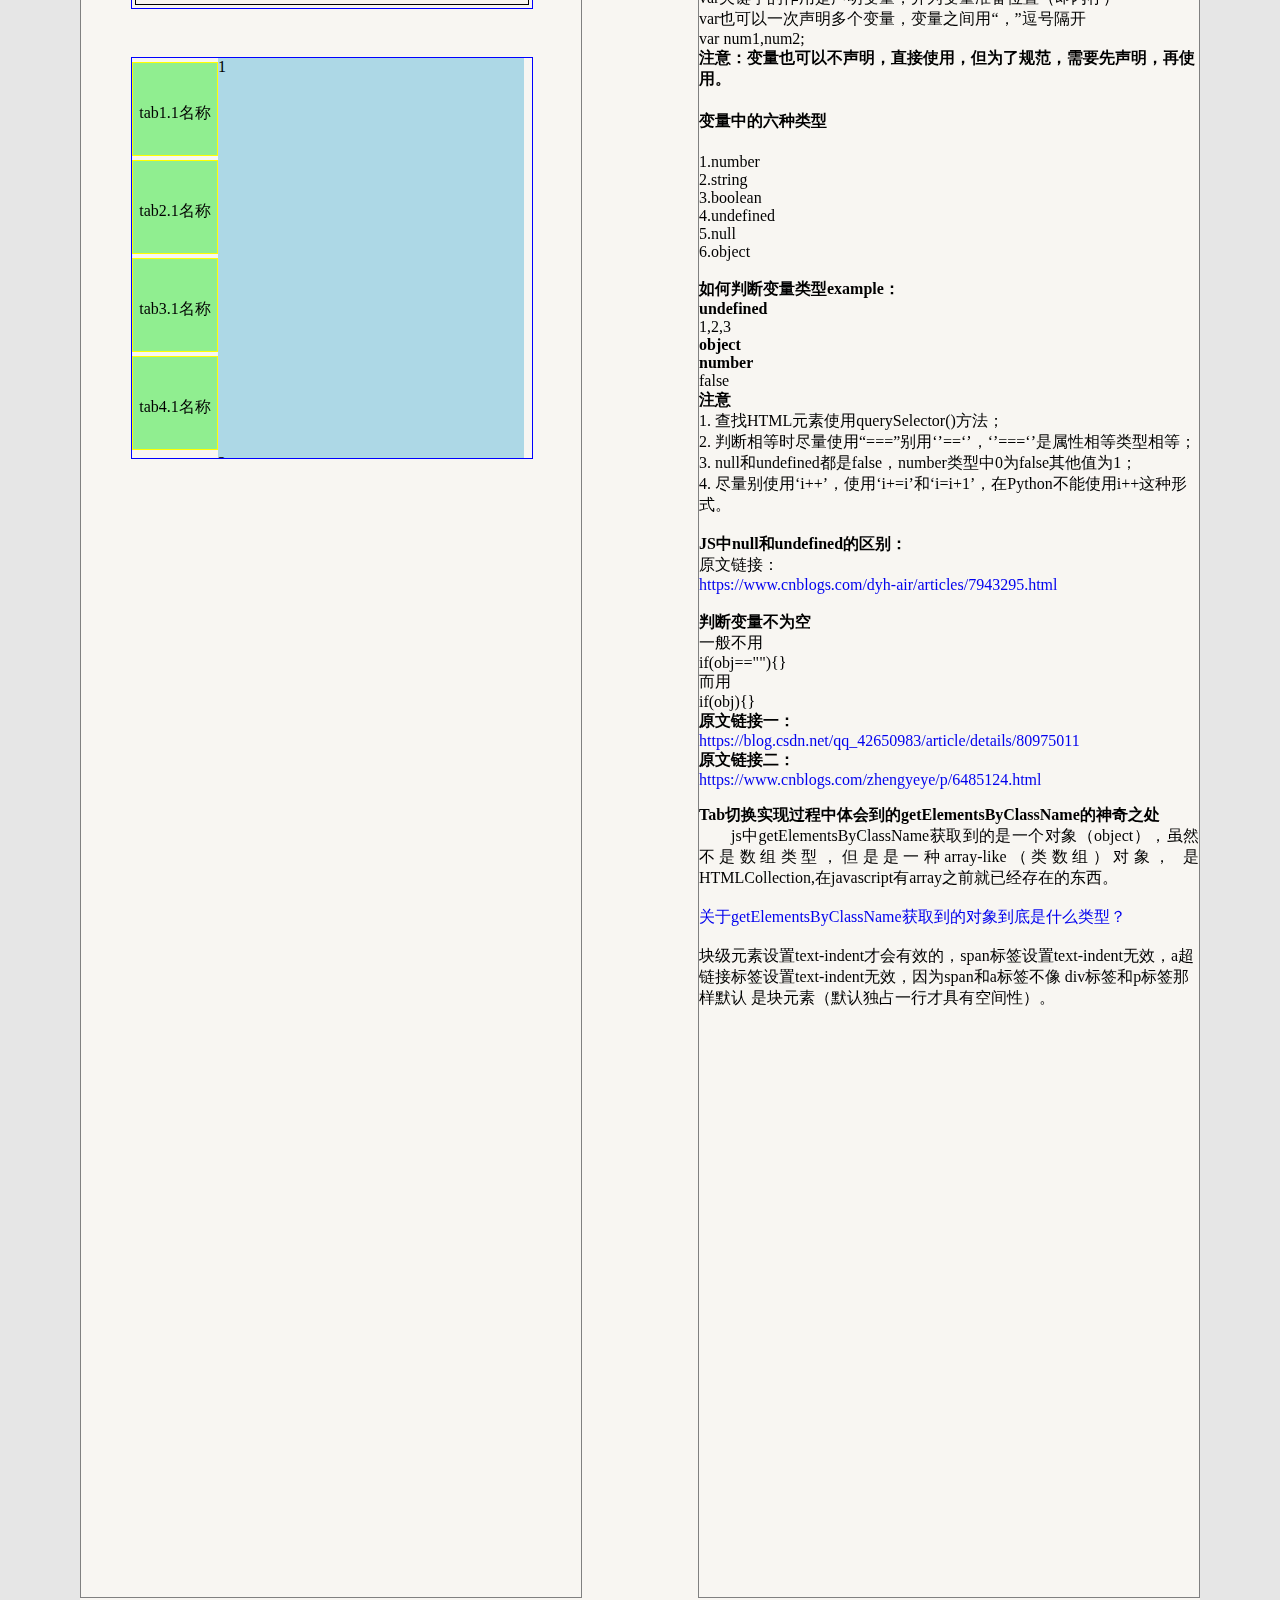
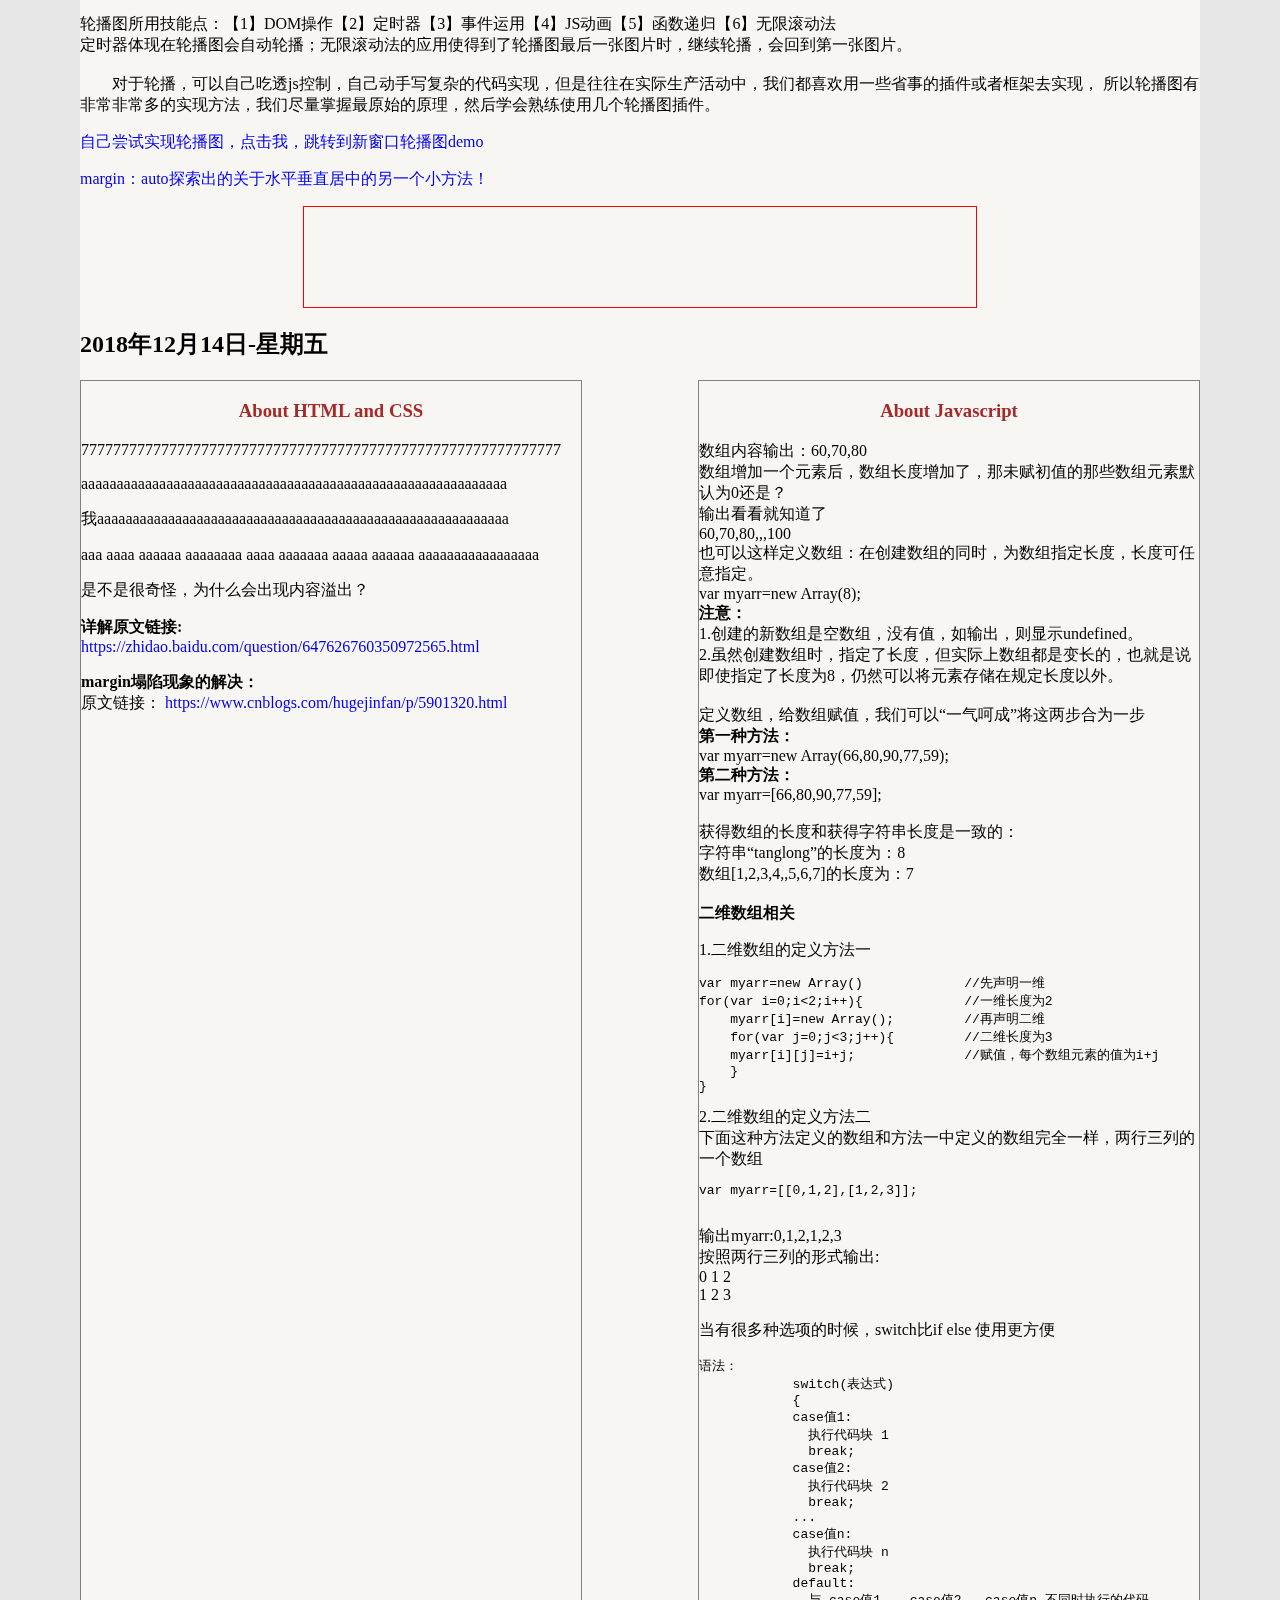
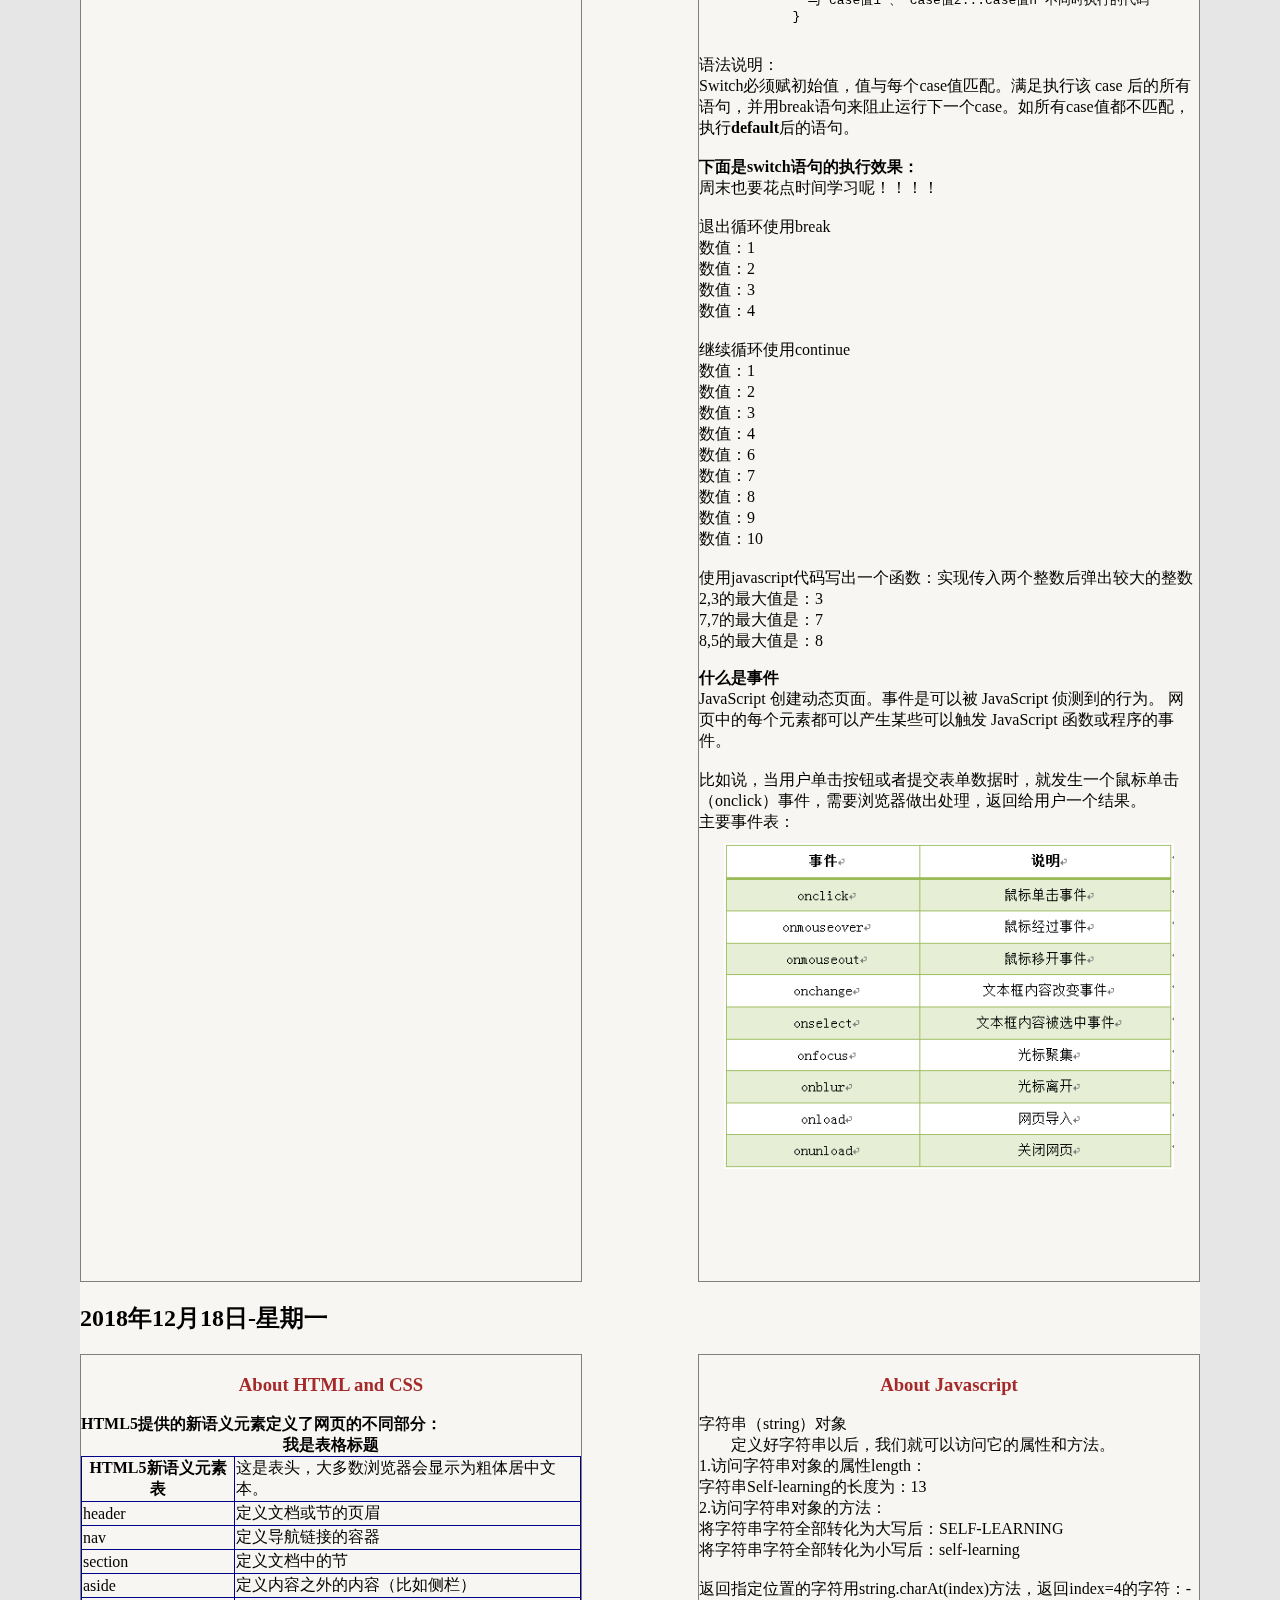
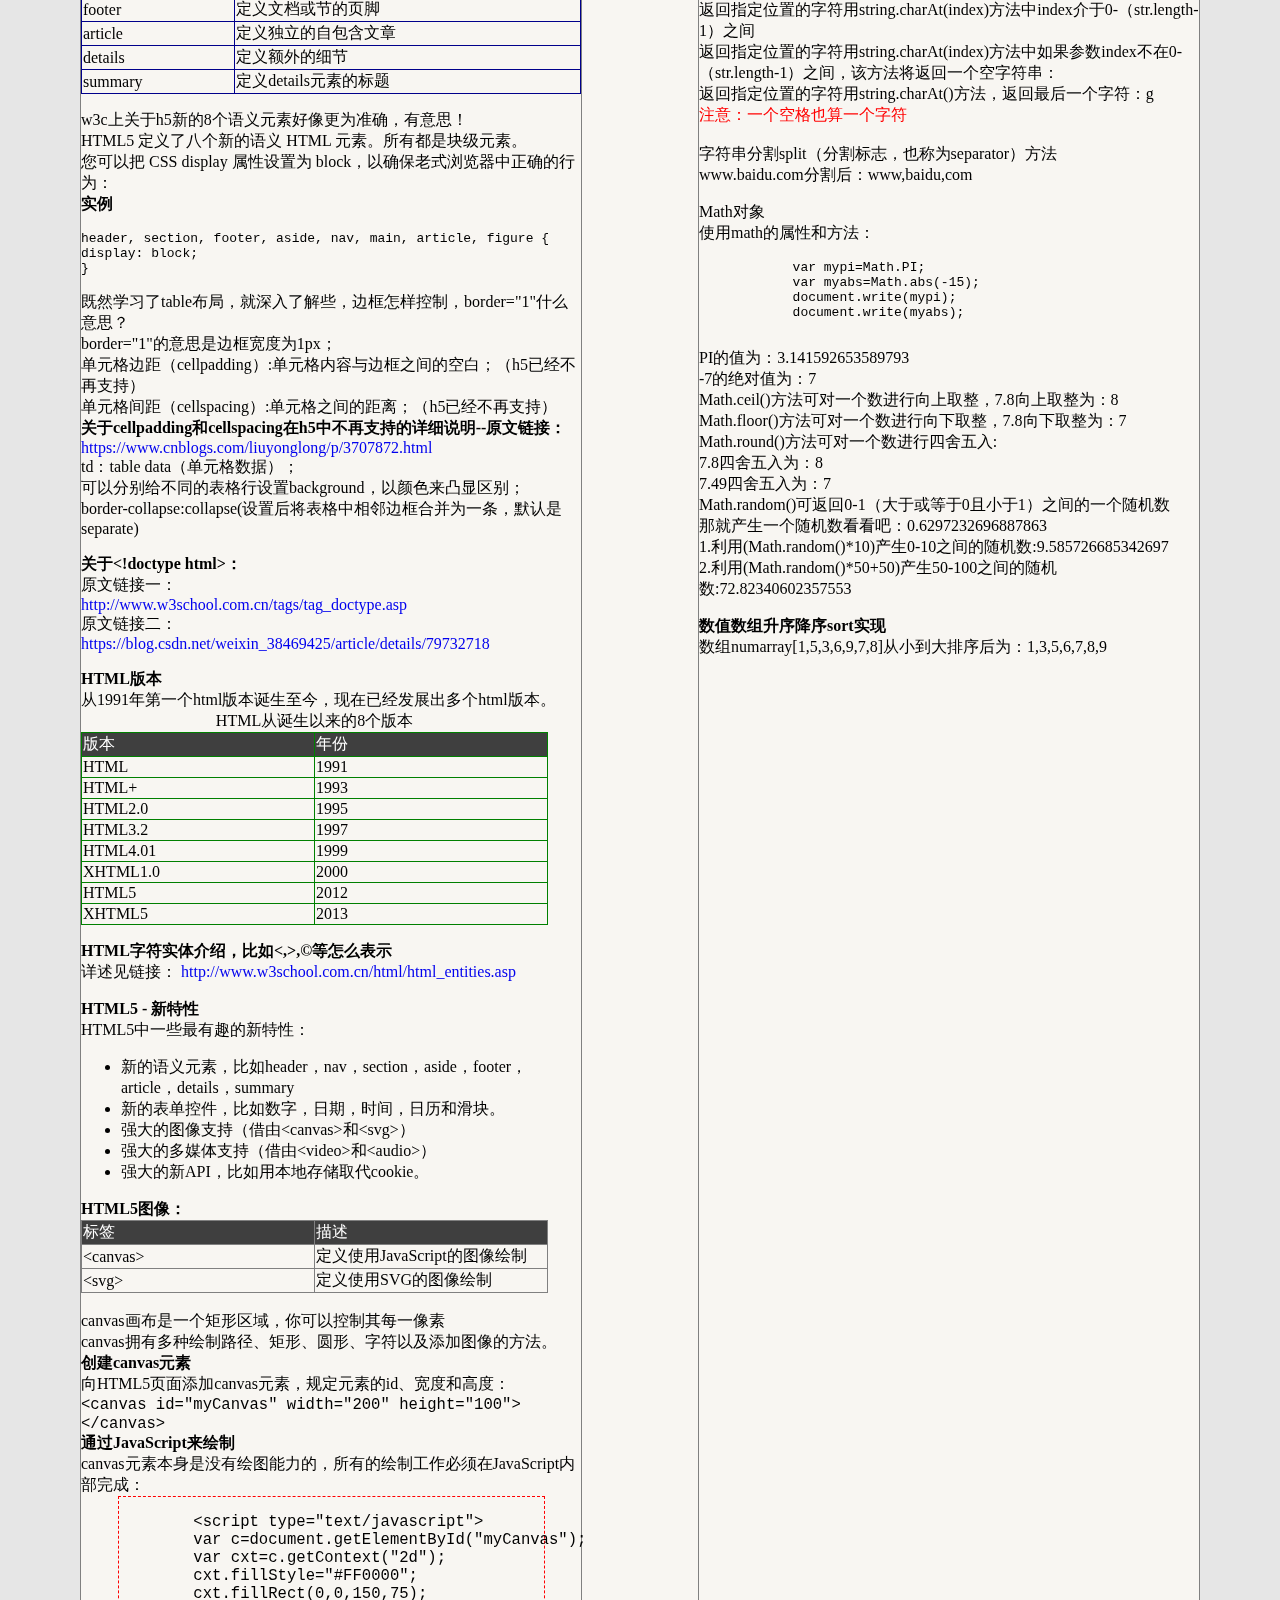
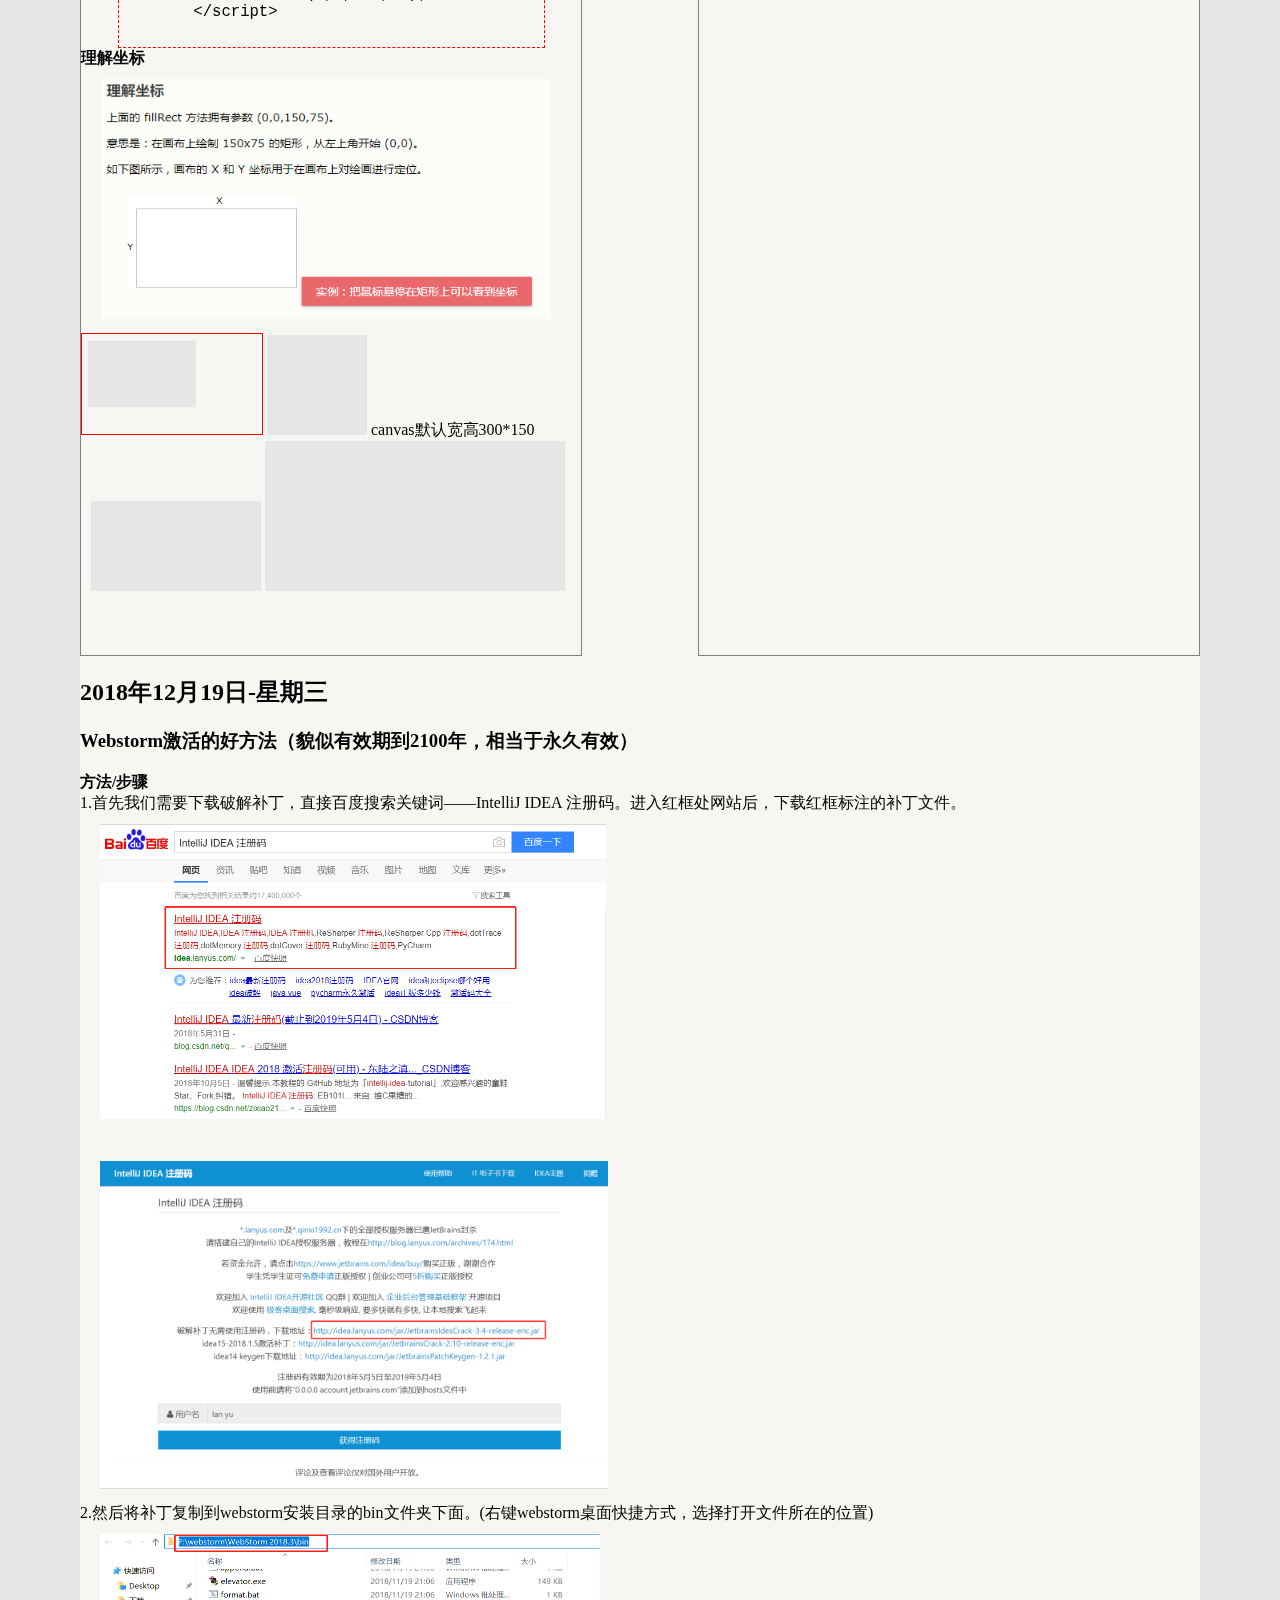
==== commit 6defff8c: "测试一下提交信息添加是否可以" ====
--- a/index.html
+++ b/index.html
@@ -1390,7 +1390,8 @@
                 <li>然后我们在cmd下输入：adb shell dumpsys window windows，查看运行结果：<br/>
                     <img src="images/cmd_adb_shell.png" alt="cmd下输入adb shell dumpsys window windows的运行结果"/>
                 </li>
-                <li>当然我们可以进行一定的过滤（grep），输入adb shell dumpsys window windows|findstr mCurrent，运行结果如下图：
+                <li>当然我们可以进行一定的过滤（grep），输入adb shell dumpsys window windows|findstr mCurrent(或者
+                    adb shell dumpsys window w |findstr \/ |findstr name=)，运行结果如下图：
                     <img src="images/cmd_adb_shell_grep.png"
                          alt="cmd下输入adb shell dumpsys window windows|findstr mCurrent的运行结果"/>
                 </li>
@@ -1405,21 +1406,21 @@
     <strong>那如果我们要在android studio模拟器上安装apk文件呢?</strong><br/>
     刚开始找到了安装方法，主要有两种：
     <div>
-    <ul>
-        <li style="float:left;">直接将电脑桌面上的.apk文件拖动到安卓模拟器里面，结果失败了，如图：<br/>
-            <img src="images/emulator_install_apk.png" alt=".apk文件直接拖动到安卓模拟器安装失败截图"/>
-        </li>
-        <li style="float:right;">
-            方法二链接：
-            <a href="https://blog.csdn.net/xuzhimolol/article/details/62235417" style="text-decoration: none;"
-               target="_blank">
-                https://blog.csdn.net/xuzhimolol/article/details/62235417
-            </a>
-            <br/>
-            <img src="images/adb_install_apk.png" alt="cmd 命令窗口输入adb install apk 失败截图"/>
-        </li>
-        <div class="clear" style="clear:both;"></div>
-    </ul>
+        <ul>
+            <li style="float:left;">直接将电脑桌面上的.apk文件拖动到安卓模拟器里面，结果失败了，如图：<br/>
+                <img src="images/emulator_install_apk.png" alt=".apk文件直接拖动到安卓模拟器安装失败截图"/>
+            </li>
+            <li style="float:right;">
+                方法二链接：
+                <a href="https://blog.csdn.net/xuzhimolol/article/details/62235417" style="text-decoration: none;"
+                   target="_blank">
+                    https://blog.csdn.net/xuzhimolol/article/details/62235417
+                </a>
+                <br/>
+                <img src="images/adb_install_apk.png" alt="cmd 命令窗口输入adb install apk 失败截图"/>
+            </li>
+            <div class="clear" style="clear:both;"></div>
+        </ul>
     </div>
     <strong>那安卓模拟器下显示apk文件无法安装的具体原因是什么呢？</strong><br/>
     详细解答见链接
@@ -1430,8 +1431,17 @@
     于是，我打开Tools-Android-SDK Manager,安装了一些高version的SDK Platforms，可是还是没用，几经周折，我无意点开了一个<br/>
     按钮，吓我一跳，原来还有好多没下载好，如图：<br/>
     <img src="images/sdk_platforms.png" alt="sdk platforms packages下载"/>
-
-
+    <hr/>
+    <br/>
+    pycharm中new project时一定要注意勾选下图中的两个按钮，默认是未勾选，不然经常很多模板库都加不进来，包括appium，如下图：<br/>
+    <img src="images/py_project_set.png" alt="pycharm new project时需要注意的设置"/><br/>
+    <hr/>
+    <br/>
+    真机测试时手机上的开发者选项里几个必须勾选的按钮，若未勾选，将直接影响无法成功运行测试demo<br/>
+    下面左图红色框里的两个选项我都勾选了，以为就ok了，如果不把蓝色框里的按钮一起勾选，运行appium时就不会给手机安装真机测试所需要的两三个apk<br/>
+    比如appium settings，也就会导致无法运行测试demo了。右图是运行测试demo时appium报错信息<br/>
+    <img src="images/developper_option.png" src="开发者选项设置"/>
+    <img src="images/appium_error_log.png" src="手机开发者选项部分按钮未勾选运行测试demo时appium报错信息"/>
 
 </div>
 <script type="text/javascript">
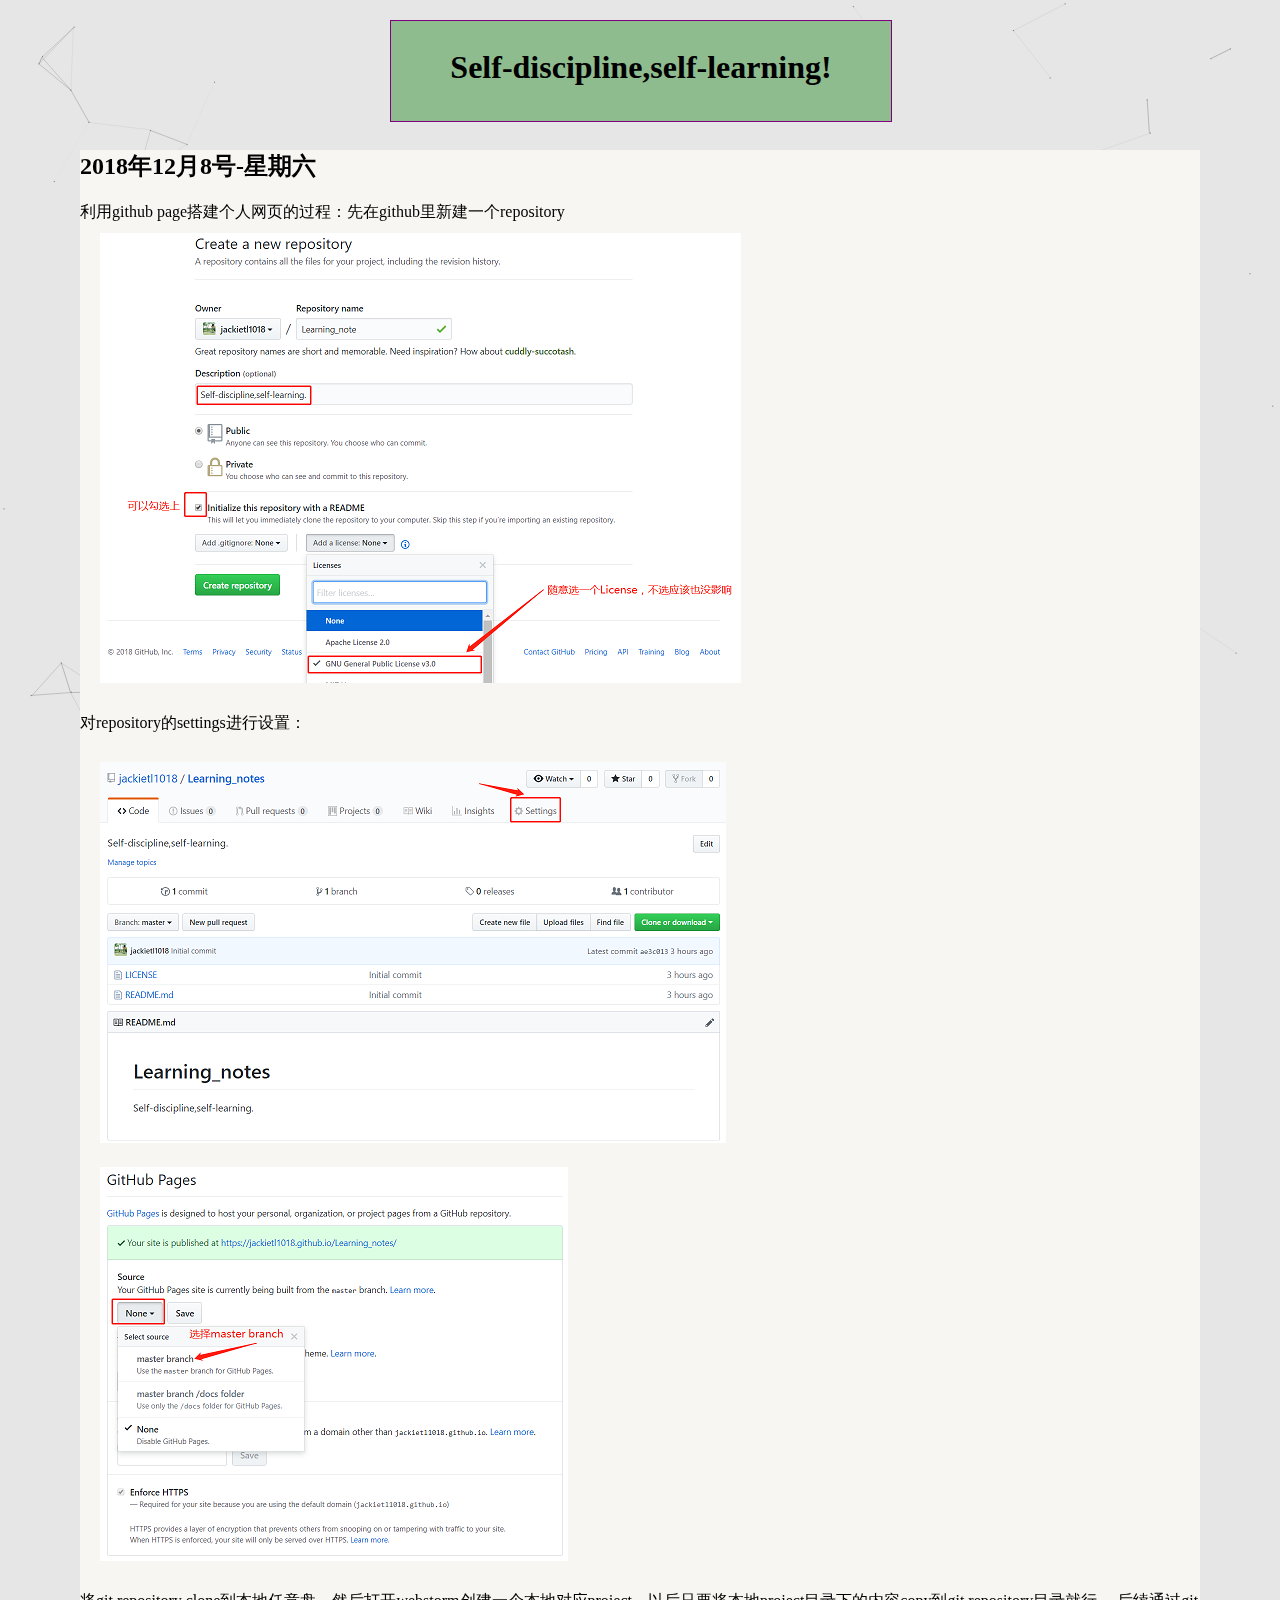
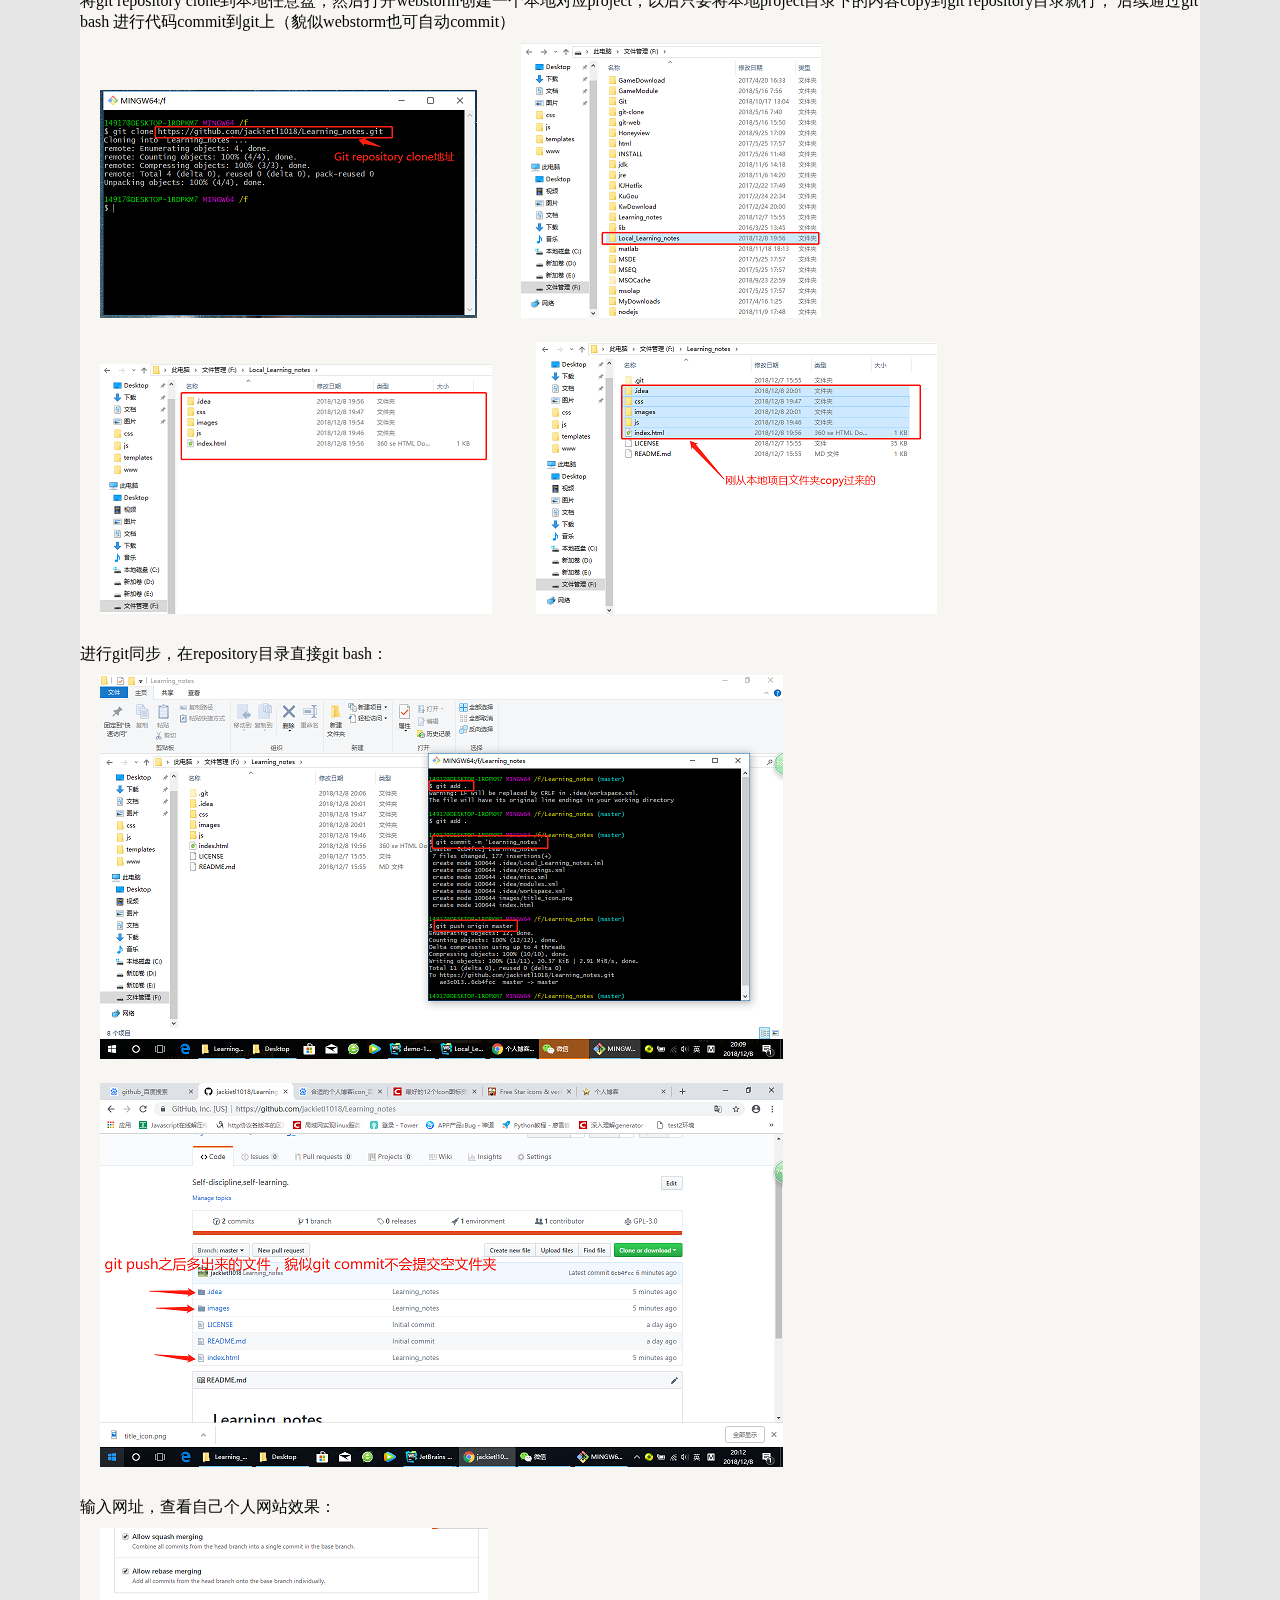
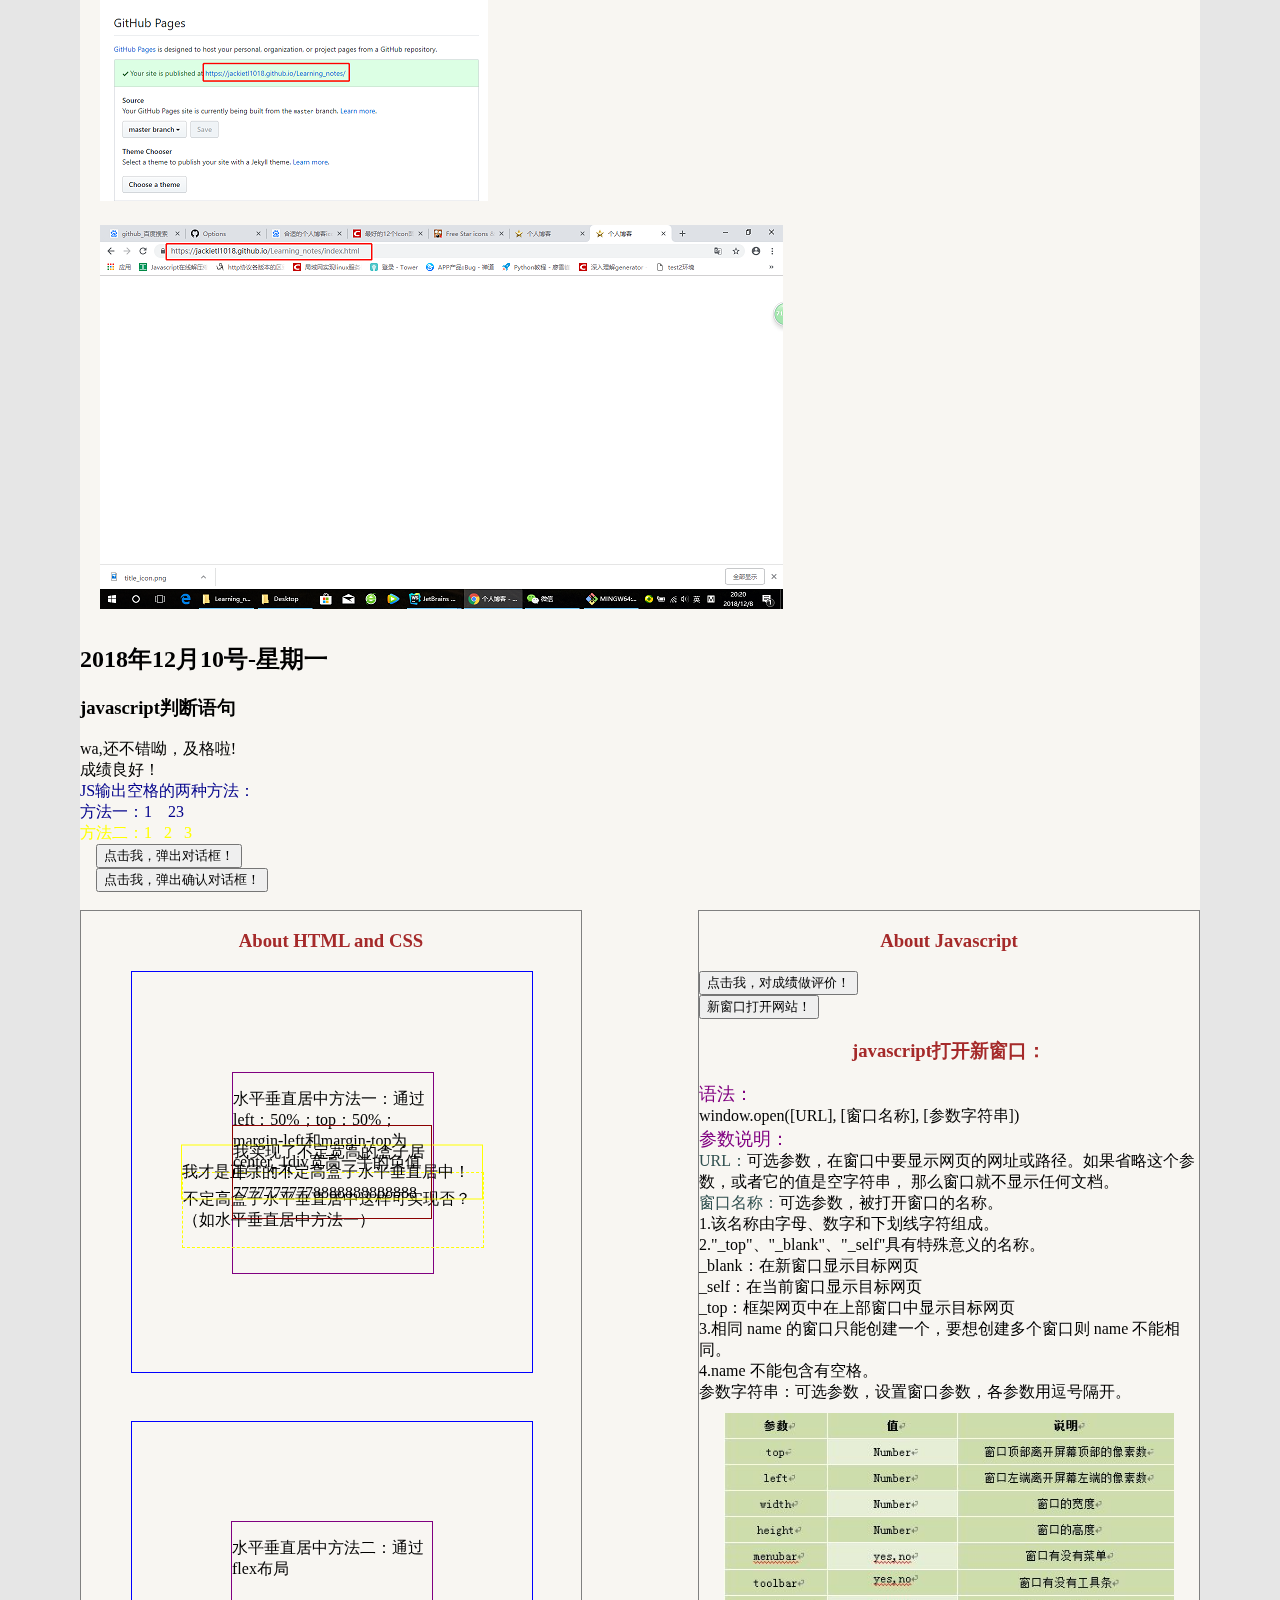
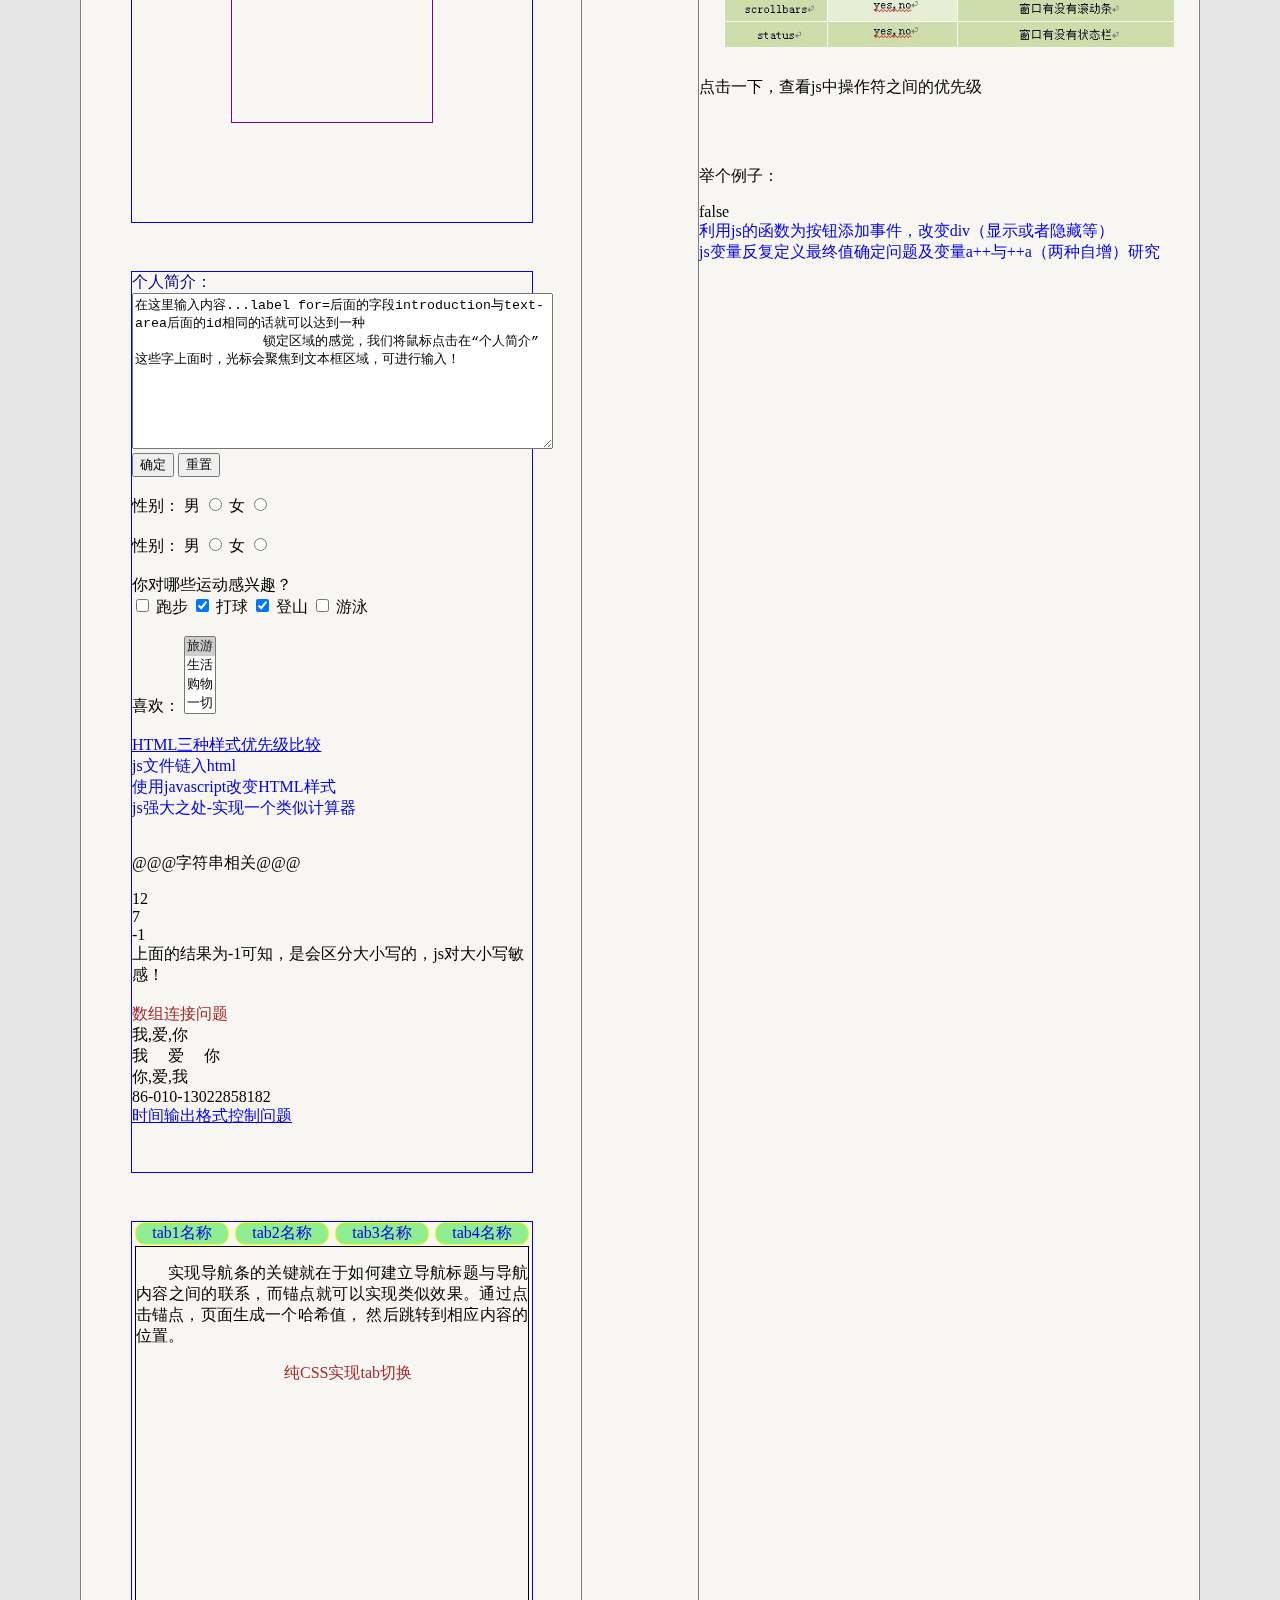
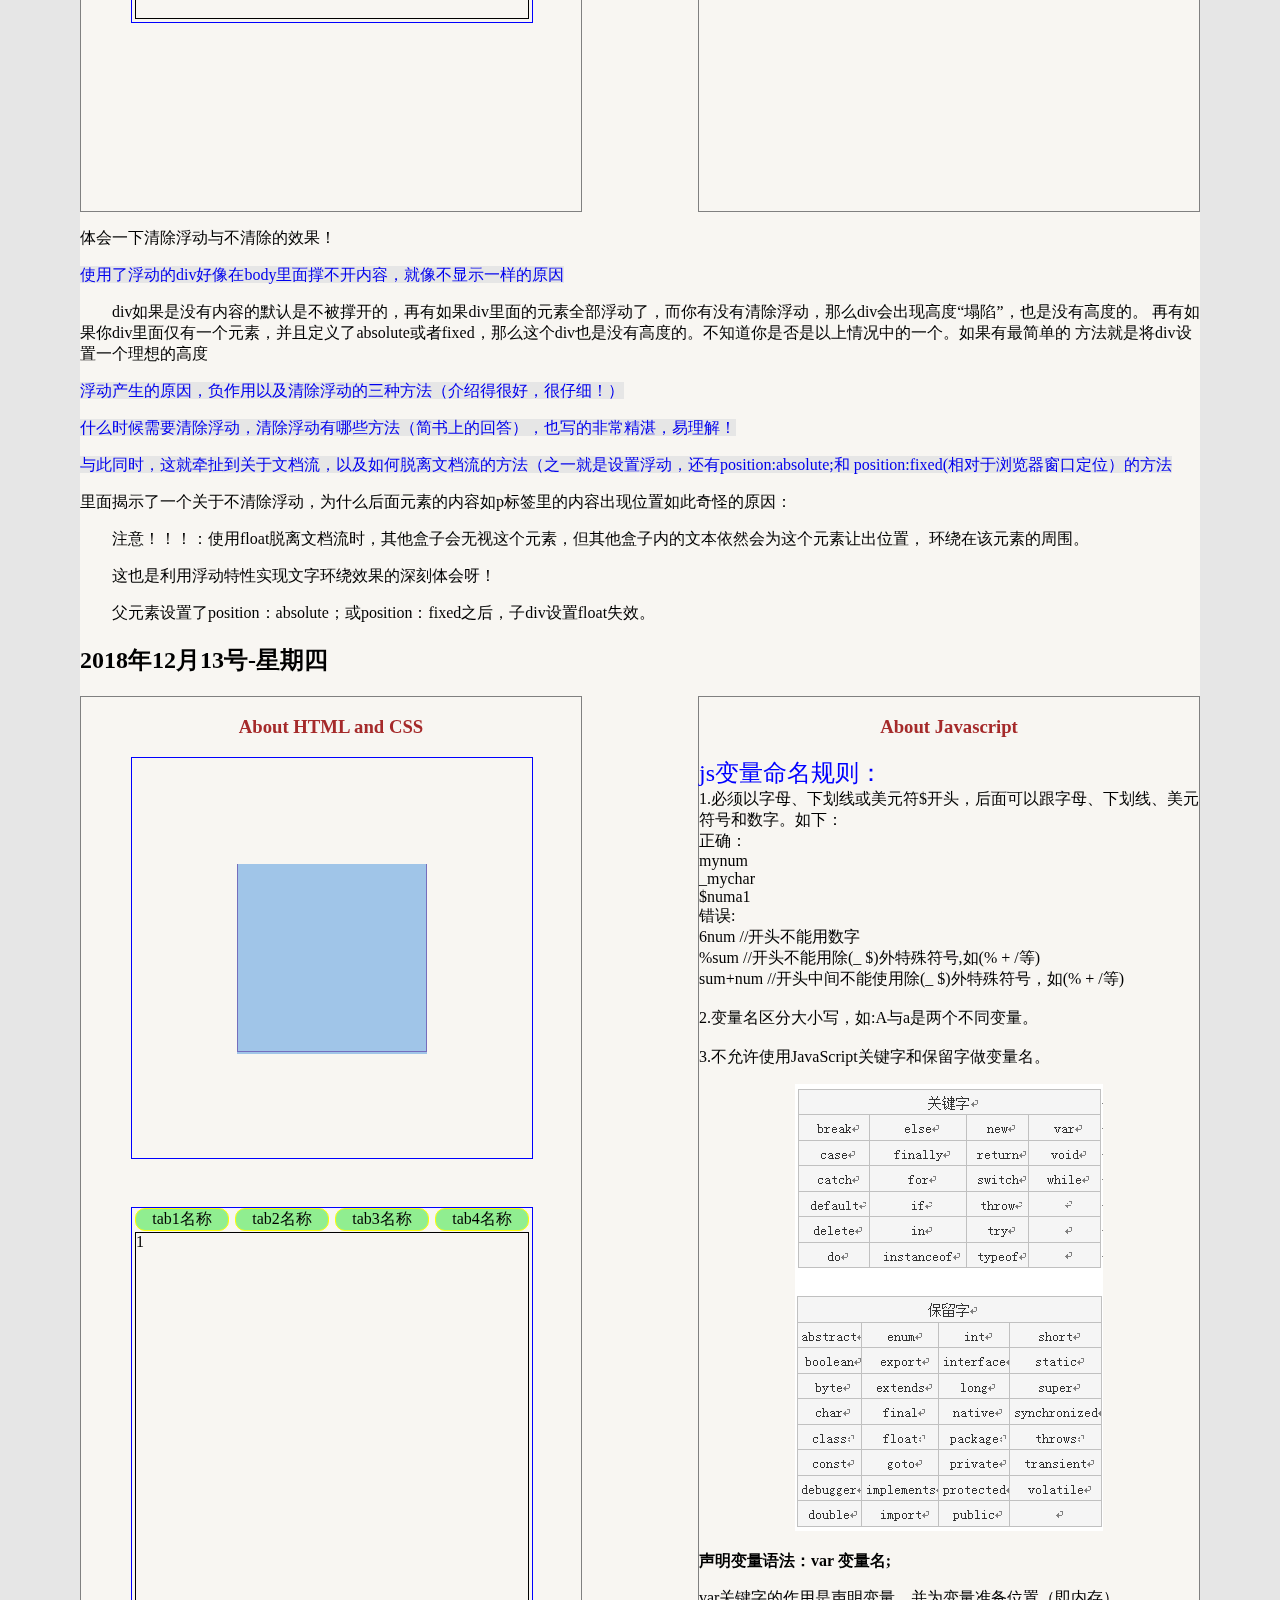
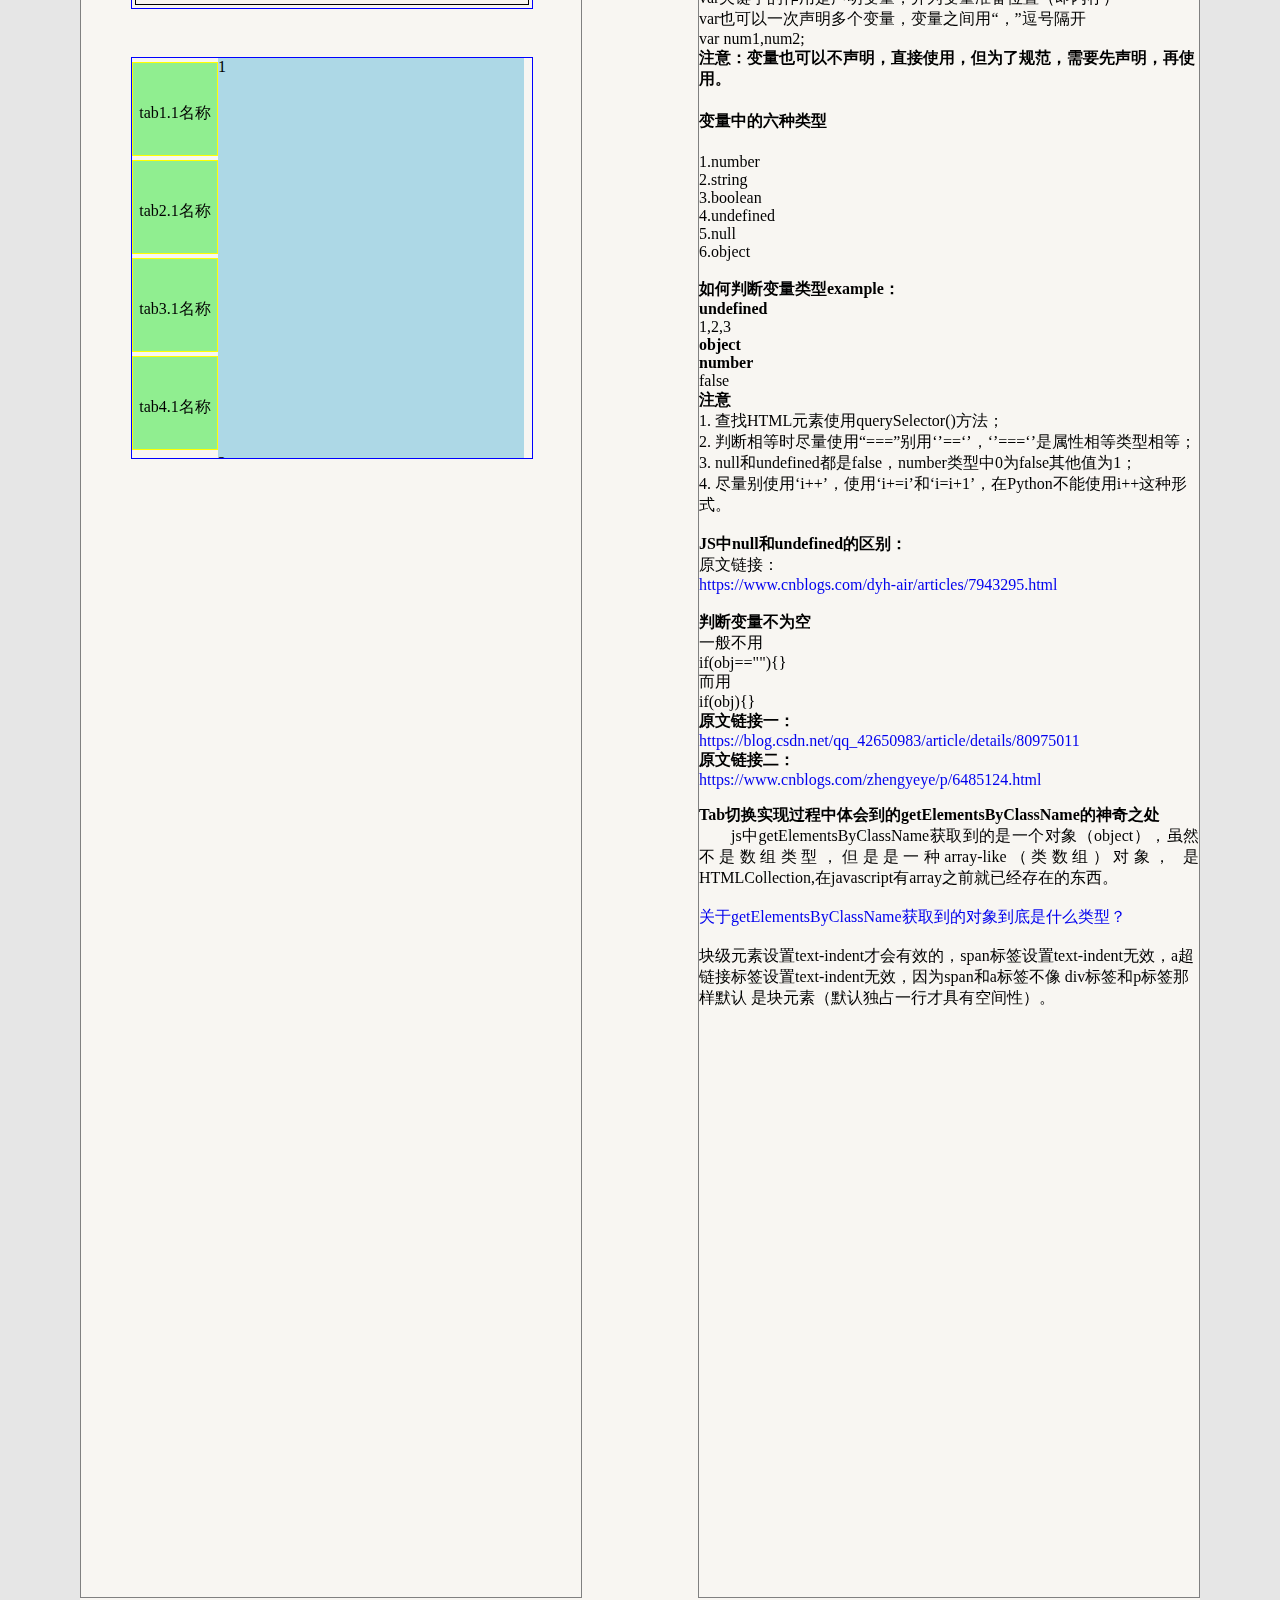
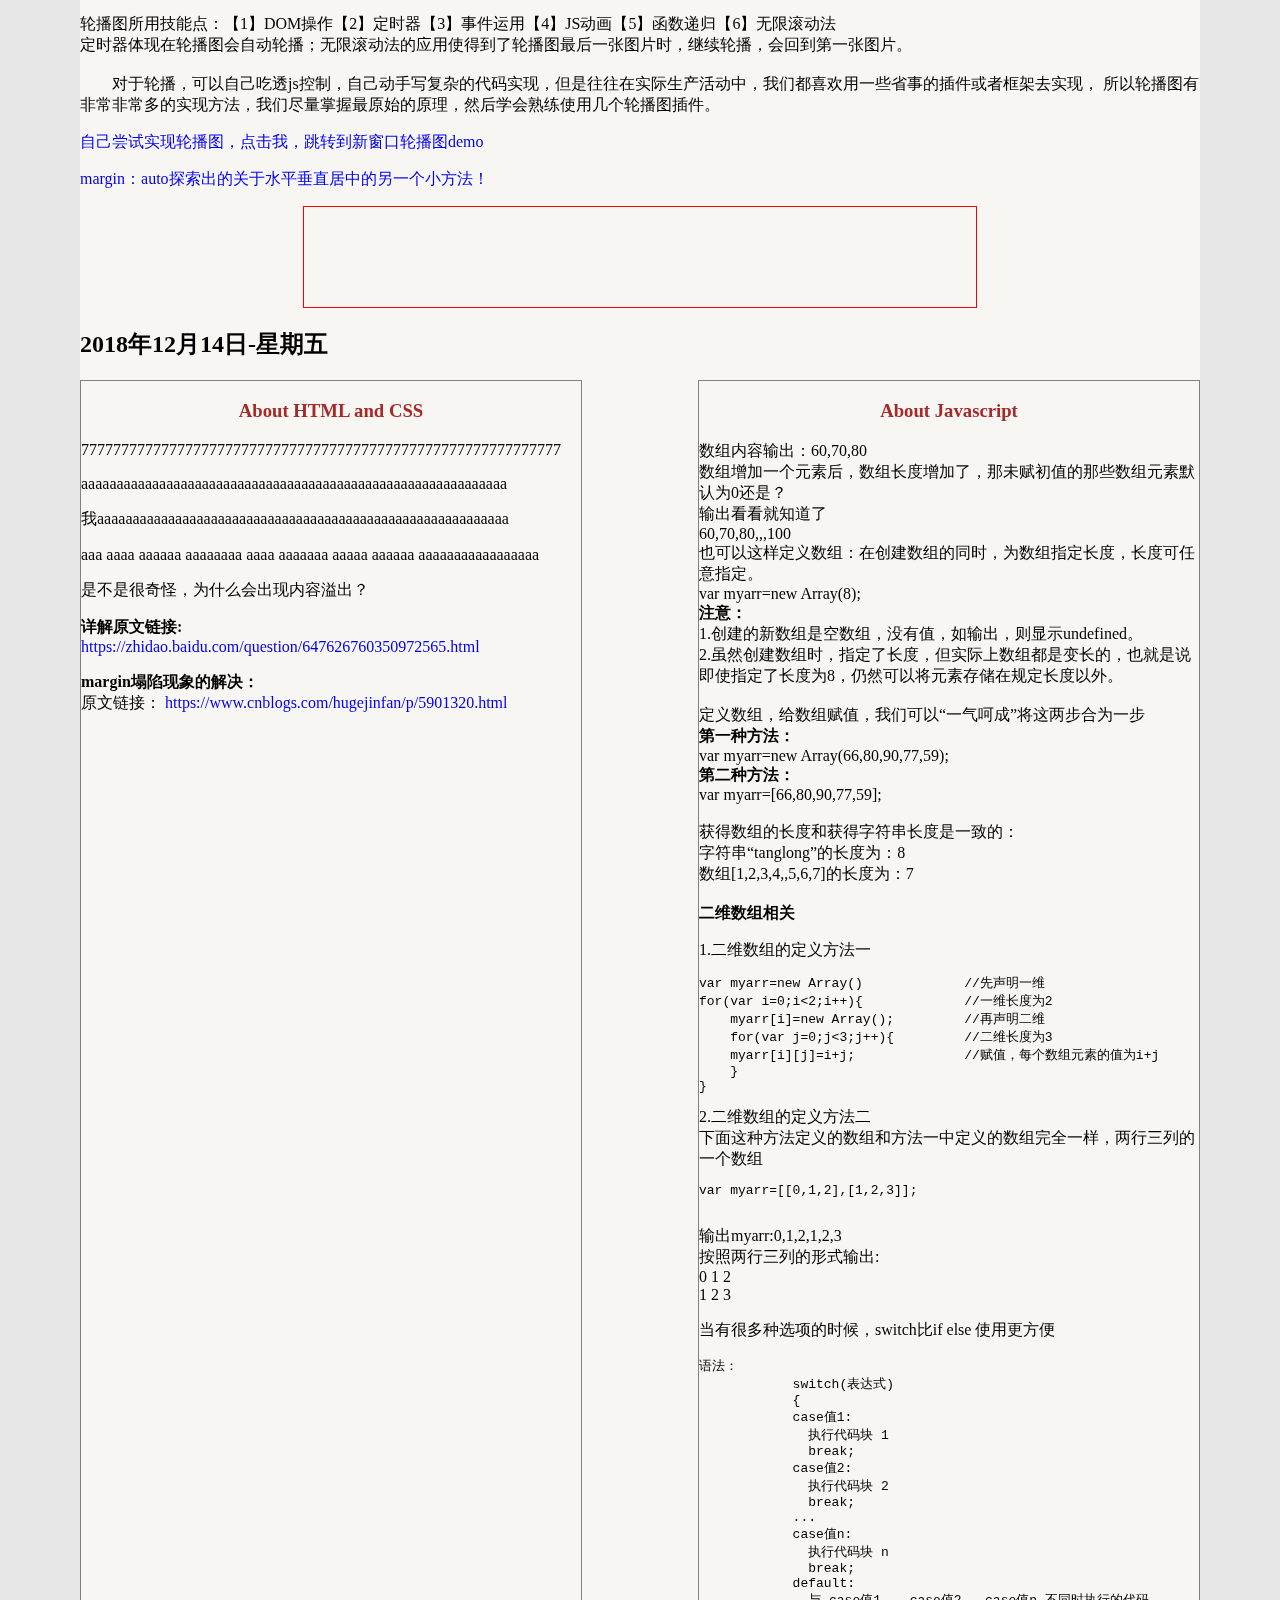
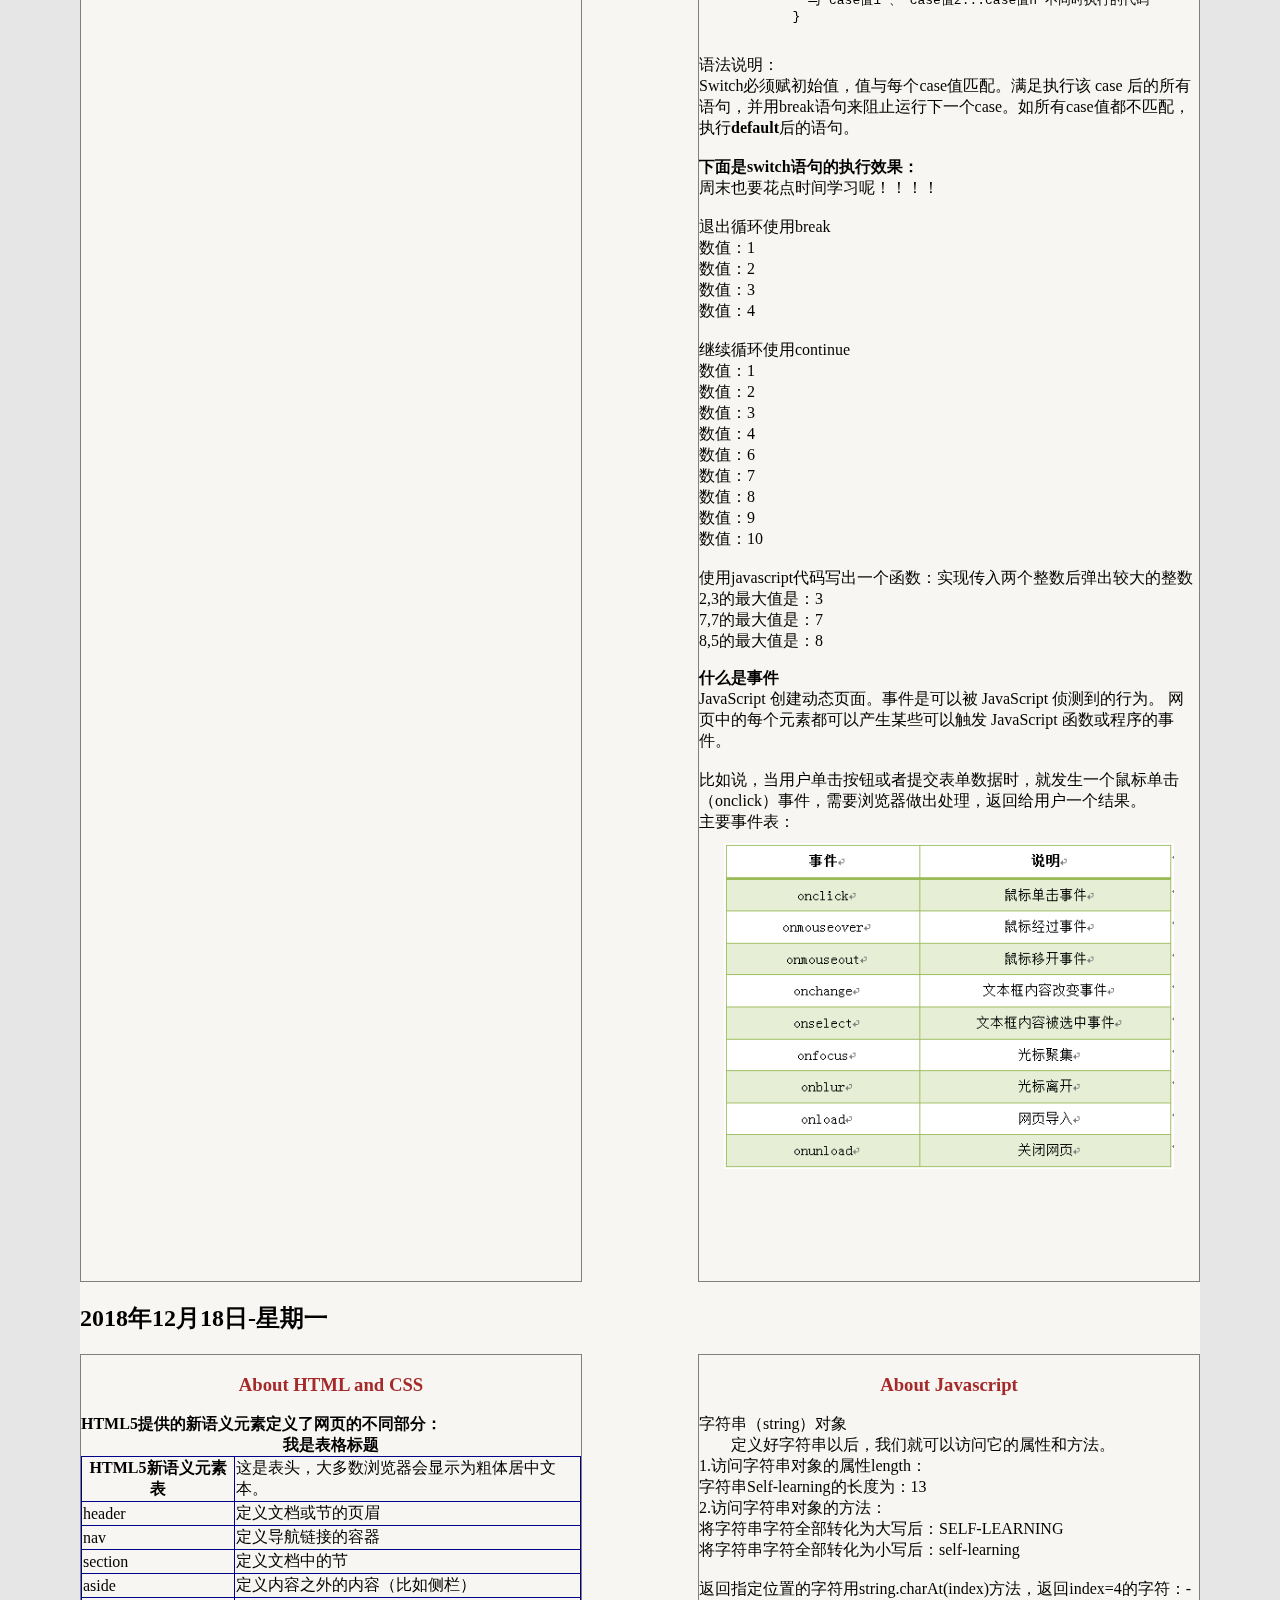
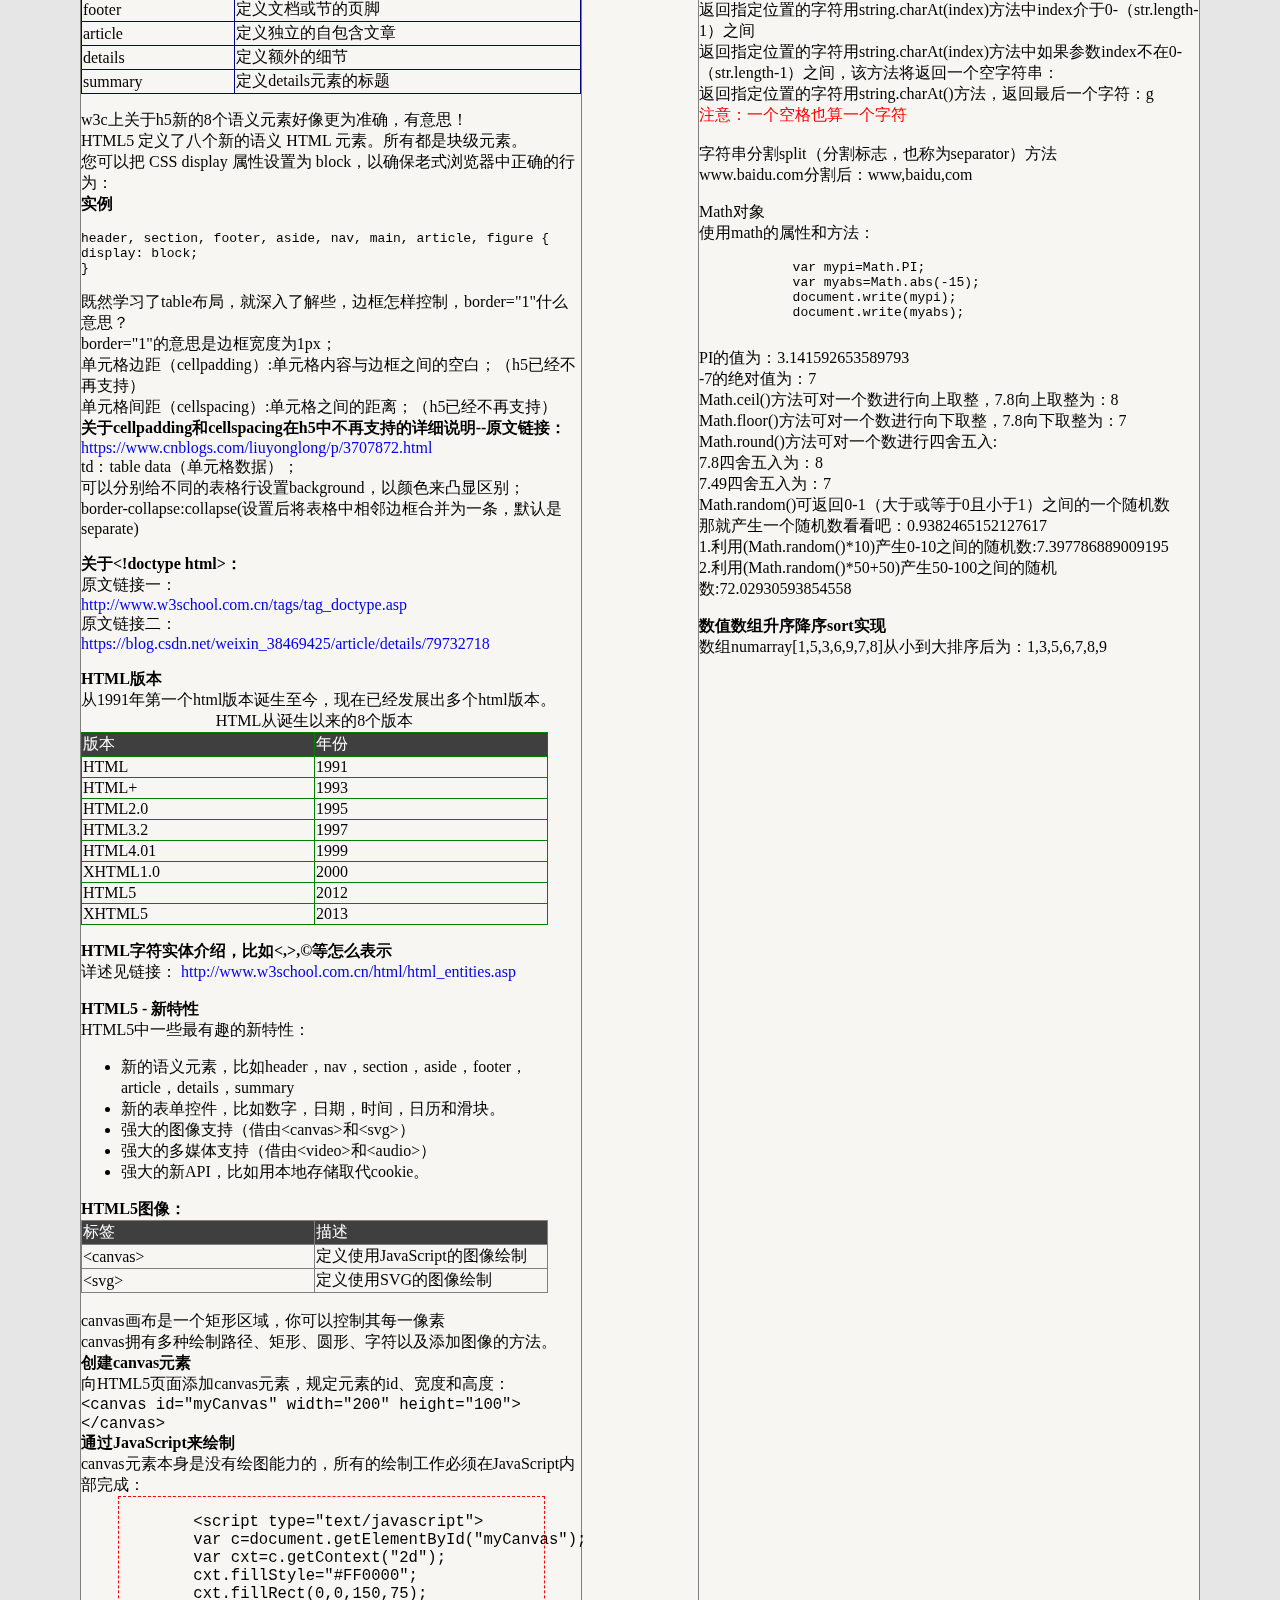
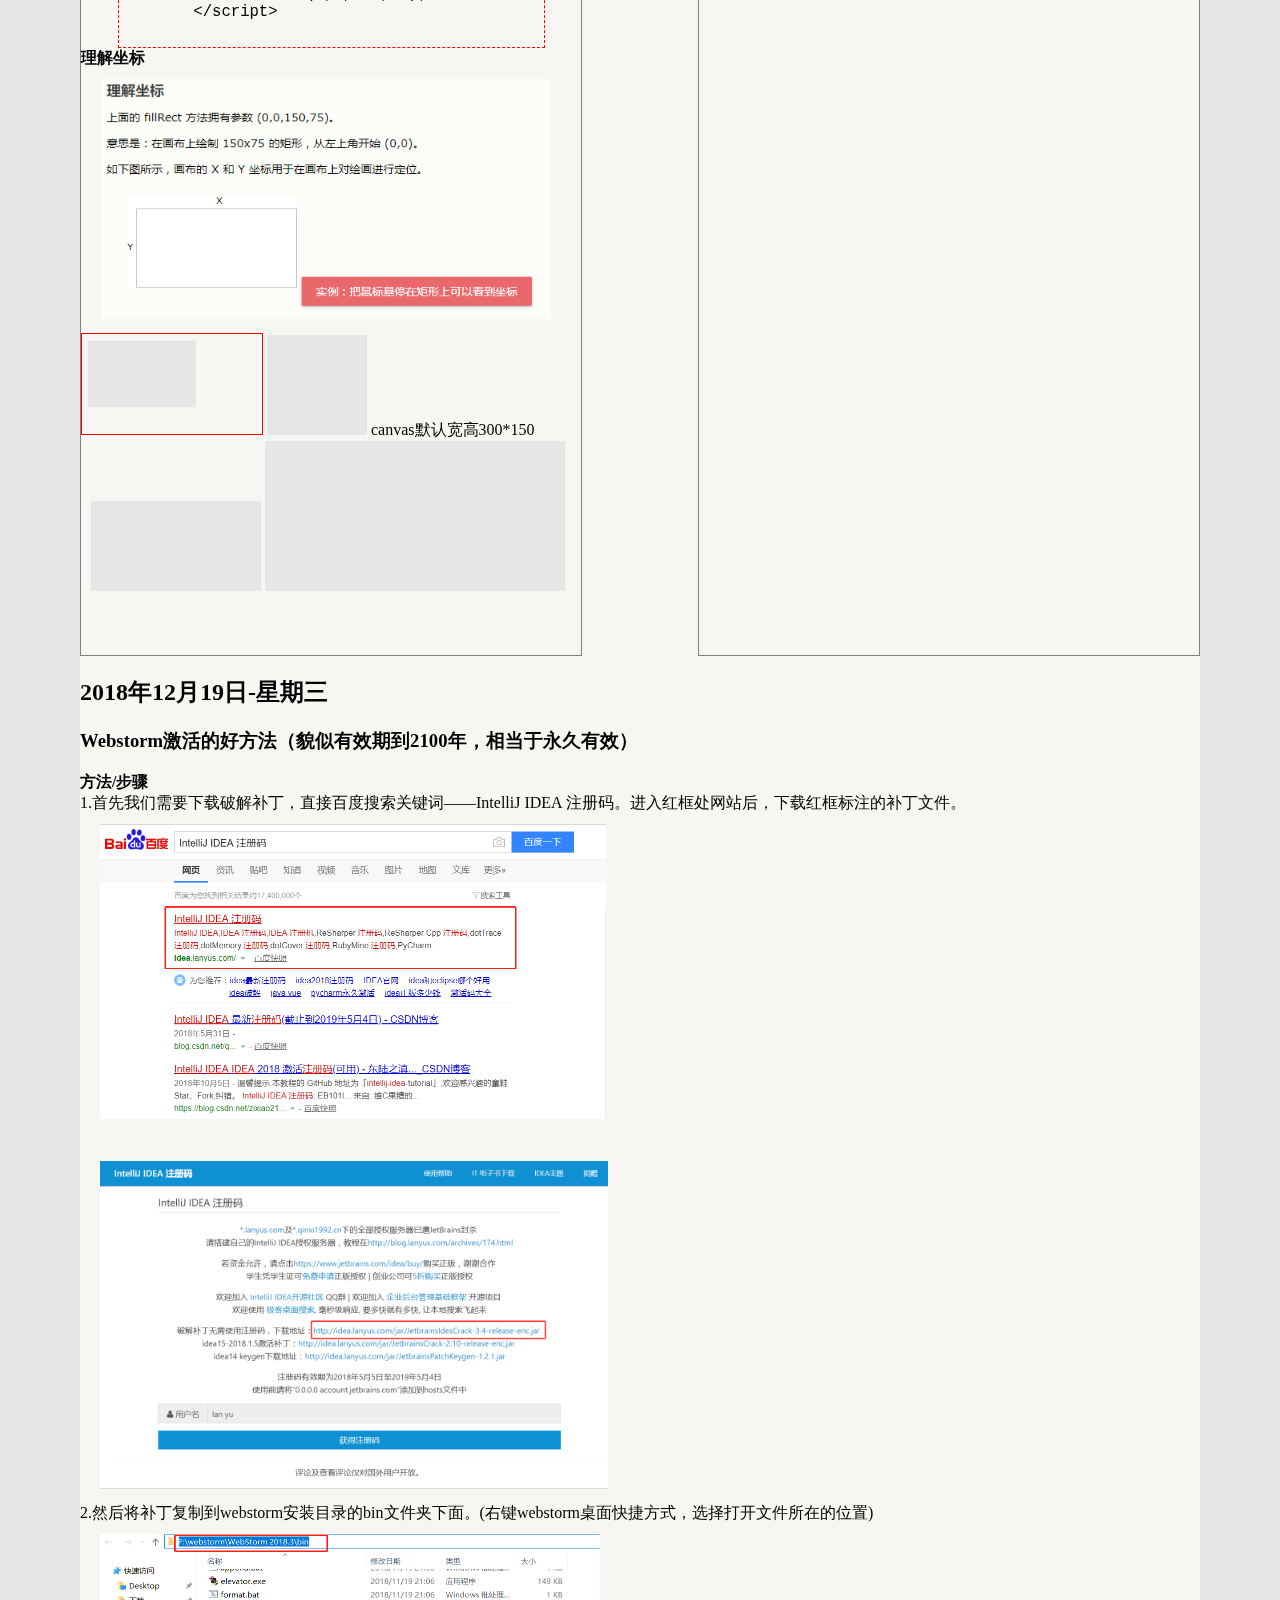
==== commit a50b7ed8: "20190130-关于开发工具IDEA的安装与使用" ====
--- a/index.html
+++ b/index.html
@@ -5,7 +5,7 @@
     <title>个人博客</title>
     <link href="images/title_icon.png" rel="icon">
     <link href="css/main.css" rel="stylesheet" type="text/css">
-    <link rel="stylesheet" href="css/blur.css" type="text/css">
+    <link href="css/blur.css" rel="stylesheet" type="text/css">
     <script src="js/canvas-nest.min.js"></script>
 </head>
 <body>
@@ -846,7 +846,7 @@
             区别于非内置行业元素的不同是内置行内元素可设置宽高属性，并有效
             详细介绍网址：https://segmentfault.com/q/1010000007186319
         --->
-        <canvas height="100" width="100" style="background:#e6e6e6;"></canvas>
+        <canvas height="100" style="background:#e6e6e6;" width="100"></canvas>
         <span style="height:100px;width:100px;">canvas默认宽高300*150</span>    <!-- 行内元素span设置宽高却是无效的 -->
         <br/>
         <canvas height="100" id="myCanvas_1" width="180"></canvas>
@@ -1003,7 +1003,7 @@
             下面是我自己在canvas下体会一下如何画圆，和画圆弧。<br/>
             <canvas id="myCanvas_4" width="240"></canvas>
             <canvas id="myCanvas_5" width="240"></canvas>
-            <canvas id="myCanvas_6" width="240" onload="drawCircle(red,2,120,75,70,0,Math.PI*2,true)"></canvas>
+            <canvas id="myCanvas_6" onload="drawCircle(red,2,120,75,70,0,Math.PI*2,true)" width="240"></canvas>
             <!-- 你看画两个圆就得重复写一样形式的js代码，要是我们能够将这个方法封装成一个函数多好，想画的时候直接调用函数就ok。 -->
             <script>
                 var c4 = document.getElementById("myCanvas_4");
@@ -1262,8 +1262,8 @@
         <span style="font-size:9px;">盛世情微，再无终老777</span><br/>
         <span style="font-size:6px;">盛世情微，再无终老777</span><br/>
         <span>如果想比9px字体都小，能否实现呢？</span>
-        <a href="https://blog.csdn.net/hangge0111/article/details/81946809" target="_blank"
-           style="text-decoration:none;color:tomato;">
+        <a href="https://blog.csdn.net/hangge0111/article/details/81946809" style="text-decoration:none;color:tomato;"
+           target="_blank">
             点击我，跳转到实现链接...(下面这行文字为实现出来的效果)
         </a>
         <br/>
@@ -1273,9 +1273,9 @@
     </p>
     <div id="blur-div">
         <img id="blur-image" src="images/star_sky.jpg"/>
-        <canvas id="blur-canvas" width="700" height="450"></canvas>
-        <a href="javascript:resetPicture()" class="button" id="reset-button">RESET</a>
-        <a href="javascript:showPicture()" class="button" id="show-picture-button">SHOW</a>
+        <canvas height="450" id="blur-canvas" width="700"></canvas>
+        <a class="button" href="javascript:resetPicture()" id="reset-button">RESET</a>
+        <a class="button" href="javascript:showPicture()" id="show-picture-button">SHOW</a>
     </div>
     <div class="flex_box2">
         <div class="flex_child">
@@ -1333,7 +1333,7 @@
     <hr/>
     <br/>
     在cmd命令窗口下分别输入python和python2，结果如下：<br/>
-    <img src="images/cmd_python.png" alt="cmd命令窗口输入python运行截图"/><br/>
+    <img alt="cmd命令窗口输入python运行截图" src="images/cmd_python.png"/><br/>
     观察截图可知，python2应该是未添加到环境变量的原因，导致显示'python2' 不是内部或外部命令，也不是可运行的程序
     或批处理文件。参照python3.7自动添加路径的形式，最终在cmd下输入python依然报同样的错误<br/>
     <strong>最后一行cls命令是清除cmd命令行记录的作用</strong><br/>
@@ -1367,7 +1367,7 @@
     <br/>
     7.最后我们需要cmd下输入：appium-doctor看我们的环境是否全部配置成功且齐全，然而，在此之前，我们要知道appium-doctor也是需要安装的：<br/>
     cmd下输入：npm install -g appium-doctor进行安装，然后输入appium-doctor查看结果：<br/>
-    <img src="images/cmd_appium-doctor.png" alt="cmd窗口下输入appium-doctor截图"/>
+    <img alt="cmd窗口下输入appium-doctor截图" src="images/cmd_appium-doctor.png"/>
     <hr/>
     <br/>
     <strong>自动化测试实例</strong><br/>
@@ -1388,12 +1388,12 @@
             <ol>
                 <li>比如我们这次测试针对手机里面的拨号器功能，那我们就打开手机上的拨号器</li>
                 <li>然后我们在cmd下输入：adb shell dumpsys window windows，查看运行结果：<br/>
-                    <img src="images/cmd_adb_shell.png" alt="cmd下输入adb shell dumpsys window windows的运行结果"/>
+                    <img alt="cmd下输入adb shell dumpsys window windows的运行结果" src="images/cmd_adb_shell.png"/>
                 </li>
                 <li>当然我们可以进行一定的过滤（grep），输入adb shell dumpsys window windows|findstr mCurrent(或者
                     adb shell dumpsys window w |findstr \/ |findstr name=)，运行结果如下图：
-                    <img src="images/cmd_adb_shell_grep.png"
-                         alt="cmd下输入adb shell dumpsys window windows|findstr mCurrent的运行结果"/>
+                    <img alt="cmd下输入adb shell dumpsys window windows|findstr mCurrent的运行结果"
+                         src="images/cmd_adb_shell_grep.png"/>
                 </li>
             </ol>
         </li>
@@ -1408,7 +1408,7 @@
     <div>
         <ul>
             <li style="float:left;">直接将电脑桌面上的.apk文件拖动到安卓模拟器里面，结果失败了，如图：<br/>
-                <img src="images/emulator_install_apk.png" alt=".apk文件直接拖动到安卓模拟器安装失败截图"/>
+                <img alt=".apk文件直接拖动到安卓模拟器安装失败截图" src="images/emulator_install_apk.png"/>
             </li>
             <li style="float:right;">
                 方法二链接：
@@ -1417,7 +1417,7 @@
                     https://blog.csdn.net/xuzhimolol/article/details/62235417
                 </a>
                 <br/>
-                <img src="images/adb_install_apk.png" alt="cmd 命令窗口输入adb install apk 失败截图"/>
+                <img alt="cmd 命令窗口输入adb install apk 失败截图" src="images/adb_install_apk.png"/>
             </li>
             <div class="clear" style="clear:both;"></div>
         </ul>
@@ -1430,11 +1430,11 @@
     在我重新添加模拟器的过程中却遇到了很尴尬的问题，根本无法选取到arm cpu架构的模拟器，并且连86架构的选项也特别少<br/>
     于是，我打开Tools-Android-SDK Manager,安装了一些高version的SDK Platforms，可是还是没用，几经周折，我无意点开了一个<br/>
     按钮，吓我一跳，原来还有好多没下载好，如图：<br/>
-    <img src="images/sdk_platforms.png" alt="sdk platforms packages下载"/>
+    <img alt="sdk platforms packages下载" src="images/sdk_platforms.png"/>
     <hr/>
     <br/>
     pycharm中new project时一定要注意勾选下图中的两个按钮，默认是未勾选，不然经常很多模板库都加不进来，包括appium，如下图：<br/>
-    <img src="images/py_project_set.png" alt="pycharm new project时需要注意的设置"/><br/>
+    <img alt="pycharm new project时需要注意的设置" src="images/py_project_set.png"/><br/>
     <hr/>
     <br/>
     真机测试时手机上的开发者选项里几个必须勾选的按钮，若未勾选，将直接影响无法成功运行测试demo<br/>
@@ -1442,7 +1442,73 @@
     比如appium settings，也就会导致无法运行测试demo了。右图是运行测试demo时appium报错信息<br/>
     <img src="images/developper_option.png" src="开发者选项设置"/>
     <img src="images/appium_error_log.png" src="手机开发者选项部分按钮未勾选运行测试demo时appium报错信息"/>
-
+</div>
+
+
+<div>
+    <h2>2019年1月30日-星期三</h2>
+    <strong>IntelliJ IDEA安装过程中遇到的一些problem（已经解决）</strong>
+    <hr/>
+    <p>1.刚开始为了避免激活等麻烦事情，我选择了IDEA community版本，可是在里面配置tomcat的时候遇到一个问题一直没法解决，与下面链接<br/>
+        <a href="https://blog.csdn.net/qq_33499534/article/details/85632282" style="text-decoration:none;"
+           target="_blank">
+            https://blog.csdn.net/qq_33499534/article/details/85632282
+        </a>
+        里面描述的情况一模一样
+    </p>
+    <hr/>
+    <p>2.于是我弃用了IDEA community版，改用IDEA Ultimate（终极版），具有更加强大的功能，并且也能很方便地配置tomcat</p>
+    <hr/>
+    <p>3.tomcat下载,我点击了红色框进行下载，结果下载到我的电脑本地目录：E:\Choreme_downloads是一个.exe安装文件，然后我进行了安装<br/>
+        好像安装过程中也无法选择安装目录，就默认安装到了C:\Program Files\Apache Software Foundation\Tomcat 9.0，点击蓝色框就是下载压缩包了，<br/>
+        下载好之后解压就可以，无需安装。在此之后，还需要进行<br/>
+        环境变量配置，配置过程如下：<br/>
+        <img alt="tomcat下载选择选项" src="images/tomcat_download.png"/><br/>
+        新建系统变量：CATALINA_HOME<br/>
+        变量值：C:\Program Files\Apache Software Foundation\Tomcat 9.0<br/>
+        系统变量Path中添加：%CATALINA_HOME%\bin<br/>
+        然后在cmd命令窗口下输入startup（如果未设置环境变量，会报错，“startup”不是内部或者可执行命令），成功启动tomcat，当然另一种启动方式是<br/>
+        到tomcat的bin目录下点击startup.bat，两种启动方式无论哪种，一旦启动都不能关闭命令窗口，不然就不能访问tomcat主页了，访问tomcat主页的方式是：<br/>
+        网址里输入localhost:8080<br/>
+        可是在我启动IntelliJ IDEA后，一个麻烦的事情出现了，有时候dos窗口下输入startup会报错，win+x快捷键，选择Windows Powershell以管理员身份打开命令窗口，<br/>
+        输入startup倒是可以启动，可是会闪退，之后仍然无法访问tomcat主页。这是因为我们首次运行IDEA，并没有很好地进行配置。
+    <hr/>
+    <br/>
+    <strong>首次安装好IDEA并打开后，配置如下：</strong><br/>
+    在IDEA里点击菜单栏里的run-edit configurations（这是全局的tomcat设置，针对单个项目可以单独添加设置），然后按照下图进行配置：<br/>
+    <img alt="IDEA里面tomcat初步设置" src="images/idea_tomcat1.png"/><br/>
+    之后新建一个单独的项目，进行配置，如下：我们可以看到会有一个warning提示，刚开始我也发现了，只是以为没什么影响，没理会，这才导致需要进行<br/>
+    IDEA对tomcat进行进一步设置<br/>
+    <img alt="对IDEA里面单个project进行tomcat配置" src="images/ideaproject_tomcat.png"/><br/>
+    进一步对IDEA配置tomcat如下，参考链接：
+    <a href="https://www.cnblogs.com/yayazi/p/7920257.html" style="text-decoration:none;" target="_blank">
+        https://www.cnblogs.com/yayazi/p/7920257.html</a>和
+    <a href="https://www.cnblogs.com/Knowledge-has-no-limit/p/7240585.html" style="text-decoration:none;"
+       target="_blank">
+        https://www.cnblogs.com/Knowledge-has-no-limit/p/7240585.html</a><br/>
+    </p>
+    <hr/>
+    <p>结果我傻愣愣地先dos窗口下启动好了tomcat，然后IDEA里面编译运行时一直报错：报错信息如下：<br/>
+        Error running "Tomcat 9.0.14":Address localhost:8080 is already in use<br/>
+        折腾了好些时间，具体原因很简单，参考链接：
+        <a href="https://zhidao.baidu.com/question/66486087.html" style="text-decoration: none;" target="_blank">
+            https://zhidao.baidu.com/question/66486087.html</a>
+    </p>
+    <hr/>
+    <p>
+        <strong>maven安装与在IDEA里面的配置</strong><br/>
+        我的maven下载目录是：E:\Choreme_downloads，下载好压缩包后进行解压，然后进行下面的操作<br/>
+        参考链接：<a href="https://www.cnblogs.com/eagle6688/p/7838224.html" style="text-decoration: none;" target="_blank">
+        https://www.cnblogs.com/eagle6688/p/7838224.html</a>
+    </p>
+    <hr/>
+    <p>
+        然而，这些弄好之后，我还是没把symphony-demo跑通，编译时还是出了些问题，继续解决好吧，停留两三天了都，暂时性卡住......
+    </p>
+    <hr/>
+    <p>先不说没跑通这个事情，即使能跑通，也是需要数据库支持的，为此，我下载好了my sql 数据库（community版本，应该够用吧），<br/>
+        下载目录：E:\Choreme_downloads， 安装目录：C:\Program Files
+    </p>
 </div>
 <script type="text/javascript">
     var para = document.getElementById("para");
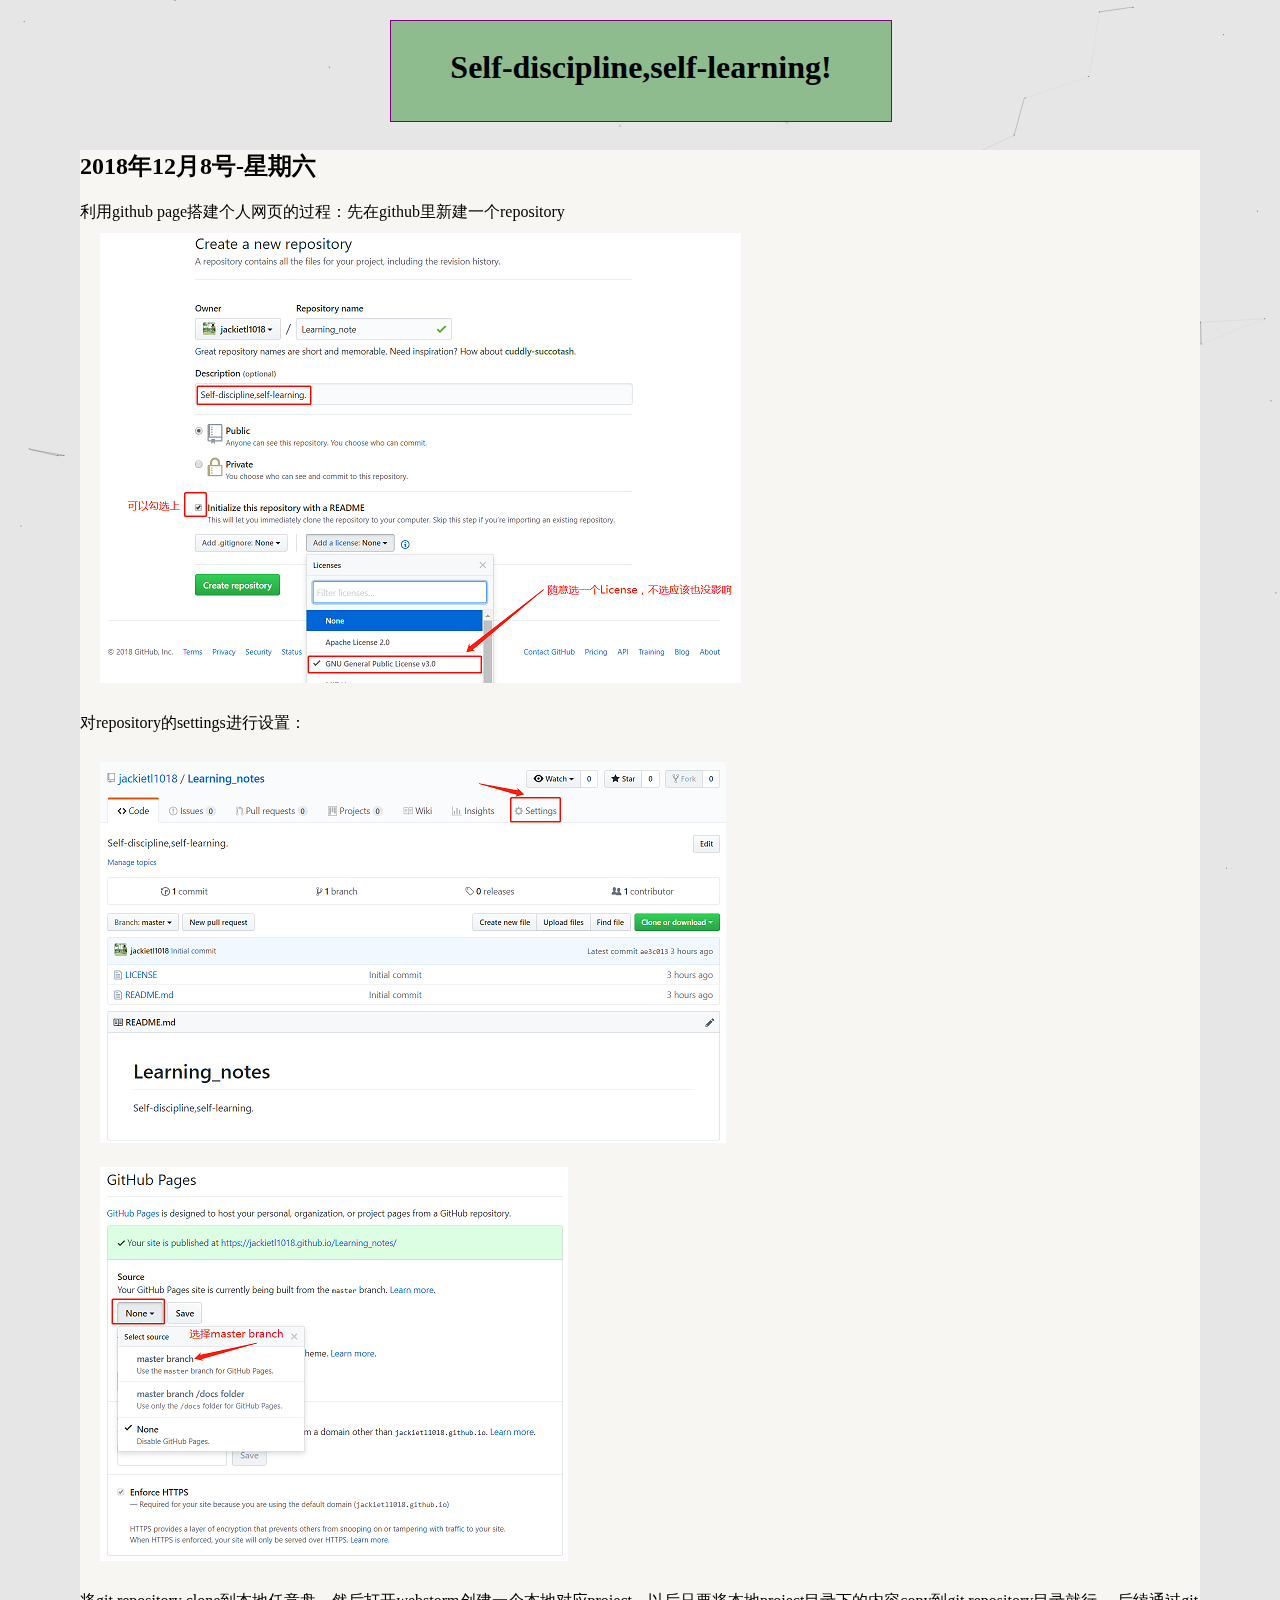
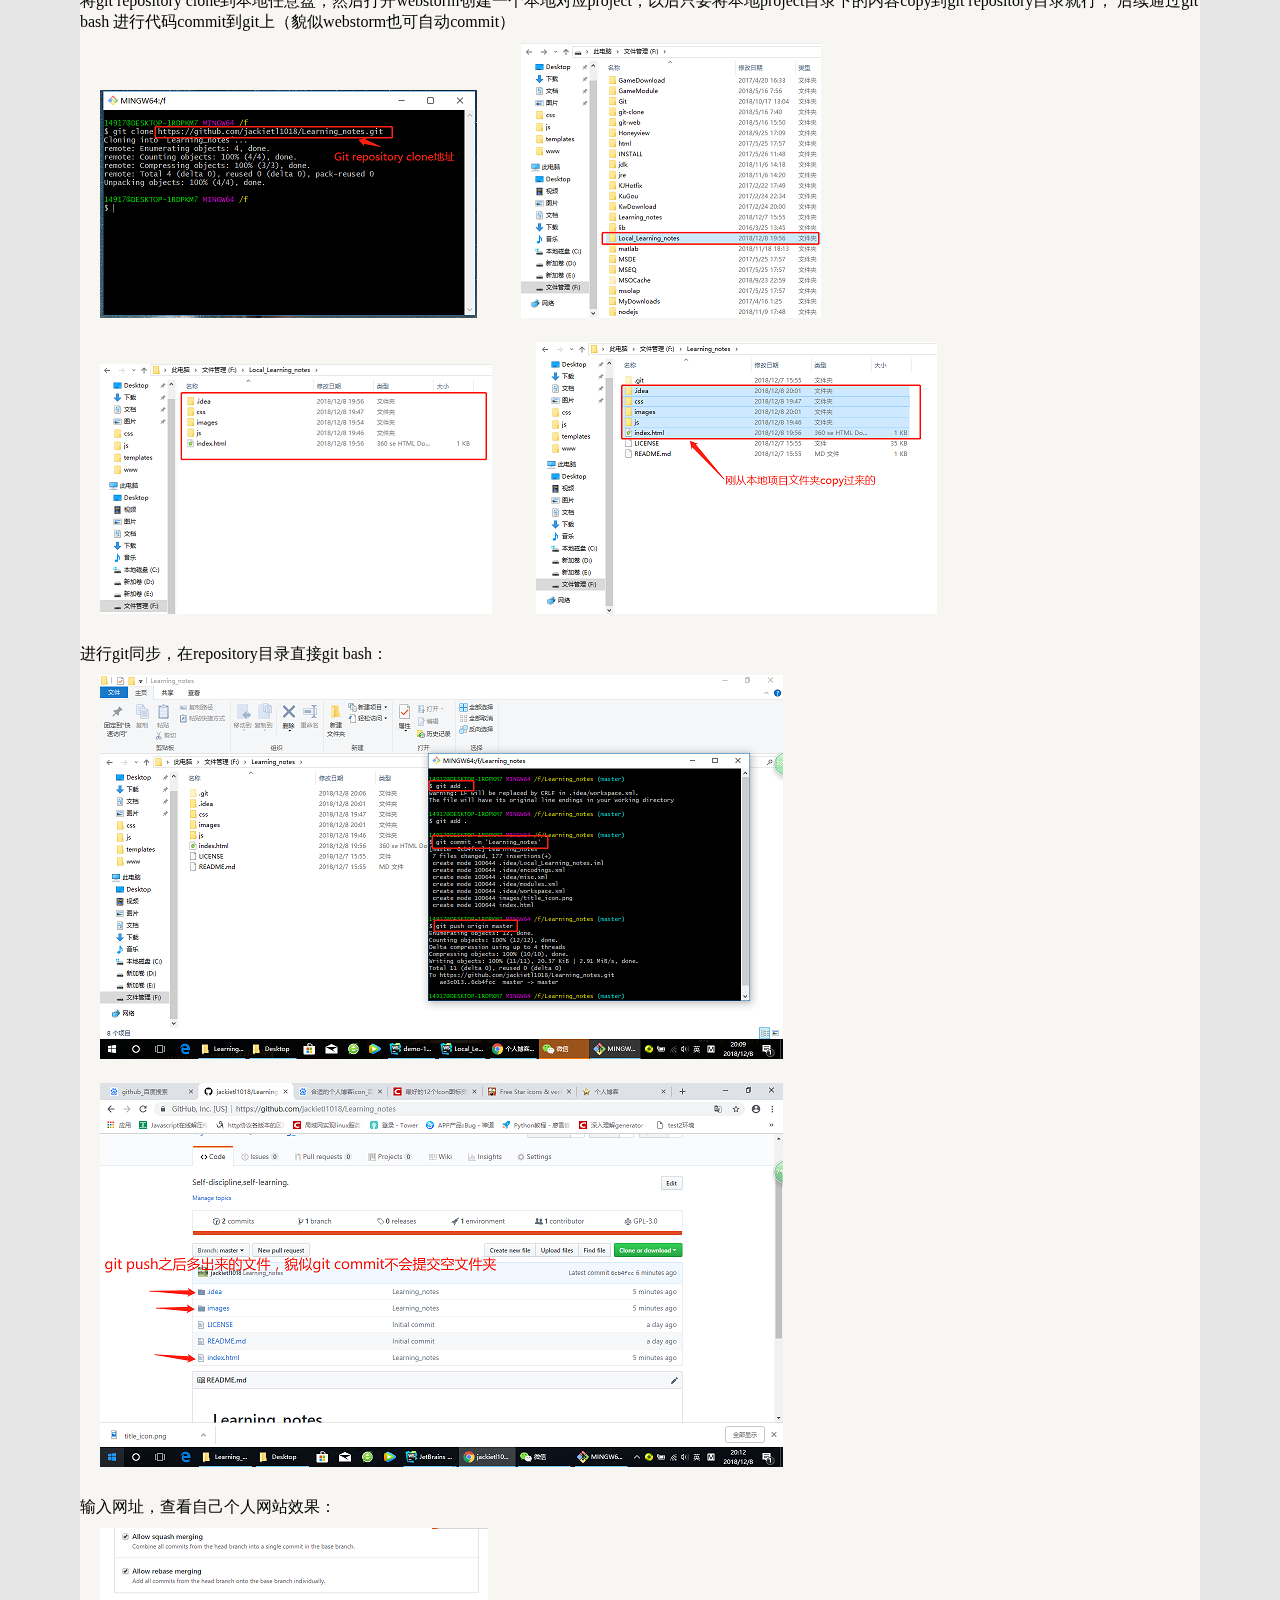
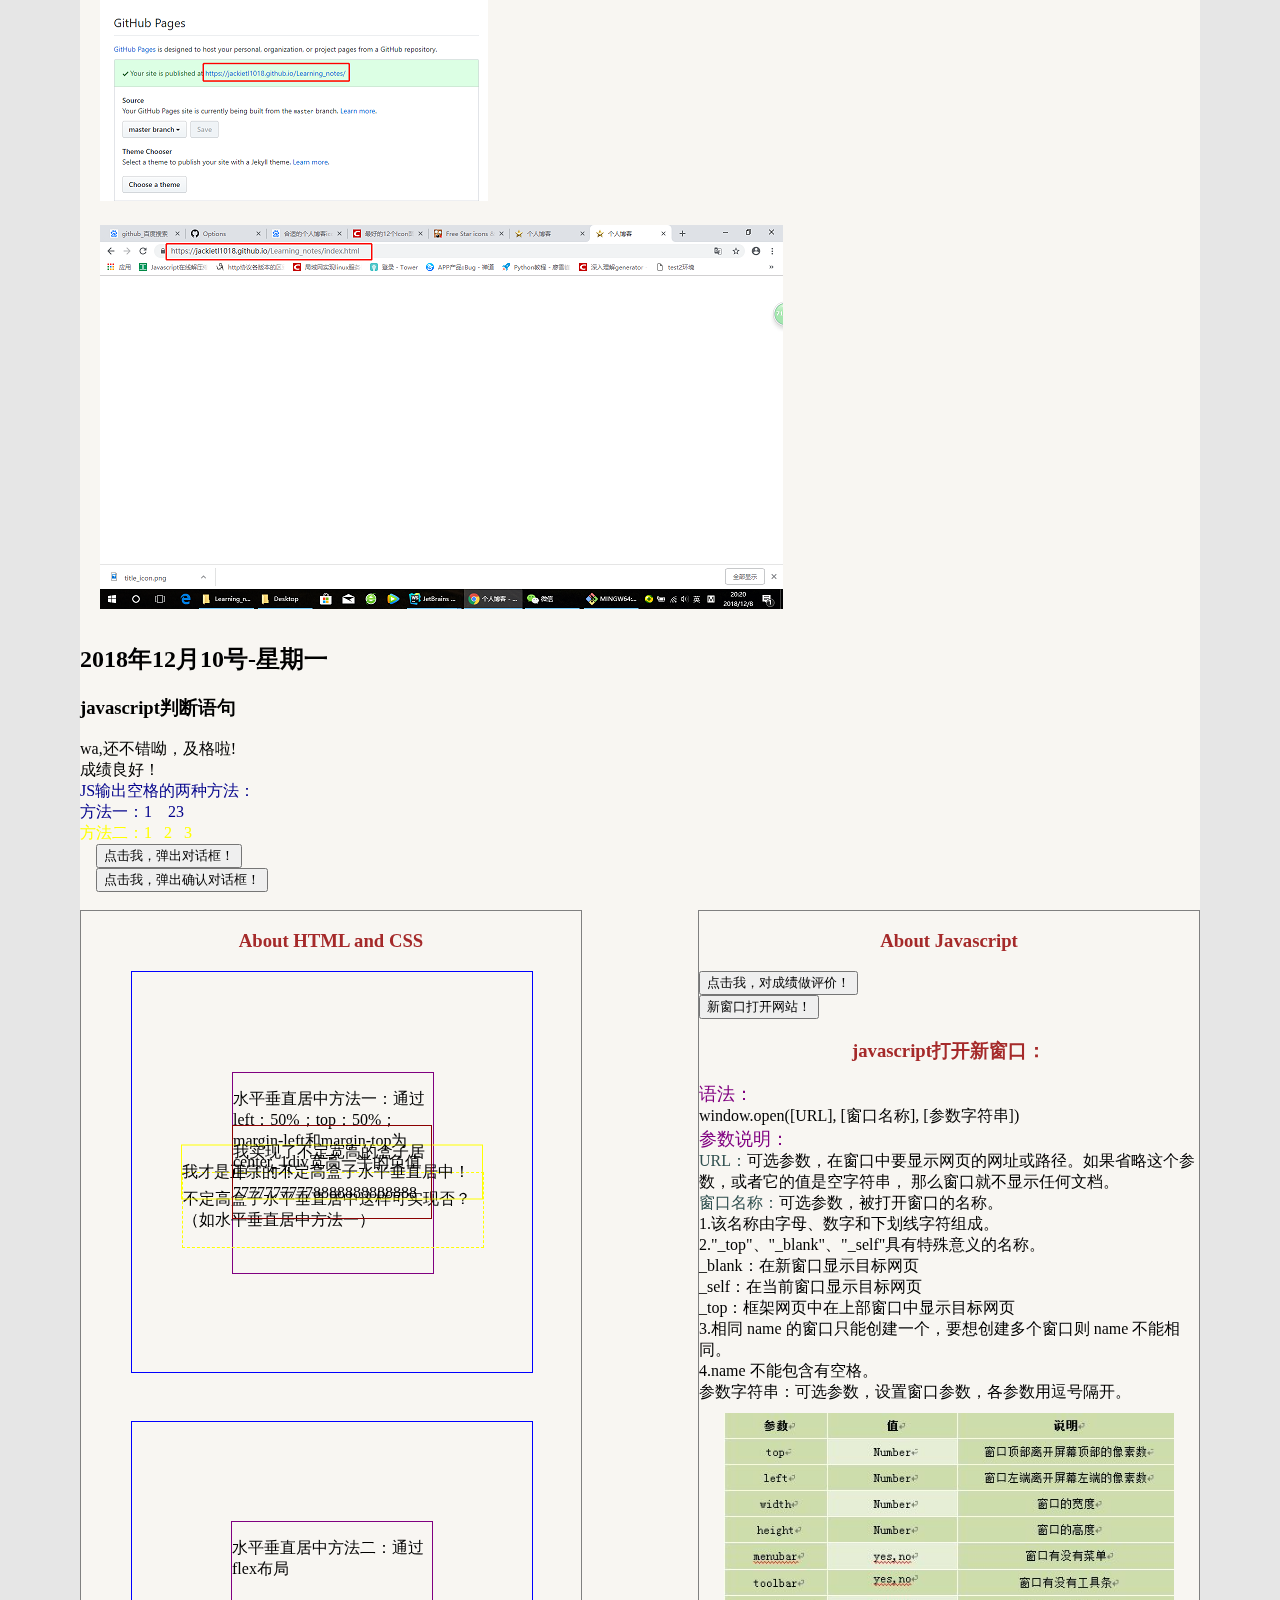
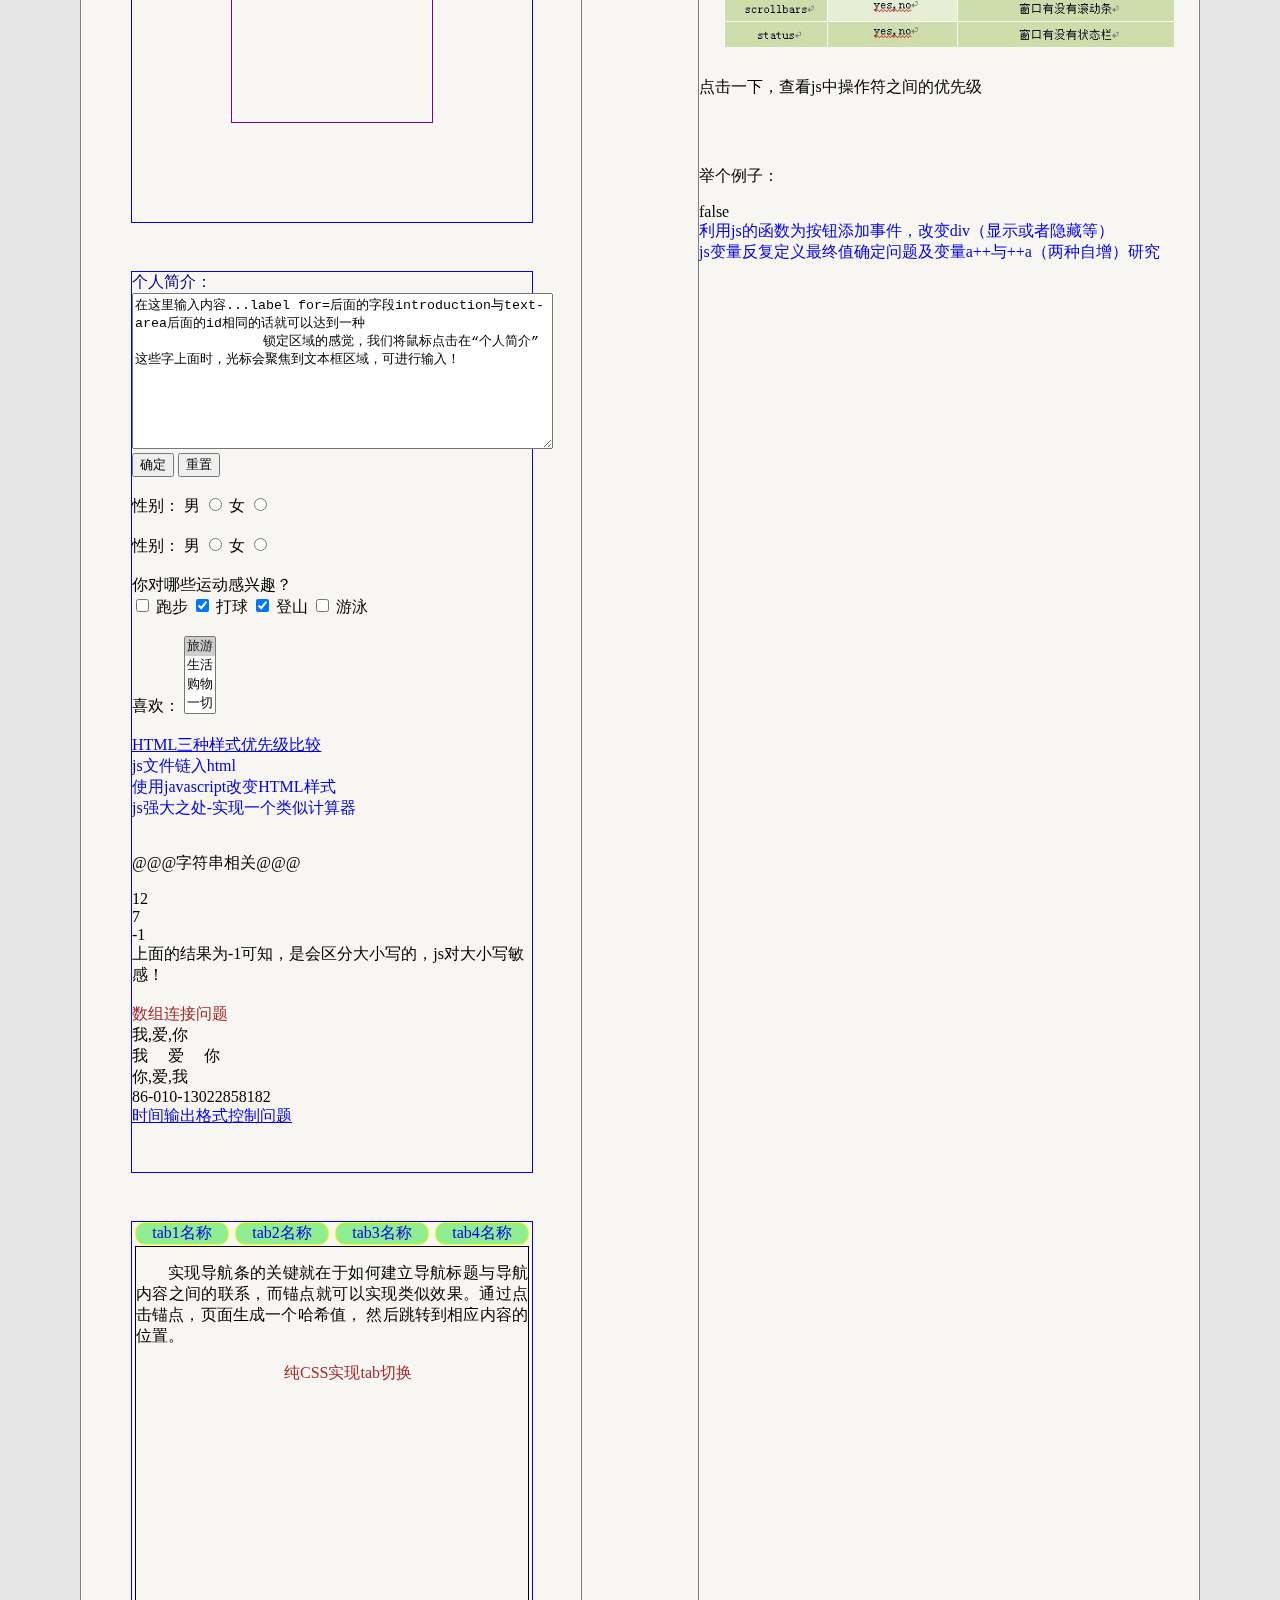
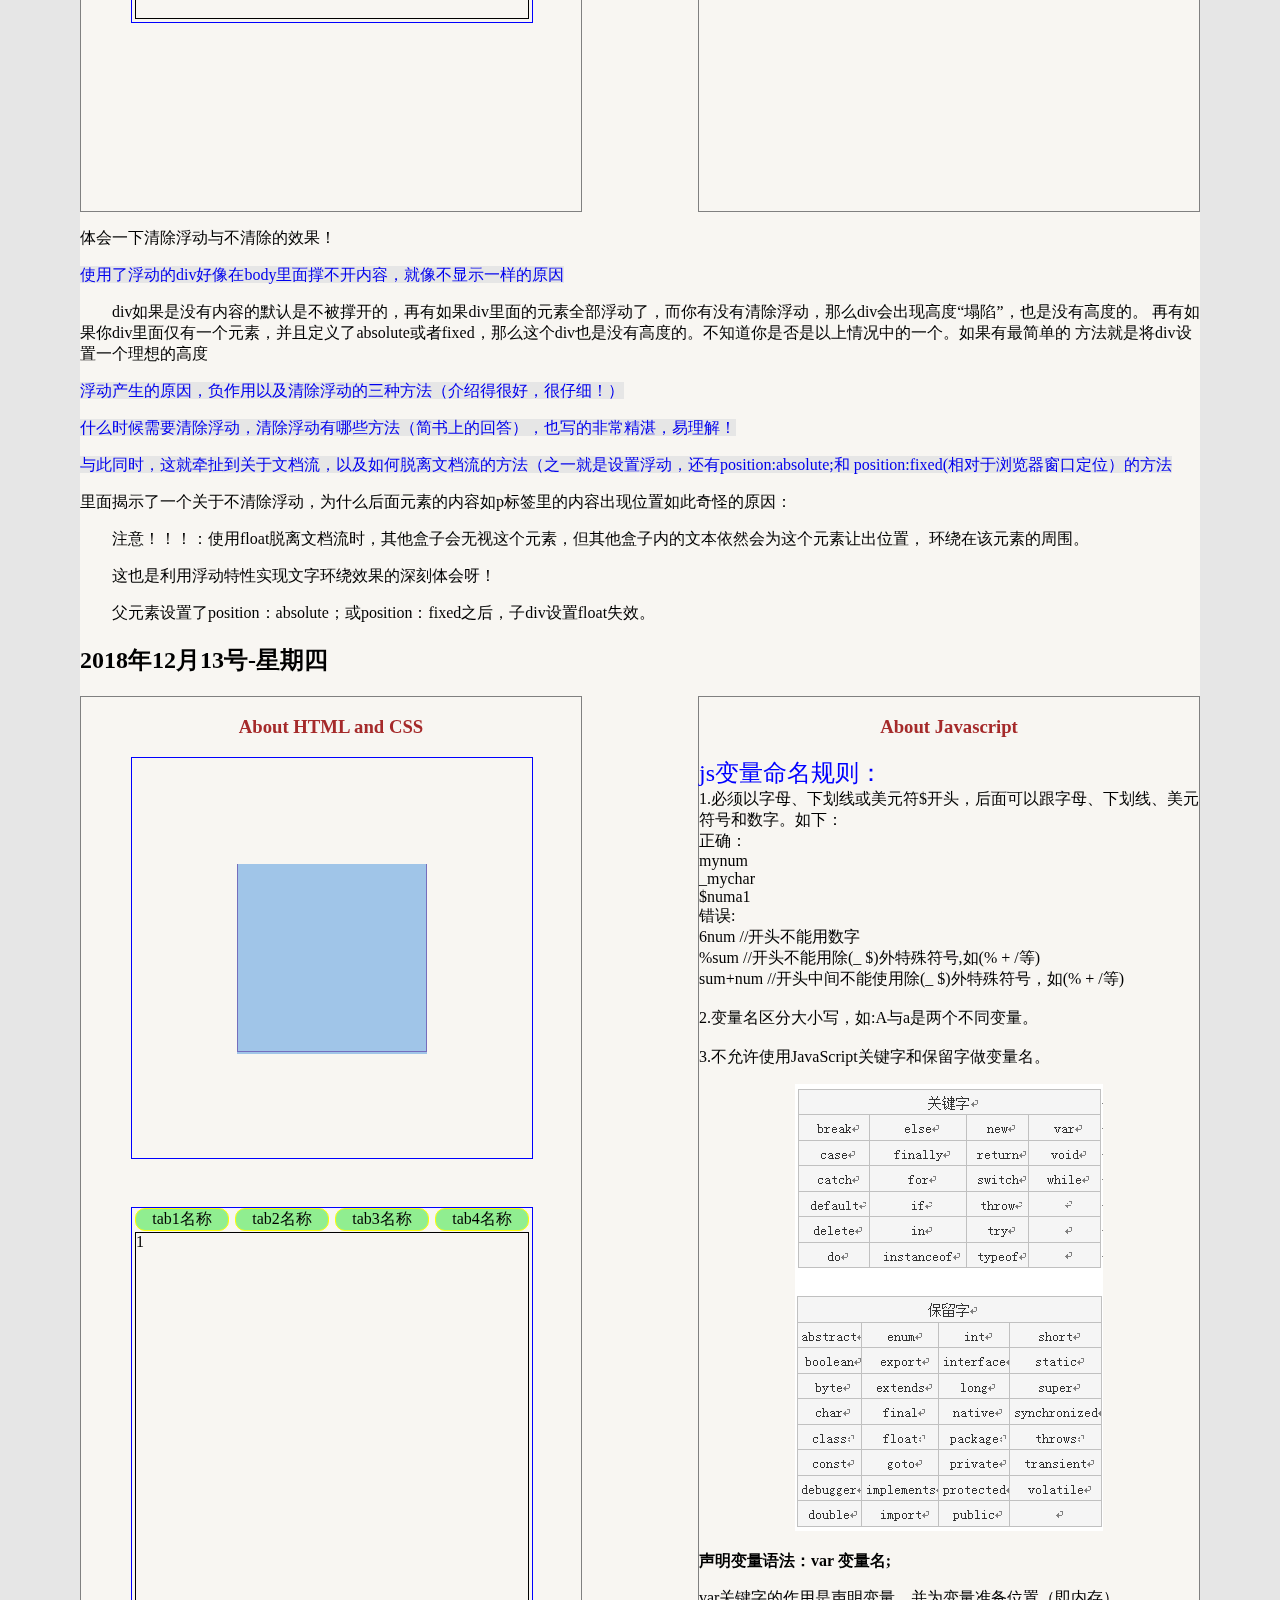
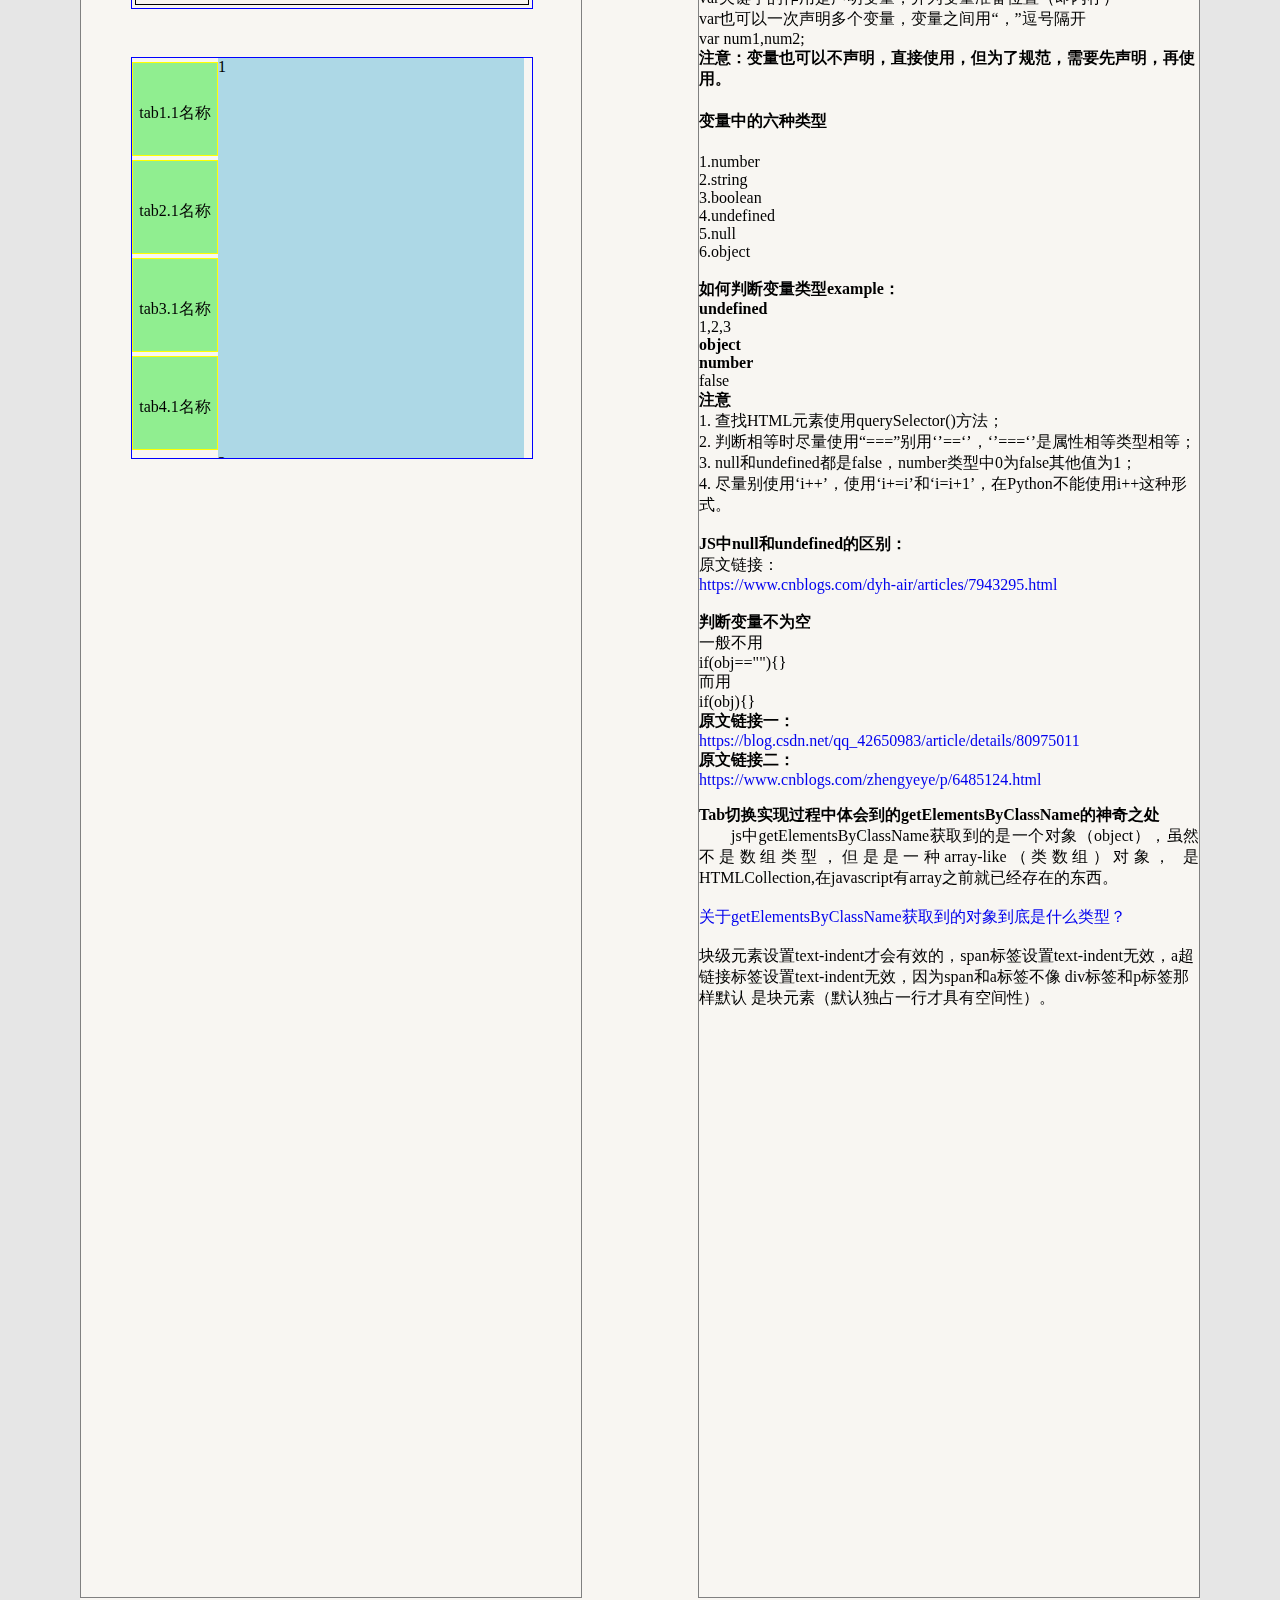
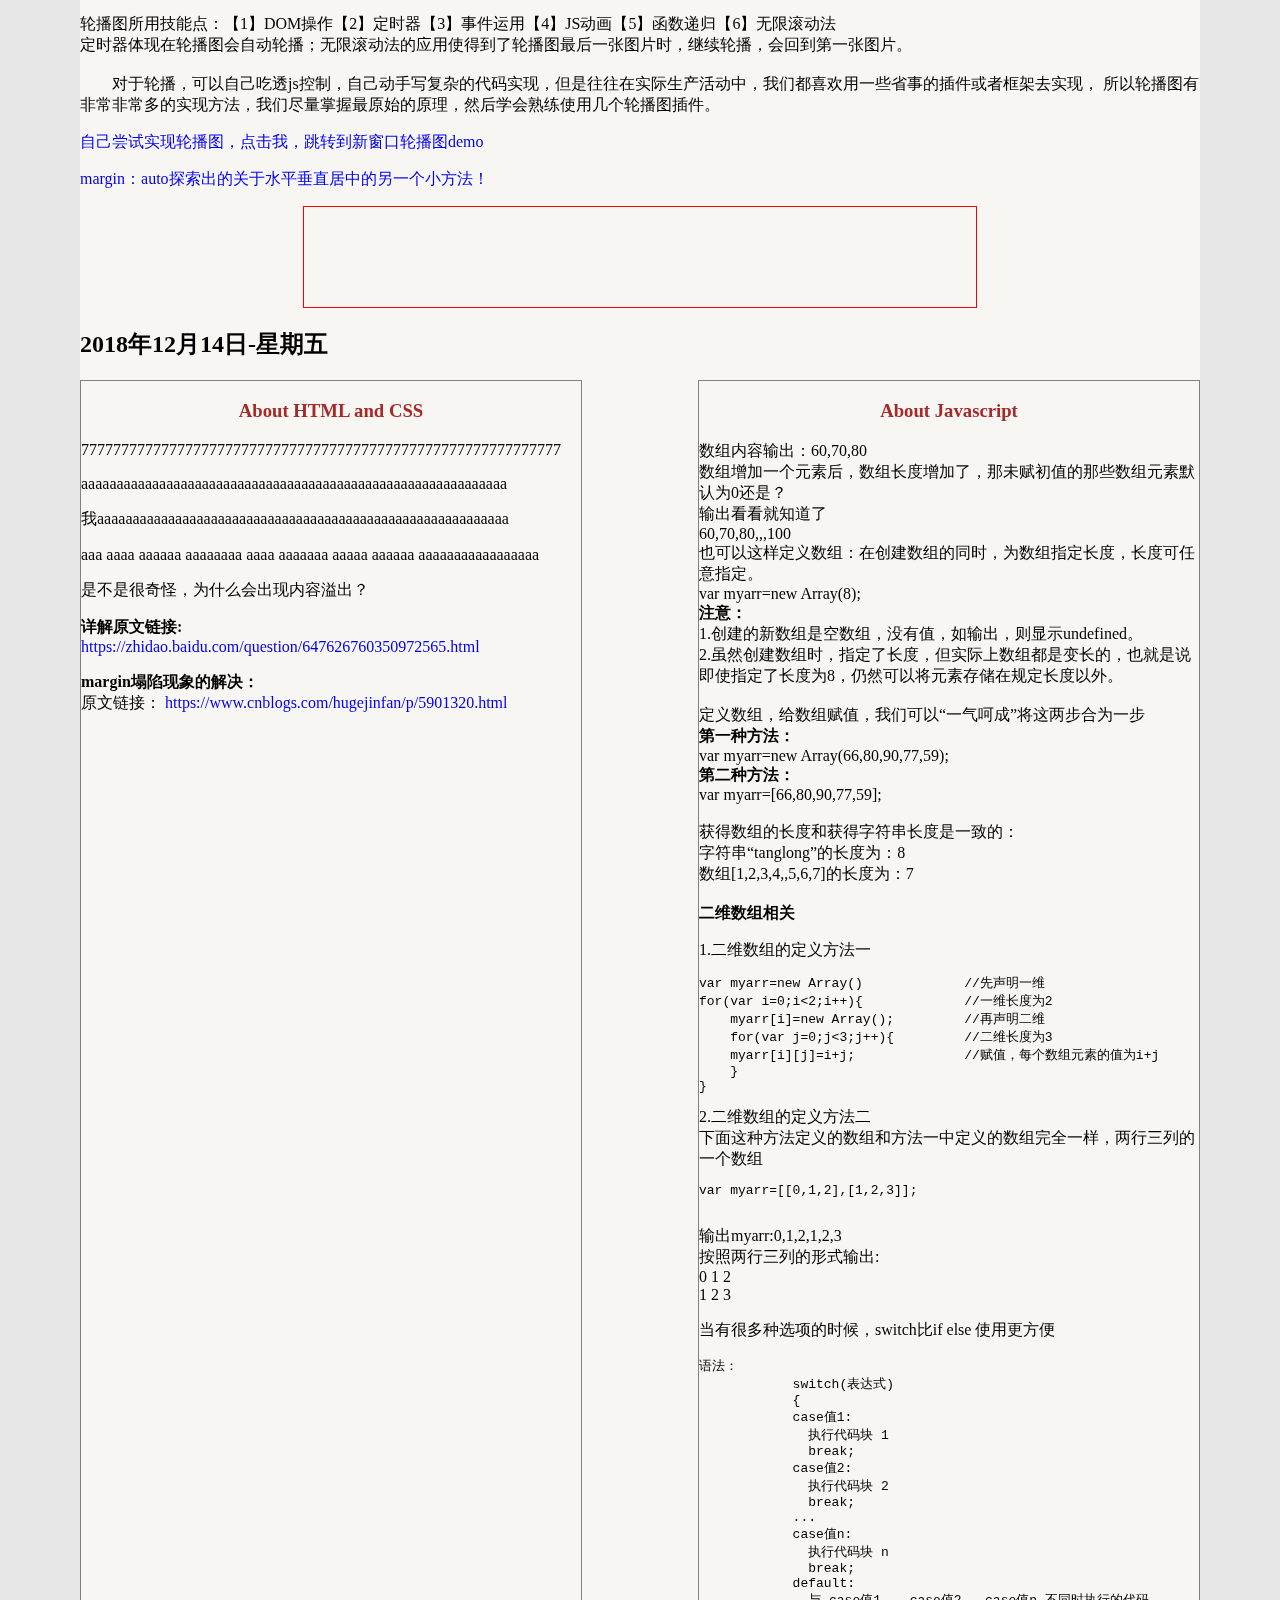
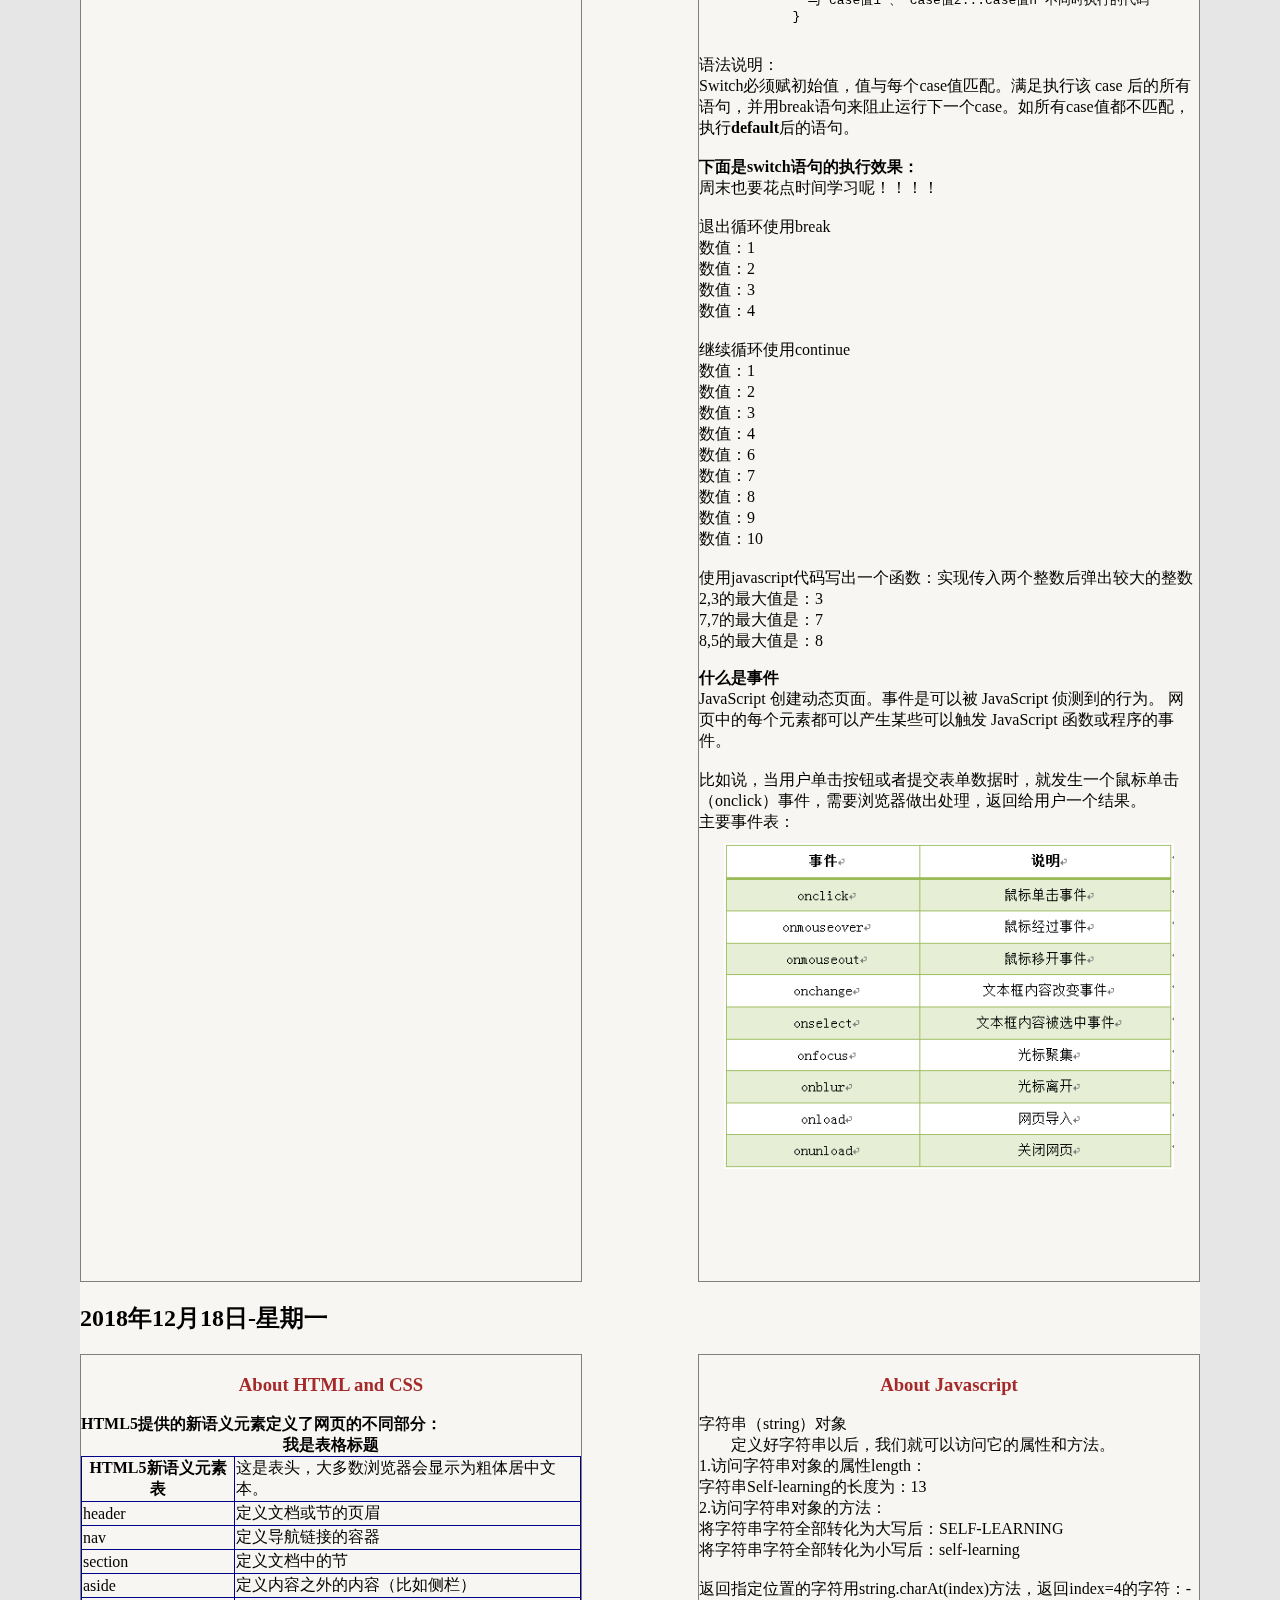
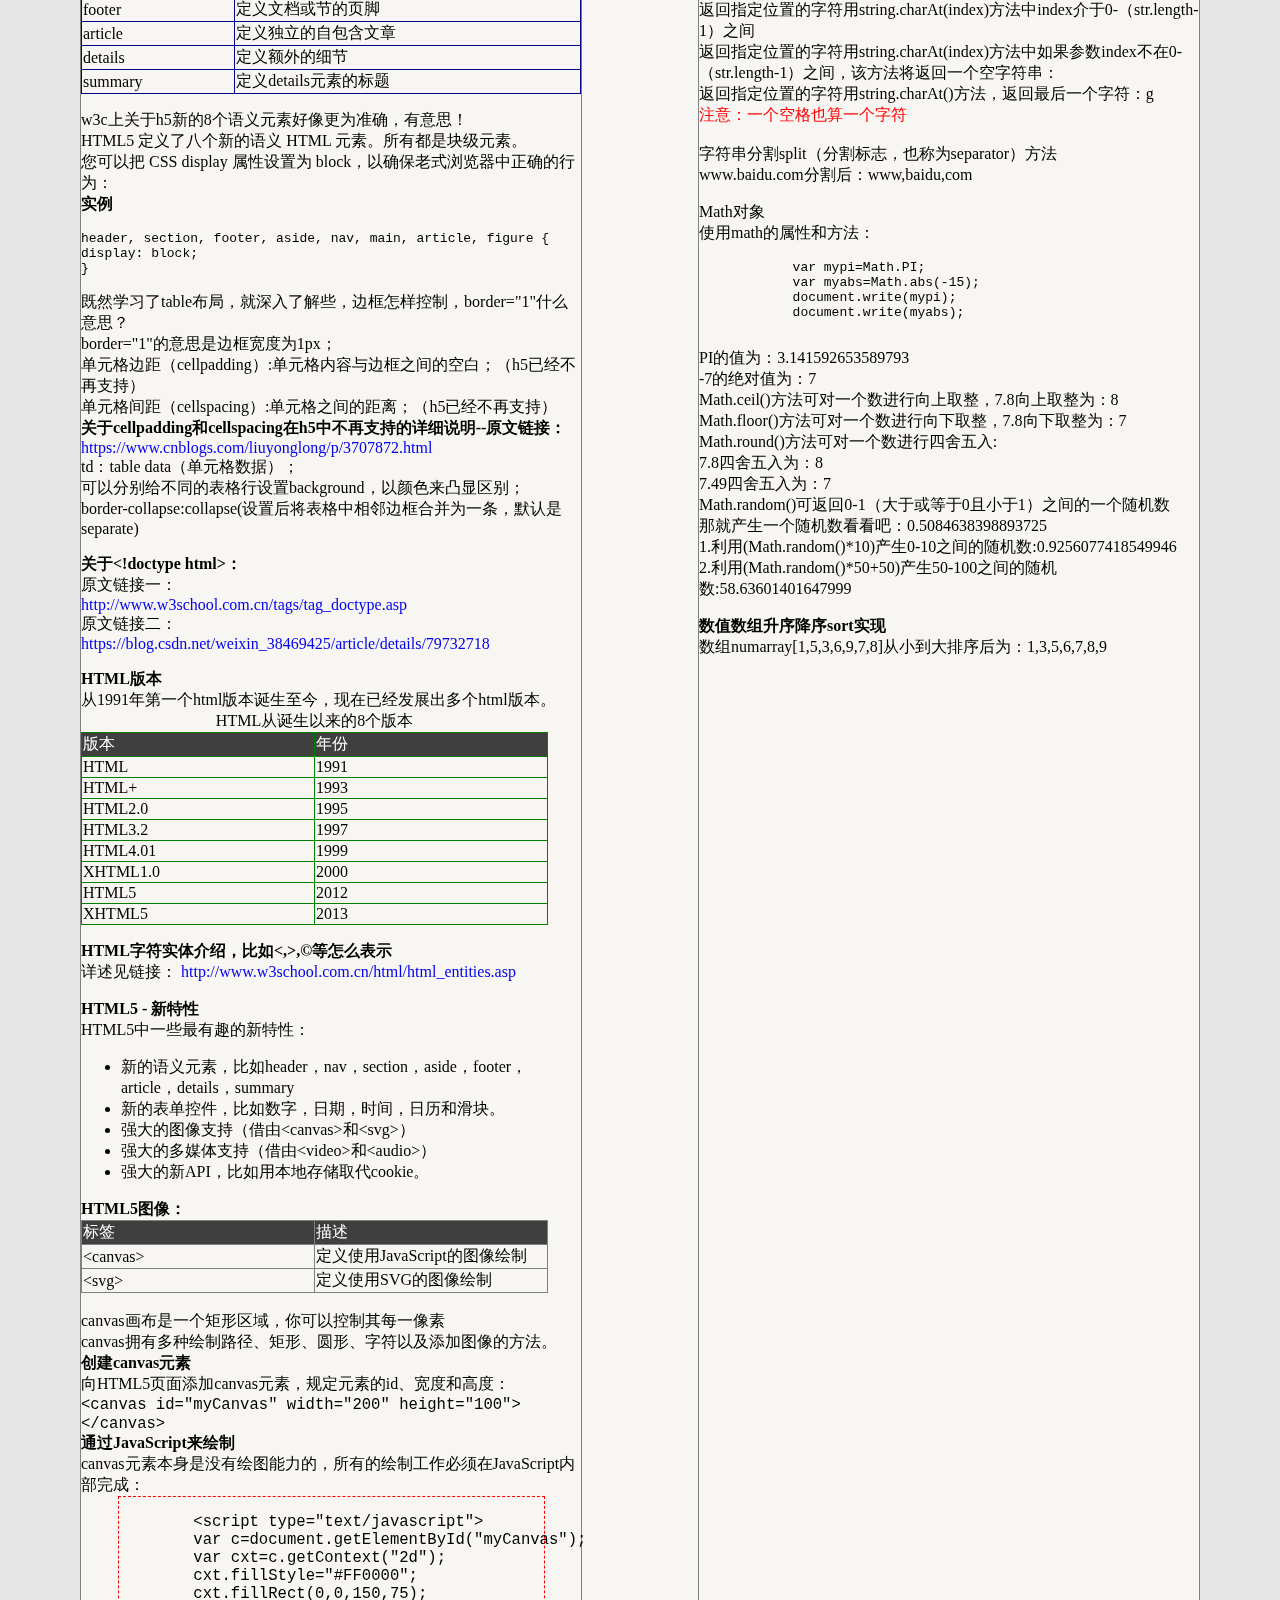
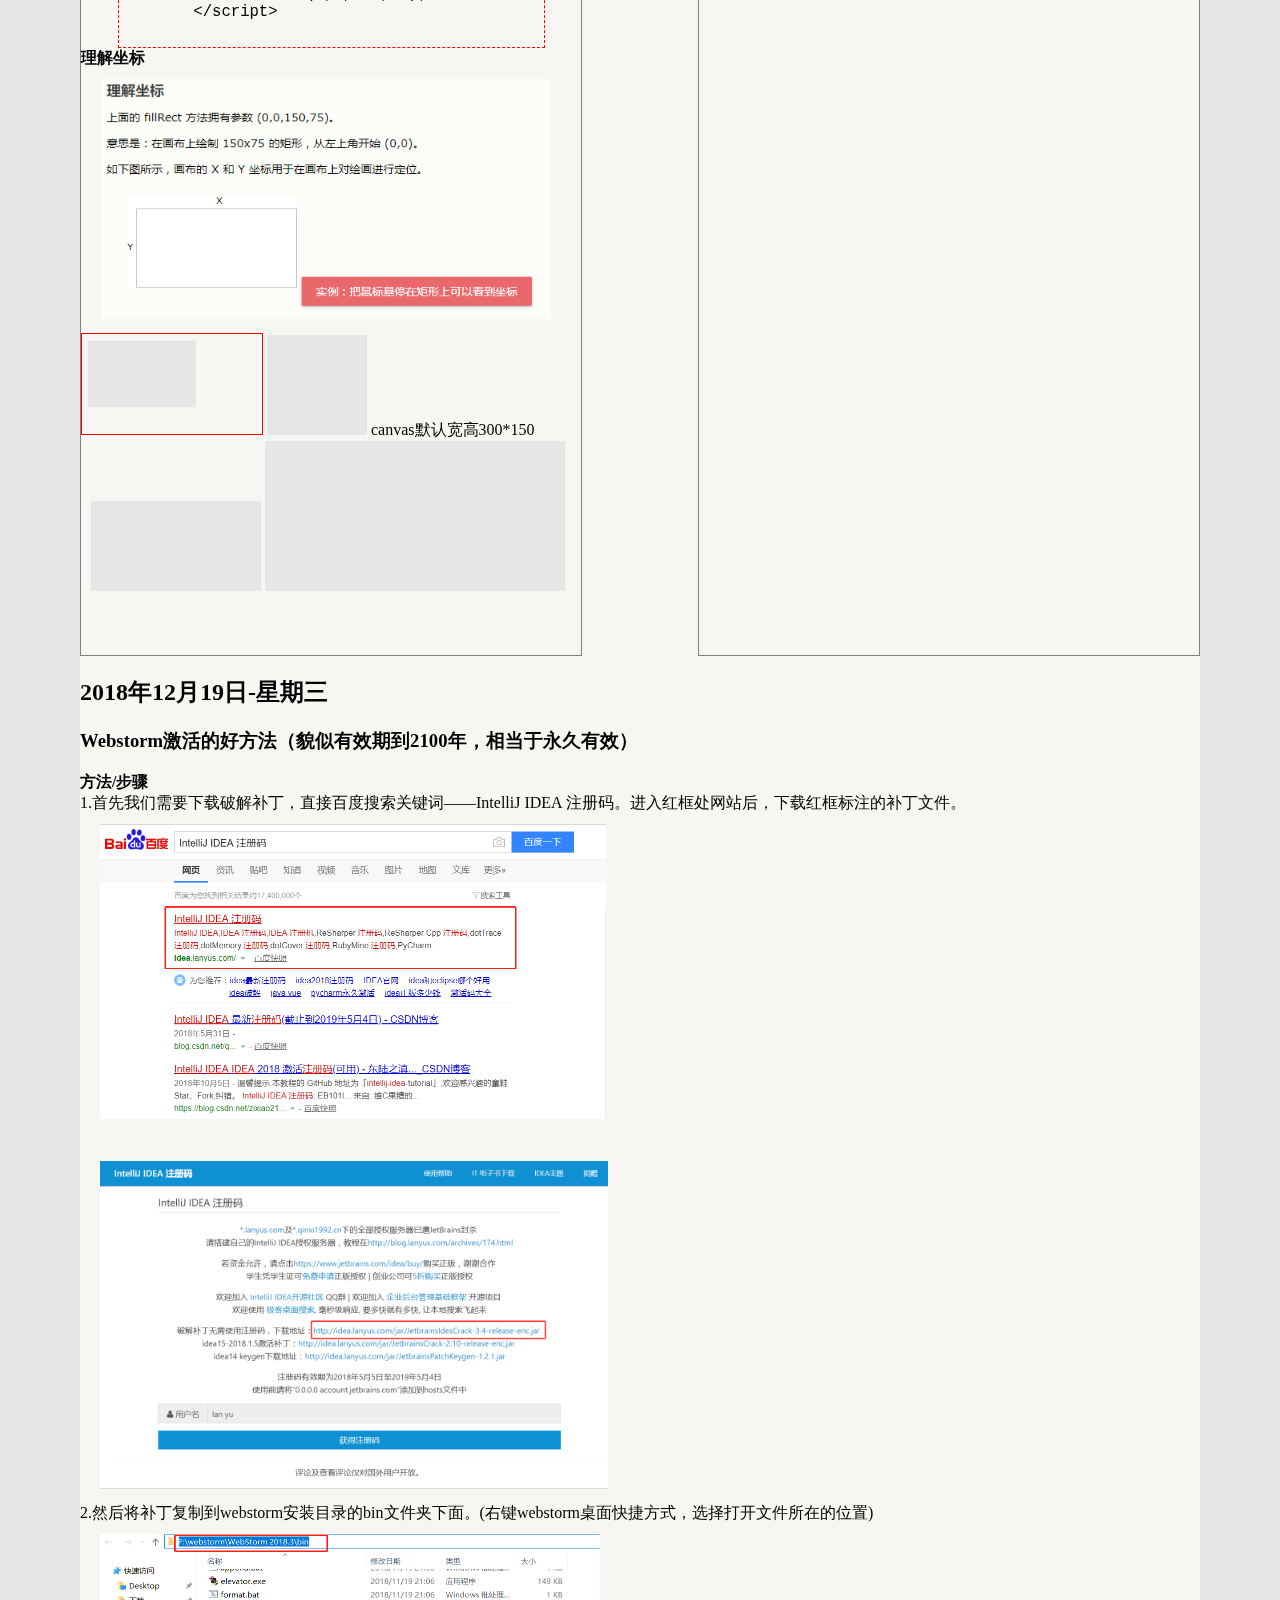
==== commit 4aa2432e: "something added" ====
--- a/index.html
+++ b/index.html
@@ -1457,7 +1457,20 @@
         里面描述的情况一模一样
     </p>
     <hr/>
-    <p>2.于是我弃用了IDEA community版，改用IDEA Ultimate（终极版），具有更加强大的功能，并且也能很方便地配置tomcat</p>
+    <p>2.于是我弃用了IDEA community版，改用IDEA Ultimate（终极版），具有更加强大的功能，并且也能很方便地配置tomcat。<br/>
+        但是使用IDEA Ultimate版就涉及到一个激活的问题，当然是希望永久激活呀！发现激活过程竟然和WebStorm有异曲同工之妙，<br/>
+        打开百度，搜索IntelliJ IDEA注册码，进入后，如下图：<br/>
+        <img src="images/IDEA_registercode.png" width="535" height="290" alt="IDEA永久激活插件下载链接"/><br/>
+        下载后之后参考IDEA激活链接原文地址：
+        <a href="https://blog.csdn.net/yl1712725180/article/details/80309862" style="text-decoration: none;"
+           target="_blank">
+            https://blog.csdn.net/yl1712725180/article/details/80309862</a>
+        <br/>
+        然而把里面的破解码输入到Activation code框里面是不行的，会出现key is invalid的情况，这时候就需要试试好心人下面的评论了，<br/>
+        我的解决办法License is valid till Nov 23, 2017的问题, 在avtivation code页面, 输入jar地址, 我的是 -javaagent:C:\Downloads\Tool\idea\
+        ideaIU-2018.3.3\bin\JetbrainsIdesCrack-4.2-release-sha1-3323d5d0b82e716609808090d3dc7cb3198b8c4b.jar 即可。<br/>
+        <strong>那么，我只要输入自己的jar地址就好，果然ok，成功永久激活IDEA，哈哈！</strong>
+    </p>
     <hr/>
     <p>3.tomcat下载,我点击了红色框进行下载，结果下载到我的电脑本地目录：E:\Choreme_downloads是一个.exe安装文件，然后我进行了安装<br/>
         好像安装过程中也无法选择安装目录，就默认安装到了C:\Program Files\Apache Software Foundation\Tomcat 9.0，点击蓝色框就是下载压缩包了，<br/>
@@ -1509,6 +1522,22 @@
     <p>先不说没跑通这个事情，即使能跑通，也是需要数据库支持的，为此，我下载好了my sql 数据库（community版本，应该够用吧），<br/>
         下载目录：E:\Choreme_downloads， 安装目录：C:\Program Files
     </p>
+    <hr/>
+    <p>在不断跑项目的过程中，又遇到一个新的问题，那就是IDEA里面启动tomcat时输出的server log日志文件中文乱码问题：<br/>
+        解决方法：参考原文链接--
+        <a href="https://blog.csdn.net/nan_cheung/article/details/79337273" style="text-decoration: none;"
+           target="_blank">
+            https://blog.csdn.net/nan_cheung/article/details/79337273
+        </a>
+        <br/>
+        新问题：在用tomcat跑maven项目的时候，输出的server log日志文件里一个报错信息如下图：<br/>
+        <img src="images/APR_notfound.png" alt="tomcat server log APR not found报错信息" width="1000"/><br/>
+        解决方法：参考原文链接--
+        <a href="https://blog.csdn.net/jiankunking/article/details/51462111" style="text-decoration: none;"
+           target="_blank">
+            https://blog.csdn.net/jiankunking/article/details/51462111
+        </a>
+    </p>
 </div>
 <script type="text/javascript">
     var para = document.getElementById("para");
